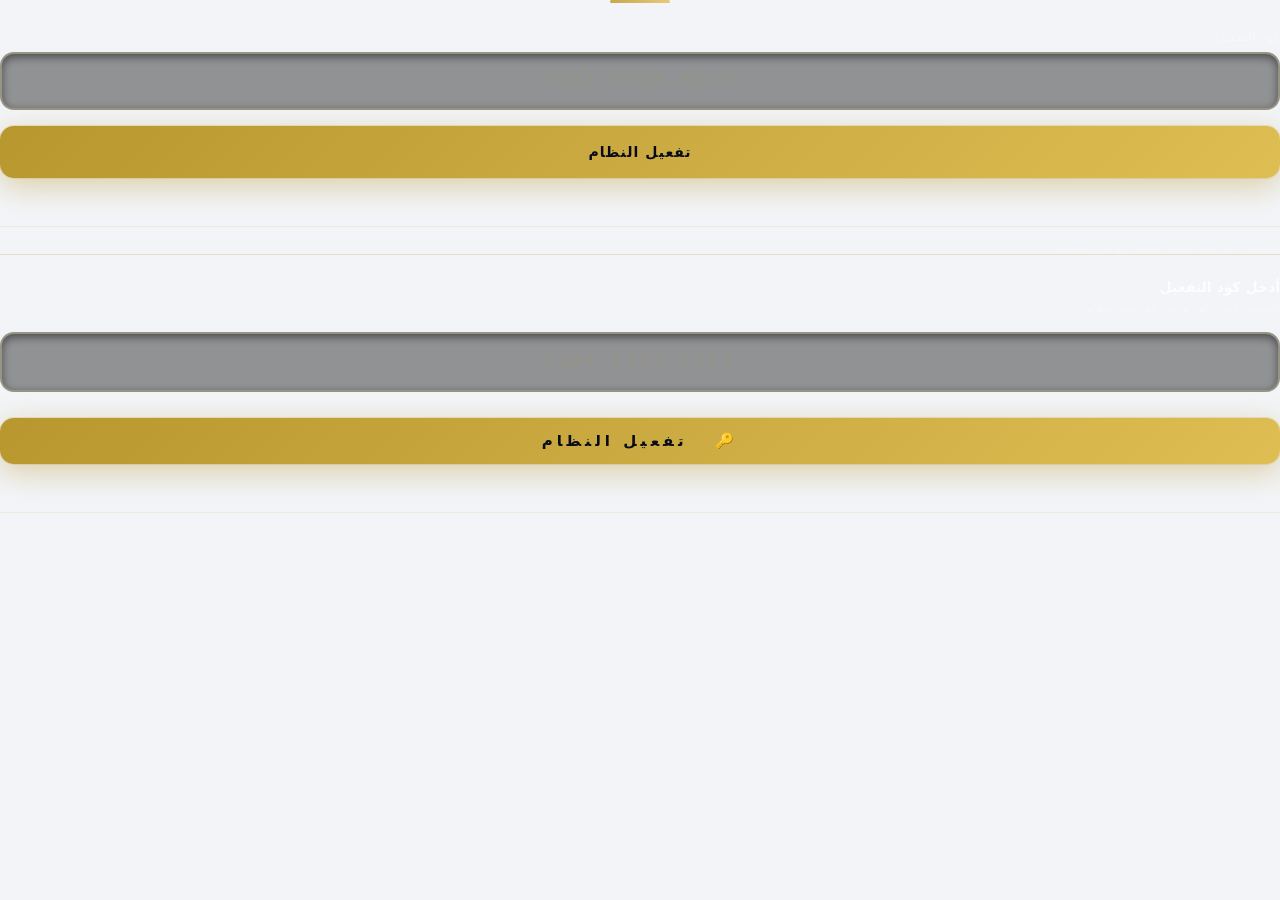
==== index.html @ 089c9bc1 "Rename index (9).html to index.html" ====
<!DOCTYPE html>
<html lang="ar" dir="rtl">
<head>
<meta charset="UTF-8"/>
<meta http-equiv="Cache-Control" content="no-cache, no-store, must-revalidate"/>
<meta http-equiv="Pragma" content="no-cache"/>
<meta http-equiv="Expires" content="0"/>
<meta name="viewport" content="width=device-width,initial-scale=1.0"/>
<title>SLKR-HR System</title>
<style>
/* ═══════════════════════════════════════════════════════════
   SLKR-HR SYSTEM — ULTRA PREMIUM DESIGN v3.0
   Luxury · 3D · Avatar · Glass · Neon Gold
═══════════════════════════════════════════════════════════ */

:root{
  --g1:#b8972e;--g2:#d4b44a;--g3:#f0d060;--g4:#8a7122;
  --gs:rgba(184,151,46,.08);--gg:rgba(184,151,46,.35);
  --d1:#080c18;--d2:#0e1528;--d3:#162040;--d4:#1e2d50;
  --ok:#10b981;--dn:#ef4444;--wn:#f59e0b;--if:#3b82f6;--pp:#8b5cf6;
  --bd:#d0d5dd;--lt:#f2f4f7;--lt2:#e4e7ec;
  --tx:#101828;--tx2:#475467;--tx3:#98a2b3;
  --sw:270px;--r:10px;--r2:14px;--r3:20px;
  --s1:0 1px 3px rgba(0,0,0,.06);
  --s2:0 4px 16px rgba(0,0,0,.08);
  --s3:0 12px 40px rgba(0,0,0,.12);
  --s4:0 24px 64px rgba(0,0,0,.18);
  --sg:0 4px 24px rgba(184,151,46,.2);
  --gg2:linear-gradient(135deg,#b8972e,#d4b44a,#f0d060,#d4b44a,#b8972e);
  --gd:linear-gradient(180deg,#080c18,#0e1528);
  --t:.25s ease;--ts:.4s ease;--tb:.5s cubic-bezier(.16,1,.3,1);
}
*{margin:0;padding:0;box-sizing:border-box;}
body{
  font-family:'Segoe UI','SF Pro Display',system-ui,sans-serif;
  background:var(--lt);color:var(--tx);direction:rtl;font-size:13px;
  overflow-x:hidden;-webkit-font-smoothing:antialiased;min-height:100vh;
}
::selection{background:var(--g1);color:#fff;}
::-webkit-scrollbar{width:7px;}
::-webkit-scrollbar-track{background:transparent;}
::-webkit-scrollbar-thumb{background:rgba(184,151,46,.2);border-radius:10px;}
::-webkit-scrollbar-thumb:hover{background:rgba(184,151,46,.4);}

/* ═══════════════════════════════════════════════════════
   🔐 LICENSE SCREEN — ULTRA LUXURY
═══════════════════════════════════════════════════════ */
.lic-wrap{
  position:fixed;inset:0;z-index:99999;
  background:#050810;
  display:flex;align-items:center;justify-content:center;
  overflow:hidden;
}
/* 3D rotating galaxy background */
.lic-wrap::before{
  content:'';position:absolute;inset:-50%;
  background:
    radial-gradient(3px 3px at 10% 20%,#d4b44a,transparent),
    radial-gradient(2px 2px at 30% 60%,rgba(255,255,255,.6),transparent),
    radial-gradient(3px 3px at 50% 10%,#f0d060,transparent),
    radial-gradient(2px 2px at 70% 80%,rgba(255,255,255,.4),transparent),
    radial-gradient(3px 3px at 90% 40%,#b8972e,transparent),
    radial-gradient(2px 2px at 15% 90%,rgba(255,255,255,.5),transparent),
    radial-gradient(4px 4px at 80% 15%,#d4b44a,transparent),
    radial-gradient(2px 2px at 40% 45%,rgba(255,255,255,.7),transparent),
    radial-gradient(3px 3px at 65% 35%,#f0d060,transparent),
    radial-gradient(2px 2px at 25% 75%,rgba(255,255,255,.3),transparent);
  background-size:600px 600px,500px 500px,550px 550px,450px 450px,520px 520px,
                   480px 480px,570px 570px,430px 430px,540px 540px,510px 510px;
  animation:galaxySpin 60s linear infinite;
}
@keyframes galaxySpin{to{transform:rotate(360deg);}}

/* Nebula glow */
.lic-wrap::after{
  content:'';position:absolute;
  width:800px;height:800px;
  background:radial-gradient(circle,rgba(184,151,46,.12),rgba(139,92,246,.05),transparent 60%);
  border-radius:50%;top:50%;left:50%;transform:translate(-50%,-50%);
  animation:nebula 8s ease-in-out infinite;
}
@keyframes nebula{
  0%,100%{transform:translate(-50%,-50%) scale(1);opacity:.5;}
  50%{transform:translate(-50%,-50%) scale(1.4);opacity:.9;}
}

.lic-box{
  position:relative;z-index:10;
  background:linear-gradient(160deg,rgba(14,21,40,.92),rgba(8,12,24,.97));
  border:1px solid rgba(184,151,46,.15);
  border-radius:28px;
  padding:52px 44px;width:500px;max-width:93vw;
  text-align:center;
  backdrop-filter:blur(30px) saturate(200%);
  box-shadow:
    0 30px 100px rgba(0,0,0,.7),
    0 0 80px rgba(184,151,46,.12),
    inset 0 1px 0 rgba(255,255,255,.05),
    inset 0 -1px 0 rgba(0,0,0,.3);
  animation:licIn .8s var(--tb);
}
@keyframes licIn{from{opacity:0;transform:translateY(50px) scale(.9) rotateX(5deg);}to{opacity:1;transform:none;}}

/* Animated gold border */
.lic-box::before{
  content:'';position:absolute;inset:-1px;border-radius:28px;z-index:-1;
  background:conic-gradient(from 0deg,var(--g1),var(--g3),transparent,transparent,var(--g2),var(--g3),transparent,transparent,var(--g1));
  animation:borderSpin 8s linear infinite;
  opacity:.4;
}
@keyframes borderSpin{to{transform:rotate(360deg);}}

/* 3D Logo with rings */
.lic-logo{
  width:130px;height:130px;margin:0 auto 24px;
  border-radius:50%;
  background:radial-gradient(circle at 35% 35%,#162040,#080c18);
  border:2px solid var(--g1);
  display:flex;align-items:center;justify-content:center;
  font-size:56px;position:relative;
  box-shadow:
    0 0 50px rgba(184,151,46,.35),
    0 0 100px rgba(184,151,46,.15),
    inset 0 -8px 20px rgba(0,0,0,.5),
    inset 0 4px 12px rgba(184,151,46,.15);
  animation:logoFloat 4s ease-in-out infinite;
}
@keyframes logoFloat{
  0%,100%{transform:translateY(0);box-shadow:0 0 50px rgba(184,151,46,.35),0 0 100px rgba(184,151,46,.15),inset 0 -8px 20px rgba(0,0,0,.5),inset 0 4px 12px rgba(184,151,46,.15);}
  50%{transform:translateY(-8px);box-shadow:0 15px 60px rgba(184,151,46,.45),0 0 120px rgba(184,151,46,.2),inset 0 -8px 20px rgba(0,0,0,.5),inset 0 4px 12px rgba(184,151,46,.2);}
}
/* Orbital rings */
.lic-logo::before{
  content:'';position:absolute;inset:-16px;border-radius:50%;
  border:1.5px solid rgba(184,151,46,.15);
  animation:orbit1 6s linear infinite;
}
.lic-logo::after{
  content:'';position:absolute;inset:-28px;border-radius:50%;
  border:1px dashed rgba(184,151,46,.1);
  animation:orbit1 10s linear infinite reverse;
}
@keyframes orbit1{to{transform:rotate(360deg);}}

/* Brand text with 3D shimmer */
.lic-brand{
  font-size:36px;font-weight:900;
  background:linear-gradient(135deg,#b8972e 0%,#f0d060 25%,#fff 50%,#f0d060 75%,#b8972e 100%);
  background-size:300% auto;
  -webkit-background-clip:text;-webkit-text-fill-color:transparent;background-clip:text;
  letter-spacing:8px;margin-bottom:4px;
  animation:megaShimmer 4s linear infinite;
  text-shadow:0 0 40px rgba(184,151,46,.3);
  filter:drop-shadow(0 2px 4px rgba(184,151,46,.3));
}
@keyframes megaShimmer{to{background-position:300% center;}}
.lic-tagline{color:rgba(255,255,255,.3);font-size:11px;letter-spacing:5px;margin-bottom:34px;text-transform:uppercase;font-weight:600;}

.lic-divider{
  width:100px;height:1px;margin:0 auto 30px;
  background:linear-gradient(90deg,transparent,var(--g1),var(--g3),var(--g1),transparent);
  position:relative;
}
.lic-divider::before{content:'◆';position:absolute;top:-8px;left:50%;transform:translateX(-50%);color:var(--g2);font-size:12px;background:rgba(10,14,24,.95);padding:0 8px;}

.lic-label{font-size:10px;color:rgba(212,180,74,.5);letter-spacing:3px;margin-bottom:12px;font-weight:700;text-transform:uppercase;}

.lic-input{
  width:100%;padding:18px 22px;border-radius:14px;
  border:2px solid rgba(184,151,46,.15);
  background:rgba(0,0,0,.4);color:#fff;
  font-family:'Courier New',monospace;font-size:20px;font-weight:700;
  text-align:center;letter-spacing:7px;outline:none;
  transition:all .3s;margin-bottom:16px;display:block;
  box-shadow:inset 0 3px 10px rgba(0,0,0,.5);
}
.lic-input::placeholder{color:rgba(184,151,46,.15);letter-spacing:4px;font-weight:400;font-size:16px;}
.lic-input:focus{
  border-color:var(--g2);background:rgba(184,151,46,.06);
  box-shadow:inset 0 3px 10px rgba(0,0,0,.3),0 0 0 4px rgba(184,151,46,.1),0 0 40px rgba(184,151,46,.15);
}

.lic-btn{
  width:100%;padding:18px;border:none;border-radius:14px;
  background:var(--gg2);background-size:300% auto;
  color:var(--d1);font-size:15px;font-weight:900;
  letter-spacing:4px;text-transform:uppercase;
  cursor:pointer;font-family:inherit;transition:all .3s;
  position:relative;overflow:hidden;
  box-shadow:0 8px 30px rgba(184,151,46,.4),0 0 0 1px rgba(184,151,46,.2);
}
.lic-btn::before{
  content:'';position:absolute;top:0;left:-100%;width:100%;height:100%;
  background:linear-gradient(90deg,transparent,rgba(255,255,255,.4),transparent);
  transition:left .7s;
}
.lic-btn:hover{
  background-position:right center;
  transform:translateY(-3px);
  box-shadow:0 14px 40px rgba(184,151,46,.5),0 0 0 1px rgba(184,151,46,.3);
}
.lic-btn:hover::before{left:100%;}
.lic-btn:active{transform:translateY(-1px);}

.lic-err{color:#fca5a5;font-size:12px;margin-top:12px;min-height:18px;font-weight:600;}
.lic-footer{margin-top:34px;padding-top:20px;border-top:1px solid rgba(184,151,46,.06);font-size:9px;color:rgba(255,255,255,.15);letter-spacing:2px;}
.lic-footer-icon{color:var(--g2);margin:0 4px;}

/* ═══════════════════════════════════════════════════════
   🎬 WELCOME SCREEN — CINEMATIC
═══════════════════════════════════════════════════════ */
.welcome-wrap{
  position:fixed;inset:0;z-index:99998;
  background:#050810;
  display:flex;align-items:center;justify-content:center;
  overflow:hidden;
}
/* Aurora effect */
.welcome-wrap::before{
  content:'';position:absolute;inset:0;
  background:
    radial-gradient(ellipse at 20% 50%,rgba(184,151,46,.15),transparent 50%),
    radial-gradient(ellipse at 80% 50%,rgba(139,92,246,.08),transparent 50%),
    radial-gradient(ellipse at 50% 20%,rgba(59,130,246,.06),transparent 50%);
  animation:aurora 12s ease-in-out infinite alternate;
}
@keyframes aurora{
  0%{transform:scale(1) translateY(0);opacity:.6;}
  100%{transform:scale(1.3) translateY(-5%);opacity:1;}
}
/* Floating particles */
.welcome-wrap::after{
  content:'';position:absolute;inset:0;
  background:
    radial-gradient(2px 2px at 15% 25%,var(--g2),transparent),
    radial-gradient(3px 3px at 35% 65%,rgba(255,255,255,.5),transparent),
    radial-gradient(2px 2px at 55% 15%,var(--g3),transparent),
    radial-gradient(3px 3px at 75% 85%,rgba(255,255,255,.4),transparent),
    radial-gradient(2px 2px at 85% 35%,var(--g1),transparent),
    radial-gradient(2px 2px at 45% 55%,rgba(255,255,255,.6),transparent);
  background-size:600px 600px,500px 500px,550px 550px,480px 480px,520px 520px,460px 460px;
  animation:starsFloat 30s linear infinite;
}
@keyframes starsFloat{to{background-position:600px -600px,500px 500px,-550px 550px,480px -480px,-520px 520px,460px 460px;}}

.welcome-rings{position:absolute;top:50%;left:50%;transform:translate(-50%,-50%);pointer-events:none;}
.welcome-rings::before,.welcome-rings::after{
  content:'';position:absolute;border-radius:50%;
  border:1.5px solid rgba(184,151,46,.2);
}
.welcome-rings::before{top:-110px;left:-110px;width:220px;height:220px;animation:ringPop 3s ease-out infinite;}
.welcome-rings::after{top:-110px;left:-110px;width:220px;height:220px;animation:ringPop 3s ease-out 1.5s infinite;}
@keyframes ringPop{0%{transform:scale(.85);opacity:.8;}100%{transform:scale(2.5);opacity:0;}}

.welcome-box{text-align:center;color:#fff;position:relative;z-index:5;animation:welCinematic 1.2s var(--tb);}
@keyframes welCinematic{
  0%{opacity:0;transform:scale(.7) translateY(60px);filter:blur(10px);}
  60%{opacity:1;filter:blur(0);}
  100%{transform:none;}
}

.welcome-logo,.welcome-icon-big{
  width:180px;height:180px;margin:0 auto 30px;border-radius:50%;
  border:3px solid var(--g1);
  display:flex;align-items:center;justify-content:center;font-size:90px;
  background:radial-gradient(circle at 35% 35%,var(--d3),var(--d1));
  box-shadow:
    0 0 80px rgba(184,151,46,.45),
    0 0 160px rgba(184,151,46,.2),
    0 0 240px rgba(184,151,46,.08),
    inset 0 -10px 30px rgba(0,0,0,.5),
    inset 0 4px 16px rgba(184,151,46,.2);
  animation:welLogoBeat 2.5s ease-in-out infinite;
}
@keyframes welLogoBeat{
  0%,100%{transform:scale(1);box-shadow:0 0 80px rgba(184,151,46,.45),0 0 160px rgba(184,151,46,.2);}
  50%{transform:scale(1.05);box-shadow:0 0 100px rgba(184,151,46,.6),0 0 200px rgba(184,151,46,.3);}
}
.welcome-logo{object-fit:cover;}
.welcome-icon{font-size:90px;}

.welcome-name{
  font-size:52px;font-weight:900;
  background:linear-gradient(135deg,#b8972e,#f0d060,#fff,#f0d060,#b8972e);
  background-size:300% auto;
  -webkit-background-clip:text;-webkit-text-fill-color:transparent;background-clip:text;
  letter-spacing:10px;margin-bottom:8px;
  animation:megaShimmer 3s linear infinite;
  filter:drop-shadow(0 4px 8px rgba(184,151,46,.4));
}
.welcome-sub{
  font-size:15px;color:rgba(255,255,255,.45);
  letter-spacing:4px;text-transform:uppercase;font-weight:300;
  margin-top:8px;
}
.welcome-loader{display:flex;justify-content:center;gap:10px;margin-top:36px;}
.welcome-dot{
  width:12px;height:12px;border-radius:50%;
  background:var(--gg2);background-size:300% auto;
  box-shadow:0 0 16px rgba(184,151,46,.5);
  animation:dotPop 1.6s ease-in-out infinite;
}
.welcome-dot:nth-child(1){animation-delay:0s;}
.welcome-dot:nth-child(2){animation-delay:.2s;}
.welcome-dot:nth-child(3){animation-delay:.4s;}
.welcome-dot:nth-child(4){animation-delay:.6s;}
@keyframes dotPop{0%,80%,100%{transform:scale(.4);opacity:.2;}40%{transform:scale(1.3);opacity:1;}}
.welcome-powered{
  position:absolute;bottom:40px;left:0;right:0;text-align:center;
  font-size:10px;color:rgba(255,255,255,.12);letter-spacing:3px;text-transform:uppercase;
}

/* ═══════════════════════════════════════════════════════
   🔑 LOGIN SCREEN — LUXURY GLASS
═══════════════════════════════════════════════════════ */
.lw{
  position:fixed;inset:0;z-index:9999;
  background:radial-gradient(ellipse at top,#0e1528,#080c18,#050810);
  display:flex;align-items:center;justify-content:center;overflow:hidden;
}
.lw::before{
  content:'';position:absolute;inset:0;
  background-image:linear-gradient(rgba(184,151,46,.02) 1px,transparent 1px),linear-gradient(90deg,rgba(184,151,46,.02) 1px,transparent 1px);
  background-size:60px 60px;
}
.lb{
  position:relative;z-index:5;
  background:linear-gradient(160deg,rgba(14,21,40,.9),rgba(8,12,24,.95));
  backdrop-filter:blur(25px);
  border:1px solid rgba(184,151,46,.15);
  border-radius:24px;
  padding:50px 42px;width:440px;max-width:93vw;text-align:center;
  box-shadow:0 30px 80px rgba(0,0,0,.6),0 0 50px rgba(184,151,46,.1);
  animation:licIn .8s var(--tb);
}
.lb-lg{
  font-size:30px;font-weight:900;
  background:linear-gradient(135deg,var(--g1),var(--g3),var(--g1));
  background-size:200% auto;
  -webkit-background-clip:text;-webkit-text-fill-color:transparent;background-clip:text;
  letter-spacing:4px;animation:megaShimmer 4s linear infinite;
}
.lb-sb{color:rgba(255,255,255,.3);font-size:11px;margin-bottom:30px;margin-top:6px;letter-spacing:1.5px;}
.lb input{
  width:100%;padding:14px 16px;border-radius:12px;
  border:1.5px solid rgba(184,151,46,.15);
  background:rgba(0,0,0,.35);color:#fff;
  font-family:inherit;font-size:13.5px;margin-bottom:12px;outline:none;display:block;transition:all .3s;
}
.lb input::placeholder{color:rgba(255,255,255,.25);}
.lb input:focus{border-color:var(--g2);background:rgba(184,151,46,.05);box-shadow:0 0 0 3px rgba(184,151,46,.1);}
.lb-btn{
  width:100%;padding:15px;border:none;border-radius:12px;
  background:var(--gg2);background-size:300% auto;
  color:var(--d1);font-size:14px;font-weight:900;
  cursor:pointer;font-family:inherit;transition:all .3s;
  letter-spacing:2px;text-transform:uppercase;
  box-shadow:0 8px 28px rgba(184,151,46,.35);
}
.lb-btn:hover{background-position:right center;transform:translateY(-2px);box-shadow:0 12px 36px rgba(184,151,46,.45);}

/* ═══════════════════════════════════════════════════════
   🏢 SIDEBAR — PREMIUM DARK
═══════════════════════════════════════════════════════ */
.sb{
  position:fixed;top:0;right:0;width:var(--sw);height:100vh;
  background:linear-gradient(180deg,#0a0f1e,#0e1528,#080c18);
  color:#fff;display:flex;flex-direction:column;z-index:100;
  overflow-y:auto;overflow-x:hidden;
  border-left:1px solid rgba(184,151,46,.08);
  box-shadow:-4px 0 30px rgba(0,0,0,.4);
}
.sb-hd{
  padding:28px 20px 24px;
  border-bottom:1px solid rgba(184,151,46,.08);
  text-align:center;cursor:pointer;
  background:radial-gradient(ellipse at top,rgba(184,151,46,.04),transparent);
}
.sb-li{width:72px;height:72px;border-radius:50%;object-fit:cover;border:2px solid var(--g1);margin:0 auto 10px;display:none;box-shadow:0 0 24px rgba(184,151,46,.25);}
.sb-ic{font-size:38px;margin-bottom:6px;display:inline-block;filter:drop-shadow(0 2px 8px rgba(184,151,46,.3));}
.sb-nm{
  font-size:18px;font-weight:900;
  background:linear-gradient(135deg,var(--g1),var(--g3),var(--g1));
  background-size:200% auto;
  -webkit-background-clip:text;-webkit-text-fill-color:transparent;background-clip:text;
  letter-spacing:2px;animation:megaShimmer 5s linear infinite;
}
.sb-tg{color:rgba(255,255,255,.25);font-size:9px;margin-top:3px;letter-spacing:1.5px;}
.sb-gr{
  color:rgba(184,151,46,.35);font-size:8.5px;
  padding:18px 20px 4px;letter-spacing:3px;font-weight:700;text-transform:uppercase;
}
.ni{
  display:flex;align-items:center;gap:10px;
  padding:11px 20px;
  color:rgba(255,255,255,.5);font-size:12.5px;
  cursor:pointer;border-right:3px solid transparent;
  transition:all .2s;font-weight:500;
}
.ni:hover{color:var(--g2);background:rgba(184,151,46,.04);transform:translateX(-2px);}
.ni.act{
  color:var(--g2);font-weight:700;
  background:linear-gradient(90deg,transparent,rgba(184,151,46,.08));
  border-right-color:var(--g2);
  box-shadow:inset 3px 0 0 var(--g2);
}
.sb-ft{
  margin-top:auto;padding:16px 20px;
  border-top:1px solid rgba(184,151,46,.06);
  background:rgba(0,0,0,.25);
}

/* ═══════════════════════════════════════════════════════
   📊 MAIN + TOPBAR
═══════════════════════════════════════════════════════ */
.main{margin-right:var(--sw);min-height:100vh;background:var(--lt);}
.topbar{
  background:rgba(255,255,255,.88);backdrop-filter:blur(20px);
  padding:14px 26px;
  display:flex;align-items:center;justify-content:space-between;gap:12px;
  box-shadow:0 1px 6px rgba(0,0,0,.05);
  border-bottom:1px solid rgba(0,0,0,.04);
  position:sticky;top:0;z-index:50;
}
.tb-ttl{
  font-size:18px;font-weight:800;color:var(--tx);
  display:flex;align-items:center;gap:8px;
}
.tb-ttl::before{content:'';width:4px;height:22px;background:var(--gg2);background-size:200% auto;border-radius:3px;animation:megaShimmer 3s linear infinite;}
.pg{padding:24px 28px;display:none;}
.pg.act{display:block;animation:pgSlide .4s var(--tb);}
@keyframes pgSlide{from{opacity:0;transform:translateY(12px);}to{opacity:1;transform:translateY(0);}}

/* ═══════════════════════════════════════════════════════
   📦 CARDS — GLASS STYLE
═══════════════════════════════════════════════════════ */
.sg{display:grid;grid-template-columns:repeat(auto-fit,minmax(175px,1fr));gap:16px;margin-bottom:20px;}
.sc{
  background:#fff;border-radius:var(--r2);padding:22px 20px;
  box-shadow:var(--s2);
  border:1px solid rgba(0,0,0,.04);
  cursor:pointer;transition:all var(--tb);
  position:relative;overflow:hidden;
}
.sc::after{content:'';position:absolute;bottom:0;left:0;right:0;height:3px;background:var(--gg2);background-size:200% auto;opacity:0;transition:opacity .3s;animation:megaShimmer 3s linear infinite;}
.sc:hover{transform:translateY(-5px);box-shadow:var(--s3);}
.sc:hover::after{opacity:1;}
.sc-i{font-size:28px;margin-bottom:10px;display:inline-block;transition:transform var(--tb);}
.sc:hover .sc-i{transform:scale(1.2) rotate(-8deg);}
.sc-v{font-size:28px;font-weight:900;color:var(--tx);line-height:1.1;}
.sc-l{color:var(--tx3);font-size:11px;margin-top:5px;font-weight:600;}

.card{
  background:#fff;border-radius:var(--r2);padding:22px;
  box-shadow:var(--s1);border:1px solid rgba(0,0,0,.03);
  margin-bottom:16px;transition:all .3s;
}
.card:hover{box-shadow:var(--s2);}
.ch{display:flex;align-items:center;justify-content:space-between;margin-bottom:16px;padding-bottom:14px;border-bottom:1px solid var(--lt2);}
.ct{font-size:15px;font-weight:800;color:var(--tx);}

/* ═══════════════════════════════════════════════════════
   🔘 BUTTONS — PREMIUM
═══════════════════════════════════════════════════════ */
.btn{
  padding:10px 18px;border-radius:var(--r);border:none;
  font-size:12px;font-weight:700;cursor:pointer;
  display:inline-flex;align-items:center;gap:5px;
  transition:all .2s;font-family:inherit;white-space:nowrap;
  box-shadow:var(--s1);
}
.btn:hover{transform:translateY(-2px);box-shadow:var(--s2);}
.btn:active{transform:translateY(0);}
.bp{background:var(--gg2);background-size:200% auto;color:var(--d1);animation:megaShimmer 4s linear infinite;}
.bp:hover{box-shadow:var(--sg);}
.bd{background:linear-gradient(135deg,var(--d1),var(--d2));color:#fff;}
.bdn{background:linear-gradient(135deg,#dc2626,#ef4444);color:#fff;}
.bok{background:linear-gradient(135deg,#059669,#10b981);color:#fff;}
.bwn{background:linear-gradient(135deg,#d97706,#f59e0b);color:#fff;}
.bi{background:linear-gradient(135deg,#2563eb,#3b82f6);color:#fff;}
.bgr{background:linear-gradient(135deg,#475569,#64748b);color:#fff;}
.bou{background:transparent;border:1.5px solid var(--g1);color:var(--g1);box-shadow:none;}
.bou:hover{background:var(--gs);}
.bsm{padding:6px 11px;font-size:11px;}

/* ═══════════════════════════════════════════════════════
   📋 TABLES
═══════════════════════════════════════════════════════ */
.tw{overflow-x:auto;border-radius:var(--r2);box-shadow:var(--s1);}
table{width:100%;border-collapse:collapse;font-size:12.5px;background:#fff;}
th{
  background:linear-gradient(180deg,var(--d1),var(--d2));color:#fff;
  padding:13px 14px;text-align:right;
  font-size:11px;font-weight:700;letter-spacing:.4px;text-transform:uppercase;
}
td{padding:12px 14px;border-bottom:1px solid var(--lt2);vertical-align:middle;}
tr:hover td{background:rgba(184,151,46,.02);}

/* ═══════════════════════════════════════════════════════
   🏷️ BADGES
═══════════════════════════════════════════════════════ */
.badge{display:inline-block;padding:3px 10px;border-radius:20px;font-size:10.5px;font-weight:700;}
.bok2{background:#dcfce7;color:#166534;}.bdn2{background:#fee2e2;color:#991b1b;}
.bwn2{background:#fef3c7;color:#92400e;}.bif{background:#dbeafe;color:#1e40af;}
.bpr{background:#ede9fe;color:#5b21b6;}.bgr2{background:#f1f5f9;color:#475569;}
.bgold{background:var(--gg2);background-size:200% auto;color:var(--d1);font-weight:800;animation:megaShimmer 3s linear infinite;}

/* ═══════════════════════════════════════════════════════
   📝 FORMS
═══════════════════════════════════════════════════════ */
.fgr{display:grid;grid-template-columns:repeat(auto-fit,minmax(220px,1fr));gap:14px;}
.fg{display:flex;flex-direction:column;gap:5px;margin-bottom:12px;}
.fg label{font-size:11.5px;font-weight:700;color:var(--tx);}
.fg input,.fg select,.fg textarea{
  padding:11px 13px;border:1.5px solid var(--bd);
  border-radius:var(--r);font-family:inherit;font-size:12.5px;
  outline:none;background:#fff;color:var(--tx);width:100%;transition:all .2s;
}
.fg input:focus,.fg select:focus,.fg textarea:focus{border-color:var(--g1);box-shadow:0 0 0 3px var(--gs);}
.fg textarea{resize:vertical;min-height:80px;}

/* ═══════════════════════════════════════════════════════
   👤 AVATARS — 3D GLOW
═══════════════════════════════════════════════════════ */
.ph{
  width:var(--photo-size,38px);height:var(--photo-size,38px);
  border-radius:50%;object-fit:cover;
  border:2px solid var(--g1);flex-shrink:0;
  box-shadow:0 0 0 2px #fff,0 0 12px rgba(184,151,46,.25);
  transition:all var(--tb);
}
.ph:hover{transform:scale(1.12);box-shadow:0 0 0 2px #fff,0 0 20px rgba(184,151,46,.4);}
.ph-lg{
  width:var(--view-photo-size,80px);height:var(--view-photo-size,80px);
  border-radius:50%;object-fit:cover;border:3px solid var(--g1);
  box-shadow:0 0 0 3px #fff,0 0 20px rgba(184,151,46,.3);transition:all .3s;
}
.av{
  width:var(--photo-size,38px);height:var(--photo-size,38px);
  border-radius:50%;background:var(--gg2);background-size:200% auto;
  display:inline-flex;align-items:center;justify-content:center;
  font-weight:800;color:var(--d1);
  font-size:calc(var(--photo-size,38px)*.38);flex-shrink:0;
  box-shadow:0 0 0 2px #fff,0 0 12px rgba(184,151,46,.25);
  transition:all var(--tb);animation:megaShimmer 5s linear infinite;
}
.av:hover{transform:scale(1.12);}
.av-lg{
  width:var(--view-photo-size,80px);height:var(--view-photo-size,80px);
  border-radius:50%;background:var(--gg2);background-size:200% auto;
  display:flex;align-items:center;justify-content:center;
  font-weight:900;color:var(--d1);
  font-size:calc(var(--view-photo-size,80px)*.38);flex-shrink:0;
  box-shadow:0 0 0 3px #fff,0 0 20px rgba(184,151,46,.3);
  animation:megaShimmer 5s linear infinite;
}

/* ═══════════════════════════════════════════════════════
   💬 MODAL
═══════════════════════════════════════════════════════ */
.ov{position:fixed;inset:0;background:rgba(5,8,16,.65);backdrop-filter:blur(8px);z-index:1001;display:none;align-items:flex-start;justify-content:center;padding:24px;overflow-y:auto;}
.ov.open{display:flex;}
.ov-box{background:#fff;border-radius:var(--r3);padding:28px;width:100%;margin:auto;box-shadow:var(--s4);animation:modalPop .4s var(--tb);}
@keyframes modalPop{from{opacity:0;transform:translateY(30px) scale(.95);}to{opacity:1;transform:none;}}
.ov-hd{display:flex;align-items:center;justify-content:space-between;margin-bottom:20px;padding-bottom:16px;border-bottom:2px solid var(--lt2);}
.ov-ttl{font-size:17px;font-weight:800;}
.ov-cl{background:var(--lt2);border:none;font-size:18px;cursor:pointer;color:var(--tx2);width:34px;height:34px;border-radius:50%;display:flex;align-items:center;justify-content:center;transition:all .2s;}
.ov-cl:hover{background:var(--dn);color:#fff;transform:rotate(90deg);}

/* ═══════════════════════════════════════════════════════
   MISC ELEMENTS
═══════════════════════════════════════════════════════ */
.tabs{display:flex;gap:3px;background:var(--lt2);border-radius:var(--r);padding:3px;margin-bottom:16px;}
.tbb{flex:1;padding:9px 6px;border:none;border-radius:8px;font-family:inherit;font-size:11.5px;cursor:pointer;background:transparent;color:var(--tx2);transition:all .2s;font-weight:600;}
.tbb:hover{color:var(--tx);}
.tbb.act{background:#fff;color:var(--g4);font-weight:700;box-shadow:0 1px 4px rgba(0,0,0,.06);}

.upz{border:2.5px dashed var(--g1);border-radius:var(--r2);padding:24px;text-align:center;cursor:pointer;background:var(--gs);transition:all .3s;}
.upz:hover{border-style:solid;background:rgba(184,151,46,.1);}
.fi{display:flex;align-items:center;gap:10px;padding:10px 13px;background:var(--lt);border-radius:var(--r);margin-bottom:6px;border:1px solid var(--lt2);transition:all .2s;}
.fi:hover{border-color:var(--g1);transform:translateX(-2px);}

.toast{position:fixed;bottom:22px;left:22px;background:rgba(8,12,24,.94);backdrop-filter:blur(16px);color:#fff;padding:14px 22px;border-radius:var(--r2);font-size:12.5px;font-weight:600;z-index:9999;opacity:0;transform:translateY(16px);transition:all .4s;border-right:4px solid var(--g1);pointer-events:none;box-shadow:var(--s3);}
.toast.show{opacity:1;transform:translateY(0);}
.toast.err{border-right-color:var(--dn);background:rgba(127,29,29,.94);}

.bell{position:relative;cursor:pointer;padding:8px 10px;border-radius:var(--r);background:var(--gs);font-size:18px;transition:all .2s;}
.bell:hover{background:rgba(184,151,46,.12);transform:translateY(-1px);}
.bell-cnt{position:absolute;top:-3px;right:-3px;background:linear-gradient(135deg,#dc2626,#ef4444);color:#fff;border-radius:50%;width:19px;height:19px;font-size:10px;font-weight:800;display:none;align-items:center;justify-content:center;border:2px solid #fff;animation:bellP 2s infinite;}
.bell-cnt.show{display:flex;}
@keyframes bellP{0%,100%{transform:scale(1);}50%{transform:scale(1.15);}}

.mgr-card{background:#fff;border-radius:var(--r2);padding:20px;box-shadow:var(--s2);border:1px solid rgba(0,0,0,.03);border-right:4px solid var(--g1);display:flex;align-items:center;gap:16px;margin-bottom:14px;transition:all .3s;}
.mgr-card:hover{transform:translateY(-3px);box-shadow:var(--s3);}

.info-box{background:var(--gs);border:1px solid rgba(184,151,46,.15);border-right:4px solid var(--g1);border-radius:var(--r);padding:13px 17px;font-size:12.5px;margin-bottom:14px;line-height:1.8;}
.warn-box{background:#fefce8;border:1px solid #fde68a;border-right:4px solid var(--wn);border-radius:var(--r);padding:13px 17px;font-size:12.5px;margin-bottom:14px;}
.alert-box{background:#fef2f2;border:1px solid #fecaca;border-right:4px solid var(--dn);border-radius:var(--r);padding:14px 17px;margin-bottom:14px;}

.cert-wrap{border:2px solid var(--d1);border-radius:var(--r2);padding:28px;direction:rtl;}
.cert-header{text-align:center;border-bottom:2px solid var(--g1);padding-bottom:14px;margin-bottom:18px;}
.cert-logo{width:70px;height:70px;border-radius:50%;object-fit:cover;margin-bottom:8px;}
.cert-co{font-size:20px;font-weight:900;color:var(--d1);}
.cert-sub{font-size:11px;color:var(--tx3);margin-top:3px;}
.cert-stamp{display:inline-block;border:2px solid var(--g1);border-radius:8px;padding:6px 18px;color:var(--g1);font-size:11px;font-weight:700;letter-spacing:2px;margin-top:10px;}
.cert-body{font-size:13px;line-height:2.6;}
.cert-table{width:100%;border-collapse:collapse;margin:12px 0;font-size:12px;}
.cert-table td{padding:6px 10px;border:1px solid var(--bd);}
.cert-table .cert-lbl{background:var(--lt);color:var(--tx3);font-weight:700;width:45%;}
.cert-sigs{display:flex;justify-content:space-between;margin-top:32px;}
.cert-sig{text-align:center;}
.cert-sig-line{border-top:1px solid var(--d1);width:130px;padding-top:6px;font-size:11px;color:var(--tx2);}
.cert-footer{text-align:center;color:var(--tx3);font-size:10px;margin-top:14px;border-top:1px solid var(--lt2);padding-top:10px;}
.gps-link{color:var(--if);font-size:11px;text-decoration:none;}
.gps-link:hover{text-decoration:underline;}

.photo-size-ctrl{display:flex;align-items:center;gap:6px;margin-top:4px;}
.photo-size-ctrl button{width:24px;height:24px;border-radius:50%;border:none;background:var(--gg2);background-size:200% auto;color:var(--d1);font-size:14px;cursor:pointer;display:flex;align-items:center;justify-content:center;font-weight:700;flex-shrink:0;animation:megaShimmer 4s linear infinite;}
.photo-size-ctrl button:hover{transform:scale(1.15);}
.photo-size-ctrl span{font-size:10px;color:var(--tx3);min-width:28px;text-align:center;}
.pa{width:var(--pa-size,80px);height:var(--pa-size,80px);border-radius:50%;border:2px dashed var(--g1);display:flex;align-items:center;justify-content:center;cursor:pointer;overflow:hidden;background:var(--gs);}
.size-ctrl{display:flex;align-items:center;gap:10px;background:rgba(255,255,255,.7);border-radius:var(--r);padding:8px 12px;border:1px solid var(--bd);}
.size-slider{flex:1;accent-color:var(--g1);}
.logo-preview{width:100px;height:100px;border-radius:50%;object-fit:cover;border:3px solid var(--g1);display:block;margin:0 auto 10px;}
.logo-preview-wrap{text-align:center;padding:16px;background:var(--gs);border-radius:var(--r);border:2px dashed var(--g1);margin-bottom:12px;cursor:pointer;}
.backup-zone{border:2px dashed var(--g1);border-radius:var(--r);padding:20px;text-align:center;cursor:pointer;background:var(--gs);margin-bottom:12px;}
.backup-zone:hover{background:rgba(184,151,46,.1);}

.search-wrap{position:relative;flex:1;}
.search-wrap input{width:100%;padding:8px 36px 8px 10px;border:1.5px solid var(--bd);border-radius:var(--r);font-family:inherit;font-size:11px;outline:none;background:#fff;}
.search-wrap input:focus{border-color:var(--g1);}

.pdf-report{direction:rtl;background:#fff;padding:32px;}
.pdf-hd{text-align:center;border-bottom:3px solid var(--g1);padding-bottom:16px;margin-bottom:20px;}
.pdf-co{font-size:22px;font-weight:900;color:var(--d1);}
.pdf-title{font-size:16px;font-weight:700;color:var(--g1);margin-top:6px;}
.pdf-date{font-size:11px;color:var(--tx3);margin-top:4px;}
.pdf-table{width:100%;border-collapse:collapse;margin-bottom:16px;font-size:12px;}
.pdf-table th{background:var(--d1);color:#fff;padding:8px 10px;text-align:right;}
.pdf-table td{padding:7px 10px;border-bottom:1px solid var(--lt2);}
.pdf-table tr:nth-child(even) td{background:#f8fafc;}
.pdf-total{background:var(--gs);border:2px solid var(--g1);border-radius:var(--r);padding:12px 16px;display:flex;justify-content:space-between;align-items:center;margin-bottom:12px;}
.pdf-total-label{font-size:13px;font-weight:700;}
.pdf-total-val{font-size:18px;font-weight:900;color:var(--ok);}
.pdf-sigs{display:flex;justify-content:space-around;margin-top:40px;}
.pdf-sig{text-align:center;}
.pdf-sig-line{border-top:1px solid var(--d1);width:130px;padding-top:6px;font-size:11px;color:var(--tx2);margin:0 auto;}
.pdf-footer{text-align:center;color:var(--tx3);font-size:10px;margin-top:20px;padding-top:10px;border-top:1px solid var(--lt2);}

body.dark-mode{background:#080c18!important;color:#e2e8f0!important;}
body.dark-mode .sb{background:linear-gradient(180deg,#050810,#080c18)!important;}
body.dark-mode .topbar{background:rgba(8,12,24,.9)!important;color:#e2e8f0!important;}
body.dark-mode .card,.dark-mode .sc{background:#0e1528!important;border-color:rgba(255,255,255,.04)!important;color:#e2e8f0!important;}
body.dark-mode table th{background:#050810!important;}
body.dark-mode table td{border-color:rgba(255,255,255,.05)!important;color:#e2e8f0!important;}
body.dark-mode .fg input,.dark-mode .fg select{background:#0e1528!important;border-color:rgba(255,255,255,.08)!important;color:#e2e8f0!important;}
body.dark-mode .ov-box{background:#0e1528!important;color:#e2e8f0!important;}
body.dark-mode .main{background:#080c18!important;}

@media print{.sb,.topbar,.no-print{display:none!important;}.main{margin-right:0!important;}.pg{display:block!important;padding:0!important;}.ov{display:none!important;}}
</style>
</head>
<body>
<script>document.addEventListener("DOMContentLoaded",function(){["APP","LW","WELW"].forEach(function(id){var e=document.getElementById(id);if(e)e.style.display="none";});});</script>


<!-- LOGIN -->

<!-- شاشة الترخيص -->
<!-- شاشة الترخيص الاحترافية -->
<div id="LICW" class="lic-wrap" style="display:none !important;">
  <div class="lic-box">
    <div class="lic-logo">🔐</div>
    <div class="lic-brand">SLKR-HR</div>
    <div class="lic-tagline">Human Resources System</div>
    <div class="lic-divider"></div>
    <div class="lic-label">كود التفعيل · Activation Code</div>
    <input type="text" id="licInput" class="lic-input" placeholder="XXXX-XXXX-XXXX" maxlength="14" autocomplete="off"/>
    <button class="lic-btn" id="licBtn">⟡ تفعيل النظام ⟡</button>
    <div class="lic-err" id="licErr"></div>
    <div class="lic-footer">
      <span class="lic-footer-icon">◆</span>
      Premium License Required
      <span class="lic-footer-icon">◆</span>
    </div>
  </div>
</div>

    <!-- خط فاصل -->
    <div style="width:60px;height:3px;background:linear-gradient(90deg,#c8a84b,#e8c97a);border-radius:2px;margin:0 auto 28px;"></div>

    <!-- حقل الكود -->
    <div style="margin-bottom:12px;">
      <div style="font-size:11px;color:rgba(255,255,255,.4);margin-bottom:8px;letter-spacing:1px;">كود التفعيل</div>
      <input type="text" id="licInput" class="lic-input"
        placeholder="XXXX-XXXX-XXXX"
        maxlength="14" autocomplete="off"
        style="letter-spacing:4px;font-size:16px;font-weight:700;text-align:center;"/>
    </div>

    <!-- زر التفعيل -->
    <button class="lic-btn" id="licBtn" style="font-size:14px;letter-spacing:1px;">
      تفعيل النظام
    </button>

    <!-- رسالة الخطأ -->
    <div class="lic-err" id="licErr" style="margin-top:10px;min-height:18px;"></div>

    <!-- نص مساعد -->
    <div style="margin-top:20px;padding-top:16px;border-top:1px solid rgba(200,168,75,.15);
      font-size:10px;color:rgba(255,255,255,.2);letter-spacing:.5px;">
      للحصول على كود التفعيل تواصل مع مزود النظام
    </div>

  </div>
</div>

    <!-- فاصل -->
    <div style="height:1px;background:rgba(200,168,75,.3);margin-bottom:24px;"></div>

    <!-- العنوان -->
    <div style="font-size:14px;font-weight:700;color:rgba(255,255,255,.8);margin-bottom:6px;">أدخل كود التفعيل</div>
    <div style="font-size:11px;color:rgba(255,255,255,.3);margin-bottom:18px;">للحصول على الكود تواصل مع مزود النظام</div>

    <!-- حقل الكود -->
    <input type="text" id="licInput" class="lic-input"
      placeholder="XXXX-XXXX-XXXX"
      maxlength="14"
      autocomplete="off"
      style="font-size:18px;letter-spacing:5px;text-align:center;"/>

    <!-- زر التفعيل -->
    <button class="lic-btn" id="licBtn" style="margin-top:10px;font-size:15px;padding:14px;">
      🔑 &nbsp; تفعيل النظام
    </button>

    <!-- رسالة الخطأ -->
    <div class="lic-err" id="licErr" style="margin-top:10px;font-size:12px;min-height:18px;"></div>

    <!-- فاصل -->
    <div style="height:1px;background:rgba(200,168,75,.15);margin-top:20px;margin-bottom:12px;"></div>

    <!-- معلومات -->
    <div style="font-size:10px;color:rgba(255,255,255,.18);">
      SLKR-HR Solutions &nbsp;|&nbsp; Kuwait &nbsp;|&nbsp; v7.0
    </div>

  </div>
</div>

<!-- شاشة الترحيب الاحترافية -->
<div id="WELW" class="welcome-wrap" style="display:none;">
  <div class="welcome-rings"></div>
  <div class="welcome-box">
    <div id="welLogoWrap"></div>
    <div class="welcome-name" id="welName">SLKR-HR</div>
    <div class="welcome-sub" id="welSub">Human Resources System</div>
    <div class="welcome-loader">
      <div class="welcome-dot"></div>
      <div class="welcome-dot"></div>
      <div class="welcome-dot"></div>
      <div class="welcome-dot"></div>
    </div>
  </div>
  <div class="welcome-powered">Powered by SLKR-HR Solutions</div>
</div>

<div class="lw" id="LW" class="lw" style="display:flex;">
  <div class="lb">
    <div style="font-size:40px;margin-bottom:6px;">🏢</div>
    <div class="lb-lg" id="lbNm">SLKR-HR</div>
    <div class="lb-sb">نظام إدارة الموارد البشرية — الكويت</div>
    <input type="text" id="LU" placeholder="اسم المستخدم" autocomplete="off"/>
    <input type="password" id="LP" placeholder="كلمة المرور"/>
    <button class="lb-btn" onclick="doLogin()">دخول إلى النظام</button>
    <div id="LE" style="color:#ff6b6b;font-size:11px;margin-top:8px;min-height:16px;"></div>
    <div style="color:rgba(255,255,255,.18);font-size:9px;margin-top:12px;" id="lbSN"></div>
    <div style="color:rgba(255,255,255,.15);font-size:9px;margin-top:3px;">admin/admin123 | hr/hr123 | vp/vp123</div>
  </div>
</div>

<!-- APP -->
<div id="APP" style="display:none;">
  <nav class="sb">
    <div class="sb-hd" onclick="openQL()">
      <img id="sbLI" class="sb-li" src="" alt=""/>
      <div class="sb-ic" id="sbIC">🏢</div>
      <div class="sb-nm" id="sbNM">SLKR-HR</div>
      <div style="color:rgba(255,255,255,.35);font-size:10px;margin-top:2px;" id="sbTG">نظام الموارد البشرية — الكويت</div>
    </div>
    <div id="NAVM"></div>
    <div class="sb-ft">
      <div style="color:rgba(255,255,255,.3);font-size:10px;">المستخدم الحالي</div>
      <div style="color:#c8a84b;font-weight:700;font-size:12px;" id="sbUN">—</div>
      <div style="color:rgba(255,100,100,.6);cursor:pointer;margin-top:4px;font-size:11px;" onclick="doLogout()">🚪 خروج</div>
    </div>
  </nav>
  <div class="main">
    <div class="topbar">
      <div class="tb-ttl" id="TBT">لوحة التحكم</div>
      <input type="text" id="qsInp" placeholder="🔍 بحث سريع..." oninput="quickSearch(this.value)" class="no-print" style="padding:7px 12px;border:1.5px solid #e0d9cc;border-radius:8px;font-family:inherit;font-size:11px;outline:none;width:190px;"/>
      <div style="display:flex;gap:10px;align-items:center;" class="no-print">
        <div class="bell" id="bellBtn" onclick="showS('notifications')" title="الإشعارات">🔔<span class="bell-cnt" id="bellCnt">0</span></div>
        
      <div class="size-ctrl no-print" title="حجم صور الموظفين">
        <span style="font-size:11px;color:#888;">🖼️ حجم الصور</span>
        <input type="range" class="size-slider" id="photoSizeSlider" min="28" max="80" value="36" style="width:90px;"/>
        <span style="font-size:11px;color:#c8a84b;font-weight:700;min-width:28px;" id="photoSizeVal">36</span>
      </div>
        <button class="btn bp bsm" onclick="window.print()">🖨️ طباعة</button>
        <button class="btn bok bsm" onclick="doRefresh()" style="animation:pulse 2s infinite">🔄 تحديث</button>
        <span style="font-size:11px;color:#888;" id="TBD"></span>
      </div>
    </div>
    <!-- PAGES -->
    <div id="pg-dashboard" class="pg act"></div>
    <div id="pg-search" class="pg"></div>
    <div id="pg-managers" class="pg"></div>
    <div id="pg-employees" class="pg"></div>
    <div id="pg-appointments" class="pg"></div>
    <div id="pg-org" class="pg"></div>
    <div id="pg-salaries" class="pg"></div>
    <div id="pg-overtime" class="pg"></div>
    <div id="pg-bonuses" class="pg"></div>
    <div id="pg-endservice" class="pg"></div>
    <div id="pg-leaves" class="pg"></div>
    <div id="pg-permissions" class="pg"></div>
    <div id="pg-attendance" class="pg"></div>
    <div id="pg-evaluations" class="pg"></div>
    <div id="pg-evalfiles" class="pg"></div>
    <div id="pg-selfeval" class="pg"></div>
    <div id="pg-peereval" class="pg"></div>
    <div id="pg-approvals" class="pg"></div>
    <div id="pg-training" class="pg"></div>
    <div id="pg-promotions" class="pg"></div>
    <div id="pg-warnings" class="pg"></div>
    <div id="pg-notifications" class="pg"></div>
    <div id="pg-files" class="pg"></div>
    <div id="pg-reports" class="pg"></div>
    <div id="pg-locations" class="pg"></div>
    <div id="pg-auditlog" class="pg"></div>
    <div id="pg-backup" class="pg"></div>
    <div id="pg-licenseinfo" class="pg"></div>
    <div id="pg-users" class="pg"></div>
    <div id="pg-wps" class="pg"></div>
    <div id="pg-payslip" class="pg"></div>
    <div id="pg-onboarding" class="pg"></div>
    <div id="pg-holidays" class="pg"></div>
    <div id="pg-analytics" class="pg"></div>
    <div id="pg-kpi" class="pg"></div>
    <div id="pg-alerts" class="pg"></div>
    <div id="pg-settings" class="pg"></div>
  </div>
</div>
<div class="toast" id="TOAST"></div>
<div id="OVS"></div><!-- overlays container -->

<script>
// ════════════════════════════════════════════════════════
//  SLKR-HR System SYSTEM v6.0 — KUWAIT EDITION
//  © 2025 صالح صقر الجاسم (H-002) — جميع الحقوق محفوظة
//  قانون العمل الكويتي رقم 6 لسنة 2010
// ════════════════════════════════════════════════════════

const NAV=[
  {s:'dashboard',i:'🏠',l:'لوحة التحكم',g:'رئيسي'},
  {s:'managers',i:'👔',l:'المدراء والإدارة العليا',g:'الإدارة'},
  {s:'employees',i:'👥',l:'الموظفون والعمال',g:'الإدارة'},
  {s:'appointments',i:'📋',l:'التعيينات',g:'الإدارة'},
  {s:'org',i:'🏗️',l:'الهيكل التنظيمي',g:'الإدارة'},
  {s:'salaries',i:'💰',l:'الرواتب',g:'المالية'},
  {s:'wps',i:'🏦',l:'ملف WPS للبنوك',g:'المالية'},
  {s:'payslip',i:'📄',l:'قسيمة الراتب',g:'المالية'},
  {s:'onboarding',i:'🎯',l:'استقبال موظف جديد',g:'الإدارة'},
  {s:'holidays',i:'📅',l:'العطل الرسمية 2025',g:'الحضور والوقت'},
  {s:'analytics',i:'📊',l:'التحليلات',g:'التقارير'},
  {s:'kpi',i:'🏆',l:'مؤشرات الأداء KPI',g:'التقارير'},
  {s:'alerts',i:'🔔',l:'التنبيهات التلقائية',g:'التقارير'},
  {s:'overtime',i:'⏱️',l:'الأوفر تايم',g:'المالية'},
  {s:'bonuses',i:'🎁',l:'البونص والمكافآت',g:'المالية'},
  {s:'endservice',i:'📜',l:'نهاية الخدمة',g:'المالية'},
  {s:'leaves',i:'🌴',l:'الإجازات',g:'الحضور'},
  {s:'permissions',i:'🕐',l:'الاستئذانات',g:'الحضور'},
  {s:'attendance',i:'⏰',l:'الحضور والانصراف',g:'الحضور'},
  {s:'evaluations',i:'⭐',l:'تقييم الأداء',g:'التقييمات'},
  {s:'evalfiles',i:'📎',l:'ملفات التقييم',g:'التقييمات'},
  {s:'selfeval',i:'🧠',l:'التقييم الذاتي',g:'التقييمات'},
  {s:'peereval',i:'🤝',l:'تقييم الزملاء',g:'التقييمات'},
  {s:'approvals',i:'✅',l:'نماذج الاعتماد',g:'الاعتمادات'},
  {s:'training',i:'📚',l:'التدريب',g:'الاعتمادات'},
  {s:'promotions',i:'🚀',l:'الترقيات',g:'الاعتمادات'},
  {s:'warnings',i:'⚠️',l:'الإنذارات',g:'الاعتمادات'},
  {s:'notifications',i:'🔔',l:'الإشعارات',g:'الإشعارات'},
  {s:'files',i:'📁',l:'مستودع الملفات',g:'الملفات'},
  {s:'reports',i:'📊',l:'التقارير',g:'الملفات'},
  {s:'locations',i:'📍',l:'فروع الشركة',g:'الأدوات'},
  {s:'auditlog',i:'📋',l:'سجل النشاط',g:'النظام'},
  {s:'backup',i:'💾',l:'النسخة الاحتياطية',g:'النظام'},
  {s:'licenseinfo',i:'📄',l:'عقد الترخيص',g:'النظام'},
  {s:'users',i:'🔐',l:'إدارة المستخدمين',g:'النظام'},
  {s:'settings',i:'⚙️',l:'الإعدادات',g:'النظام'},
];
const TITLES={};NAV.forEach(n=>TITLES[n.s]=n.l);

/* ── DEFAULT DATA ─────────────────────────── */
const DEFMGRS=[
  {id:101,empNo:'H-001',name:'عيسى عبدالله العيسى',title:'المدير العام',dept:'الإدارة العامة',grade:'الدرجة الأولى',contract:'دوام كامل',hire:'2020-01-01',start:'2020-01-01',status:'نشط',salary:2500,housing:500,transport:200,other:0,deductions:0,phone:'',email:'',nationality:'كويتي',manager:'',bankname:'',bank:'',photo:'',docs:[]},
  {id:102,empNo:'H-002',name:'صالح صقر الجاسم',title:'نائب المدير العام / مدير الموارد البشرية',dept:'الموارد البشرية',grade:'الدرجة الأولى',contract:'دوام كامل',hire:'2020-01-01',start:'2020-01-01',status:'نشط',salary:2000,housing:400,transport:180,other:0,deductions:0,phone:'',email:'',nationality:'كويتي',manager:'عيسى عبدالله العيسى',bankname:'',bank:'',photo:'',docs:[]},
  {id:103,empNo:'H-003',name:'فهد قاسم الخالدي',title:'المدير التنفيذي',dept:'الإدارة العامة',grade:'الدرجة الأولى',contract:'دوام كامل',hire:'2021-01-01',start:'2021-01-15',status:'نشط',salary:1800,housing:380,transport:160,other:0,deductions:0,phone:'',email:'',nationality:'كويتي',manager:'عيسى عبدالله العيسى',bankname:'',bank:'',photo:'',docs:[]},
  {id:104,empNo:'H-004',name:'سلطان صقر الجاسم',title:'مشرف عام لمتابعة الأعمال',dept:'الإدارة العامة',grade:'الدرجة الثانية',contract:'دوام كامل',hire:'2021-06-01',start:'2021-06-15',status:'نشط',salary:1500,housing:300,transport:150,other:0,deductions:0,phone:'',email:'',nationality:'كويتي',manager:'فهد قاسم الخالدي',bankname:'',bank:'',photo:'',docs:[]},
];
const DEFEMPS=[
  {id:1,empNo:'H-100',name:'ابو العباس قناوي احمد',title:'سكرتير ومندوب الشركة',dept:'الإدارة العامة',grade:'الدرجة الثالثة',contract:'دوام كامل',hire:'2021-03-01',start:'2021-03-15',status:'نشط',salary:400,housing:80,transport:60,other:0,deductions:0,phone:'',email:'',nationality:'',manager:'عيسى عبدالله العيسى',bankname:'',bank:'',photo:'',docs:[]},
  {id:2,empNo:'K-101',name:'محمود ابو مسلم عبدالستار',title:'عامل مصنع',dept:'المصنع',grade:'الدرجة الخامسة',contract:'دوام كامل',hire:'2021-06-01',start:'2021-06-01',status:'نشط',salary:250,housing:50,transport:30,other:0,deductions:0,phone:'',email:'',nationality:'',manager:'بشار دياب عيسى',bankname:'',bank:'',photo:'',docs:[]},
  {id:3,empNo:'K-102',name:'بشار دياب عيسى',title:'مسؤول المصنع',dept:'المصنع',grade:'الدرجة الثالثة',contract:'دوام كامل',hire:'2021-01-01',start:'2021-01-15',status:'نشط',salary:500,housing:100,transport:60,other:0,deductions:0,phone:'',email:'',nationality:'',manager:'صالح صقر الجاسم',bankname:'',bank:'',photo:'',docs:[]},
  {id:4,empNo:'K-100',name:'محمد عدنان الديات',title:'مسؤول المبيعات',dept:'المبيعات',grade:'الدرجة الثالثة',contract:'دوام كامل',hire:'2021-04-01',start:'2021-04-01',status:'نشط',salary:550,housing:110,transport:70,other:0,deductions:0,phone:'',email:'',nationality:'',manager:'عيسى عبدالله العيسى',bankname:'',bank:'',photo:'',docs:[]},
];
const DEFDEPTS=[{id:1,name:'الإدارة العامة',manager:'عيسى عبدالله العيسى'},{id:2,name:'المبيعات',manager:'محمد عدنان الديات'},{id:3,name:'المصنع',manager:'بشار دياب عيسى'},{id:4,name:'الموارد البشرية',manager:'صالح صقر الجاسم'},{id:5,name:'المالية',manager:''}];
const DEFUSERS=[
  {id:1,name:'عيسى عبدالله العيسى',username:'admin',password:'admin123',role:'مدير عام',status:'نشط',lastLogin:''},
  {id:2,name:'صالح صقر الجاسم',username:'vp',password:'vp123',role:'نائب مدير عام',status:'نشط',lastLogin:''},
  {id:3,name:'مدير الموارد البشرية',username:'hr',password:'hr123',role:'مدير موارد بشرية',status:'نشط',lastLogin:''},
  {id:4,name:'المشرف الإداري',username:'supervisor',password:'sup123',role:'مشرف',status:'نشط',lastLogin:''},
];
function defDB(){return{serial:'MH-'+rnd(4)+'-'+rnd(4),settings:{companyName:'SLKR-HR',tagline:'نظام الموارد البشرية — الكويت',logo:''},users:cp(DEFUSERS),departments:cp(DEFDEPTS),managers:cp(DEFMGRS),employees:cp(DEFEMPS),leaves:[],evaluations:[],selfEvals:[],peerEvals:[],bonuses:[],training:[],promotions:[],warnings:[],approvals:[],attendance:[],appointments:[],overtime:[],permissions:[],notifications:[],evalFiles:[],reportFiles:[],generalFiles:[],locations:[{id:1,name:'المقر الرئيسي',address:'الكويت – المنطقة الصناعية',type:'مقر رئيسي'}],endServices:[],onboarding:[],auditLog:[]};}
function rnd(n){return Math.random().toString(36).substr(2,n).toUpperCase();}
function cp(x){return JSON.parse(JSON.stringify(x));}

let DB,CU,curS='dashboard',evalSC={},evalREC='';
// EDIT CONTEXT — store edit info globally to avoid onclick JSON
let EC={isMgr:false,id:null,photoData:'',docs:[]};

function loadDB(){try{const r=localStorage.getItem('mh6');if(r){const p=JSON.parse(r);const d=defDB();return{...d,...p};}}catch(e){}return defDB();}
function saveDB(){try{var d=JSON.stringify(DB);localStorage.setItem('mh6',d);localStorage.setItem('mh6_ts',String(Date.now()));if(typeof _bc!='undefined'&&_bc){try{_bc.postMessage({db:JSON.parse(d),by:CU?CU.name:''});}catch(e){}}}catch(e){toast('⚠️ البيانات كبيرة — قلل الصور أو المستندات','err');console.error('خطأ في الحفظ: البيانات كبيرة الحجم. يُنصح بتقليل المستندات المرفوعة أو الصور.');}}

/* ── HELPERS ──────────────────────────────── */
const $=id=>document.getElementById(id);
const gv=id=>{const e=$(id);return e?e.value.trim():'';}
const td=()=>new Date().toISOString().split('T')[0];
const esc=s=>String(s||'').replace(/&/g,'&amp;').replace(/</g,'&lt;').replace(/>/g,'&gt;').replace(/"/g,'&quot;');
const fd=d=>{if(!d)return'—';try{return new Date(d).toLocaleDateString('en-GB');}catch(e){return d;}};
const KD=n=>(parseFloat(n)||0).toFixed(3)+' د.ك';
const fi=n=>{const e=(n||'').split('.').pop().toLowerCase();return e==='pdf'?'📄':e==='xlsx'||e==='xls'?'📊':e==='docx'||e==='doc'?'📝':e==='jpg'||e==='png'||e==='jpeg'?'🖼️':'📎';};
const ns=e=>(parseFloat(e.salary)||0)+(parseFloat(e.housing)||0)+(parseFloat(e.transport)||0)+(parseFloat(e.other)||0)-(parseFloat(e.deductions)||0);
const pc=a=>{a=parseFloat(a)||0;if(a>=4.5)return'ممتاز';if(a>=3.5)return'جيد جدا';if(a>=2.5)return'جيد';if(a>=1.5)return'يحتاج تطوير';return'ضعيف';};
const pb=c=>{const m={'ممتاز':'bok2','جيد جدا':'bif','جيد':'bwn2','يحتاج تطوير':'bdn2','ضعيف':'bdn2'};return`<span class="badge ${m[c]||'bwn2'}">${esc(c)}</span>`;};
const emRow=(c,m='لا توجد بيانات')=>`<tr><td colspan="${c}" style="text-align:center;padding:22px;color:#999;">${m}</td></tr>`;
const allP=()=>[...(DB.managers||[]),...(DB.employees||[])];
function findP(id){return allP().find(e=>e.id===id);}
function photoEl(photo,name,lg=false){
  if(photo)return`<img src="${esc(photo)}" class="${lg?'ph-lg':'ph'}" alt="${esc(name)}"/>`;
  return lg?`<div class="av-lg">${name?esc(name[0]):'?'}</div>`:`<div class="av">${name?esc(name[0]):'?'}</div>`;
}
function empOpts(ph='-- اختر --'){
  const mo=(DB.managers||[]).map(e=>`<option value="m:${e.id}">[مدير] ${esc(e.empNo||'—')} ${esc(e.name)}</option>`).join('');
  const eo=(DB.employees||[]).map(e=>`<option value="e:${e.id}">[موظف] ${esc(e.empNo||'—')} ${esc(e.name)}</option>`).join('');
  return`<option value="">${ph}</option>`+mo+eo;
}
function deptOpts(sel){return`<option value="">-- اختر القسم --</option>`+(DB.departments||[]).map(d=>`<option value="${esc(d.name)}" ${d.name===sel?'selected':''}>${esc(d.name)}</option>`).join('');}
function resolveP(val){const[t,id]=val.split(':');return t==='m'?(DB.managers||[]).find(e=>e.id==id):(DB.employees||[]).find(e=>e.id==id);}
function resolveArr(val){const[t]=val.split(':');return t==='m'?DB.managers:DB.employees;}

/* ── TOAST ────────────────────────────────── */
function toast(msg,t='ok'){const el=$('TOAST');if(!el)return;el.textContent=msg;el.className='toast show'+(t==='err'?' err':'');clearTimeout(el._t);el._t=setTimeout(()=>el.classList.remove('show'),3200);}

/* ── SOUND ────────────────────────────────── */
function beep(){try{const c=new(window.AudioContext||window.webkitAudioContext)();const o=c.createOscillator();const g=c.createGain();o.connect(g);g.connect(c.destination);o.frequency.setValueAtTime(880,c.currentTime);o.frequency.setValueAtTime(660,c.currentTime+0.15);o.frequency.setValueAtTime(880,c.currentTime+0.3);g.gain.setValueAtTime(0.3,c.currentTime);g.gain.exponentialRampToValueAtTime(0.001,c.currentTime+0.5);o.start(c.currentTime);o.stop(c.currentTime+0.5);}catch(e){}}

/* ── NOTIFICATIONS ────────────────────────── */
function addNotif(empName,title,msg){
  if(!DB.notifications)DB.notifications=[];
  DB.notifications.push({id:Date.now(),empName,title,msg,date:td(),read:false});
  saveDB();updBell();beep();
  const el=$('TOAST');if(el){el.innerHTML=`🔔 <strong>${esc(title)}</strong><br/><small>${esc(empName)}</small>`;el.className='toast show';clearTimeout(el._t);el._t=setTimeout(()=>el.classList.remove('show'),4000);}
}
function updBell(){const un=(DB.notifications||[]).filter(n=>!n.read).length;const c=$('bellCnt');if(c){c.textContent=un;c.classList.toggle('show',un>0);}}

/* ── OVERLAY SYSTEM ───────────────────────── */
function mkOv(id,title,body,maxW='680px'){
  const old=$(id);if(old)old.remove();
  const d=document.createElement('div');d.className='ov';d.id=id;
  d.innerHTML=`<div class="ov-box" style="max-width:${maxW};"><div class="ov-hd"><div class="ov-ttl">${esc(title)}</div><button class="ov-cl" onclick="clOv('${id}')">✕</button></div><div id="${id}B">${body}</div></div>`;
  $('OVS').appendChild(d);
  return d;
}
function opOv(id){const e=$(id);if(e)e.classList.add('open');}
function clOv(id){const e=$(id);if(e)e.remove();}
function mkOpOv(id,title,body,maxW='680px'){mkOv(id,title,body,maxW);opOv(id);}

/* ── LOGIN ────────────────────────────────── */
function doLogin(){
  const u=gv('LU'),p=gv('LP');
  const f=(DB.users||[]).find(x=>x.username===u&&x.password===p&&x.status==='نشط');
  if(f){CU=f;f.lastLogin=new Date().toLocaleDateString('en-GB');saveDB();$('LW').style.display='none';$('APP').style.display='block';$('sbUN').textContent=f.name;$('TBD').textContent=new Date().toLocaleDateString('en-GB',{weekday:'long',year:'numeric',month:'long',day:'numeric'});logAction('تسجيل دخول','');buildNav();applyBrand();updBell();showS('dashboard');initPhotoSize();initDarkMode();initMasterAccess();setTimeout(checkAutoAlerts,1000);}
  else{$('LE').textContent='بيانات الدخول غير صحيحة';}
}
$('LP').addEventListener('keydown',e=>{if(e.key==='Enter')doLogin();});
$('LU').addEventListener('keydown',e=>{if(e.key==='Enter')$('LP').focus();});
function doLogout(){CU=null;$('LW').style.display='flex';$('APP').style.display='none';$('LU').value='';$('LP').value='';$('LE').textContent='';}

function applyBrand(){
  var s=DB.settings;
  $('sbNM').textContent=s.companyName||'SLKR-HR';
  $('sbTG').textContent=s.tagline||'نظام الموارد البشرية';
  $('lbNm').textContent=s.companyName||'SLKR-HR';
  document.title=(s.companyName||'SLKR-HR')+' System';
  var sbHd=$('sbHd');
  if(s.logo){
    // شعار الشريط الجانبي — كبير ومتوسط فوق الاسم
    var li=$('sbLI');
    if(li){
      li.src=s.logo;
      li.style.cssText='width:120px;height:120px;border-radius:50%;object-fit:cover;border:3px solid #c8a84b;display:block;margin:0 auto 10px;box-shadow:0 6px 24px rgba(200,168,75,.5);';
    }
    $('sbIC').style.display='none';
    // شعار نافذة الدخول
    var ll=document.getElementById('loginLogoImg');
    if(ll){
      ll.src=s.logo;
      ll.style.cssText='width:120px;height:120px;border-radius:50%;object-fit:cover;border:3px solid #c8a84b;display:block;margin:0 auto 12px;box-shadow:0 6px 24px rgba(200,168,75,.5);';
    }
    var li2=document.getElementById('loginLogoIcon');
    if(li2)li2.style.display='none';
  }else{
    var li=$('sbLI');
    if(li)li.style.display='none';
    $('sbIC').style.display='block';
    var ll=document.getElementById('loginLogoImg');
    if(ll)ll.style.display='none';
    var li2=document.getElementById('loginLogoIcon');
    if(li2)li2.style.display='block';
  }
}

/* ── NAV ──────────────────────────────────── */
function buildNav(){const gs=[...new Set(NAV.map(n=>n.g))];let h='';gs.forEach(g=>{h+=`<div class="sb-gr">${g}</div>`;NAV.filter(n=>n.g===g).forEach(n=>{h+=`<div class="ni ${n.s===curS?'act':''}" data-s="${n.s}" onclick="showS('${n.s}')">${n.i} ${n.l}</div>`;});});$('NAVM').innerHTML=h;}
function showS(s){
  curS=s;
  try{var _r=localStorage.getItem('mh6');if(_r)DB=Object.assign(defDB(),JSON.parse(_r));}catch(_e){}
  updBell();
  document.querySelectorAll('.pg').forEach(p=>p.classList.remove('act'));const pg=$('pg-'+s);if(pg)pg.classList.add('act');document.querySelectorAll('.ni').forEach(n=>n.classList.toggle('act',n.dataset.s===s));$('TBT').textContent=TITLES[s]||s;const fn={dashboard:pgDash,search:pgSearch,managers:pgMgrs,employees:pgEmps,appointments:pgApts,org:pgOrg,salaries:pgSal,overtime:pgOT,bonuses:pgBonus,endservice:pgEnd,leaves:pgLeaves,permissions:pgPerms,attendance:pgAtt,evaluations:pgEvals,evalfiles:pgEvalFiles,selfeval:pgSelf,peereval:pgPeer,approvals:pgAppr,training:pgTrain,promotions:pgPromo,warnings:pgWarn,notifications:pgNotif,wps:pgWPS,payslip:pgPayslip,onboarding:pgOnboarding,holidays:pgHolidays,analytics:pgAnalytics,kpi:pgKPI,alerts:pgAlerts,files:pgFiles,reports:pgReports,locations:pgLoc,backup:pgBackup,licenseinfo:pgLicenseInfo,users:pgUsers,settings:pgSettings};if(fn[s])fn[s]();}

/* ══════════════════════════════════════════
   PERSON FORM — used for managers & employees
   Uses EC (edit context) to avoid onclick JSON
═══════════════════════════════════════════ */
function openPersonForm(isMgr, personId){
  EC.isMgr=isMgr; EC.id=personId;
  const arr=isMgr?DB.managers:DB.employees;
  const d=personId?arr.find(e=>e.id===personId):null;
  EC.photoData=d?.photo||'';
  EC.docs=cp(d?.docs||[]);
  const title=d?(isMgr?'✏️ تعديل بيانات المدير':'✏️ تعديل بيانات الموظف'):(isMgr?'➕ إضافة مدير':'➕ إضافة موظف جديد');

  mkOpOv('PF',title,`
  <div class="tabs">
    <button class="tbb act" onclick="pfTab('basic',this)">الأساسية</button>
    <button class="tbb" onclick="pfTab('job',this)">الوظيفية</button>
    <button class="tbb" onclick="pfTab('fin',this)">المالية</button>
    <button class="tbb" onclick="pfTab('docs',this)">المستندات</button>
  </div>
  <div id="pft-basic">
    <div style="display:flex;gap:14px;align-items:flex-start;margin-bottom:14px;">
      <div style="display:flex;flex-direction:column;align-items:center;gap:4px;flex-shrink:0;">
        <div class="photo-area" id="pfPhotoArea" onclick="$('pfPhotoInp').click()" style="width:80px;height:80px;">
          ${EC.photoData?`<img id="pfPhotoImg" src="${esc(EC.photoData)}" style="width:100%;height:100%;object-fit:cover;border-radius:50%;"/>`:`<div id="pfPhotoImg" style="font-size:11px;color:#888;text-align:center;">📷<br/>صورة</div>`}
        </div>
        <div style="font-size:9px;color:#888;">انقر لرفع صورة</div>
        <div class="photo-size-ctrl"><button class="psb" onclick="resizePF(-10)">&#8722;</button><span class="psl" id="pfSzLbl">80px</span><button class="psb" onclick="resizePF(10)">+</button></div>
        <input type="file" id="pfPhotoInp" accept="image/*" style="display:none;"/>
      </div>
      <div class="fgr" style="flex:1;">
        <div class="fg"><label>الاسم الكامل *</label><input id="pf-name" value="${esc(d?.name||'')}"/></div>
        <div class="fg"><label>الرقم الوظيفي</label><input id="pf-eno" value="${esc(d?.empNo||'')}"/></div>
      </div>
    </div>
    <div class="fgr">
      <div class="fg"><label>رقم الهوية</label><input id="pf-idn" value="${esc(d?.idNum||'')}"/></div>
      <div class="fg"><label>الجنسية</label><input id="pf-nat" value="${esc(d?.nationality||'')}"/></div>
      <div class="fg"><label>تاريخ الميلاد</label><input type="date" id="pf-bth" value="${esc(d?.birth||'')}"/></div>
      <div class="fg"><label>رقم الجوال</label><input id="pf-phn" value="${esc(d?.phone||'')}"/></div>
      <div class="fg"><label>البريد الإلكتروني</label><input id="pf-eml" value="${esc(d?.email||'')}"/></div>
      <div class="fg"><label>الحالة الاجتماعية</label><select id="pf-mar">${['أعزب','متزوج','مطلق','أرمل'].map(o=>`<option ${d?.marital===o?'selected':''}>${o}</option>`).join('')}</select></div>
    </div>
  </div>
  <div id="pft-job" style="display:none;">
    <div class="fgr">
      <div class="fg"><label>القسم</label><select id="pf-dpt">${deptOpts(d?.dept)}</select></div>
      <div class="fg"><label>المسمى الوظيفي *</label><input id="pf-ttl" value="${esc(d?.title||'')}"/></div>
      <div class="fg"><label>الدرجة الوظيفية</label><select id="pf-grd">${['الدرجة الأولى','الدرجة الثانية','الدرجة الثالثة','الدرجة الرابعة','الدرجة الخامسة','الدرجة السادسة'].map(o=>`<option ${d?.grade===o?'selected':''}>${o}</option>`).join('')}</select></div>
      <div class="fg"><label>نوع العقد</label><select id="pf-con">${['دوام كامل','دوام جزئي','عقد مؤقت','موسمي'].map(o=>`<option ${d?.contract===o?'selected':''}>${o}</option>`).join('')}</select></div>
      <div class="fg"><label>تاريخ التعيين</label><input type="date" id="pf-hir" value="${esc(d?.hire||'')}"/></div>
      <div class="fg"><label>تاريخ المباشرة</label><input type="date" id="pf-str" value="${esc(d?.start||'')}"/></div>
      <div class="fg"><label>المشرف المباشر</label><input id="pf-mgr" value="${esc(d?.manager||'')}"/></div>
      <div class="fg"><label>الحالة الوظيفية</label><select id="pf-sts">${['نشط','إجازة','معلق','منتهي الخدمة'].map(o=>`<option ${d?.status===o?'selected':''}>${o}</option>`).join('')}</select></div>
    </div>
  </div>
  <div id="pft-fin" style="display:none;">
    <div class="info-box">💰 العملة: الدينار الكويتي (د.ك) — يُطبَّق قانون العمل الكويتي رقم 6/2010</div>
    <div class="fgr">
      <div class="fg"><label>الراتب الأساسي (د.ك)</label><input type="number" step="0.001" id="pf-sal" value="${d?.salary||''}"/></div>
      <div class="fg"><label>بدل السكن (د.ك)</label><input type="number" step="0.001" id="pf-hse" value="${d?.housing||''}"/></div>
      <div class="fg"><label>بدل النقل (د.ك)</label><input type="number" step="0.001" id="pf-trn" value="${d?.transport||''}"/></div>
      <div class="fg"><label>بدلات أخرى (د.ك)</label><input type="number" step="0.001" id="pf-oth" value="${d?.other||''}"/></div>
      <div class="fg"><label>الخصومات (د.ك)</label><input type="number" step="0.001" id="pf-ded" value="${d?.deductions||''}"/></div>
      <div class="fg"><label>اسم البنك</label><input id="pf-bnk" value="${esc(d?.bankname||'')}"/></div>
      <div class="fg"><label>رقم IBAN</label><input id="pf-ibn" value="${esc(d?.bank||'')}"/></div>
    </div>
  </div>
  <div id="pft-docs" style="display:none;">
    <div class="upz" id="pfDocsZn" style="margin-bottom:10px;"><div style="font-size:24px;">📎</div><div style="font-size:12px;font-weight:700;margin-top:4px;">انقر لرفع مستندات</div></div>
    <input type="file" id="pfDocsInp" style="display:none;" multiple/>
    <div id="pfDocsList"></div>
  </div>
  <div style="display:flex;gap:8px;justify-content:flex-end;margin-top:16px;padding-top:12px;border-top:1px solid #f0ece3;">
    <button class="btn bou" onclick="clOv('PF')">إلغاء</button>
    <button class="btn bp" onclick="savePF()">💾 حفظ البيانات</button>
  </div>`,'860px');

  // Photo handler
  $('pfPhotoInp').addEventListener('change',function(ev){
  var f=ev.target.files[0];if(!f)return;
  var r=new FileReader();
  r.onload=function(e){
    compressImage(e.target.result,function(compressed){
      EC.photoData=compressed;
      var prev=document.getElementById('pfPhotoImg');
      if(prev&&prev.tagName==='IMG'){
        prev.src=compressed;
      } else if(prev){
        prev.outerHTML='<img id="pfPhotoImg" src="'+compressed+'" style="width:100%;height:100%;object-fit:cover;border-radius:50%;"/>';
      }
    });
  };
  r.readAsDataURL(f);
  ev.target.value='';
});
  // Docs handler
  $('pfDocsZn').addEventListener('click',()=>$('pfDocsInp').click());
  $('pfDocsInp').addEventListener('change',function(ev){
  Array.from(ev.target.files).forEach(function(f){
    if(f.size > 500000){ // أكثر من 500KB
      toast('تحذير: الملف '+f.name+' كبير الحجم قد يسبب مشاكل في الحفظ','err');
    }
    var r=new FileReader();
    r.onload=function(e){
      EC.docs.push({name:f.name,size:f.size,data:e.target.result,date:td()});
      renderPFDocs();
    };
    r.readAsDataURL(f);
  });
  ev.target.value='';
});
  renderPFDocs();
}

function pfTab(t,btn){
  ['basic','job','fin','docs'].forEach(x=>{const el=$('pft-'+x);if(el)el.style.display=x===t?'block':'none';});
  document.querySelectorAll('#PFB .tbb').forEach(b=>b.classList.remove('act'));
  if(btn)btn.classList.add('act');
}

function renderPFDocs(){const el=$('pfDocsList');if(!el)return;el.innerHTML=EC.docs.map((f,i)=>`<div class="fi"><span>${fi(f.name)}</span><div style="flex:1;font-size:11px;"><strong>${esc(f.name)}</strong><br/><span style="color:#888;">${(f.size/1024).toFixed(1)} KB</span></div><button class="btn bdn bsm" onclick="EC.docs.splice(${i},1);renderPFDocs()">✕</button></div>`).join('');}

function savePF(){
  const name=gv('pf-name');if(!name){toast('أدخل الاسم الكامل','err');return;}
  const obj={id:EC.id||Date.now(),name,empNo:gv('pf-eno'),idNum:gv('pf-idn'),nationality:gv('pf-nat'),birth:$('pf-bth')?.value||'',phone:gv('pf-phn'),email:gv('pf-eml'),marital:$('pf-mar')?.value||'أعزب',dept:$('pf-dpt')?.value||'',title:gv('pf-ttl'),grade:$('pf-grd')?.value||'الدرجة الأولى',contract:$('pf-con')?.value||'دوام كامل',hire:$('pf-hir')?.value||'',start:$('pf-str')?.value||'',manager:gv('pf-mgr'),status:$('pf-sts')?.value||'نشط',salary:parseFloat($('pf-sal')?.value)||0,housing:parseFloat($('pf-hse')?.value)||0,transport:parseFloat($('pf-trn')?.value)||0,other:parseFloat($('pf-oth')?.value)||0,deductions:parseFloat($('pf-ded')?.value)||0,bankname:gv('pf-bnk'),bank:gv('pf-ibn'),photo:EC.photoData,docs:[...EC.docs]};
  const arr=EC.isMgr?DB.managers:DB.employees;
  if(EC.id){const i=arr.findIndex(e=>e.id===EC.id);if(i>-1)arr[i]=obj;else arr.push(obj);}else{arr.push(obj);}
  logAction(EC.id?'تعديل بيانات':'إضافة جديد', obj.name+' ('+obj.empNo+')');saveDB();clOv('PF');EC.isMgr?pgMgrs():pgEmps();toast(EC.id?'✅ تم تحديث البيانات':'✅ تم الإضافة بنجاح');
}

function delP(isMgr,id){if(!confirm('حذف هذا الشخص؟'))return;if(isMgr)DB.managers=(DB.managers||[]).filter(e=>e.id!==id);else DB.employees=(DB.employees||[]).filter(e=>e.id!==id);saveDB();isMgr?pgMgrs():pgEmps();toast('تم الحذف');}

/* ── VIEW PERSON ──────────────────────────── */
function viewP(isMgr,id){
  const arr=isMgr?DB.managers:DB.employees;const e=arr.find(x=>x.id===id);if(!e)return;
  const net=ns(e);
  const rows=[['رقم وظيفي',e.empNo],['الجوال',e.phone],['البريد',e.email],['الهوية',e.idNum],['الجنسية',e.nationality],['تاريخ الميلاد',fd(e.birth)],['القسم',e.dept],['الدرجة',e.grade],['العقد',e.contract],['تاريخ التعيين',fd(e.hire)],['تاريخ المباشرة',fd(e.start)],['المشرف',e.manager],['الراتب الأساسي',KD(e.salary)],['بدل السكن',KD(e.housing)],['بدل النقل',KD(e.transport)],['الراتب الصافي',KD(net)],['البنك',e.bankname]];
  const docs=(e.docs||[]).map(f=>`<div class="fi"><span style="font-size:18px;">${fi(f.name)}</span><div style="flex:1;font-size:11px;"><strong>${esc(f.name)}</strong></div><button class="btn bi bsm" onclick="dlF('${esc(f.data)}','${esc(f.name)}')">⬇️</button></div>`).join('');
  mkOpOv('VP',`👤 ${esc(e.name)}`,`
  <div style="display:flex;gap:14px;align-items:flex-start;margin-bottom:14px;">
    <div style="display:flex;flex-direction:column;align-items:center;gap:5px;flex-shrink:0;">
      <div id="vpPhotoWrap">${photoEl(e.photo,e.name,true)}</div>
      <div class="photo-size-ctrl"><button class="psb" onclick="resizeVP(-10)">&#8722;</button><span class="psl" id="vpSzLbl">72px</span><button class="psb" onclick="resizeVP(10)">+</button></div>
    </div>
    <div>
      <div style="font-size:18px;font-weight:900;">${esc(e.name)}</div>
      <div style="font-size:12px;color:#888;margin-top:2px;">${esc(e.title||'—')} — ${esc(e.dept||'—')}</div>
      <div style="margin-top:6px;display:flex;gap:6px;flex-wrap:wrap;">
        <span class="badge ${e.status==='نشط'?'bok2':'bdn2'}">${esc(e.status)}</span>
        <span class="badge ${isMgr?'bgold':'bpr'}">${esc(e.empNo||'—')}</span>
      </div>
    </div>
  </div>
  <div style="display:grid;grid-template-columns:1fr 1fr;gap:8px;margin-bottom:14px;">
    ${rows.map(([l,v])=>`<div style="background:#f8f6f0;border-radius:7px;padding:8px 10px;"><div style="font-size:10px;color:#888;">${esc(l)}</div><div style="font-weight:700;font-size:12px;">${esc(v||'—')}</div></div>`).join('')}
  </div>
  ${docs?`<div style="font-weight:700;font-size:12px;margin-bottom:6px;">📎 المستندات</div>${docs}`:''}
  <div style="display:flex;gap:8px;justify-content:flex-end;margin-top:14px;" class="no-print">
    <button class="btn bp bsm" onclick="clOv('VP');openCertFor(${e.id},${isMgr})">📄 شهادة الراتب</button>
    <button class="btn bgr bsm" onclick="window.print()">🖨️ طباعة</button>
        <button class="btn bok bsm" onclick="doRefresh()" style="animation:pulse 2s infinite">🔄 تحديث</button>
    <button class="btn bwn bsm" onclick="clOv('VP');openPersonForm(${isMgr},${e.id})">✏️ تعديل</button>
    <button class="btn bou" onclick="clOv('VP')">إغلاق</button>
  </div>`,'860px');
}

function dlF(data,name){try{const a=document.createElement('a');a.href=data;a.download=name;a.click();}catch(e){toast('تعذر التنزيل','err');}}

/* ══════════════════════════════════════════
   PROFESSIONAL SALARY CERTIFICATE
   Compliant with Kuwait Labor Law
═══════════════════════════════════════════ */
function openCertFor(id,isMgr){
  const arr=isMgr?DB.managers:DB.employees;const e=arr.find(x=>x.id===id);if(!e)return;
  const net=ns(e);
  const dtAr=new Date().toLocaleDateString('ar-KW',{year:'numeric',month:'long',day:'numeric'});
  const dtEn=new Date().toLocaleDateString('en-GB',{year:'numeric',month:'long',day:'numeric'});
  const sn='CERT-'+Date.now().toString().slice(-6);
  const logo=DB.settings.logo?`<img src="${esc(DB.settings.logo)}" class="cert-logo" alt="logo"/>`:'<div style="font-size:40px;margin-bottom:4px;">🏢</div>';
  mkOpOv('CERT','📄 شهادة الراتب الرسمية',`
  <div class="cert-wrap" id="certContent">
    <div class="cert-header">
      ${logo}
      <div class="cert-co">${esc(DB.settings.companyName)}</div>
      <div class="cert-sub">${esc(DB.settings.tagline)}</div>
      <div class="cert-stamp">شهادة راتب رسمية • SALARY CERTIFICATE</div>
    </div>
    <div style="display:flex;justify-content:space-between;font-size:11px;color:#888;margin-bottom:16px;">
      <div>رقم المرجع: <strong style="color:#1a1a2e;">${sn}</strong></div>
      <div>التاريخ: <strong style="color:#1a1a2e;">${dtAr}</strong></div>
    </div>
    <p class="cert-body">
      يُشهد بموجب هذه الشهادة أن المذكور أدناه يعمل لدى شركة <strong>${esc(DB.settings.companyName)}</strong> ويحتفظ بالمعلومات الوظيفية التالية:
    </p>
    <table class="cert-table">
      <tr><td class="cert-lbl">الاسم الكامل</td><td><strong>${esc(e.name)}</strong></td></tr>
      <tr><td class="cert-lbl">الرقم الوظيفي</td><td>${esc(e.empNo||'—')}</td></tr>
      <tr><td class="cert-lbl">المسمى الوظيفي</td><td>${esc(e.title||'—')}</td></tr>
      <tr><td class="cert-lbl">القسم</td><td>${esc(e.dept||'—')}</td></tr>
      <tr><td class="cert-lbl">تاريخ التعيين</td><td>${fd(e.hire)}</td></tr>
      <tr><td class="cert-lbl">الدرجة الوظيفية</td><td>${esc(e.grade||'—')}</td></tr>
      <tr><td class="cert-lbl">نوع العقد</td><td>${esc(e.contract||'—')}</td></tr>
      <tr><td class="cert-lbl">الراتب الأساسي</td><td><strong>${KD(e.salary)}</strong></td></tr>
      <tr><td class="cert-lbl">بدل السكن</td><td>${KD(e.housing)}</td></tr>
      <tr><td class="cert-lbl">بدل النقل</td><td>${KD(e.transport)}</td></tr>
      <tr><td class="cert-lbl">بدلات أخرى</td><td>${KD(e.other)}</td></tr>
      <tr><td class="cert-lbl">الخصومات</td><td>${KD(e.deductions)}</td></tr>
      <tr style="background:rgba(200,168,75,.08);">
        <td class="cert-lbl" style="color:#1a1a2e;font-weight:900;">إجمالي الراتب الصافي</td>
        <td><strong style="font-size:15px;color:#27ae60;">${KD(net)}</strong></td>
      </tr>
    </table>
    <p class="cert-body" style="margin-top:12px;">
      صدرت هذه الشهادة بناءً على طلب الموظف المذكور أعلاه لتُقدَّم إلى الجهة التي تطلبها، ولا تُعدّ التزاماً مالياً من الشركة بخلاف ما هو مُدرَج.
    </p>
    <p class="cert-body" style="font-size:11px;color:#888;">
      هذه الشهادة صادرة وفق أحكام قانون العمل في القطاع الأهلي بدولة الكويت رقم 6 لسنة 2010.
    </p>
    <div class="cert-sigs">
      <div class="cert-sig"><div class="cert-sig-line">توقيع الموظف<br/>${esc(e.name)}</div></div>
      <div class="cert-sig"><div class="cert-sig-line">مدير الموارد البشرية<br/>صالح صقر الجاسم</div></div>
      <div class="cert-sig"><div class="cert-sig-line">المدير العام<br/>عيسى عبدالله العيسى</div></div>
    </div>
    <div class="cert-footer">
      ${esc(DB.settings.companyName)} | State of Kuwait | Date: ${dtEn} | Ref: ${sn}<br/>
      هذه الشهادة صادرة بصيغتها الرسمية ومختومة بختم الشركة
    </div>
  </div>
  <div style="display:flex;gap:8px;justify-content:flex-end;margin-top:14px;" class="no-print">
    <button class="btn bgr bsm" onclick="window.print()">🖨️ طباعة الشهادة</button>
    <button class="btn bou" onclick="clOv('CERT')">إغلاق</button>
  </div>`,'760px');
}

/* ══════════════════════════════════════════
   DASHBOARD
═══════════════════════════════════════════ */
function pgDash(){
  const ts=allP().reduce((a,e)=>a+ns(e),0);
  const pendL=(DB.leaves||[]).filter(l=>l.status==='قيد المراجعة').length;
  const pendA=(DB.approvals||[]).filter(a=>a.status==='قيد الاعتماد').length;
  const unread=(DB.notifications||[]).filter(n=>!n.read).length;
  $('pg-dashboard').innerHTML=`
  <div class="sg">
    ${[['👔',(DB.managers||[]).length,'المدراء','managers'],['👥',(DB.employees||[]).length,'الموظفون','employees'],['🌴',pendL,'إجازات معلقة','leaves'],['✅',pendA,'اعتمادات معلقة','approvals'],['💰',KD(ts),'إجمالي الرواتب','salaries'],['🔔',unread,'إشعارات جديدة','notifications']].map(([i,v,l,s])=>`<div class="sc" onclick="showS('${s}')"><div class="sc-i">${i}</div><div class="sc-v">${v}</div><div class="sc-l">${l}</div></div>`).join('')}
  </div>
  <div id="autoAlertsWrap" style="margin-bottom:14px;display:none;"></div>
  ${(pendL>0||pendA>0||unread>0)?`<div class="alert-box">
    <div style="font-weight:700;font-size:13px;color:#c0392b;margin-bottom:8px;">🔔 تنبيهات تحتاج متابعة</div>
    ${pendL>0?`<div style="display:flex;align-items:center;gap:8px;padding:6px 0;"><span>🌴</span><span style="font-size:12px;">${pendL} طلب إجازة بانتظار الموافقة</span><button class="btn bwn bsm no-print" style="margin-right:auto;" onclick="showS('leaves')">عرض</button></div>`:''}
    ${pendA>0?`<div style="display:flex;align-items:center;gap:8px;padding:6px 0;"><span>✅</span><span style="font-size:12px;">${pendA} طلب اعتماد بانتظار قرار</span><button class="btn bwn bsm no-print" style="margin-right:auto;" onclick="showS('approvals')">عرض</button></div>`:''}
    ${unread>0?`<div style="display:flex;align-items:center;gap:8px;padding:6px 0;"><span>🔔</span><span style="font-size:12px;">${unread} إشعار غير مقروء</span><button class="btn bwn bsm no-print" style="margin-right:auto;" onclick="showS('notifications')">عرض</button></div>`:''}
  </div>`:''}
  <div style="display:grid;grid-template-columns:1fr 1fr;gap:14px;margin-bottom:14px;">
    <div class="card">
      <div class="ch"><div class="ct">👔 الإدارة العليا</div><button class="btn bp bsm no-print" onclick="showS('managers')">عرض الكل</button></div>
      ${(DB.managers||[]).map(e=>`<div style="display:flex;align-items:center;gap:8px;padding:7px 0;border-bottom:1px solid #f5f0e8;">${photoEl(e.photo,e.name)}<div style="flex:1;min-width:0;"><div style="font-weight:700;font-size:12px;overflow:hidden;text-overflow:ellipsis;white-space:nowrap;">${esc(e.name)}</div><div style="font-size:10px;color:#888;">${esc(e.title||'—')}</div></div><span class="badge bgold" style="font-size:9px;">${esc(e.empNo||'—')}</span></div>`).join('')}
    </div>
    <div class="card">
      <div class="ch"><div class="ct">📋 آخر الطلبات</div></div>
      ${[...(DB.leaves||[]).slice(-3).map(l=>({i:'🌴',n:l.empName,m:'طلب '+l.type,s:l.status})),...(DB.approvals||[]).slice(-3).map(a=>({i:'✅',n:a.empName,m:'طلب '+a.type,s:a.status}))].map(r=>`<div style="display:flex;align-items:center;gap:8px;padding:7px 0;border-bottom:1px solid #f5f0e8;"><span>${r.i}</span><div style="flex:1;"><div style="font-weight:700;font-size:12px;">${esc(r.n)}</div><div style="font-size:10px;color:#888;">${esc(r.m)}</div></div><span class="badge ${r.s==='قيد المراجعة'||r.s==='قيد الاعتماد'?'bwn2':r.s==='موافق'||r.s==='معتمد'?'bok2':'bdn2'}">${esc(r.s)}</span></div>`).join('')||'<p style="color:#999;font-size:12px;padding:8px 0;">لا توجد طلبات</p>'}
    </div>
  </div>`;
}

/* ══════════════════════════════════════════
   MANAGERS
═══════════════════════════════════════════ */
function pgMgrs(){
  $('pg-managers').innerHTML=`
  <div style="display:flex;justify-content:space-between;align-items:center;margin-bottom:14px;" class="no-print">
    <div style="font-size:16px;font-weight:700;">👔 المدراء والإدارة العليا</div>
    <button class="btn bp" onclick="openPersonForm(true,null)">➕ إضافة مدير</button>
  </div>
  <div id="mgrList">${renderMgrList()}</div>`;
}
function renderMgrList(){
  return(DB.managers||[]).map(e=>`
  <div class="mgr-card">
    ${photoEl(e.photo,e.name,true)}
    <div style="flex:1;min-width:0;">
      <div style="font-weight:900;font-size:14px;">${esc(e.name)}</div>
      <div style="font-size:11px;color:#888;margin-top:2px;">${esc(e.title||'—')}</div>
      <div style="display:flex;gap:5px;margin-top:5px;flex-wrap:wrap;">
        <span class="badge bgold">${esc(e.empNo||'—')}</span>
        <span class="badge ${e.status==='نشط'?'bok2':'bdn2'}">${esc(e.status)}</span>
      </div>
      <div style="font-size:11px;color:#27ae60;margin-top:4px;font-weight:700;">${KD(ns(e))}</div>
    </div>
    <div style="display:flex;flex-direction:column;gap:5px;" class="no-print">
      <button class="btn bi bsm" onclick="viewP(true,${e.id})">👁️ ملف</button>
      <button class="btn bwn bsm" onclick="openPersonForm(true,${e.id})">✏️ تعديل</button>
      <button class="btn bp bsm" onclick="openCertFor(${e.id},true)">📄 شهادة</button>
      <button class="btn bdn bsm" onclick="delP(true,${e.id})">🗑️ حذف</button>
    </div>
  </div>`).join('')||'<div class="card"><p style="color:#999;text-align:center;padding:20px;">لا توجد بيانات</p></div>';
}

/* ══════════════════════════════════════════
   EMPLOYEES
═══════════════════════════════════════════ */
function pgEmps(){
  $('pg-employees').innerHTML=`
  <div style="display:flex;justify-content:space-between;align-items:center;margin-bottom:14px;flex-wrap:wrap;gap:8px;" class="no-print">
    <div style="font-size:16px;font-weight:700;">👥 الموظفون والعمال</div>
    <button class="btn bp" onclick="openPersonForm(false,null)">➕ إضافة موظف جديد</button>
  </div>
  <div style="display:flex;gap:8px;margin-bottom:12px;" class="no-print">
    <input id="ES" placeholder="🔍 بحث بالاسم أو الرقم الوظيفي..." style="flex:1;padding:8px 11px;border:1.5px solid #e0d9cc;border-radius:7px;font-family:inherit;font-size:12px;outline:none;background:#fff;" oninput="filterE()"/>
    <select id="ED" style="padding:8px 11px;border:1.5px solid #e0d9cc;border-radius:7px;font-family:inherit;font-size:12px;outline:none;background:#fff;" onchange="filterE()">
      <option value="">كل الأقسام</option>
      ${(DB.departments||[]).map(d=>`<option value="${esc(d.name)}">${esc(d.name)}</option>`).join('')}
    </select>
  </div>
  <div class="card"><div class="tw"><table>
    <thead><tr><th>صورة</th><th>رقم وظيفي</th><th>الاسم</th><th>المسمى الوظيفي</th><th>القسم</th><th>الراتب الصافي</th><th>التعيين</th><th>الحالة</th><th class="no-print">إجراءات</th></tr></thead>
    <tbody id="ETBL"></tbody>
  </table></div></div>`;
  filterE();
}


/* ══════════════════════════════════════════
   ORG CHART
═══════════════════════════════════════════ */
function pgOrg(){
  const dc={};allP().forEach(e=>{if(!dc[e.dept])dc[e.dept]=[];dc[e.dept].push(e);});
  $('pg-org').innerHTML=`
  <div style="font-size:16px;font-weight:700;margin-bottom:16px;">🏗️ الهيكل التنظيمي</div>
  <div style="overflow-x:auto;text-align:center;padding-bottom:16px;">
    <div style="display:inline-block;padding:10px 28px;background:linear-gradient(135deg,#1a1a2e,#16213e);color:#c8a84b;border-radius:9px;font-weight:900;font-size:14px;margin-bottom:20px;">${esc(DB.settings.companyName)}</div>
    <div style="width:2px;height:20px;background:#c8a84b;margin:0 auto;"></div>
    <div style="display:flex;flex-wrap:wrap;justify-content:center;gap:18px;">
      ${Object.entries(dc).map(([dept,emps])=>`<div style="min-width:170px;text-align:center;">
        <div style="padding:8px 14px;background:rgba(200,168,75,.1);border:1.5px solid #c8a84b;border-radius:8px;font-weight:700;font-size:12px;margin-bottom:8px;">${esc(dept)}</div>
        ${emps.map(e=>`<div style="padding:8px 12px;background:#fff;border:1px solid #e0d9cc;border-radius:7px;font-size:11px;margin-bottom:4px;display:flex;align-items:center;gap:6px;">${photoEl(e.photo,e.name)}<div style="text-align:right;min-width:0;"><strong style="display:block;overflow:hidden;text-overflow:ellipsis;white-space:nowrap;">${esc(e.name)}</strong><span style="color:#888;font-size:10px;">${esc(e.title||'—')}</span></div></div>`).join('')}
      </div>`).join('')}
    </div>
  </div>`;
}

/* ══════════════════════════════════════════
   APPOINTMENTS — FULLY WORKING
═══════════════════════════════════════════ */
let aptDocs=[];
function pgApts(){
  $('pg-appointments').innerHTML=`
  <div style="display:flex;justify-content:space-between;align-items:center;margin-bottom:14px;" class="no-print">
    <div style="font-size:16px;font-weight:700;">📋 التعيينات</div>
    <div style="display:flex;gap:6px;"><button class="btn bp" id="aptAddBtn">➕ تعيين جديد</button><button class="btn bgr bsm" onclick="window.print()">🖨️ طباعة</button>
        <button class="btn bok bsm" onclick="doRefresh()" style="animation:pulse 2s infinite">🔄 تحديث</button></div>
  </div>
  <div class="card"><div class="tw"><table>
    <thead><tr><th>#</th><th>الموظف</th><th>المسمى الوظيفي</th><th>تاريخ التعيين</th><th>تاريخ المباشرة</th><th>نوع العقد</th><th>الحالة</th><th>مستندات</th><th class="no-print">طباعة</th></tr></thead>
    <tbody id="APTTBL">${renderAptRows()}</tbody>
  </table></div></div>`;
  $('aptAddBtn').addEventListener('click',()=>{
    aptDocs=[];
    mkOpOv('APTF','📋 تعيين موظف جديد',`
    <div class="fgr">
      <div class="fg"><label>الموظف / المدير *</label><select id="at-e">${empOpts()}</select></div>
      <div class="fg"><label>المسمى الوظيفي في قرار التعيين</label><input id="at-t"/></div>
      <div class="fg"><label>تاريخ التعيين</label><input type="date" id="at-h" value="${td()}"/></div>
      <div class="fg"><label>تاريخ المباشرة</label><input type="date" id="at-s"/></div>
      <div class="fg"><label>نوع العقد</label><select id="at-c"><option>دوام كامل</option><option>دوام جزئي</option><option>عقد مؤقت</option></select></div>
      <div class="fg"><label>حالة القرار</label><select id="at-st"><option>معتمد</option><option>قيد المراجعة</option></select></div>
    </div>
    <div style="font-weight:700;font-size:12px;margin-bottom:8px;">📎 رفع مستندات التعيين</div>
    <div class="upz" id="aptUpz"><div style="font-size:22px;">📎</div><div style="font-size:12px;margin-top:4px;font-weight:700;">انقر لرفع ملفات قرار التعيين</div></div>
    <input type="file" id="aptDocInp" style="display:none;" multiple/>
    <div id="aptDocList" style="margin-top:8px;"></div>
    <div style="display:flex;gap:8px;justify-content:flex-end;margin-top:14px;">
      <button class="btn bou" onclick="clOv('APTF')">إلغاء</button>
      <button class="btn bp" id="aptSaveBtn">💾 حفظ التعيين</button>
    </div>`,'760px');
    $('aptUpz').addEventListener('click',()=>$('aptDocInp').click());
    $('aptDocInp').addEventListener('change',ev=>{Array.from(ev.target.files).forEach(f=>{const r=new FileReader();r.onload=e=>{aptDocs.push({name:f.name,size:f.size,data:e.target.result});renderAptDocs();};r.readAsDataURL(f);});ev.target.value='';});
    $('aptSaveBtn').addEventListener('click',()=>{
      const sel=gv('at-e');if(!sel){toast('اختر موظفاً','err');return;}
      const e=resolveP(sel.replace('m:','m:').replace('e:','e:'));
      const ep=resolveP(gv('at-e'));if(!ep){toast('اختر موظفاً','err');return;}
      DB.appointments.push({id:Date.now(),empId:ep.id,empName:ep.name,title:gv('at-t'),hire:$('at-h')?.value||'',start:$('at-s')?.value||'',contract:$('at-c')?.value||'دوام كامل',status:$('at-st')?.value||'معتمد',docs:[...aptDocs]});
      saveDB();clOv('APTF');$('APTTBL').innerHTML=renderAptRows();toast('تم تسجيل التعيين ✅');aptDocs=[];
    });
  });
}
function renderAptRows(){return(DB.appointments||[]).map((a,i)=>`<tr><td>${i+1}</td><td><strong>${esc(a.empName)}</strong></td><td>${esc(a.title||'—')}</td><td>${fd(a.hire)}</td><td>${fd(a.start)}</td><td>${esc(a.contract||'—')}</td><td><span class="badge ${a.status==='معتمد'?'bok2':'bwn2'}">${esc(a.status)}</span></td><td>${(a.docs||[]).length?`<button class="btn bi bsm" onclick="viewAptDocs(${a.id})">${a.docs.length} ملف</button>`:'—'}</td><td class="no-print"><button class="btn bgr bsm" onclick="printApt(${a.id})">🖨️</button></td></tr>`).join('')||emRow(9);}
function renderAptDocs(){const el=$('aptDocList');if(!el)return;el.innerHTML=aptDocs.map((f,i)=>`<div class="fi"><span>${fi(f.name)}</span><span style="flex:1;font-size:11px;">${esc(f.name)}</span><button class="btn bdn bsm" onclick="aptDocs.splice(${i},1);renderAptDocs()">✕</button></div>`).join('');}
function viewAptDocs(id){const a=(DB.appointments||[]).find(x=>x.id===id);if(!a)return;mkOpOv('ADOC','📎 مستندات التعيين',(a.docs||[]).map(f=>`<div class="fi"><span style="font-size:18px;">${fi(f.name)}</span><div style="flex:1;font-size:11px;"><strong>${esc(f.name)}</strong></div><button class="btn bi bsm" onclick="dlF('${esc(f.data)}','${esc(f.name)}')">⬇️ تنزيل</button></div>`).join('')||'لا توجد مستندات');}
function printApt(id){const a=(DB.appointments||[]).find(x=>x.id===id);if(!a)return;const w=window.open('','_blank');w.document.write(`<html lang="ar" dir="rtl"><head><meta charset="UTF-8"><title>قرار تعيين</title><style>body{font-family:Arial;padding:30px;direction:rtl;}h2{color:#1a1a2e;}table{width:100%;border-collapse:collapse;margin:12px 0;}th{background:#1a1a2e;color:#fff;padding:8px;}td{border:1px solid #ddd;padding:9px;}
/* تحكم في حجم صور الموظفين */
.ph{width:var(--photo-size,36px);height:var(--photo-size,36px);border-radius:50%;object-fit:cover;border:2px solid #c8a84b;flex-shrink:0;}
.av{width:var(--photo-size,36px);height:var(--photo-size,36px);border-radius:50%;background:linear-gradient(135deg,#c8a84b,#e8c97a);display:inline-flex;align-items:center;justify-content:center;font-weight:700;color:#1a1a2e;font-size:calc(var(--photo-size,36px) * 0.35);flex-shrink:0;}
/* شعار كبير واضح في الشريط الجانبي */
.sb-li{width:120px;height:120px;border-radius:50%;object-fit:cover;border:3px solid #c8a84b;margin:0 auto 10px;display:none;box-shadow:0 6px 24px rgba(200,168,75,.5);}
/* شعار في نافذة الإعدادات */
.logo-preview{width:120px;height:120px;border-radius:50%;object-fit:cover;border:3px solid #c8a84b;display:block;margin:0 auto 10px;box-shadow:0 4px 20px rgba(200,168,75,.3);}
.logo-preview-wrap{text-align:center;padding:16px;background:rgba(200,168,75,.05);border-radius:10px;border:2px dashed #c8a84b;margin-bottom:12px;cursor:pointer;}
.logo-preview-wrap:hover{background:rgba(200,168,75,.12);}
/* شريط تحكم حجم الصور */
.size-ctrl{display:flex;align-items:center;gap:10px;background:#fff;border-radius:9px;padding:10px 14px;border:1px solid #e0d9cc;margin-bottom:0;}
.size-slider{flex:1;accent-color:#c8a84b;}


.photo-size-ctrl{display:flex;align-items:center;gap:6px;margin-top:4px;}
.photo-size-ctrl button{width:24px;height:24px;border-radius:50%;border:1px solid #c8a84b;background:#fff;color:#c8a84b;font-size:14px;cursor:pointer;display:flex;align-items:center;justify-content:center;font-weight:700;line-height:1;flex-shrink:0;}
.photo-size-ctrl button:hover{background:#c8a84b;color:#1a1a2e;}
.photo-size-ctrl span{font-size:10px;color:#888;min-width:28px;text-align:center;}
.pa{width:var(--pa-size,80px);height:var(--pa-size,80px);border-radius:50%;border:2px dashed #c8a84b;display:flex;align-items:center;justify-content:center;cursor:pointer;overflow:hidden;background:rgba(200,168,75,.05);transition:width .2s,height .2s;}


/* شاشة الترخيص */
.lic-wrap{position:fixed;inset:0;background:linear-gradient(135deg,#1a1a2e,#16213e,#0f3460);display:flex;align-items:center;justify-content:center;z-index:99999;}
.lic-box{background:rgba(255,255,255,.06);border:1px solid rgba(200,168,75,.3);border-radius:20px;padding:40px 34px;width:440px;max-width:92vw;text-align:center;backdrop-filter:blur(10px);}
.lic-title{font-size:22px;font-weight:900;color:#c8a84b;margin-bottom:6px;}
.lic-sub{color:rgba(255,255,255,.35);font-size:12px;margin-bottom:24px;}
.lic-input{width:100%;padding:12px 14px;border-radius:9px;border:1.5px solid rgba(200,168,75,.4);background:rgba(255,255,255,.07);color:#fff;font-family:inherit;font-size:14px;text-align:center;letter-spacing:3px;font-weight:700;outline:none;margin-bottom:10px;display:block;}
.lic-input:focus{border-color:#c8a84b;background:rgba(200,168,75,.1);}
.lic-btn{width:100%;padding:12px;border:none;border-radius:9px;background:linear-gradient(135deg,#c8a84b,#e8c97a);color:#1a1a2e;font-size:14px;font-weight:700;cursor:pointer;font-family:inherit;transition:.2s;}
.lic-btn:hover{transform:translateY(-1px);box-shadow:0 6px 20px rgba(200,168,75,.4);}
.lic-err{color:#fca5a5;font-size:11px;margin-top:6px;min-height:16px;}
.lic-hint{color:rgba(255,255,255,.15);font-size:10px;margin-top:12px;}
/* شاشة البداية - Welcome */
.welcome-wrap{position:fixed;inset:0;background:linear-gradient(135deg,#1a1a2e,#16213e);display:flex;align-items:center;justify-content:center;z-index:99998;animation:fadeOut 0.5s ease 2.5s forwards;}
@keyframes fadeOut{to{opacity:0;pointer-events:none;}}
.welcome-box{text-align:center;color:#fff;}
.welcome-logo{width:100px;height:100px;border-radius:50%;object-fit:cover;border:3px solid #c8a84b;margin:0 auto 16px;box-shadow:0 8px 32px rgba(200,168,75,.5);display:block;}
.welcome-icon{font-size:80px;margin-bottom:16px;}
.welcome-name{font-size:28px;font-weight:900;color:#c8a84b;letter-spacing:2px;}
.welcome-sub{font-size:14px;color:rgba(255,255,255,.5);margin-top:8px;}
.welcome-powered{font-size:10px;color:rgba(255,255,255,.2);margin-top:24px;}
/* نسخة احتياطية */



/* تقارير PDF */
.pdf-report{direction:rtl;font-family:'Segoe UI',Arial,sans-serif;background:#fff;padding:32px;}
.pdf-hd{text-align:center;border-bottom:3px solid #c8a84b;padding-bottom:16px;margin-bottom:20px;}
.pdf-co{font-size:22px;font-weight:900;color:#1a1a2e;}
.pdf-title{font-size:16px;font-weight:700;color:#c8a84b;margin-top:6px;}
.pdf-date{font-size:11px;color:#888;margin-top:4px;}
.pdf-table{width:100%;border-collapse:collapse;margin-bottom:16px;font-size:12px;}
.pdf-table th{background:#1a1a2e;color:#fff;padding:8px 10px;text-align:right;}
.pdf-table td{padding:7px 10px;border-bottom:1px solid #e2e8f0;}
.pdf-table tr:nth-child(even) td{background:#f8fafc;}
.pdf-total{background:rgba(200,168,75,.1);border:2px solid #c8a84b;border-radius:8px;padding:12px 16px;display:flex;justify-content:space-between;align-items:center;margin-bottom:12px;}
.pdf-total-label{font-size:13px;font-weight:700;}
.pdf-total-val{font-size:18px;font-weight:900;color:#27ae60;}
.pdf-sigs{display:flex;justify-content:space-around;margin-top:40px;}
.pdf-sig{text-align:center;}
.pdf-sig-line{border-top:1px solid #1a1a2e;width:130px;padding-top:6px;font-size:11px;color:#555;margin:0 auto;}
.pdf-footer{text-align:center;color:#aaa;font-size:10px;margin-top:20px;padding-top:10px;border-top:1px solid #e2e8f0;}

</style></head><body>
<h2>${DB.settings.companyName} — قرار تعيين</h2><table><tr><th>الموظف</th><td>${a.empName}</td></tr><tr><th>المسمى</th><td>${a.title||'—'}</td></tr><tr><th>تاريخ التعيين</th><td>${fd(a.hire)}</td></tr><tr><th>تاريخ المباشرة</th><td>${fd(a.start)}</td></tr><tr><th>نوع العقد</th><td>${a.contract||'—'}</td></tr><tr><th>حالة القرار</th><td>${a.status}</td></tr></table><div style="display:flex;justify-content:space-between;margin-top:50px;"><div style="text-align:center;"><div style="border-top:1px solid #ccc;width:130px;padding-top:6px;">توقيع الموظف</div></div><div style="text-align:center;"><div style="border-top:1px solid #ccc;width:130px;padding-top:6px;">مدير الموارد البشرية</div></div><div style="text-align:center;"><div style="border-top:1px solid #ccc;width:130px;padding-top:6px;">المدير العام</div></div></div><scr'+'ipt>window.print();<\/scr'+'ipt></body></html>`);}

/* ══════════════════════════════════════════
   SALARIES
═══════════════════════════════════════════ */
function pgSal(){
  const all=allP();
  $('pg-salaries').innerHTML=`
  <div style="display:flex;justify-content:space-between;align-items:center;margin-bottom:14px;" class="no-print">
    <div style="font-size:16px;font-weight:700;">💰 كشف الرواتب — الدينار الكويتي</div>
    <div style="display:flex;gap:6px;"><button class="btn bp" id="salEditBtn">✏️ تعديل راتب</button><button class="btn bi bsm" id="salCertBtn">📄 شهادة راتب</button><button class="btn bgr bsm" onclick="window.print()">🖨️ كشف الرواتب</button></div>
  </div>
  <div class="card"><div class="tw"><table>
    <thead><tr><th>#</th><th>الصنف</th><th>الموظف</th><th>الراتب الأساسي</th><th>البدلات</th><th>أوفر تايم</th><th>الخصومات</th><th>الصافي</th></tr></thead>
    <tbody>${all.map((e,i)=>{const ot=(DB.overtime||[]).filter(o=>o.empId==e.id).reduce((a,o)=>a+(parseFloat(o.amount)||0),0);const tot=ns(e)+ot;const isMgr=(DB.managers||[]).some(m=>m.id===e.id);return`<tr><td>${i+1}</td><td>${isMgr?'<span class="badge bgold">مدير</span>':'<span class="badge bpr">موظف</span>'}</td><td>${photoEl(e.photo,e.name)}<strong style="margin-right:6px;">${esc(e.name)}</strong></td><td>${KD(e.salary)}</td><td style="color:#2980b9;">${KD((e.housing||0)+(e.transport||0)+(e.other||0))}</td><td style="color:#27ae60;">${KD(ot)}</td><td style="color:#e74c3c;">${KD(e.deductions)}</td><td style="font-weight:700;color:#27ae60;">${KD(tot)}</td></tr>`;}).join('')||emRow(8)}</tbody>
  </table></div></div>`;
  $('salEditBtn').addEventListener('click',()=>{
    mkOpOv('SALM','💰 تعديل الراتب',`
    <div class="fgr">
      <div class="fg"><label>الموظف / المدير</label><select id="sm-e">${empOpts()}</select></div>
      <div class="fg"><label>الراتب الأساسي (د.ك)</label><input type="number" step="0.001" id="sm-b"/></div>
      <div class="fg"><label>بدل السكن (د.ك)</label><input type="number" step="0.001" id="sm-h"/></div>
      <div class="fg"><label>بدل النقل (د.ك)</label><input type="number" step="0.001" id="sm-t"/></div>
      <div class="fg"><label>بدلات أخرى (د.ك)</label><input type="number" step="0.001" id="sm-o"/></div>
      <div class="fg"><label>الخصومات (د.ك)</label><input type="number" step="0.001" id="sm-d"/></div>
    </div>
    <div style="display:flex;gap:8px;justify-content:flex-end;margin-top:12px;">
      <button class="btn bou" onclick="clOv('SALM')">إلغاء</button>
      <button class="btn bp" id="salSaveBtn">💾 حفظ</button>
    </div>`);
    $('sm-e').addEventListener('change',()=>{const e=resolveP(gv('sm-e'));if(e){$('sm-b').value=e.salary||0;$('sm-h').value=e.housing||0;$('sm-t').value=e.transport||0;$('sm-o').value=e.other||0;$('sm-d').value=e.deductions||0;}});
    $('salSaveBtn').addEventListener('click',()=>{const sel=gv('sm-e');if(!sel){toast('اختر موظفاً','err');return;}const arr=resolveArr(sel);const e=resolveP(sel);if(!e)return;const i=arr.findIndex(x=>x.id===e.id);if(i>-1){arr[i]={...arr[i],salary:parseFloat($('sm-b')?.value)||0,housing:parseFloat($('sm-h')?.value)||0,transport:parseFloat($('sm-t')?.value)||0,other:parseFloat($('sm-o')?.value)||0,deductions:parseFloat($('sm-d')?.value)||0};}saveDB();clOv('SALM');pgSal();toast('تم تحديث الراتب ✅');});
  });
  $('salCertBtn').addEventListener('click',()=>{
    mkOpOv('SALCERT','📄 اختر موظف لشهادة الراتب',`
    <div class="fg"><label>الموظف / المدير</label><select id="cert-sel">${empOpts()}</select></div>
    <div style="display:flex;gap:8px;justify-content:flex-end;margin-top:12px;">
      <button class="btn bou" onclick="clOv('SALCERT')">إلغاء</button>
      <button class="btn bp" onclick="const e=resolveP(gv('cert-sel'));if(!e){toast('اختر موظفاً','err');return;}const isMgr=(DB.managers||[]).some(m=>m.id===e.id);clOv('SALCERT');openCertFor(e.id,isMgr)">📄 إصدار الشهادة</button>
    </div>`);
  });
}

/* ══════════════════════════════════════════
   OVERTIME — Kuwait Art.66
═══════════════════════════════════════════ */
function pgOT(){
  $('pg-overtime').innerHTML=`
  <div style="display:flex;justify-content:space-between;align-items:center;margin-bottom:14px;" class="no-print">
    <div style="font-size:16px;font-weight:700;">⏱️ الأوفر تايم</div>
    <button class="btn bp" id="otAddBtn">➕ إضافة</button>
  </div>
  <div class="info-box">⚖️ المادة 66: عادي = الراتب ÷ 240 × 1.25 | عطلة رسمية = الراتب ÷ 240 × 1.5</div>
  <div class="card"><div class="tw"><table>
    <thead><tr><th>#</th><th>الموظف</th><th>التاريخ</th><th>الساعات</th><th>نوع اليوم</th><th>المبلغ (د.ك)</th><th>الحالة</th></tr></thead>
    <tbody id="OTTBL">${renderOTRows()}</tbody>
  </table></div></div>`;
  $('otAddBtn').addEventListener('click',()=>{
    mkOpOv('OTF','⏱️ إضافة أوفر تايم',`
    <div class="fgr">
      <div class="fg"><label>الموظف</label><select id="ot-e">${empOpts()}</select></div>
      <div class="fg"><label>التاريخ</label><input type="date" id="ot-d" value="${td()}"/></div>
      <div class="fg"><label>عدد الساعات</label><input type="number" step="0.5" id="ot-h" placeholder="0"/></div>
      <div class="fg"><label>نوع اليوم</label><select id="ot-dt"><option value="normal">عادي (×1.25)</option><option value="holiday">جمعة/عطلة (×1.5)</option></select></div>
      <div class="fg"><label>المبلغ المحتسب (د.ك)</label><input id="ot-a" readonly style="background:#f8f6f0;font-weight:700;"/></div>
    </div>
    <div style="display:flex;gap:8px;justify-content:flex-end;margin-top:12px;">
      <button class="btn bou" onclick="clOv('OTF')">إلغاء</button>
      <button class="btn bp" id="otSaveBtn">💾 حفظ</button>
    </div>`);
    const calc=()=>{const e=resolveP(gv('ot-e'));const h=parseFloat($('ot-h')?.value)||0;if(!e||!h){if($('ot-a'))$('ot-a').value='';return;}const m=$('ot-dt').value==='holiday'?1.5:1.25;if($('ot-a'))$('ot-a').value=((e.salary||0)/240*m*h).toFixed(3);};
    $('ot-e').addEventListener('change',calc);$('ot-h').addEventListener('input',calc);$('ot-dt').addEventListener('change',calc);
    $('otSaveBtn').addEventListener('click',()=>{const e=resolveP(gv('ot-e'));if(!e){toast('اختر موظفاً','err');return;}if(!DB.overtime)DB.overtime=[];DB.overtime.push({id:Date.now(),empId:e.id,empName:e.name,date:$('ot-d')?.value||'',hours:parseFloat($('ot-h')?.value)||0,dayType:$('ot-dt').value==='holiday'?'جمعة/عطلة':'عادي',amount:parseFloat($('ot-a')?.value)||0,status:'معتمد'});saveDB();clOv('OTF');$('OTTBL').innerHTML=renderOTRows();toast('تم ✅');});
  });
}
function renderOTRows(){return(DB.overtime||[]).map((o,i)=>`<tr><td>${i+1}</td><td><strong>${esc(o.empName)}</strong></td><td>${fd(o.date)}</td><td>${o.hours}</td><td>${esc(o.dayType||'عادي')}</td><td style="font-weight:700;color:#27ae60;">${KD(o.amount)}</td><td><span class="badge bok2">معتمد</span></td></tr>`).join('')||emRow(7);}

/* BONUSES */
function pgBonus(){
  $('pg-bonuses').innerHTML=`
  <div style="display:flex;justify-content:space-between;align-items:center;margin-bottom:14px;" class="no-print">
    <div style="font-size:16px;font-weight:700;">🎁 البونص والمكافآت</div>
    <button class="btn bp" id="bonAddBtn">➕ إضافة</button>
  </div>
  <div class="card"><div class="tw"><table>
    <thead><tr><th>#</th><th>الموظف</th><th>النوع</th><th>المبلغ (د.ك)</th><th>السبب</th><th>التاريخ</th></tr></thead>
    <tbody id="BONTBL">${renderBonRows()}</tbody>
  </table></div></div>`;
  $('bonAddBtn').addEventListener('click',()=>{
    mkOpOv('BONF','🎁 إضافة بونص',`
    <div class="fgr">
      <div class="fg"><label>الموظف</label><select id="bn-e">${empOpts()}</select></div>
      <div class="fg"><label>النوع</label><select id="bn-t"><option>بونص</option><option>زيادة راتب</option><option>مكافأة</option><option>عمولة</option></select></div>
      <div class="fg"><label>المبلغ (د.ك)</label><input type="number" step="0.001" id="bn-a"/></div>
      <div class="fg"><label>التاريخ</label><input type="date" id="bn-d" value="${td()}"/></div>
    </div>
    <div class="fg"><label>السبب</label><textarea id="bn-r"></textarea></div>
    <div style="display:flex;gap:8px;justify-content:flex-end;margin-top:12px;">
      <button class="btn bou" onclick="clOv('BONF')">إلغاء</button>
      <button class="btn bp" id="bonSaveBtn">💾 حفظ</button>
    </div>`);
    $('bonSaveBtn').addEventListener('click',()=>{const e=resolveP(gv('bn-e'));if(!e){toast('اختر موظفاً','err');return;}if(!DB.bonuses)DB.bonuses=[];DB.bonuses.push({id:Date.now(),empId:e.id,empName:e.name,type:$('bn-t').value,amount:parseFloat($('bn-a')?.value)||0,reason:gv('bn-r'),date:$('bn-d')?.value||''});saveDB();clOv('BONF');$('BONTBL').innerHTML=renderBonRows();toast('تم ✅');});
  });
}
function renderBonRows(){return(DB.bonuses||[]).map((b,i)=>`<tr><td>${i+1}</td><td><strong>${esc(b.empName)}</strong></td><td><span class="badge bpr">${esc(b.type)}</span></td><td style="font-weight:700;color:#27ae60;">${KD(b.amount)}</td><td>${esc(b.reason||'—')}</td><td>${fd(b.date)}</td></tr>`).join('')||emRow(6);}

/* END OF SERVICE */
function pgEnd(){
  $('pg-endservice').innerHTML=`
  <div style="display:flex;justify-content:space-between;align-items:center;margin-bottom:14px;" class="no-print">
    <div style="font-size:16px;font-weight:700;">📜 نهاية الخدمة</div>
    <button class="btn bp" id="endAddBtn">➕ احتساب</button>
  </div>
  <div class="info-box">⚖️ م.51 الكويت: أقل 5 سنوات: 15 يوم/سنة | 5-10 سنوات: شهر/سنة | أكثر 10: شهر ونصف/سنة</div>
  <div class="card"><div class="tw"><table>
    <thead><tr><th>#</th><th>الموظف</th><th>سنوات الخدمة</th><th>الراتب الأساسي</th><th>المكافأة (د.ك)</th><th>تاريخ الانتهاء</th><th>السبب</th></tr></thead>
    <tbody id="ENDTBL">${renderEndRows()}</tbody>
  </table></div></div>`;
  $('endAddBtn').addEventListener('click',()=>{
    mkOpOv('ENDF','📜 احتساب نهاية الخدمة',`
    <div class="fgr">
      <div class="fg"><label>الموظف</label><select id="es-e">${empOpts()}</select></div>
      <div class="fg"><label>تاريخ انتهاء الخدمة</label><input type="date" id="es-d" value="${td()}"/></div>
      <div class="fg"><label>سبب الإنهاء</label><select id="es-r"><option>إنهاء من صاحب العمل</option><option>استقالة (أكثر 5 سنوات)</option><option>استقالة (3-5 سنوات)</option><option>استقالة (أقل 3 سنوات)</option><option>تقاعد</option><option>انتهاء العقد</option></select></div>
    </div>
    <div style="background:#f8f6f0;border-radius:8px;padding:12px;margin:10px 0;" id="ECB">اختر الموظف وتاريخ الانتهاء</div>
    <div style="display:flex;gap:8px;justify-content:flex-end;margin-top:12px;">
      <button class="btn bou" onclick="clOv('ENDF')">إلغاء</button>
      <button class="btn bp" id="endSaveBtn">💾 تسجيل وحفظ</button>
    </div>`);
    const calc=()=>{const e=resolveP(gv('es-e'));const dt=$('es-d')?.value;const rsn=$('es-r')?.value||'';if(!e||!dt||!e.hire){$('ECB').innerHTML='اختر الموظف وتاريخ الانتهاء';return;}const yrs=(new Date(dt)-new Date(e.hire))/(1000*60*60*24*365.25);let rate=yrs<5?15/30:yrs<=10?1:1.5;let disc=rsn.includes('أقل 3')?0:rsn.includes('3-5')?0.5:1;const amt=(e.salary||0)*rate*yrs*disc;$('ECB').dataset.y=yrs.toFixed(1);$('ECB').dataset.a=amt.toFixed(3);$('ECB').innerHTML=`<div style="font-size:12px;line-height:2.3;"><div>سنوات الخدمة: <strong>${yrs.toFixed(1)}</strong></div><div>الراتب الأساسي: <strong>${KD(e.salary)}</strong></div><div>معدل الاستحقاق: <strong>${(rate*100).toFixed(0)}% × ${disc*100}%</strong></div><div style="font-size:15px;font-weight:900;color:#c8a84b;margin-top:6px;">✅ المكافأة: ${KD(amt)}</div></div>`;};
    $('es-e').addEventListener('change',calc);$('es-d').addEventListener('change',calc);$('es-r').addEventListener('change',calc);
    $('endSaveBtn').addEventListener('click',()=>{const e=resolveP(gv('es-e'));if(!e){toast('اختر موظفاً','err');return;}const b=$('ECB');if(!DB.endServices)DB.endServices=[];DB.endServices.push({id:Date.now(),empId:e.id,empName:e.name,salary:e.salary,years:parseFloat(b?.dataset.y)||0,amount:parseFloat(b?.dataset.a)||0,endDate:$('es-d')?.value||'',reason:$('es-r')?.value||''});e.status='منتهي الخدمة';saveDB();clOv('ENDF');$('ENDTBL').innerHTML=renderEndRows();toast('تم تسجيل نهاية الخدمة ✅');});
  });
}
function renderEndRows(){return(DB.endServices||[]).map((s,i)=>`<tr><td>${i+1}</td><td><strong>${esc(s.empName)}</strong></td><td>${s.years} سنة</td><td>${KD(s.salary)}</td><td style="font-weight:700;color:#c8a84b;">${KD(s.amount)}</td><td>${fd(s.endDate)}</td><td>${esc(s.reason)}</td></tr>`).join('')||emRow(7);}

/* ══════════════════════════════════════════
   LEAVES
═══════════════════════════════════════════ */
function pgLeaves(){
  const types=[['إجازة سنوية','🌞'],['إجازة مرضية','🏥'],['إجازة طارئة','⚡'],['إجازة بدون راتب','⛔'],['إجازة أمومة','🤱']];
  $('pg-leaves').innerHTML=`
  <div style="display:flex;justify-content:space-between;align-items:center;margin-bottom:14px;" class="no-print">
    <div style="font-size:16px;font-weight:700;">🌴 الإجازات</div>
    <button class="btn bp" id="lvAddBtn">➕ طلب إجازة</button>
  </div>
  <div class="info-box">⚖️ القانون الكويتي: سنوية 30 يوم عمل | مرضية 15 يوم مدفوعة | أمومة 70 يوم بالراتب</div>
  <div style="display:grid;grid-template-columns:repeat(5,1fr);gap:10px;margin-bottom:14px;">
    ${types.map(([t,ic])=>`<div class="card" style="text-align:center;padding:12px;margin-bottom:0;border-top:3px solid #c8a84b;"><div style="font-size:20px;">${ic}</div><div style="font-size:20px;font-weight:900;">${(DB.leaves||[]).filter(l=>l.type===t).length}</div><div style="font-size:10px;color:#888;">${t}</div></div>`).join('')}
  </div>
  <div class="card"><div class="tw"><table>
    <thead><tr><th>#</th><th>الموظف</th><th>النوع</th><th>من</th><th>إلى</th><th>أيام</th><th>السبب</th><th>الحالة</th><th class="no-print">إجراءات</th></tr></thead>
    <tbody id="LVTBL">${renderLvRows()}</tbody>
  </table></div></div>`;
  $('lvAddBtn').addEventListener('click',()=>{
    mkOpOv('LVF','🌴 طلب إجازة',`
    <div class="fgr">
      <div class="fg"><label>الموظف *</label><select id="lv-e">${empOpts()}</select></div>
      <div class="fg"><label>نوع الإجازة</label><select id="lv-t">${types.map(([t])=>`<option>${t}</option>`).join('')}</select></div>
      <div class="fg"><label>من تاريخ</label><input type="date" id="lv-f"/></div>
      <div class="fg"><label>إلى تاريخ</label><input type="date" id="lv-o"/></div>
    </div>
    <div class="fg"><label>السبب</label><textarea id="lv-r"></textarea></div>
    <div style="display:flex;gap:8px;justify-content:flex-end;margin-top:12px;">
      <button class="btn bou" onclick="clOv('LVF')">إلغاء</button>
      <button class="btn bp" id="lvSaveBtn">💾 تقديم الطلب</button>
    </div>`);
    $('lvSaveBtn').addEventListener('click',()=>{const e=resolveP(gv('lv-e'));if(!e){toast('اختر موظفاً','err');return;}const fr=$('lv-f')?.value,to=$('lv-o')?.value;const days=fr&&to?Math.round((new Date(to)-new Date(fr))/86400000)+1:0;const ltype=$('lv-t')?.value||'';if(!DB.leaves)DB.leaves=[];DB.leaves.push({id:Date.now(),empId:e.id,empName:e.name,type:ltype,from:fr,to,days,reason:gv('lv-r'),status:'قيد المراجعة'});saveDB();clOv('LVF');$('LVTBL').innerHTML=renderLvRows();addNotif(e.name,`📋 طلب ${ltype} جديد`,`${e.name} يطلب ${ltype} من ${fd(fr)} إلى ${fd(to)} (${days} يوم)`);toast('تم تقديم الطلب — وتم إشعار الإدارة 🔔');});
  });
}
function renderLvRows(){return(DB.leaves||[]).map((l,i)=>`<tr><td>${i+1}</td><td><strong>${esc(l.empName)}</strong></td><td><span class="badge bif">${esc(l.type)}</span></td><td>${fd(l.from)}</td><td>${fd(l.to)}</td><td>${l.days||0}</td><td>${esc(l.reason||'—')}</td><td><span class="badge ${l.status==='موافق'?'bok2':l.status==='مرفوض'?'bdn2':'bwn2'}">${esc(l.status)}</span></td><td class="no-print"><div style="display:flex;gap:3px;"><button class="btn bok bsm" onclick="updLv(${l.id},'موافق')">✅</button><button class="btn bdn bsm" onclick="updLv(${l.id},'مرفوض')">❌</button></div></td></tr>`).join('')||emRow(9);}
function updLv(id,st){DB.leaves=(DB.leaves||[]).map(l=>l.id===id?{...l,status:st}:l);saveDB();const tbl=$('LVTBL');if(tbl)tbl.innerHTML=renderLvRows();if(st==='موافق'){const l=(DB.leaves||[]).find(x=>x.id===id);if(l)addNotif(l.empName,'✅ موافقة على الإجازة',`تمت الموافقة على طلب ${l.type} الخاص بك`);}toast(st==='موافق'?'تمت الموافقة ✅':'تم الرفض');}

/* PERMISSIONS */
function pgPerms(){
  $('pg-permissions').innerHTML=`
  <div style="display:flex;justify-content:space-between;align-items:center;margin-bottom:14px;" class="no-print">
    <div style="font-size:16px;font-weight:700;">🕐 الاستئذانات</div>
    <button class="btn bp" id="prmAddBtn">➕ استئذان</button>
  </div>
  <div class="info-box">ساعة مجانية شهرياً — ما زاد يُخصم: (الراتب ÷ 240) × ساعات الزيادة</div>
  <div class="card"><div class="tw"><table>
    <thead><tr><th>#</th><th>الموظف</th><th>التاريخ</th><th>الساعات</th><th>السبب</th><th>خصم</th><th>مبلغ الخصم</th></tr></thead>
    <tbody id="PRMTBL">${renderPrmRows()}</tbody>
  </table></div></div>`;
  $('prmAddBtn').addEventListener('click',()=>{
    mkOpOv('PRMF','🕐 استئذان',`
    <div class="fgr">
      <div class="fg"><label>الموظف</label><select id="pm-e">${empOpts()}</select></div>
      <div class="fg"><label>التاريخ</label><input type="date" id="pm-d" value="${td()}"/></div>
      <div class="fg"><label>عدد الساعات</label><input type="number" step="0.5" id="pm-h" value="1" placeholder="1"/></div>
    </div>
    <div class="fg"><label>السبب</label><textarea id="pm-r"></textarea></div>
    <div style="display:flex;gap:8px;justify-content:flex-end;margin-top:12px;">
      <button class="btn bou" onclick="clOv('PRMF')">إلغاء</button>
      <button class="btn bp" id="prmSaveBtn">💾 حفظ</button>
    </div>`);
    $('prmSaveBtn').addEventListener('click',()=>{const e=resolveP(gv('pm-e'));if(!e){toast('اختر موظفاً','err');return;}const hrs=parseFloat($('pm-h')?.value)||1;if(!DB.permissions)DB.permissions=[];DB.permissions.push({id:Date.now(),empId:e.id,empName:e.name,date:$('pm-d')?.value||'',hours:hrs,reason:gv('pm-r')});if(hrs>1)addNotif(e.name,'🕐 استئذان يزيد عن ساعة',`${e.name} طلب استئذان ${hrs} ساعة`);saveDB();clOv('PRMF');$('PRMTBL').innerHTML=renderPrmRows();toast('تم ✅');});
  });
}
function renderPrmRows(){return(DB.permissions||[]).map((p,i)=>{const e=allP().find(x=>x.id==p.empId);const hr=((e?.salary||0)/240);const dh=Math.max(0,(p.hours||0)-1);const da=hr*dh;return`<tr><td>${i+1}</td><td><strong>${esc(p.empName)}</strong></td><td>${fd(p.date)}</td><td>${p.hours}</td><td>${esc(p.reason||'—')}</td><td><span class="badge ${dh>0?'bdn2':'bok2'}">${dh>0?'نعم':'لا'}</span></td><td>${dh>0?KD(da):'—'}</td></tr>`;}).join('')||emRow(7);}

/* ══════════════════════════════════════════
   ATTENDANCE + GPS LOCATION
═══════════════════════════════════════════ */
function pgAtt(){
  $('pg-attendance').innerHTML=`
  <div style="display:flex;justify-content:space-between;align-items:center;margin-bottom:14px;" class="no-print">
    <div style="font-size:16px;font-weight:700;">⏰ الحضور والانصراف</div>
    <button class="btn bp" id="attAddBtn">➕ تسجيل حضور / انصراف</button>
  </div>
  <div class="info-box">📍 تفعيل GPS: عند تسجيل الحضور أو الانصراف يُرسل الموظف موقعه الجغرافي تلقائياً ويظهر كرابط خريطة بجانب اسمه.</div>
  <div class="card"><div class="tw"><table>
    <thead><tr><th>#</th><th>الموظف</th><th>التاريخ</th><th>وقت الحضور</th><th>وقت الانصراف</th><th>الحالة</th><th>تأخير؟</th><th>📍 الموقع</th><th>ملاحظات</th></tr></thead>
    <tbody id="ATTTBL">${renderAttRows()}</tbody>
  </table></div></div>`;
  $('attAddBtn').addEventListener('click',()=>{
    mkOpOv('ATTF','⏰ تسجيل حضور / انصراف',`
    <div class="fgr">
      <div class="fg"><label>الموظف</label><select id="av-e">${empOpts()}</select></div>
      <div class="fg"><label>التاريخ</label><input type="date" id="av-d" value="${td()}"/></div>
      <div class="fg"><label>وقت الحضور</label><input type="time" id="av-i" value="08:00"/></div>
      <div class="fg"><label>وقت الانصراف</label><input type="time" id="av-o" value="17:00"/></div>
      <div class="fg"><label>الحالة</label><select id="av-s"><option>حاضر</option><option>غائب</option><option>متأخر</option><option>إجازة</option></select></div>
    </div>
    <div class="fg"><label>ملاحظات</label><input id="av-n"/></div>
    <div style="background:rgba(200,168,75,.08);border:1.5px solid #c8a84b;border-radius:8px;padding:10px;margin-bottom:12px;">
      <div style="font-size:12px;font-weight:700;margin-bottom:6px;">📍 تحديد الموقع الجغرافي (GPS)</div>
      <div style="font-size:11px;color:#888;margin-bottom:8px;">انقر على الزر لتحديد موقع الموظف تلقائياً عند تسجيل الحضور</div>
      <button class="btn bi bsm" onclick="getGPS()">📍 تحديد الموقع الآن</button>
      <span id="gpsStatus" style="font-size:11px;color:#888;margin-right:8px;"></span>
      <input type="hidden" id="gpsLat"/><input type="hidden" id="gpsLng"/>
    </div>
    <div style="display:flex;gap:8px;justify-content:flex-end;margin-top:12px;">
      <button class="btn bou" onclick="clOv('ATTF')">إلغاء</button>
      <button class="btn bp" id="attSaveBtn">💾 حفظ</button>
    </div>`);
    $('attSaveBtn').addEventListener('click',()=>{
      const e=resolveP(gv('av-e'));if(!e){toast('اختر موظفاً','err');return;}
      const inT=$('av-i')?.value||'';const late=inT&&inT>'08:15';
      const lat=$('gpsLat')?.value;const lng=$('gpsLng')?.value;
      const gpsLink=lat&&lng?`https://www.google.com/maps?q=${lat},${lng}`:'';
      if(!DB.attendance)DB.attendance=[];
      DB.attendance.push({id:Date.now(),empId:e.id,empName:e.name,date:$('av-d')?.value||'',inTime:inT,outTime:$('av-o')?.value||'',status:$('av-s')?.value||'حاضر',notes:gv('av-n'),lat:lat||'',lng:lng||'',gpsLink});
      if(late)addNotif(e.name,'⚠️ تأخير عن الدوام',`${e.name} وصل الساعة ${inT} — يرجى تقديم مبرر`);
      saveDB();clOv('ATTF');$('ATTTBL').innerHTML=renderAttRows();toast('تم التسجيل ✅');
    });
  });
}
function getGPS(){
  const st=$('gpsStatus');if(!st)return;st.textContent='جاري تحديد الموقع...';
  if(!navigator.geolocation){st.textContent='المتصفح لا يدعم GPS';return;}
  navigator.geolocation.getCurrentPosition(pos=>{const lat=pos.coords.latitude.toFixed(6);const lng=pos.coords.longitude.toFixed(6);if($('gpsLat'))$('gpsLat').value=lat;if($('gpsLng'))$('gpsLng').value=lng;if(st)st.innerHTML=`✅ تم تحديد الموقع — <a href="https://www.google.com/maps?q=${lat},${lng}" target="_blank" class="gps-link">عرض على الخريطة</a>`;},err=>{if(st)st.textContent='تعذّر تحديد الموقع. تأكد من تفعيل GPS.';},{enableHighAccuracy:true,timeout:10000});
}
function renderAttRows(){return(DB.attendance||[]).slice(-80).reverse().map((a,i)=>{const late=a.inTime&&a.inTime>'08:15';return`<tr><td>${i+1}</td><td><strong>${esc(a.empName)}</strong></td><td>${fd(a.date)}</td><td>${esc(a.inTime||'—')}</td><td>${esc(a.outTime||'—')}</td><td><span class="badge ${a.status==='حاضر'?'bok2':a.status==='غائب'?'bdn2':'bwn2'}">${esc(a.status)}</span></td><td>${late?'<span class="badge bwn2">متأخر</span>':'—'}</td><td>${a.gpsLink?`<a href="${esc(a.gpsLink)}" target="_blank" class="gps-link" title="عرض الموقع">📍 خريطة</a>`:'—'}</td><td>${esc(a.notes||'—')}</td></tr>`;}).join('')||emRow(9);}

/* ══════════════════════════════════════════
   EVALUATIONS
═══════════════════════════════════════════ */
const FCR=[['prd','جودة الإنتاج'],['saf','الالتزام بالسلامة'],['att','الانضباط والحضور'],['twk','العمل الجماعي'],['ini','روح المبادرة'],['eff','الكفاءة والإنتاجية']];
const SCR=[['tgt','تحقيق أهداف المبيعات'],['cli','إدارة علاقات العملاء'],['rpt','دقة التقارير'],['com','مهارات التواصل'],['pro','معرفة المنتج'],['twk','العمل الجماعي']];
function pgEvals(){
  $('pg-evaluations').innerHTML=`
  <div style="display:flex;justify-content:space-between;align-items:center;margin-bottom:14px;" class="no-print">
    <div style="font-size:16px;font-weight:700;">⭐ تقييم الأداء</div>
    <div style="display:flex;gap:6px;"><button class="btn bp" onclick="openEvForm('factory')">🏭 تقييم مصنع</button><button class="btn bd" onclick="openEvForm('sales')">🛒 تقييم مبيعات</button><button class="btn bi bsm" onclick="showS('evalfiles')">📎 ملفات التقييم</button></div>
  </div>
  <div class="card"><div class="tw"><table>
    <thead><tr><th>#</th><th>الموظف</th><th>الفئة</th><th>الفترة</th><th>المتوسط</th><th>التصنيف</th><th>التوصية</th><th>التاريخ</th><th class="no-print">طباعة</th></tr></thead>
    <tbody id="EVTBL">${renderEvRows()}</tbody>
  </table></div></div>`;
}
function renderEvRows(){return(DB.evaluations||[]).map((e,i)=>`<tr><td>${i+1}</td><td><strong>${esc(e.empName)}</strong></td><td><span class="badge bif">${e.type==='factory'?'مصنع':'مبيعات'}</span></td><td>${esc(e.period||'—')}</td><td style="font-weight:700;color:#c8a84b;">${e.avg}/5</td><td>${pb(e.cls)}</td><td>${esc(e.rec||'—')}</td><td>${fd(e.date)}</td><td class="no-print"><button class="btn bgr bsm" onclick="printEv(${e.id})">🖨️</button></td></tr>`).join('')||emRow(9);}
function openEvForm(type){
  evalSC={};evalREC='';const cr=type==='factory'?FCR:SCR;
  mkOpOv('EVF',type==='factory'?'🏭 تقييم الأداء – المصنع':'🛒 تقييم الأداء – المبيعات',`
  <div class="fgr" style="margin-bottom:12px;">
    <div class="fg"><label>الموظف</label><select id="ev-e">${empOpts()}</select></div>
    <div class="fg"><label>فترة التقييم</label><input id="ev-p" placeholder="مثال: Q1 2025"/></div>
  </div>
  <div style="display:grid;grid-template-columns:1fr 1fr;gap:10px;margin-bottom:12px;" id="EVCR">
    ${cr.map(([k,l])=>`<div style="background:#f8f6f0;border-radius:8px;padding:10px;"><div style="font-size:11px;font-weight:700;margin-bottom:6px;">${esc(l)}</div><div style="display:flex;gap:4px;">${[1,2,3,4,5].map(n=>`<button style="width:30px;height:30px;border-radius:5px;border:1.5px solid #e0d9cc;cursor:pointer;font-weight:700;font-size:11px;background:#fff;transition:.15s;" id="sb-${k}-${n}" onclick="setSC('${k}',${n})">${n}</button>`).join('')}</div></div>`).join('')}
  </div>
  <div class="fg" style="margin-bottom:10px;"><label>توصية الإدارة</label>
    <div id="EVREC" style="display:flex;gap:6px;flex-wrap:wrap;">
      ${['مكافأة','ترقية','تدريب','متابعة','تحذير'].map(r=>`<button onclick="pickR(this,'${r}')" style="padding:5px 12px;border:1.5px solid #e0d9cc;border-radius:20px;cursor:pointer;font-family:inherit;font-size:11px;background:#fff;">${r}</button>`).join('')}
    </div>
  </div>
  <div class="fg"><label>ملاحظات</label><textarea id="ev-n"></textarea></div>
  <div style="background:#f8f6f0;border-radius:8px;padding:12px;margin-bottom:12px;display:flex;gap:20px;align-items:center;">
    <div><div style="font-size:10px;color:#888;">المتوسط</div><div id="EAV" style="font-size:22px;font-weight:900;color:#c8a84b;">—</div></div>
    <div><div style="font-size:10px;color:#888;">التصنيف</div><div id="ECL">—</div></div>
  </div>
  <div style="display:flex;gap:8px;justify-content:flex-end;">
    <button class="btn bou" onclick="clOv('EVF')">إلغاء</button>
    <button class="btn bp" id="evSaveBtn">💾 حفظ التقييم</button>
  </div>`,'860px');
  $('evSaveBtn').addEventListener('click',()=>{
    const e=resolveP(gv('ev-e'));if(!e){toast('اختر موظفاً','err');return;}
    const vals=Object.values(evalSC);if(!vals.length){toast('أكمل معايير التقييم','err');return;}
    const avg=(vals.reduce((a,b)=>a+b,0)/vals.length).toFixed(1);const cls=pc(parseFloat(avg));
    if(!DB.evaluations)DB.evaluations=[];DB.evaluations.push({id:Date.now(),empId:e.id,empName:e.name,type,period:gv('ev-p'),scores:{...evalSC},avg:parseFloat(avg),cls,rec:evalREC,notes:gv('ev-n'),date:td()});
    evalSC={};saveDB();clOv('EVF');const tbl=$('EVTBL');if(tbl)tbl.innerHTML=renderEvRows();addNotif(e.name,'⭐ تم تقييم الأداء',`${e.name} — المتوسط: ${avg}/5 — التصنيف: ${cls}`);toast('تم حفظ التقييم ✅');
  });
}
function setSC(k,n){evalSC[k]=n;for(let i=1;i<=5;i++){const b=$(`sb-${k}-${i}`);if(b){b.style.background=i<=n?'#c8a84b':'#fff';b.style.color=i<=n?'#1a1a2e':'#333';b.style.borderColor=i<=n?'#c8a84b':'#e0d9cc';}}calcEvAv();}
function calcEvAv(){const vals=Object.values(evalSC);if(!vals.length)return;const avg=(vals.reduce((a,b)=>a+b,0)/vals.length).toFixed(1);const cls=pc(parseFloat(avg));const av=$('EAV');const cl=$('ECL');if(av)av.textContent=avg+'/5';if(cl)cl.innerHTML=pb(cls);}
function pickR(el,r){evalREC=r;const c=$('EVREC');if(!c)return;c.querySelectorAll('button').forEach(b=>{b.style.borderColor='#e0d9cc';b.style.fontWeight='400';b.style.background='#fff';});el.style.borderColor='#c8a84b';el.style.fontWeight='700';el.style.background='rgba(200,168,75,.1)';}
function printEv(id){const e=(DB.evaluations||[]).find(x=>x.id===id);if(!e)return;const w=window.open('','_blank');const sr=Object.entries(e.scores||{}).map(([k,v])=>`<tr><td>${k}</td><td>${v}/5</td></tr>`).join('');w.document.write(`<html lang="ar" dir="rtl"><head><meta charset="UTF-8"><title>تقييم أداء</title><style>body{font-family:Arial;padding:30px;direction:rtl;}h2{color:#1a1a2e;}table{width:100%;border-collapse:collapse;margin:12px 0;}th{background:#1a1a2e;color:#fff;padding:8px;}td{border:1px solid #ddd;padding:8px;}
/* تحكم في حجم صور الموظفين */
.ph{width:var(--photo-size,36px);height:var(--photo-size,36px);border-radius:50%;object-fit:cover;border:2px solid #c8a84b;flex-shrink:0;}
.av{width:var(--photo-size,36px);height:var(--photo-size,36px);border-radius:50%;background:linear-gradient(135deg,#c8a84b,#e8c97a);display:inline-flex;align-items:center;justify-content:center;font-weight:700;color:#1a1a2e;font-size:calc(var(--photo-size,36px) * 0.35);flex-shrink:0;}
/* شعار كبير واضح في الشريط الجانبي */
.sb-li{width:120px;height:120px;border-radius:50%;object-fit:cover;border:3px solid #c8a84b;margin:0 auto 10px;display:none;box-shadow:0 6px 24px rgba(200,168,75,.5);}
/* شعار في نافذة الإعدادات */
.logo-preview{width:120px;height:120px;border-radius:50%;object-fit:cover;border:3px solid #c8a84b;display:block;margin:0 auto 10px;box-shadow:0 4px 20px rgba(200,168,75,.3);}
.logo-preview-wrap{text-align:center;padding:16px;background:rgba(200,168,75,.05);border-radius:10px;border:2px dashed #c8a84b;margin-bottom:12px;cursor:pointer;}
.logo-preview-wrap:hover{background:rgba(200,168,75,.12);}
/* شريط تحكم حجم الصور */
.size-ctrl{display:flex;align-items:center;gap:10px;background:#fff;border-radius:9px;padding:10px 14px;border:1px solid #e0d9cc;margin-bottom:0;}
.size-slider{flex:1;accent-color:#c8a84b;}


.photo-size-ctrl{display:flex;align-items:center;gap:6px;margin-top:4px;}
.photo-size-ctrl button{width:24px;height:24px;border-radius:50%;border:1px solid #c8a84b;background:#fff;color:#c8a84b;font-size:14px;cursor:pointer;display:flex;align-items:center;justify-content:center;font-weight:700;line-height:1;flex-shrink:0;}
.photo-size-ctrl button:hover{background:#c8a84b;color:#1a1a2e;}
.photo-size-ctrl span{font-size:10px;color:#888;min-width:28px;text-align:center;}
.pa{width:var(--pa-size,80px);height:var(--pa-size,80px);border-radius:50%;border:2px dashed #c8a84b;display:flex;align-items:center;justify-content:center;cursor:pointer;overflow:hidden;background:rgba(200,168,75,.05);transition:width .2s,height .2s;}


/* شاشة الترخيص */
.lic-wrap{position:fixed;inset:0;background:linear-gradient(135deg,#1a1a2e,#16213e,#0f3460);display:flex;align-items:center;justify-content:center;z-index:99999;}
.lic-box{background:rgba(255,255,255,.06);border:1px solid rgba(200,168,75,.3);border-radius:20px;padding:40px 34px;width:440px;max-width:92vw;text-align:center;backdrop-filter:blur(10px);}
.lic-title{font-size:22px;font-weight:900;color:#c8a84b;margin-bottom:6px;}
.lic-sub{color:rgba(255,255,255,.35);font-size:12px;margin-bottom:24px;}
.lic-input{width:100%;padding:12px 14px;border-radius:9px;border:1.5px solid rgba(200,168,75,.4);background:rgba(255,255,255,.07);color:#fff;font-family:inherit;font-size:14px;text-align:center;letter-spacing:3px;font-weight:700;outline:none;margin-bottom:10px;display:block;}
.lic-input:focus{border-color:#c8a84b;background:rgba(200,168,75,.1);}
.lic-btn{width:100%;padding:12px;border:none;border-radius:9px;background:linear-gradient(135deg,#c8a84b,#e8c97a);color:#1a1a2e;font-size:14px;font-weight:700;cursor:pointer;font-family:inherit;transition:.2s;}
.lic-btn:hover{transform:translateY(-1px);box-shadow:0 6px 20px rgba(200,168,75,.4);}
.lic-err{color:#fca5a5;font-size:11px;margin-top:6px;min-height:16px;}
.lic-hint{color:rgba(255,255,255,.15);font-size:10px;margin-top:12px;}
/* شاشة البداية - Welcome */
.welcome-wrap{position:fixed;inset:0;background:linear-gradient(135deg,#1a1a2e,#16213e);display:flex;align-items:center;justify-content:center;z-index:99998;animation:fadeOut 0.5s ease 2.5s forwards;}
@keyframes fadeOut{to{opacity:0;pointer-events:none;}}
.welcome-box{text-align:center;color:#fff;}
.welcome-logo{width:100px;height:100px;border-radius:50%;object-fit:cover;border:3px solid #c8a84b;margin:0 auto 16px;box-shadow:0 8px 32px rgba(200,168,75,.5);display:block;}
.welcome-icon{font-size:80px;margin-bottom:16px;}
.welcome-name{font-size:28px;font-weight:900;color:#c8a84b;letter-spacing:2px;}
.welcome-sub{font-size:14px;color:rgba(255,255,255,.5);margin-top:8px;}
.welcome-powered{font-size:10px;color:rgba(255,255,255,.2);margin-top:24px;}
/* نسخة احتياطية */



/* تقارير PDF */
.pdf-report{direction:rtl;font-family:'Segoe UI',Arial,sans-serif;background:#fff;padding:32px;}
.pdf-hd{text-align:center;border-bottom:3px solid #c8a84b;padding-bottom:16px;margin-bottom:20px;}
.pdf-co{font-size:22px;font-weight:900;color:#1a1a2e;}
.pdf-title{font-size:16px;font-weight:700;color:#c8a84b;margin-top:6px;}
.pdf-date{font-size:11px;color:#888;margin-top:4px;}
.pdf-table{width:100%;border-collapse:collapse;margin-bottom:16px;font-size:12px;}
.pdf-table th{background:#1a1a2e;color:#fff;padding:8px 10px;text-align:right;}
.pdf-table td{padding:7px 10px;border-bottom:1px solid #e2e8f0;}
.pdf-table tr:nth-child(even) td{background:#f8fafc;}
.pdf-total{background:rgba(200,168,75,.1);border:2px solid #c8a84b;border-radius:8px;padding:12px 16px;display:flex;justify-content:space-between;align-items:center;margin-bottom:12px;}
.pdf-total-label{font-size:13px;font-weight:700;}
.pdf-total-val{font-size:18px;font-weight:900;color:#27ae60;}
.pdf-sigs{display:flex;justify-content:space-around;margin-top:40px;}
.pdf-sig{text-align:center;}
.pdf-sig-line{border-top:1px solid #1a1a2e;width:130px;padding-top:6px;font-size:11px;color:#555;margin:0 auto;}
.pdf-footer{text-align:center;color:#aaa;font-size:10px;margin-top:20px;padding-top:10px;border-top:1px solid #e2e8f0;}

</style></head><body>
<h2>${DB.settings.companyName} — نموذج تقييم الأداء</h2><table><tr><th>الموظف</th><td>${e.empName}</td><th>الفترة</th><td>${e.period||'—'}</td></tr><tr><th>التصنيف</th><td style="color:#27ae60;font-weight:700;">${e.cls}</td><th>المتوسط</th><td>${e.avg}/5</td></tr><tr><th>التوصية</th><td colspan="3">${e.rec||'—'}</td></tr></table><h3>معايير التقييم:</h3><table>${sr}</table><scr'+'ipt>window.print();<\/scr'+'ipt></body></html>`);}

/* EVAL FILES */
function pgEvalFiles(){
  $('pg-evalfiles').innerHTML=`
  <div style="display:flex;justify-content:space-between;align-items:center;margin-bottom:14px;" class="no-print">
    <div style="font-size:16px;font-weight:700;">📎 ملفات التقييم</div>
    <button class="btn bp" id="evFBtn">📤 رفع ملف تقييم</button>
  </div>
  <input type="file" id="evFInp" style="display:none;" multiple accept=".pdf,.doc,.docx,.xls,.xlsx,.jpg,.png"/>
  <div class="upz" id="evUpz" style="margin-bottom:16px;"><div style="font-size:28px;">📎</div><div style="font-size:13px;font-weight:700;margin-top:6px;">ارفع نماذج التقييم المعدّة خارج النظام</div></div>
  <div id="EVFL">${renderEvalFL()}</div>`;
  const up=ev=>{Array.from(ev.target.files).forEach(f=>{const r=new FileReader();r.onload=e=>{if(!DB.evalFiles)DB.evalFiles=[];DB.evalFiles.push({name:f.name,size:f.size,data:e.target.result,date:td()});saveDB();const el=$('EVFL');if(el)el.innerHTML=renderEvalFL();toast('تم رفع الملف ✅');};r.readAsDataURL(f);});ev.target.value='';};
  $('evFBtn').addEventListener('click',()=>$('evFInp').click());
  $('evUpz').addEventListener('click',()=>$('evFInp').click());
  $('evFInp').addEventListener('change',up);
}
function renderEvalFL(){return(DB.evalFiles||[]).map((f,i)=>`<div class="fi"><span style="font-size:18px;">${fi(f.name)}</span><div style="flex:1;"><div style="font-weight:700;font-size:12px;">${esc(f.name)}</div><div style="font-size:10px;color:#888;">${fd(f.date)} · ${(f.size/1024).toFixed(1)} KB</div></div><button class="btn bi bsm" onclick="dlF('${esc(f.data)}','${esc(f.name)}')">⬇️</button><button class="btn bdn bsm" onclick="if(!DB.evalFiles)DB.evalFiles=[];DB.evalFiles.splice(${i},1);saveDB();const el=$('EVFL');if(el)el.innerHTML=renderEvalFL()">🗑️</button></div>`).join('')||'<div style="text-align:center;padding:22px;color:#999;">لا توجد ملفات</div>';}

/* SELF EVAL */
function pgSelf(){
  $('pg-selfeval').innerHTML=`
  <div style="display:flex;justify-content:space-between;align-items:center;margin-bottom:14px;" class="no-print">
    <div style="font-size:16px;font-weight:700;">🧠 التقييم الذاتي</div>
    <button class="btn bp" id="selfAddBtn">➕ تقييم ذاتي</button>
  </div>
  <div class="card"><div class="tw"><table>
    <thead><tr><th>#</th><th>الموظف</th><th>أهم الإنجازات</th><th>التحديات</th><th>المهارات</th><th>التاريخ</th><th class="no-print">طباعة</th></tr></thead>
    <tbody id="STBL">${renderSelfRows()}</tbody>
  </table></div></div>`;
  $('selfAddBtn').addEventListener('click',()=>{
    mkOpOv('SELFF','🧠 التقييم الذاتي للموظف',`
    <div class="fg"><label>الموظف</label><select id="se-e">${empOpts()}</select></div>
    <div class="fg"><label>ما أهم إنجازاتك هذا العام؟</label><textarea id="se-a"></textarea></div>
    <div class="fg"><label>ما التحديات التي واجهتك؟</label><textarea id="se-c"></textarea></div>
    <div class="fg"><label>ما المهارات التي ترغب في تطويرها؟</label><textarea id="se-s"></textarea></div>
    <div style="display:flex;gap:8px;justify-content:flex-end;margin-top:12px;">
      <button class="btn bou" onclick="clOv('SELFF')">إلغاء</button>
      <button class="btn bp" id="selfSaveBtn">💾 حفظ</button>
    </div>`);
    $('selfSaveBtn').addEventListener('click',()=>{const e=resolveP(gv('se-e'));if(!e){toast('اختر موظفاً','err');return;}if(!DB.selfEvals)DB.selfEvals=[];DB.selfEvals.push({id:Date.now(),empId:e.id,empName:e.name,ach:gv('se-a'),chal:gv('se-c'),skills:gv('se-s'),date:td()});addNotif(e.name,'🧠 تقييم ذاتي جديد',`${e.name} أتم التقييم الذاتي`);saveDB();clOv('SELFF');const tbl=$('STBL');if(tbl)tbl.innerHTML=renderSelfRows();toast('تم ✅');});
  });
}
function renderSelfRows(){return(DB.selfEvals||[]).map((s,i)=>`<tr><td>${i+1}</td><td><strong>${esc(s.empName)}</strong></td><td style="font-size:11px;">${esc((s.ach||'').slice(0,55))}</td><td style="font-size:11px;">${esc((s.chal||'').slice(0,50))}</td><td style="font-size:11px;">${esc((s.skills||'').slice(0,50))}</td><td>${fd(s.date)}</td><td class="no-print"><button class="btn bgr bsm" onclick="printSelf(${s.id})">🖨️</button></td></tr>`).join('')||emRow(7);}
function printSelf(id){const s=(DB.selfEvals||[]).find(x=>x.id===id);if(!s)return;const w=window.open('','_blank');w.document.write(`<html lang="ar" dir="rtl"><head><meta charset="UTF-8"><title>تقييم ذاتي</title><style>body{font-family:Arial;padding:30px;direction:rtl;}h2{color:#1a1a2e;}table{width:100%;border-collapse:collapse;margin:12px 0;}th{background:#1a1a2e;color:#fff;padding:8px;}td{border:1px solid #ddd;padding:9px;line-height:1.8;}
/* تحكم في حجم صور الموظفين */
.ph{width:var(--photo-size,36px);height:var(--photo-size,36px);border-radius:50%;object-fit:cover;border:2px solid #c8a84b;flex-shrink:0;}
.av{width:var(--photo-size,36px);height:var(--photo-size,36px);border-radius:50%;background:linear-gradient(135deg,#c8a84b,#e8c97a);display:inline-flex;align-items:center;justify-content:center;font-weight:700;color:#1a1a2e;font-size:calc(var(--photo-size,36px) * 0.35);flex-shrink:0;}
/* شعار كبير واضح في الشريط الجانبي */
.sb-li{width:120px;height:120px;border-radius:50%;object-fit:cover;border:3px solid #c8a84b;margin:0 auto 10px;display:none;box-shadow:0 6px 24px rgba(200,168,75,.5);}
/* شعار في نافذة الإعدادات */
.logo-preview{width:120px;height:120px;border-radius:50%;object-fit:cover;border:3px solid #c8a84b;display:block;margin:0 auto 10px;box-shadow:0 4px 20px rgba(200,168,75,.3);}
.logo-preview-wrap{text-align:center;padding:16px;background:rgba(200,168,75,.05);border-radius:10px;border:2px dashed #c8a84b;margin-bottom:12px;cursor:pointer;}
.logo-preview-wrap:hover{background:rgba(200,168,75,.12);}
/* شريط تحكم حجم الصور */
.size-ctrl{display:flex;align-items:center;gap:10px;background:#fff;border-radius:9px;padding:10px 14px;border:1px solid #e0d9cc;margin-bottom:0;}
.size-slider{flex:1;accent-color:#c8a84b;}


.photo-size-ctrl{display:flex;align-items:center;gap:6px;margin-top:4px;}
.photo-size-ctrl button{width:24px;height:24px;border-radius:50%;border:1px solid #c8a84b;background:#fff;color:#c8a84b;font-size:14px;cursor:pointer;display:flex;align-items:center;justify-content:center;font-weight:700;line-height:1;flex-shrink:0;}
.photo-size-ctrl button:hover{background:#c8a84b;color:#1a1a2e;}
.photo-size-ctrl span{font-size:10px;color:#888;min-width:28px;text-align:center;}
.pa{width:var(--pa-size,80px);height:var(--pa-size,80px);border-radius:50%;border:2px dashed #c8a84b;display:flex;align-items:center;justify-content:center;cursor:pointer;overflow:hidden;background:rgba(200,168,75,.05);transition:width .2s,height .2s;}


/* شاشة الترخيص */
.lic-wrap{position:fixed;inset:0;background:linear-gradient(135deg,#1a1a2e,#16213e,#0f3460);display:flex;align-items:center;justify-content:center;z-index:99999;}
.lic-box{background:rgba(255,255,255,.06);border:1px solid rgba(200,168,75,.3);border-radius:20px;padding:40px 34px;width:440px;max-width:92vw;text-align:center;backdrop-filter:blur(10px);}
.lic-title{font-size:22px;font-weight:900;color:#c8a84b;margin-bottom:6px;}
.lic-sub{color:rgba(255,255,255,.35);font-size:12px;margin-bottom:24px;}
.lic-input{width:100%;padding:12px 14px;border-radius:9px;border:1.5px solid rgba(200,168,75,.4);background:rgba(255,255,255,.07);color:#fff;font-family:inherit;font-size:14px;text-align:center;letter-spacing:3px;font-weight:700;outline:none;margin-bottom:10px;display:block;}
.lic-input:focus{border-color:#c8a84b;background:rgba(200,168,75,.1);}
.lic-btn{width:100%;padding:12px;border:none;border-radius:9px;background:linear-gradient(135deg,#c8a84b,#e8c97a);color:#1a1a2e;font-size:14px;font-weight:700;cursor:pointer;font-family:inherit;transition:.2s;}
.lic-btn:hover{transform:translateY(-1px);box-shadow:0 6px 20px rgba(200,168,75,.4);}
.lic-err{color:#fca5a5;font-size:11px;margin-top:6px;min-height:16px;}
.lic-hint{color:rgba(255,255,255,.15);font-size:10px;margin-top:12px;}
/* شاشة البداية - Welcome */
.welcome-wrap{position:fixed;inset:0;background:linear-gradient(135deg,#1a1a2e,#16213e);display:flex;align-items:center;justify-content:center;z-index:99998;animation:fadeOut 0.5s ease 2.5s forwards;}
@keyframes fadeOut{to{opacity:0;pointer-events:none;}}
.welcome-box{text-align:center;color:#fff;}
.welcome-logo{width:100px;height:100px;border-radius:50%;object-fit:cover;border:3px solid #c8a84b;margin:0 auto 16px;box-shadow:0 8px 32px rgba(200,168,75,.5);display:block;}
.welcome-icon{font-size:80px;margin-bottom:16px;}
.welcome-name{font-size:28px;font-weight:900;color:#c8a84b;letter-spacing:2px;}
.welcome-sub{font-size:14px;color:rgba(255,255,255,.5);margin-top:8px;}
.welcome-powered{font-size:10px;color:rgba(255,255,255,.2);margin-top:24px;}
/* نسخة احتياطية */



/* تقارير PDF */
.pdf-report{direction:rtl;font-family:'Segoe UI',Arial,sans-serif;background:#fff;padding:32px;}
.pdf-hd{text-align:center;border-bottom:3px solid #c8a84b;padding-bottom:16px;margin-bottom:20px;}
.pdf-co{font-size:22px;font-weight:900;color:#1a1a2e;}
.pdf-title{font-size:16px;font-weight:700;color:#c8a84b;margin-top:6px;}
.pdf-date{font-size:11px;color:#888;margin-top:4px;}
.pdf-table{width:100%;border-collapse:collapse;margin-bottom:16px;font-size:12px;}
.pdf-table th{background:#1a1a2e;color:#fff;padding:8px 10px;text-align:right;}
.pdf-table td{padding:7px 10px;border-bottom:1px solid #e2e8f0;}
.pdf-table tr:nth-child(even) td{background:#f8fafc;}
.pdf-total{background:rgba(200,168,75,.1);border:2px solid #c8a84b;border-radius:8px;padding:12px 16px;display:flex;justify-content:space-between;align-items:center;margin-bottom:12px;}
.pdf-total-label{font-size:13px;font-weight:700;}
.pdf-total-val{font-size:18px;font-weight:900;color:#27ae60;}
.pdf-sigs{display:flex;justify-content:space-around;margin-top:40px;}
.pdf-sig{text-align:center;}
.pdf-sig-line{border-top:1px solid #1a1a2e;width:130px;padding-top:6px;font-size:11px;color:#555;margin:0 auto;}
.pdf-footer{text-align:center;color:#aaa;font-size:10px;margin-top:20px;padding-top:10px;border-top:1px solid #e2e8f0;}

</style></head><body>
<h2>${DB.settings.companyName} — التقييم الذاتي</h2><table><tr><th>الموظف</th><td>${s.empName}</td><th>التاريخ</th><td>${fd(s.date)}</td></tr><tr><th>أهم الإنجازات</th><td colspan="3">${s.ach||'—'}</td></tr><tr><th>التحديات</th><td colspan="3">${s.chal||'—'}</td></tr><tr><th>مهارات للتطوير</th><td colspan="3">${s.skills||'—'}</td></tr></table><div style="margin-top:40px;display:flex;justify-content:space-between;"><div style="text-align:center;"><div style="border-top:1px solid #ccc;width:130px;padding-top:6px;">توقيع الموظف</div></div><div style="text-align:center;"><div style="border-top:1px solid #ccc;width:130px;padding-top:6px;">مدير الموارد البشرية</div></div></div><scr'+'ipt>window.print();<\/scr'+'ipt></body></html>`);}

/* PEER EVAL */
function pgPeer(){
  $('pg-peereval').innerHTML=`
  <div style="display:flex;justify-content:space-between;align-items:center;margin-bottom:14px;" class="no-print">
    <div style="font-size:16px;font-weight:700;">🤝 تقييم الزملاء</div>
    <button class="btn bp" id="peerAddBtn">➕ تقييم زميل</button>
  </div>
  <div class="card"><div class="tw"><table>
    <thead><tr><th>#</th><th>المُقيِّم</th><th>الزميل</th><th>تعاون</th><th>احترام</th><th>دعم</th><th>تواصل</th><th>المتوسط</th><th>التاريخ</th></tr></thead>
    <tbody id="PEERTBL">${renderPeerRows()}</tbody>
  </table></div></div>`;
  $('peerAddBtn').addEventListener('click',()=>{
    mkOpOv('PERF','🤝 تقييم زميل',`
    <div class="fgr">
      <div class="fg"><label>المُقيِّم</label><select id="pe-f">${empOpts()}</select></div>
      <div class="fg"><label>الزميل المُقيَّم</label><select id="pe-t">${empOpts()}</select></div>
      <div class="fg"><label>التعاون (1-5)</label><input type="number" min="1" max="5" id="pe-c" value="3"/></div>
      <div class="fg"><label>الاحترام (1-5)</label><input type="number" min="1" max="5" id="pe-r" value="3"/></div>
      <div class="fg"><label>الدعم (1-5)</label><input type="number" min="1" max="5" id="pe-s" value="3"/></div>
      <div class="fg"><label>التواصل (1-5)</label><input type="number" min="1" max="5" id="pe-m" value="3"/></div>
    </div>
    <div style="display:flex;gap:8px;justify-content:flex-end;margin-top:12px;">
      <button class="btn bou" onclick="clOv('PERF')">إلغاء</button>
      <button class="btn bp" id="peerSaveBtn">💾 حفظ</button>
    </div>`);
    $('peerSaveBtn').addEventListener('click',()=>{const fr=resolveP(gv('pe-f'));const to=resolveP(gv('pe-t'));if(!fr||!to){toast('اختر الموظفين','err');return;}const c=parseFloat($('pe-c')?.value)||0,r=parseFloat($('pe-r')?.value)||0,s=parseFloat($('pe-s')?.value)||0,m=parseFloat($('pe-m')?.value)||0;if(!DB.peerEvals)DB.peerEvals=[];DB.peerEvals.push({id:Date.now(),fromName:fr.name,toName:to.name,coop:c,resp:r,supp:s,comm:m,avg:((c+r+s+m)/4).toFixed(1),date:td()});saveDB();clOv('PERF');$('PEERTBL').innerHTML=renderPeerRows();toast('تم ✅');});
  });
}
function renderPeerRows(){return(DB.peerEvals||[]).map((p,i)=>`<tr><td>${i+1}</td><td>${esc(p.fromName)}</td><td><strong>${esc(p.toName)}</strong></td><td>${p.coop}/5</td><td>${p.resp}/5</td><td>${p.supp}/5</td><td>${p.comm}/5</td><td style="font-weight:700;color:#c8a84b;">${p.avg}/5</td><td>${fd(p.date)}</td></tr>`).join('')||emRow(9);}

/* APPROVALS */
function pgAppr(){
  const ca=CU?.role==='مدير عام'||CU?.role==='نائب مدير عام';
  const ti={'توصية إدارية':'📋','مكافأة':'🎁','ترقية':'🚀','تدريب':'📚','متابعة':'👁️','إجازة استثنائية':'🌴','اعتراض على قرار':'⚖️'};
  $('pg-approvals').innerHTML=`
  <div style="display:flex;justify-content:space-between;align-items:center;margin-bottom:14px;" class="no-print">
    <div style="font-size:16px;font-weight:700;">✅ نماذج الاعتماد</div>
    <button class="btn bp" id="aprAddBtn">➕ طلب اعتماد</button>
  </div>
  <div id="APRLIST">${renderAprList(ca,ti)}</div>`;
  $('aprAddBtn').addEventListener('click',()=>{
    mkOpOv('APRF','✅ طلب اعتماد جديد',`
    <div class="fgr">
      <div class="fg"><label>الموظف المعني</label><select id="ap-e">${empOpts()}</select></div>
      <div class="fg"><label>نوع الطلب</label><select id="ap-t">${Object.keys(ti).map(k=>`<option>${k}</option>`).join('')}</select></div>
    </div>
    <div class="fg"><label>تفاصيل الطلب</label><textarea id="ap-d"></textarea></div>
    <div style="display:flex;gap:8px;justify-content:flex-end;margin-top:12px;">
      <button class="btn bou" onclick="clOv('APRF')">إلغاء</button>
      <button class="btn bp" id="aprSaveBtn">💾 رفع الطلب</button>
    </div>`);
    $('aprSaveBtn').addEventListener('click',()=>{const e=resolveP(gv('ap-e'));if(!e){toast('اختر موظفاً','err');return;}const atype=$('ap-t')?.value||'';const det=gv('ap-d');if(!DB.approvals)DB.approvals=[];DB.approvals.push({id:Date.now(),empId:e.id,empName:e.name,type:atype,details:det,status:'قيد الاعتماد',date:td()});saveDB();clOv('APRF');const al=$('APRLIST');if(al)al.innerHTML=renderAprList(ca,ti);addNotif(e.name,`📋 طلب ${atype} جديد`,`${e.name}: ${det||atype}`);toast('تم رفع الطلب — وتم إشعار الإدارة 🔔');});
  });
}
function renderAprList(ca,ti){return(DB.approvals||[]).length?(DB.approvals||[]).slice().reverse().map(a=>`<div class="card" style="display:flex;align-items:center;gap:10px;margin-bottom:8px;padding:12px 16px;border-right:3px solid ${a.status==='معتمد'?'#27ae60':a.status==='مرفوض'?'#e74c3c':'#f39c12'};"><span style="font-size:22px;">${ti[a.type]||'✅'}</span><div style="flex:1;"><div style="font-weight:700;font-size:12px;">${esc(a.type)} — ${esc(a.empName)}</div><div style="font-size:10px;color:#888;">${esc(a.details||'—')} · ${fd(a.date)}</div></div><span class="badge ${a.status==='معتمد'?'bok2':a.status==='مرفوض'?'bdn2':'bwn2'}">${esc(a.status)}</span>${ca&&a.status==='قيد الاعتماد'?`<button class="btn bok bsm" onclick="setApr(${a.id},'معتمد')">✅ اعتماد</button><button class="btn bdn bsm" onclick="setApr(${a.id},'مرفوض')">❌ رفض</button>`:''}</div>`).join(''):'<div class="card" style="text-align:center;padding:22px;color:#999;">لا توجد طلبات</div>';}
function setApr(id,st){DB.approvals=(DB.approvals||[]).map(a=>a.id===id?{...a,status:st}:a);saveDB();const ca=CU?.role==='مدير عام'||CU?.role==='نائب مدير عام';const ti={'توصية إدارية':'📋','مكافأة':'🎁','ترقية':'🚀','تدريب':'📚','متابعة':'👁️','إجازة استثنائية':'🌴','اعتراض على قرار':'⚖️'};const el=$('APRLIST');if(el)el.innerHTML=renderAprList(ca,ti);const a=(DB.approvals||[]).find(x=>x.id===id);if(a&&st==='معتمد')addNotif(a.empName,`✅ تم اعتماد ${a.type}`,`تمت الموافقة على طلب ${a.type} الخاص بـ ${a.empName}`);toast(st==='معتمد'?'تم الاعتماد ✅':'تم الرفض');}

/* TRAINING */
function pgTrain(){
  $('pg-training').innerHTML=`
  <div style="display:flex;justify-content:space-between;align-items:center;margin-bottom:14px;" class="no-print">
    <div style="font-size:16px;font-weight:700;">📚 التدريب والتطوير</div>
    <button class="btn bp" id="trAddBtn">➕ برنامج تدريبي</button>
  </div>
  <div class="card"><div class="tw"><table>
    <thead><tr><th>#</th><th>الموظف</th><th>البرنامج</th><th>الجهة</th><th>النوع</th><th>من</th><th>إلى</th><th>الحالة</th></tr></thead>
    <tbody id="TRTBL">${renderTrRows()}</tbody>
  </table></div></div>`;
  $('trAddBtn').addEventListener('click',()=>{
    mkOpOv('TRF','📚 برنامج تدريبي',`
    <div class="fgr">
      <div class="fg"><label>الموظف</label><select id="tr-e">${empOpts()}</select></div>
      <div class="fg"><label>اسم البرنامج</label><input id="tr-n"/></div>
      <div class="fg"><label>الجهة المنظمة</label><input id="tr-o"/></div>
      <div class="fg"><label>النوع</label><select id="tr-t"><option>داخلي</option><option>خارجي</option><option>إلكتروني</option></select></div>
      <div class="fg"><label>من</label><input type="date" id="tr-f"/></div>
      <div class="fg"><label>إلى</label><input type="date" id="tr-o2"/></div>
    </div>
    <div style="display:flex;gap:8px;justify-content:flex-end;margin-top:12px;">
      <button class="btn bou" onclick="clOv('TRF')">إلغاء</button>
      <button class="btn bp" id="trSaveBtn">💾 حفظ</button>
    </div>`);
    $('trSaveBtn').addEventListener('click',()=>{const e=resolveP(gv('tr-e'));if(!e){toast('اختر موظفاً','err');return;}if(!DB.training)DB.training=[];DB.training.push({id:Date.now(),empId:e.id,empName:e.name,name:gv('tr-n'),org:gv('tr-o'),type:$('tr-t')?.value||'داخلي',from:$('tr-f')?.value||'',to:$('tr-o2')?.value||'',status:'مجدول'});saveDB();clOv('TRF');$('TRTBL').innerHTML=renderTrRows();toast('تم ✅');});
  });
}
function renderTrRows(){return(DB.training||[]).map((t,i)=>`<tr><td>${i+1}</td><td><strong>${esc(t.empName)}</strong></td><td>${esc(t.name||'—')}</td><td>${esc(t.org||'—')}</td><td>${esc(t.type||'—')}</td><td>${fd(t.from)}</td><td>${fd(t.to)}</td><td><span class="badge bif">${esc(t.status)}</span></td></tr>`).join('')||emRow(8);}

/* PROMOTIONS */
function pgPromo(){
  $('pg-promotions').innerHTML=`
  <div style="display:flex;justify-content:space-between;align-items:center;margin-bottom:14px;" class="no-print">
    <div style="font-size:16px;font-weight:700;">🚀 الترقيات</div>
    <button class="btn bp" id="proAddBtn">➕ قرار ترقية</button>
  </div>
  <div class="card"><div class="tw"><table>
    <thead><tr><th>#</th><th>الموظف</th><th>المسمى القديم</th><th>المسمى الجديد</th><th>الراتب القديم (د.ك)</th><th>الراتب الجديد (د.ك)</th><th>التاريخ</th></tr></thead>
    <tbody id="PROTBL">${renderProRows()}</tbody>
  </table></div></div>`;
  $('proAddBtn').addEventListener('click',()=>{
    mkOpOv('PROF','🚀 قرار ترقية',`
    <div class="fgr">
      <div class="fg"><label>الموظف</label><select id="pr-e">${empOpts()}</select></div>
      <div class="fg"><label>المسمى الجديد</label><input id="pr-t"/></div>
      <div class="fg"><label>الراتب الجديد (د.ك)</label><input type="number" step="0.001" id="pr-s"/></div>
      <div class="fg"><label>تاريخ الترقية</label><input type="date" id="pr-d" value="${td()}"/></div>
    </div>
    <div class="fg"><label>مبررات الترقية</label><textarea id="pr-r"></textarea></div>
    <div style="display:flex;gap:8px;justify-content:flex-end;margin-top:12px;">
      <button class="btn bou" onclick="clOv('PROF')">إلغاء</button>
      <button class="btn bp" id="proSaveBtn">💾 اعتماد القرار</button>
    </div>`);
    $('proSaveBtn').addEventListener('click',()=>{const e=resolveP(gv('pr-e'));if(!e){toast('اختر موظفاً','err');return;}const nt=gv('pr-t'),ns2=parseFloat($('pr-s')?.value)||0;if(!DB.promotions)DB.promotions=[];DB.promotions.push({id:Date.now(),empId:e.id,empName:e.name,oldTitle:e.title,newTitle:nt,oldSal:e.salary,newSal:ns2,date:$('pr-d')?.value||'',reason:gv('pr-r')});const arr=resolveArr(gv('pr-e'));const idx=arr.findIndex(x=>x.id===e.id);if(idx>-1){if(nt)arr[idx].title=nt;if(ns2)arr[idx].salary=ns2;}addNotif(e.name,'🚀 تهانينا — تمت الترقية',`تم ترقية ${e.name} إلى ${nt} براتب ${KD(ns2)}`);saveDB();clOv('PROF');$('PROTBL').innerHTML=renderProRows();toast('تم اعتماد الترقية 🚀');});
  });
}
function renderProRows(){return(DB.promotions||[]).map((p,i)=>`<tr><td>${i+1}</td><td><strong>${esc(p.empName)}</strong></td><td>${esc(p.oldTitle||'—')}</td><td><strong>${esc(p.newTitle||'—')}</strong></td><td>${KD(p.oldSal)}</td><td style="font-weight:700;color:#27ae60;">${KD(p.newSal)}</td><td>${fd(p.date)}</td></tr>`).join('')||emRow(7);}

/* WARNINGS */
function pgWarn(){
  $('pg-warnings').innerHTML=`
  <div style="display:flex;justify-content:space-between;align-items:center;margin-bottom:14px;" class="no-print">
    <div style="font-size:16px;font-weight:700;">⚠️ الإنذارات</div>
    <button class="btn bdn" id="wrnAddBtn">➕ إنذار جديد</button>
  </div>
  <div class="info-box">⚖️ القانون الكويتي: 3 إنذارات خطية خلال 12 شهراً تُجيز الفصل التأديبي</div>
  <div class="card"><div class="tw"><table>
    <thead><tr><th>#</th><th>الموظف</th><th>نوع الإنذار</th><th>السبب</th><th>التاريخ</th></tr></thead>
    <tbody id="WRNTBL">${renderWrnRows()}</tbody>
  </table></div></div>`;
  $('wrnAddBtn').addEventListener('click',()=>{
    mkOpOv('WRNF','⚠️ إصدار إنذار',`
    <div class="fgr">
      <div class="fg"><label>الموظف</label><select id="wn-e">${empOpts()}</select></div>
      <div class="fg"><label>نوع الإنذار</label><select id="wn-t"><option>إنذار شفهي</option><option>إنذار خطي (الأول)</option><option>إنذار خطي (الثاني)</option><option>إنذار خطي (الثالث — قبل الفصل)</option><option>فصل تأديبي</option></select></div>
      <div class="fg"><label>التاريخ</label><input type="date" id="wn-d" value="${td()}"/></div>
    </div>
    <div class="fg"><label>سبب الإنذار</label><textarea id="wn-r"></textarea></div>
    <div style="display:flex;gap:8px;justify-content:flex-end;margin-top:12px;">
      <button class="btn bou" onclick="clOv('WRNF')">إلغاء</button>
      <button class="btn bdn" id="wrnSaveBtn">⚠️ إصدار الإنذار</button>
    </div>`);
    $('wrnSaveBtn').addEventListener('click',()=>{const e=resolveP(gv('wn-e'));if(!e){toast('اختر موظفاً','err');return;}const wtype=$('wn-t')?.value||'';if(!DB.warnings)DB.warnings=[];DB.warnings.push({id:Date.now(),empId:e.id,empName:e.name,type:wtype,reason:gv('wn-r'),date:$('wn-d')?.value||''});addNotif(e.name,`⚠️ تم إصدار ${wtype}`,`${wtype} للموظف ${e.name} بسبب: ${gv('wn-r')||'—'}`);saveDB();clOv('WRNF');$('WRNTBL').innerHTML=renderWrnRows();toast('تم إصدار الإنذار');});
  });
}
function renderWrnRows(){return(DB.warnings||[]).map((w,i)=>`<tr><td>${i+1}</td><td><strong>${esc(w.empName)}</strong></td><td><span class="badge bdn2">${esc(w.type)}</span></td><td>${esc(w.reason||'—')}</td><td>${fd(w.date)}</td></tr>`).join('')||emRow(5);}

/* NOTIFICATIONS */
function pgNotif(){
  const unread=(DB.notifications||[]).filter(n=>!n.read).length;
  $('pg-notifications').innerHTML=`
  <div style="display:flex;justify-content:space-between;align-items:center;margin-bottom:14px;" class="no-print">
    <div style="font-size:16px;font-weight:700;">🔔 الإشعارات <span class="badge bdn2">${unread} جديد</span></div>
    <div style="display:flex;gap:6px;"><button class="btn bp" id="ntfAddBtn">➕ إشعار يدوي</button><button class="btn bgr bsm" onclick="markAllRead()">✔ قراءة الكل</button></div>
  </div>
  <div id="NTFLIST">${renderNtfList()}</div>`;
  $('ntfAddBtn').addEventListener('click',()=>{
    mkOpOv('NTFF','🔔 إرسال إشعار',`
    <div class="fgr">
      <div class="fg"><label>الموظف</label><select id="nt-e">${empOpts()}</select></div>
      <div class="fg"><label>العنوان</label><input id="nt-t" placeholder="عنوان الإشعار"/></div>
    </div>
    <div class="fg"><label>نص الإشعار</label><textarea id="nt-m"></textarea></div>
    <div style="display:flex;gap:8px;justify-content:flex-end;margin-top:12px;">
      <button class="btn bou" onclick="clOv('NTFF')">إلغاء</button>
      <button class="btn bp" id="ntfSaveBtn">💾 إرسال</button>
    </div>`);
    $('ntfSaveBtn').addEventListener('click',()=>{const e=resolveP(gv('nt-e'));if(!e){toast('اختر موظفاً','err');return;}addNotif(e.name,gv('nt-t'),gv('nt-m'));clOv('NTFF');const el=$('NTFLIST');if(el)el.innerHTML=renderNtfList();toast('تم الإرسال ✅');});
  });
}
function renderNtfList(){return(DB.notifications||[]).length?(DB.notifications||[]).slice().reverse().map(n=>`<div class="card" style="display:flex;gap:10px;align-items:flex-start;border-right:3px solid ${n.read?'#ccc':'#e74c3c'};margin-bottom:8px;padding:12px 16px;"><div style="width:10px;height:10px;border-radius:50%;background:${n.read?'#ccc':'#e74c3c'};margin-top:4px;flex-shrink:0;${!n.read?'animation:pulse 1.5s infinite;':''}"></div><div style="flex:1;"><div style="font-weight:700;font-size:12px;">${esc(n.title)}</div><div style="font-size:11px;color:#555;margin-top:1px;">${esc(n.empName)} — ${esc(n.msg||'—')}</div><div style="font-size:10px;color:#aaa;margin-top:3px;">${fd(n.date)}</div></div>${!n.read?`<button class="btn bi bsm" onclick="markNtf(${n.id})">✔ قراءة</button>`:'<span style="font-size:10px;color:#aaa;">✔</span>'}</div>`).join(''):'<div class="card" style="text-align:center;padding:22px;color:#999;">لا توجد إشعارات</div>';}
function markNtf(id){DB.notifications=(DB.notifications||[]).map(n=>n.id===id?{...n,read:true}:n);saveDB();updBell();const el=$('NTFLIST');if(el)el.innerHTML=renderNtfList();}
function markAllRead(){DB.notifications=(DB.notifications||[]).map(n=>({...n,read:true}));saveDB();updBell();pgNotif();}

/* FILES */
function pgFiles(){
  $('pg-files').innerHTML=`
  <div style="display:flex;justify-content:space-between;align-items:center;margin-bottom:14px;" class="no-print">
    <div style="font-size:16px;font-weight:700;">📁 مستودع الملفات</div>
    <button class="btn bp" id="genUpBtn">📤 رفع ملف</button>
  </div>
  <input type="file" id="genFileInp" style="display:none;" multiple/>
  <div style="display:grid;grid-template-columns:1fr 1fr;gap:14px;margin-bottom:16px;">
    <div class="card" style="margin-bottom:0;">
      <div style="font-weight:700;font-size:13px;margin-bottom:10px;">📊 جداول Excel ومتابعة الأعمال</div>
      <div class="upz" id="xlsUpz"><div style="font-size:22px;">📊</div><div style="font-size:12px;font-weight:700;margin-top:4px;">رفع ملف Excel</div></div>
      <input type="file" id="xlsInp" style="display:none;" accept=".xlsx,.xls,.csv"/>
      <div id="XLSFILES" style="margin-top:8px;">${(DB.generalFiles||[]).filter(f=>f.cat==='excel').map((f,i)=>`<div class="fi"><span>📊</span><div style="flex:1;font-size:11px;"><strong>${esc(f.name)}</strong><br/><span style="color:#888;">${fd(f.date)}</span></div><button class="btn bi bsm" onclick="dlF('${esc(f.data)}','${esc(f.name)}')">⬇️</button></div>`).join('')||'<div style="font-size:11px;color:#999;padding:6px 0;">لا توجد ملفات</div>'}</div>
    </div>
    <div class="card" style="margin-bottom:0;">
      <div style="font-weight:700;font-size:13px;margin-bottom:10px;">📄 التقارير والوثائق</div>
      <div class="upz" id="docUpz"><div style="font-size:22px;">📄</div><div style="font-size:12px;font-weight:700;margin-top:4px;">رفع تقرير / وثيقة</div></div>
      <input type="file" id="docInp" style="display:none;" accept=".pdf,.doc,.docx"/>
      <div id="DOCFILES" style="margin-top:8px;">${(DB.generalFiles||[]).filter(f=>f.cat==='doc').map((f,i)=>`<div class="fi"><span>📄</span><div style="flex:1;font-size:11px;"><strong>${esc(f.name)}</strong><br/><span style="color:#888;">${fd(f.date)}</span></div><button class="btn bi bsm" onclick="dlF('${esc(f.data)}','${esc(f.name)}')">⬇️</button></div>`).join('')||'<div style="font-size:11px;color:#999;padding:6px 0;">لا توجد ملفات</div>'}</div>
    </div>
  </div>
  <div style="font-weight:700;font-size:13px;margin-bottom:10px;">📎 جميع الملفات المرفوعة</div>
  <div id="ALLFILES">${renderAllFiles()}</div>`;
  const upFile=(ev,cat)=>{Array.from(ev.target.files).forEach(f=>{const r=new FileReader();r.onload=e=>{if(!DB.generalFiles)DB.generalFiles=[];DB.generalFiles.push({name:f.name,size:f.size,data:e.target.result,date:td(),cat});saveDB();pgFiles();toast('تم الرفع ✅');};r.readAsDataURL(f);});ev.target.value='';};
  $('genUpBtn').addEventListener('click',()=>$('genFileInp').click());
  $('genFileInp').addEventListener('change',ev=>upFile(ev,'general'));
  $('xlsUpz').addEventListener('click',()=>$('xlsInp').click());$('xlsInp').addEventListener('change',ev=>upFile(ev,'excel'));
  $('docUpz').addEventListener('click',()=>$('docInp').click());$('docInp').addEventListener('change',ev=>upFile(ev,'doc'));
}
function renderAllFiles(){return(DB.generalFiles||[]).map((f,i)=>`<div class="fi"><span style="font-size:18px;">${fi(f.name)}</span><div style="flex:1;"><div style="font-weight:700;font-size:12px;">${esc(f.name)}</div><div style="font-size:10px;color:#888;">${fd(f.date)} · ${(f.size/1024).toFixed(1)} KB</div></div><button class="btn bi bsm" onclick="dlF('${esc(f.data)}','${esc(f.name)}')">⬇️</button><button class="btn bdn bsm" onclick="if(!DB.generalFiles)DB.generalFiles=[];DB.generalFiles.splice(${i},1);saveDB();const el=$('ALLFILES');if(el)el.innerHTML=renderAllFiles()">🗑️</button></div>`).join('')||'<div style="text-align:center;padding:22px;color:#999;">لا توجد ملفات</div>';}

/* REPORTS */


/* LOCATIONS */
function pgLoc(){
  $('pg-locations').innerHTML=`
  <div style="display:flex;justify-content:space-between;align-items:center;margin-bottom:14px;" class="no-print">
    <div style="font-size:16px;font-weight:700;">📍 فروع الشركة</div>
    <button class="btn bp" id="locAddBtn">➕ إضافة فرع</button>
  </div>
  <div id="LOCLIST">${(DB.locations||[]).map(l=>`<div class="card" style="display:flex;align-items:center;gap:12px;padding:14px 16px;margin-bottom:8px;"><span style="font-size:28px;">📍</span><div style="flex:1;"><div style="font-weight:700;font-size:13px;">${esc(l.name)}</div><div style="font-size:11px;color:#888;margin-top:2px;">${esc(l.address)}</div></div><span class="badge bok2">${esc(l.type)}</span><button class="btn bdn bsm" onclick="if(!DB.locations)DB.locations=[];DB.locations=DB.locations.filter(x=>x.id!==${l.id});saveDB();pgLoc()">🗑️</button></div>`).join('')}</div>`;
  $('locAddBtn').addEventListener('click',()=>{
    mkOpOv('LOCF','📍 إضافة فرع',`
    <div class="fg"><label>اسم الفرع</label><input id="lc-n"/></div>
    <div class="fg"><label>العنوان التفصيلي</label><input id="lc-a" placeholder="المحافظة، المنطقة، الشارع"/></div>
    <div class="fg"><label>النوع</label><select id="lc-t"><option>مقر رئيسي</option><option>فرع</option><option>مصنع</option><option>مستودع</option><option>معرض</option></select></div>
    <div style="display:flex;gap:8px;justify-content:flex-end;margin-top:12px;">
      <button class="btn bou" onclick="clOv('LOCF')">إلغاء</button>
      <button class="btn bp" id="locSaveBtn">💾 حفظ</button>
    </div>`);
    $('locSaveBtn').addEventListener('click',()=>{const n=gv('lc-n');if(!n){toast('أدخل اسم الفرع','err');return;}if(!DB.locations)DB.locations=[];DB.locations.push({id:Date.now(),name:n,address:gv('lc-a'),type:$('lc-t')?.value||'فرع'});saveDB();clOv('LOCF');pgLoc();toast('تم ✅');});
  });
}

/* USERS */
function pgUsers(){
  const ca=CU?.role==='مدير عام'||CU?.role==='نائب مدير عام';
  $('pg-users').innerHTML=`
  <div style="display:flex;justify-content:space-between;align-items:center;margin-bottom:14px;" class="no-print">
    <div style="font-size:16px;font-weight:700;">🔐 إدارة المستخدمين</div>
    ${ca?'<button class="btn bp" id="usrAddBtn">➕ إضافة مستخدم</button>':''}
  </div>
  ${!ca?'<div class="warn-box">⚠️ إضافة المستخدمين متاحة للمدير العام ونائبه فقط</div>':''}
  <div class="card"><div class="tw"><table>
    <thead><tr><th>#</th><th>الاسم</th><th>اسم المستخدم</th><th>الصلاحية</th><th>الحالة</th><th>آخر دخول</th><th class="no-print">إجراءات</th></tr></thead>
    <tbody id="USRTBL">${renderUsrRows(ca)}</tbody>
  </table></div></div>`;
  if(ca){
    $('usrAddBtn').addEventListener('click',()=>{
      mkOpOv('USRF','➕ إضافة مستخدم جديد',`
      <div class="warn-box">يتطلب موافقة المدير العام أو نائبه</div>
      <div class="fgr">
        <div class="fg"><label>الاسم الكامل</label><input id="nu-n"/></div>
        <div class="fg"><label>اسم المستخدم</label><input id="nu-u"/></div>
        <div class="fg"><label>كلمة المرور</label><input type="password" id="nu-p"/></div>
        <div class="fg"><label>الصلاحية</label><select id="nu-r"><option>مشرف موارد بشرية</option><option>مدير قسم</option><option>موظف (اطلاع فقط)</option></select></div>
      </div>
      <div style="display:flex;gap:8px;justify-content:flex-end;margin-top:12px;">
        <button class="btn bou" onclick="clOv('USRF')">إلغاء</button>
        <button class="btn bp" id="usrSaveBtn">💾 إضافة</button>
      </div>`);
      $('usrSaveBtn').addEventListener('click',()=>{const n=gv('nu-n'),u=gv('nu-u'),p=gv('nu-p');if(!n||!u||!p){toast('أكمل جميع الحقول','err');return;}if((DB.users||[]).find(x=>x.username===u)){toast('اسم المستخدم موجود بالفعل','err');return;}if(!DB.users)DB.users=[];DB.users.push({id:Date.now(),name:n,username:u,password:p,role:$('nu-r')?.value||'مشرف موارد بشرية',status:'نشط',lastLogin:''});saveDB();clOv('USRF');$('USRTBL').innerHTML=renderUsrRows(ca);toast('تم إضافة المستخدم ✅');});
    });
  }
}
function renderUsrRows(ca){return(DB.users||[]).map((u,i)=>`<tr><td>${i+1}</td><td><strong>${esc(u.name)}</strong></td><td dir="ltr" style="font-family:monospace;">${esc(u.username)}</td><td><span class="badge bpr">${esc(u.role)}</span></td><td><span class="badge ${u.status==='نشط'?'bok2':'bdn2'}">${esc(u.status)}</span></td><td>${esc(u.lastLogin||'—')}</td><td class="no-print">${u.id!==CU?.id&&ca?`<button class="btn bdn bsm" onclick="delUsr(${u.id})">🗑️</button>`:'—'}</td></tr>`).join('');}
function delUsr(id){if(!confirm('حذف هذا المستخدم؟'))return;DB.users=(DB.users||[]).filter(u=>u.id!==id);saveDB();pgUsers();}

/* SETTINGS */
function pgSettings(){
  $('pg-settings').innerHTML=`
  <div style="font-size:16px;font-weight:700;margin-bottom:14px;">⚙️ الإعدادات</div>
  <div class="card">
    <div style="font-weight:700;font-size:13px;margin-bottom:12px;">🏢 بيانات الشركة</div>
    <div class="fgr">
      <div class="fg"><label>اسم الشركة</label><input id="stn" value="${esc(DB.settings.companyName)}"/></div>
      <div class="fg"><label>الوصف النصي</label><input id="stt" value="${esc(DB.settings.tagline)}"/></div>
    </div>
    <div class="fg"><label>شعار الشركة (صورة)</label><input type="file" accept="image/*" id="logoInp" style="font-size:12px;"/></div>
    <button class="btn bp" id="stgSaveBtn" style="margin-top:10px;">💾 حفظ الإعدادات</button>
  </div>
  <div class="card">
    <div style="font-weight:700;font-size:13px;margin-bottom:10px;">🔑 معلومات النظام</div>
    <div style="font-size:12px;line-height:2.5;color:#555;">
      <div>الإصدار: <strong>SLKR-HR System v6.0 — Kuwait Edition</strong></div>
      <div>الرقم التسلسلي: <strong style="color:#c8a84b;">${esc(DB.serial)}</strong></div>
      <div>مؤسس النظام: <strong>صالح صقر الجاسم (H-002)</strong></div>
      <div>© 2025 SLKR-HR Solutions — جميع الحقوق محفوظة</div>
      <div>القانون المطبق: <strong>قانون العمل الكويتي رقم 6 لسنة 2010</strong></div>
      <div>العملة: <strong>الدينار الكويتي (KWD) — 3 خانات عشرية</strong></div>
    </div>
    <button onclick="if(confirm('تحذير: سيتم مسح جميع البيانات! هل أنت متأكد؟')){localStorage.removeItem('mh6');location.reload();}" style="margin-top:14px;padding:7px 14px;border:1.5px solid #e74c3c;border-radius:7px;background:transparent;color:#e74c3c;cursor:pointer;font-family:inherit;font-size:11px;">⚠️ مسح الكل وإعادة التعيين</button>
  </div>`;
  $('stgSaveBtn').addEventListener('click',()=>{DB.settings.companyName=$('stn').value;DB.settings.tagline=$('stt').value;saveDB();applyBrand();toast('تم حفظ الإعدادات ✅');});
  $('logoInp').addEventListener('change',function(ev){
  var f=ev.target.files[0];if(!f)return;
  var r=new FileReader();
  r.onload=function(e){
    compressImage(e.target.result,function(compressed){
      DB.settings.logo=compressed;
      saveDB();applyBrand();
    // تحديث المعاينة في صفحة الإعدادات
    var pw=document.getElementById('logoPrevWrap');
    if(pw)pw.innerHTML='<img src="'+e.target.result+'" class="logo-preview" id="logoPreview" alt="شعار الشركة"/><div style="font-size:11px;color:#888;margin-top:6px;">انقر لتغيير الشعار</div><input type="file" accept="image/*" id="logoInp" style="display:none;"/>';
    if(pw)pw.addEventListener('click',function(){document.getElementById('logoInp')&&document.getElementById('logoInp').click();});
    toast('تم رفع الشعار بنجاح ✅');
    });
  };
  r.readAsDataURL(f);
});
}

/* QUICK LOGO */
function openQL(){
  mkOpOv('QLF','🎨 تخصيص الشعار',`
  <div class="fg"><label>اسم الشركة</label><input id="ql-n" value="${esc(DB.settings.companyName)}"/></div>
  <div class="fg"><label>الوصف</label><input id="ql-t" value="${esc(DB.settings.tagline)}"/></div>
  <div class="fg"><label>صورة الشعار</label><input type="file" accept="image/*" id="ql-logo" style="font-size:12px;"/></div>
  <div style="display:flex;gap:8px;justify-content:flex-end;margin-top:12px;">
    <button class="btn bou" onclick="clOv('QLF')">إلغاء</button>
    <button class="btn bp" id="qlSaveBtn">💾 حفظ</button>
  </div>`);
  $('qlSaveBtn').addEventListener('click',()=>{DB.settings.companyName=$('ql-n')?.value||DB.settings.companyName;DB.settings.tagline=$('ql-t')?.value||DB.settings.tagline;const f=$('ql-logo')?.files[0];if(f){const r=new FileReader();r.onload=e=>{DB.settings.logo=e.target.result;saveDB();applyBrand();clOv('QLF');toast('تم ✅');};r.readAsDataURL(f);}else{saveDB();applyBrand();clOv('QLF');toast('تم ✅');}});
}

/* ══════════════════════════════════════════
   INIT
═══════════════════════════════════════════ */

/* تحكم في حجم صور الموظفين */
function initPhotoSize(){
  var slider = document.getElementById('photoSizeSlider');
  var val = document.getElementById('photoSizeVal');
  if(!slider) return;
  // استرجاع الحجم المحفوظ
  var saved = localStorage.getItem('mh_photo_size');
  if(saved){ slider.value=saved; applyPhotoSize(saved); val.textContent=saved+'px'; }
  slider.addEventListener('input', function(){
    var s = this.value;
    val.textContent = s+'px';
    applyPhotoSize(s);
    localStorage.setItem('mh_photo_size', s);
  });
}
function applyPhotoSize(size){
  document.documentElement.style.setProperty('--photo-size', size+'px');
  // تحديث الصفحة الحالية لإعادة رسم الصور
  var pages={dashboard:pgDash,search:pgSearch,managers:pgMgrs,employees:pgEmps,
    appointments:pgApts,org:pgOrg,salaries:pgSal,overtime:pgOT,
    bonuses:pgBonus,endservice:pgEnd,leaves:pgLeaves,permissions:pgPerms,
    attendance:pgAtt,evaluations:pgEvals,evalfiles:pgEvalFiles,
    selfeval:pgSelf,peereval:pgPeer,approvals:pgAppr,training:pgTrain,
    promotions:pgPromo,warnings:pgWarn,notifications:pgNotif,
    files:pgFiles,reports:pgReports,locations:pgLoc,backup:pgBackup,licenseinfo:pgLicenseInfo,users:pgUsers,settings:pgSettings};
  if(pages[curS]) pages[curS]();
}


/* تعديل حجم صورة الملف */
var _pfPhotoSz = 80;
function resizePFPhoto(delta){
  _pfPhotoSz = Math.min(140, Math.max(50, _pfPhotoSz + delta));
  var area = document.getElementById('pfPhotoArea');
  var lbl  = document.getElementById('pfPhotoSize');
  if(area){ area.style.width  = _pfPhotoSz+'px'; area.style.height = _pfPhotoSz+'px'; }
  if(lbl)  lbl.textContent = _pfPhotoSz+'px';
}

var _vpPhotoSz = 72;
function resizeVPPhoto(delta){
  _vpPhotoSz = Math.min(160, Math.max(40, _vpPhotoSz + delta));
  document.documentElement.style.setProperty('--view-photo-size', _vpPhotoSz+'px');
  var lbl = document.getElementById('vpPhotoSize');
  if(lbl) lbl.textContent = _vpPhotoSz+'px';
}


var _pfSz=80,_vpSz=72;
function resizePF(d){_pfSz=Math.min(150,Math.max(50,_pfSz+d));var a=document.getElementById('pfPhotoArea');var l=document.getElementById('pfSzLbl');if(a){a.style.width=_pfSz+'px';a.style.height=_pfSz+'px';}if(l)l.textContent=_pfSz+'px';}
function resizeVP(d){_vpSz=Math.min(160,Math.max(40,_vpSz+d));document.documentElement.style.setProperty('--view-photo-size',_vpSz+'px');var l=document.getElementById('vpSzLbl');if(l)l.textContent=_vpSz+'px';}

/* ضغط الصورة قبل الحفظ لتجنب خطأ localStorage */
function compressImage(dataURL, callback){
  var img = new Image();
  img.onload = function(){
    var canvas = document.createElement('canvas');
    var MAX = 200; // أقصى عرض أو ارتفاع بالبكسل
    var w = img.width, h2 = img.height;
    if(w > h2){ if(w > MAX){h2=Math.round(h2*MAX/w);w=MAX;} }
    else       { if(h2> MAX){w=Math.round(w*MAX/h2);h2=MAX;} }
    canvas.width = w; canvas.height = h2;
    var ctx = canvas.getContext('2d');
    ctx.drawImage(img, 0, 0, w, h2);
    callback(canvas.toDataURL('image/jpeg', 0.6)); // جودة 60% — صغيرة وواضحة
  };
  img.src = dataURL;
}


function pgAuditLog(){
  var logs=DB.auditLog||[];
  var rows='';
  if(!logs.length){
    rows=emRow(5,'لا توجد سجلات نشاط بعد');
  } else {
    logs.forEach(function(l){
      var rc=l.role==='مدير عام'?'bgold':l.role==='نائب مدير عام'?'bpr':'bok2';
      rows+='<tr>'
        +'<td style="font-size:11px;color:#888;">'+esc(l.date||'')+'<br/>'+esc(l.time||'')+'</td>'
        +'<td><div style="font-weight:700;">'+esc(l.user||'')+'</div>'
        +'<span class="badge '+rc+'" style="font-size:9px;">'+esc(l.role||'')+'</span></td>'
        +'<td style="font-family:monospace;font-size:11px;">'+esc(l.username||'')+'</td>'
        +'<td><span class="badge bif">'+esc(l.action||'')+'</span></td>'
        +'<td style="font-size:11px;">'+esc(l.details||'—')+'</td>'
        +'</tr>';
    });
  }
  $('pg-auditlog').innerHTML=''
    +'<div style="display:flex;justify-content:space-between;align-items:center;margin-bottom:14px;" class="no-print">'
    +'<div style="font-size:16px;font-weight:700;">📋 سجل النشاط</div>'
    +'<button class="btn bgr bsm" onclick="clearAuditLog()">🗑️ مسح السجل</button>'
    +'</div>'
    +'<div class="info-box">📋 يُظهر كل إجراء مع اسم المستخدم والوقت</div>'
    +'<div class="card"><div class="tw"><table>'
    +'<thead><tr><th>التاريخ والوقت</th><th>المستخدم</th><th>اسم الدخول</th><th>الإجراء</th><th>التفاصيل</th></tr></thead>'
    +'<tbody>'+rows+'</tbody>'
    +'</table></div></div>';
}


function logAction(action, details){
  if(!DB.auditLog) DB.auditLog=[];
  DB.auditLog.unshift({
    id:Date.now(),
    user:CU?CU.name:'—',
    username:CU?CU.username:'—',
    role:CU?CU.role:'—',
    action:action,
    details:details||'',
    date:td(),
    time:new Date().toLocaleTimeString('en-GB')
  });
  if(DB.auditLog.length>500) DB.auditLog=DB.auditLog.slice(0,500);
}


function clearAuditLog(){if(confirm('مسح كامل سجل النشاط؟')){DB.auditLog=[];saveDB();if(curS==='auditlog')pgAuditLog();}}

/* ══════════════════════════════════════════════════════════
   نظام الترخيص والتفعيل
   المطور: SLKR-HR Solutions
══════════════════════════════════════════════════════════ */




/* ══ نسخة احتياطية واستعادة ════════════════════════════ */

function triggerBackupInput(){var el=document.getElementById('backupInp');if(el)el.click();}
function exportBackup(){
  var data = JSON.stringify(DB, null, 2);
  var date = new Date().toLocaleDateString('en-GB').replace(/\//g,'-');
  var filename = 'SLKR_HR_Backup_' + date + '.json';
  var blob = new Blob([data], {type:'application/json'});
  var url = URL.createObjectURL(blob);
  var a = document.createElement('a');
  a.href=url; a.download=filename; a.click();
  URL.revokeObjectURL(url);
  logAction('تصدير نسخة احتياطية', filename);
  toast('✅ تم تصدير النسخة الاحتياطية: '+filename);
}

function importBackup(file){
  if(!file) return;
  var r = new FileReader();
  r.onload = function(e){
    try{
      var data = JSON.parse(e.target.result);
      if(!data.serial) throw new Error('ملف غير صالح');
      if(!confirm('استعادة النسخة الاحتياطية؟ سيتم استبدال البيانات الحالية.')) return;
      DB = Object.assign(defDB(), data);
      saveDB();
      logAction('استعادة نسخة احتياطية','');
      toast('✅ تم استعادة البيانات بنجاح');
      buildNav(); applyBrand(); updBell(); showS('dashboard');
    }catch(err){
      toast('❌ ملف غير صالح أو تالف','err');
    }
  };
  r.readAsText(file);
}

function pgBackup(){
  $('pg-backup').innerHTML = ''
    +'<div style="font-size:16px;font-weight:700;margin-bottom:14px;">💾 النسخة الاحتياطية والاستعادة</div>'
    +'<div class="info-box">💾 احفظ نسخة من بيانات النظام بشكل دوري لتجنب فقدانها. يُنصح بالنسخ الاحتياطي أسبوعياً.</div>'
    +'<div style="display:grid;grid-template-columns:1fr 1fr;gap:14px;">'
    // تصدير
    +'<div class="card" style="text-align:center;padding:28px;">'
    +'<div style="font-size:48px;margin-bottom:12px;">📤</div>'
    +'<div style="font-size:15px;font-weight:700;margin-bottom:8px;">تصدير النسخة الاحتياطية</div>'
    +'<div style="font-size:12px;color:#888;margin-bottom:16px;">تنزيل ملف JSON يحتوي على جميع بيانات النظام</div>'
    +'<button class="btn bp" style="width:100%;" onclick="exportBackup()">⬇️ تصدير النسخة الاحتياطية</button>'
    +'</div>'
    // استعادة
    +'<div class="card" style="text-align:center;padding:28px;">'
    +'<div style="font-size:48px;margin-bottom:12px;">📥</div>'
    +'<div style="font-size:15px;font-weight:700;margin-bottom:8px;">استعادة من نسخة احتياطية</div>'
    +'<div style="font-size:12px;color:#888;margin-bottom:16px;">رفع ملف JSON لاستعادة البيانات المحفوظة</div>'
    +'<div class="backup-zone" onclick="triggerBackupInput()">'
    +'<div style="font-size:22px;">📁</div>'
    +'<div style="font-size:12px;font-weight:700;margin-top:6px;">انقر لاختيار ملف النسخة الاحتياطية</div>'
    +'<div style="font-size:10px;color:#888;margin-top:4px;">ملف بامتداد .json فقط</div>'
    +'</div>'
    +'<input type="file" id="backupInp" accept=".json" style="display:none;" onchange="importBackup(this.files[0]);this.value=\'\';"/>'
    +'</div>'
    +'</div>'
    // معلومات النسخة الحالية
    +'<div class="card" style="margin-top:14px;">'
    +'<div class="ct" style="margin-bottom:12px;">📊 معلومات قاعدة البيانات الحالية</div>'
    +'<div style="display:grid;grid-template-columns:repeat(4,1fr);gap:10px;text-align:center;">'
    +[
      ['👔',(DB.managers||[]).length,'مدير'],
      ['👥',(DB.employees||[]).length,'موظف'],
      ['🌴',(DB.leaves||[]).length,'إجازة'],
      ['📋',(DB.auditLog||[]).length,'سجل نشاط']
    ].map(function(c){return '<div class="sc" style="margin-bottom:0;"><div class="sc-i">'+c[0]+'</div><div class="sc-v">'+c[1]+'</div><div class="sc-l">'+c[2]+'</div></div>';}).join('')
    +'</div>'
    +'</div>';
}

/* ══ عقد الترخيص ════════════════════════════════════════ */
function pgLicenseInfo(){
  var licInfo = getLicenseInfo();
  var lic = licInfo ? licInfo.code : 'غير مفعّل';
  var devFP = licInfo ? licInfo.device : getDeviceFingerprint();
  var isMatch = licInfo ? licInfo.isMatch : false;
  $('pg-licenseinfo').innerHTML = ''
    +'<div style="font-size:16px;font-weight:700;margin-bottom:14px;">📄 عقد الترخيص ومعلومات النظام</div>'
    +'<div class="card">'
    +'<div style="text-align:center;padding:16px;border-bottom:2px solid #c8a84b;margin-bottom:16px;">'
    +'<div style="font-size:32px;margin-bottom:8px;">📄</div>'
    +'<div style="font-size:18px;font-weight:900;color:#1a1a2e;">اتفاقية ترخيص المستخدم النهائي</div>'
    +'<div style="font-size:12px;color:#888;margin-top:4px;">End User License Agreement (EULA)</div>'
    +'</div>'
    +'<div style="font-size:12px;line-height:2.5;color:#1a1a2e;padding:0 8px;">'
    +'<div style="font-weight:700;font-size:13px;margin-bottom:8px;">1. حقوق الملكية</div>'
    +'<div style="color:#555;margin-bottom:12px;">هذا النظام محمي بموجب قوانين حقوق الملكية الفكرية. جميع الحقوق محفوظة لـ SLKR-HR Solutions. يُمنح المرخص له حق الاستخدام الشخصي أو المؤسسي فقط.</div>'
    +'<div style="font-weight:700;font-size:13px;margin-bottom:8px;">2. الاستخدام المسموح به</div>'
    +'<div style="color:#555;margin-bottom:12px;">يحق للمرخص له استخدام النظام على الأجهزة المملوكة له، وتخصيص البيانات وفق احتياجاته، والحصول على التحديثات والدعم الفني خلال فترة الترخيص.</div>'
    +'<div style="font-weight:700;font-size:13px;margin-bottom:8px;">3. الاستخدام المحظور</div>'
    +'<div style="color:#555;margin-bottom:12px;">يُحظر إعادة بيع النظام أو توزيعه أو نسخه بدون إذن خطي مسبق. يُحظر إزالة علامات حقوق الملكية أو تعديل كود النظام الجوهري.</div>'
    +'<div style="font-weight:700;font-size:13px;margin-bottom:8px;">4. إخلاء المسؤولية</div>'
    +'<div style="color:#555;margin-bottom:12px;">يُقدَّم النظام "كما هو". لا يتحمل المطور مسؤولية أي خسائر ناتجة عن استخدام النظام. يتحمل المستخدم مسؤولية النسخ الاحتياطية وصحة البيانات.</div>'
    +'<div style="font-weight:700;font-size:13px;margin-bottom:8px;">5. القانون المطبّق</div>'
    +'<div style="color:#555;">تخضع هذه الاتفاقية لقوانين دولة الكويت. أي نزاع يُحسم أمام المحاكم الكويتية المختصة.</div>'
    +'</div>'
    +'<div style="background:rgba(200,168,75,.08);border:1.5px solid #c8a84b;border-radius:9px;padding:14px;margin-top:16px;display:grid;grid-template-columns:1fr 1fr;gap:10px;font-size:12px;">'
    +'<div><div style="color:#888;font-size:10px;">رقم الترخيص</div><div style="font-weight:700;color:#c8a84b;font-family:monospace;">'+esc(lic)+'</div></div>'
    +'<div><div style="color:#888;font-size:10px;">إصدار النظام</div><div style="font-weight:700;">SLKR-HR System v8.0</div></div>'+'<div><div style="color:#888;font-size:10px;">تاريخ انتهاء الترخيص</div><div style="font-weight:700;color:'+(licInfo&&new Date(licInfo.expiry)>new Date()?'#27ae60':'#e74c3c')+';">'+( licInfo?licInfo.expiry:'غير محدد')+'</div></div>'
    +'<div><div style="color:#888;font-size:10px;">الرقم التسلسلي</div><div style="font-weight:700;font-family:monospace;">'+esc(DB.serial||'—')+'</div></div>'
    +'<div><div style="color:#888;font-size:10px;">بصمة الجهاز</div><div style="font-weight:700;font-family:monospace;font-size:10px;color:'+(isMatch?'#27ae60':'#e74c3c')+';">'+esc(devFP)+(isMatch?' ✅':' ❌')+'</div></div>'+'<div><div style="color:#888;font-size:10px;">المطور</div><div style="font-weight:700;">SLKR-HR Solutions</div></div>'
    +'</div>'
    +'<div style="display:flex;gap:8px;margin-top:14px;" class="no-print">'
    +'<button class="btn bgr bsm" onclick="window.print()">🖨️ طباعة العقد</button>'
    +'<button class="btn bdn bsm" onclick="resetLicense()">🔓 إلغاء التفعيل</button>'
    +'</div>'
    +'</div>';
}


/* ══ تقارير PDF احترافية ════════════════════════════════ */

function openPDFReport(type) {
  var w = window.open('','_blank');
  if (!w) return;
  var co = DB.settings.companyName || 'SLKR-HR';
  var dt = new Date().toLocaleDateString('en-GB',{weekday:'long',year:'numeric',month:'long',day:'numeric'});
  var logo = DB.settings.logo
    ? '<img src="'+DB.settings.logo+'" style="width:60px;height:60px;border-radius:50%;object-fit:cover;margin-bottom:8px;"/>'
    : '<div style="font-size:40px;margin-bottom:8px;">🏢</div>';

  var content = '';
  var title = '';

  if (type === 'salaries') {
    title = 'كشف الرواتب الشامل';
    var all = allP();
    var total = all.reduce(function(a,e){return a+ns(e);},0);
    var rows = all.map(function(e,i){
      var isMgr = (DB.managers||[]).some(function(m){return m.id===e.id;});
      return '<tr><td>'+(i+1)+'</td><td>'+esc(e.empNo||'')+'</td><td>'+esc(e.name)+'</td>'
        +'<td>'+esc(isMgr?'مدير':'موظف')+'</td><td>'+esc(e.dept||'')+'</td>'
        +'<td>'+KD(e.salary)+'</td><td>'+KD((e.housing||0)+(e.transport||0)+(e.other||0))+'</td>'
        +'<td>'+KD(e.deductions)+'</td><td style="font-weight:700;color:#27ae60;">'+KD(ns(e))+'</td></tr>';
    }).join('');
    content = '<div class="pdf-total">'
      +'<span class="pdf-total-label">إجمالي الرواتب الصافية</span>'
      +'<span class="pdf-total-val">'+KD(total)+'</span></div>'
      +'<table class="pdf-table"><thead><tr><th>#</th><th>الرقم</th><th>الاسم</th><th>الفئة</th><th>القسم</th><th>الأساسي</th><th>البدلات</th><th>الخصومات</th><th>الصافي</th></tr></thead>'
      +'<tbody>'+rows+'</tbody></table>';

  } else if (type === 'employees') {
    title = 'قائمة الموظفين الكاملة';
    var all2 = allP();
    var rows2 = all2.map(function(e,i){
      return '<tr><td>'+(i+1)+'</td><td>'+esc(e.empNo||'')+'</td><td>'+esc(e.name)+'</td>'
        +'<td>'+esc(e.title||'')+'</td><td>'+esc(e.dept||'')+'</td>'
        +'<td>'+esc(e.hire||'')+'</td>'
        +'<td><span style="background:'+(e.status==='نشط'?'#d5f5e3':'#fde8e8')+';padding:2px 8px;border-radius:12px;font-size:10px;">'+esc(e.status||'')+'</span></td>'
        +'<td>'+esc(e.nationality||'')+'</td></tr>';
    }).join('');
    content = '<table class="pdf-table"><thead><tr><th>#</th><th>الرقم</th><th>الاسم</th><th>المسمى</th><th>القسم</th><th>تاريخ التعيين</th><th>الحالة</th><th>الجنسية</th></tr></thead>'
      +'<tbody>'+rows2+'</tbody></table>';

  } else if (type === 'leaves') {
    title = 'تقرير الإجازات';
    var lvs = DB.leaves || [];
    var rows3 = lvs.map(function(l,i){
      return '<tr><td>'+(i+1)+'</td><td>'+esc(l.empName||'')+'</td>'
        +'<td>'+esc(l.type||'')+'</td><td>'+fd(l.from)+'</td><td>'+fd(l.to)+'</td>'
        +'<td>'+( l.days||0)+'</td>'
        +'<td><span style="background:'+(l.status==='موافق'?'#d5f5e3':l.status==='مرفوض'?'#fde8e8':'#fef9e7')+';padding:2px 8px;border-radius:12px;font-size:10px;">'+esc(l.status||'')+'</span></td></tr>';
    }).join('');
    content = '<table class="pdf-table"><thead><tr><th>#</th><th>الموظف</th><th>النوع</th><th>من</th><th>إلى</th><th>أيام</th><th>الحالة</th></tr></thead>'
      +'<tbody>'+(rows3||'<tr><td colspan="7" style="text-align:center;padding:20px;color:#999;">لا توجد إجازات</td></tr>')+'</tbody></table>';

  } else if (type === 'attendance') {
    title = 'تقرير الحضور والانصراف';
    var atts = (DB.attendance||[]).slice(0,50);
    var rows4 = atts.map(function(a,i){
      var late = a.inTime && a.inTime > '08:15';
      return '<tr><td>'+(i+1)+'</td><td>'+esc(a.empName||'')+'</td><td>'+fd(a.date)+'</td>'
        +'<td>'+esc(a.inTime||'')+'</td><td>'+esc(a.outTime||'')+'</td>'
        +'<td>'+esc(a.status||'')+'</td>'
        +'<td>'+(late?'<span style="background:#fde8e8;padding:2px 8px;border-radius:12px;font-size:10px;">متأخر</span>':'—')+'</td>'
        +'<td>'+(a.gpsLink?'<span style="color:#2980b9;">&#128205; موجود</span>':'—')+'</td></tr>';
    }).join('');
    content = '<table class="pdf-table"><thead><tr><th>#</th><th>الموظف</th><th>التاريخ</th><th>حضور</th><th>انصراف</th><th>الحالة</th><th>تأخير</th><th>GPS</th></tr></thead>'
      +'<tbody>'+(rows4||'<tr><td colspan="8" style="text-align:center;padding:20px;color:#999;">لا توجد سجلات</td></tr>')+'</tbody></table>';

  } else if (type === 'evaluations') {
    title = 'تقرير التقييمات';
    var evs = DB.evaluations || [];
    var rows5 = evs.map(function(e,i){
      return '<tr><td>'+(i+1)+'</td><td>'+esc(e.empName||'')+'</td>'
        +'<td>'+esc(e.period||'')+'</td><td>'+e.avg+'/5</td>'
        +'<td>'+esc(e.cls||'')+'</td><td>'+esc(e.rec||'')+'</td><td>'+fd(e.date)+'</td></tr>';
    }).join('');
    content = '<table class="pdf-table"><thead><tr><th>#</th><th>الموظف</th><th>الفترة</th><th>المتوسط</th><th>التصنيف</th><th>التوصية</th><th>التاريخ</th></tr></thead>'
      +'<tbody>'+(rows5||'<tr><td colspan="7" style="text-align:center;padding:20px;color:#999;">لا توجد تقييمات</td></tr>')+'</tbody></table>';

  } else if (type === 'overtime') {
    title = 'تقرير الأوفر تايم';
    var ots = DB.overtime || [];
    var otTotal = ots.reduce(function(a,o){return a+(parseFloat(o.amount)||0);},0);
    var rows6 = ots.map(function(o,i){
      return '<tr><td>'+(i+1)+'</td><td>'+esc(o.empName||'')+'</td>'
        +'<td>'+fd(o.date)+'</td><td>'+o.hours+'</td><td>'+esc(o.dayType||'')+'</td>'
        +'<td style="font-weight:700;color:#27ae60;">'+KD(o.amount)+'</td></tr>';
    }).join('');
    content = '<div class="pdf-total"><span class="pdf-total-label">إجمالي الأوفر تايم</span><span class="pdf-total-val">'+KD(otTotal)+'</span></div>'
      +'<table class="pdf-table"><thead><tr><th>#</th><th>الموظف</th><th>التاريخ</th><th>ساعات</th><th>نوع اليوم</th><th>المبلغ (د.ك)</th></tr></thead>'
      +'<tbody>'+(rows6||'<tr><td colspan="6" style="text-align:center;padding:20px;color:#999;">لا توجد سجلات</td></tr>')+'</tbody></table>';

  } else if (type === 'warnings') {
    title = 'تقرير الإنذارات';
    var wrns = DB.warnings || [];
    var rows7 = wrns.map(function(w,i){
      return '<tr><td>'+(i+1)+'</td><td>'+esc(w.empName||'')+'</td>'
        +'<td>'+esc(w.type||'')+'</td><td>'+esc(w.reason||'')+'</td><td>'+fd(w.date)+'</td></tr>';
    }).join('');
    content = '<table class="pdf-table"><thead><tr><th>#</th><th>الموظف</th><th>نوع الإنذار</th><th>السبب</th><th>التاريخ</th></tr></thead>'
      +'<tbody>'+(rows7||'<tr><td colspan="5" style="text-align:center;padding:20px;color:#999;">لا توجد إنذارات</td></tr>')+'</tbody></table>';
  }

  var sigs = '<div class="pdf-sigs">'
    +'<div class="pdf-sig"><div class="pdf-sig-line">مدير الموارد البشرية<br/>صالح صقر الجاسم</div></div>'
    +'<div class="pdf-sig"><div class="pdf-sig-line">المدير العام<br/>عيسى عبدالله العيسى</div></div>'
    +'</div>';

  var html = '<!DOCTYPE html><html lang="ar" dir="rtl"><head><meta charset="UTF-8"/>'
    +'<title>'+title+'</title>'
    +'<style>'
    +'*{margin:0;padding:0;box-sizing:border-box;}'
    +'body{font-family:"Segoe UI",Arial,sans-serif;direction:rtl;color:#1e293b;font-size:12px;background:#fff;padding:28px;}'
    +'.pdf-hd{text-align:center;border-bottom:3px solid #c8a84b;padding-bottom:14px;margin-bottom:20px;}'
    +'.pdf-co{font-size:20px;font-weight:900;color:#1a1a2e;}'
    +'.pdf-title{font-size:15px;font-weight:700;color:#c8a84b;margin-top:4px;}'
    +'.pdf-date{font-size:10px;color:#888;margin-top:3px;}'
    +'.pdf-table{width:100%;border-collapse:collapse;margin-bottom:14px;font-size:11px;}'
    +'.pdf-table th{background:#1a1a2e;color:#fff;padding:7px 9px;text-align:right;}'
    +'.pdf-table td{padding:7px 9px;border-bottom:1px solid #e2e8f0;vertical-align:middle;}'
    +'.pdf-table tr:nth-child(even) td{background:#f8fafc;}'
    +'.pdf-total{background:rgba(200,168,75,.08);border:2px solid #c8a84b;border-radius:8px;padding:10px 14px;display:flex;justify-content:space-between;align-items:center;margin-bottom:12px;}'
    +'.pdf-sigs{display:flex;justify-content:space-around;margin-top:36px;}'
    +'.pdf-sig-line{border-top:1px solid #1a1a2e;width:130px;padding-top:5px;font-size:10px;color:#555;text-align:center;margin:0 auto;}'
    +'.pdf-footer{text-align:center;color:#aaa;font-size:9px;margin-top:16px;padding-top:10px;border-top:1px solid #e2e8f0;}'
    +'@media print{body{padding:10px;}}'
    +'</style></head><body>'
    +'<div class="pdf-hd">'
    +logo
    +'<div class="pdf-co">'+co+'</div>'
    +'<div class="pdf-title">'+title+'</div>'
    +'<div class="pdf-date">'+dt+'</div>'
    +'</div>'
    +content
    +sigs
    +'<div class="pdf-footer">'+co+' | قانون العمل الكويتي رقم 6/2010 | '+dt+'</div>'
    +'</body></html>';

  w.document.write(html);
  w.document.close();
  setTimeout(function(){ w.focus(); w.print(); }, 600);
  logAction('تصدير تقرير PDF', title);
}

/* ══ صفحة التقارير المحدثة ══════════════════════════════ */
function pgReports(){
  var rptTypes = [
    {type:'salaries',   icon:'💰', title:'كشف الرواتب',           desc:'جميع الرواتب والبدلات والصافي'},
    {type:'employees',  icon:'👥', title:'قائمة الموظفين',        desc:'جميع الموظفين والمدراء'},
    {type:'leaves',     icon:'🌴', title:'تقرير الإجازات',         desc:'جميع طلبات الإجازة'},
    {type:'attendance', icon:'⏰', title:'تقرير الحضور',           desc:'سجلات الحضور والانصراف'},
    {type:'evaluations',icon:'⭐', title:'تقرير التقييمات',        desc:'نتائج تقييم الأداء'},
    {type:'overtime',   icon:'⏱️', title:'تقرير الأوفر تايم',      desc:'ساعات العمل الإضافي'},
    {type:'warnings',   icon:'⚠️', title:'تقرير الإنذارات',        desc:'سجل الإنذارات التأديبية'},
  ];

  var cards = rptTypes.map(function(r){
    return '<div class="card" style="padding:18px;margin-bottom:0;text-align:center;cursor:pointer;transition:.2s;" '
      +'onmouseover="this.style.transform=\'translateY(-2px)\'" onmouseout="this.style.transform=\'\'">'
      +'<div style="font-size:34px;margin-bottom:8px;">'+r.icon+'</div>'
      +'<div style="font-weight:700;font-size:13px;margin-bottom:4px;">'+r.title+'</div>'
      +'<div style="font-size:11px;color:#888;margin-bottom:12px;">'+r.desc+'</div>'
      +'<button class="btn bp bsm" style="width:100%;" onclick="openPDFReport(\''+r.type+'\')">📄 تصدير PDF</button>'
      +'</div>';
  }).join('');

  // رفع تقارير خارجية
  var extList = '';
  (DB.reportFiles||[]).forEach(function(f,i){
    extList += '<div class="fi"><span style="font-size:18px;">'+fi(f.name)+'</span>'
      +'<div style="flex:1;"><div style="font-weight:700;font-size:12px;">'+esc(f.name)+'</div>'
      +'<div style="font-size:10px;color:#888;">'+fd(f.date)+' · '+(f.size/1024).toFixed(1)+' KB</div></div>'
      +'<button class="btn bi bsm" onclick="_dl(_sd(\''+esc(f.data)+'\',\''+esc(f.name)+'\'))">⬇️</button>'
      +'<button class="btn bdn bsm" onclick="DB.reportFiles.splice('+i+',1);saveDB();pgReports()">🗑️</button>'
      +'</div>';
  });

  $('pg-reports').innerHTML = ''
    +'<div style="display:flex;justify-content:space-between;align-items:center;margin-bottom:14px;" class="no-print">'
    +'<div style="font-size:16px;font-weight:700;">📈 التقارير الاحترافية</div>'
    +'<button class="btn bgr bsm" id="rptUpBtn">📤 رفع تقرير خارجي</button></div>'
    +'<div class="info-box">📄 جميع التقارير تُفتح في نافذة جديدة جاهزة للطباعة أو الحفظ كـ PDF</div>'
    +'<div style="display:grid;grid-template-columns:repeat(auto-fit,minmax(180px,1fr));gap:12px;margin-bottom:16px;">'+cards+'</div>'
    +(extList ? '<div style="font-weight:700;font-size:13px;margin-bottom:10px;">📁 التقارير المرفوعة</div>'+extList : '');

  var rptInp = document.createElement('input');
  rptInp.type='file'; rptInp.id='rptFileInp'; rptInp.style.display='none';
  rptInp.multiple=true; rptInp.accept='.pdf,.xlsx,.xls,.doc,.docx';
  document.body.appendChild(rptInp);

  document.getElementById('rptUpBtn').addEventListener('click',function(){ rptInp.click(); });
  rptInp.addEventListener('change',function(ev){
    Array.from(ev.target.files).forEach(function(f){
      var r2=new FileReader();
      r2.onload=function(e2){
        if(!DB.reportFiles)DB.reportFiles=[];
        DB.reportFiles.push({name:f.name,size:f.size,data:e2.target.result,date:td()});
        saveDB(); pgReports(); toast('تم رفع التقرير');
      };
      r2.readAsDataURL(f);
    });
    ev.target.value='';
  });
}


/* ══ نظام KPI لتقييم الأداء ════════════════════════════ */
function pgKPI(){
  var all = allP();
  if(!DB.evaluations) DB.evaluations=[];

  // احسب KPI لكل موظف
  var kpiData = all.map(function(e){
    var evs = DB.evaluations.filter(function(ev){return ev.empId===e.id;});
    var avgScore = evs.length ? (evs.reduce(function(a,ev){return a+(ev.avg||0);},0)/evs.length).toFixed(1) : null;
    var lvCount = (DB.leaves||[]).filter(function(l){return l.empId===e.id && l.status==='موافق';}).length;
    var wrnCount = (DB.warnings||[]).filter(function(w){return w.empId===e.id;}).length;
    var attCount = (DB.attendance||[]).filter(function(a){return a.empId===e.id && a.status==='حاضر';}).length;
    var lateCount = (DB.attendance||[]).filter(function(a){return a.empId===e.id && a.inTime && a.inTime>'08:15';}).length;
    // حساب KPI الإجمالي
    var kpiScore = 0; var kpiMax = 0;
    if(avgScore!==null){kpiScore+=parseFloat(avgScore)*20; kpiMax+=100;}
    if(attCount>0){var attRate=Math.min(100,Math.round(attCount/(attCount+lateCount)*100));kpiScore+=attRate*0.3;kpiMax+=30;}
    kpiScore-=wrnCount*5;
    var kpi = kpiMax>0 ? Math.min(100,Math.max(0,Math.round(kpiScore/kpiMax*100))) : null;
    var grade = kpi===null?'—':kpi>=90?'ممتاز':kpi>=75?'جيد جداً':kpi>=60?'جيد':kpi>=40?'مقبول':'ضعيف';
    var gColor = kpi===null?'#888':kpi>=90?'#27ae60':kpi>=75?'#2980b9':kpi>=60?'#f39c12':kpi>=40?'#e67e22':'#e74c3c';
    return {emp:e, avgScore:avgScore, lvCount:lvCount, wrnCount:wrnCount, attCount:attCount, lateCount:lateCount, kpi:kpi, grade:grade, gColor:gColor};
  });

  var rows = kpiData.map(function(d,i){
    return '<tr>'
      +'<td>'+photoEl(d.emp.photo,d.emp.name)+' <strong>'+esc(d.emp.name)+'</strong></td>'
      +'<td>'+esc(d.emp.dept||'—')+'</td>'
      +'<td style="text-align:center;">'+(d.avgScore!==null?d.avgScore+'/5':'—')+'</td>'
      +'<td style="text-align:center;">'+d.attCount+'</td>'
      +'<td style="text-align:center;color:#e74c3c;">'+d.lateCount+'</td>'
      +'<td style="text-align:center;">'+d.lvCount+'</td>'
      +'<td style="text-align:center;color:#e74c3c;">'+d.wrnCount+'</td>'
      +'<td style="text-align:center;">'
        +(d.kpi!==null
          ?'<div style="display:inline-flex;align-items:center;gap:6px;">'
            +'<div style="width:40px;height:40px;border-radius:50%;background:'+d.gColor+'1a;border:2px solid '+d.gColor+';display:flex;align-items:center;justify-content:center;font-weight:900;font-size:12px;color:'+d.gColor+';">'+d.kpi+'</div>'
            +'<span class="badge" style="background:'+d.gColor+'22;color:'+d.gColor+';">'+d.grade+'</span></div>'
          :'<span style="color:#aaa;">—</span>')
      +'</td>'
      +'</tr>';
  }).join('');

  // إحصائيات
  var withKPI = kpiData.filter(function(d){return d.kpi!==null;});
  var avgKPI = withKPI.length ? Math.round(withKPI.reduce(function(a,d){return a+d.kpi;},0)/withKPI.length) : 0;
  var topPerf = kpiData.slice().sort(function(a,b){return (b.kpi||0)-(a.kpi||0)}).slice(0,3);

  $('pg-kpi').innerHTML = ''
    +'<div style="font-size:16px;font-weight:700;margin-bottom:14px;">📊 مؤشرات الأداء الرئيسية (KPI)</div>'
    +'<div class="info-box">📊 KPI يُحسب تلقائياً بناءً على: التقييمات + الحضور + الإنذارات + الإجازات</div>'
    // إحصائيات KPI
    +'<div class="sg" style="margin-bottom:14px;">'
    +'<div class="sc"><div class="sc-i">📊</div><div class="sc-v">'+avgKPI+'%</div><div class="sc-l">متوسط KPI</div></div>'
    +'<div class="sc"><div class="sc-i">🏆</div><div class="sc-v">'+kpiData.filter(function(d){return d.kpi>=90;}).length+'</div><div class="sc-l">ممتاز</div></div>'
    +'<div class="sc"><div class="sc-i">👍</div><div class="sc-v">'+kpiData.filter(function(d){return d.kpi>=75&&d.kpi<90;}).length+'</div><div class="sc-l">جيد جداً</div></div>'
    +'<div class="sc"><div class="sc-i">⚠️</div><div class="sc-v">'+kpiData.filter(function(d){return d.kpi!==null&&d.kpi<60;}).length+'</div><div class="sc-l">يحتاج تطوير</div></div>'
    +'</div>'
    // أفضل 3
    +(topPerf.length && topPerf[0].kpi
      ?'<div class="card" style="margin-bottom:14px;">'
        +'<div class="ct" style="margin-bottom:12px;">🏆 أفضل أداء</div>'
        +'<div style="display:flex;gap:12px;flex-wrap:wrap;">'
        +topPerf.filter(function(d){return d.kpi!==null;}).map(function(d,i){
          var medals=['🥇','🥈','🥉'];
          return '<div style="display:flex;align-items:center;gap:8px;background:#f8f6f0;border-radius:8px;padding:10px 14px;flex:1;min-width:160px;">'
            +'<span style="font-size:24px;">'+medals[i]+'</span>'
            +photoEl(d.emp.photo,d.emp.name)
            +'<div><div style="font-weight:700;font-size:12px;">'+esc(d.emp.name)+'</div>'
            +'<div style="font-size:13px;font-weight:900;color:'+d.gColor+';">'+d.kpi+'%</div></div></div>';
        }).join('')
        +'</div></div>'
      :'')
    // الجدول الكامل
    +'<div class="card"><div class="tw"><table>'
    +'<thead><tr><th>الموظف</th><th>القسم</th><th>متوسط التقييم</th><th>أيام الحضور</th><th>التأخير</th><th>الإجازات</th><th>الإنذارات</th><th>KPI</th></tr></thead>'
    +'<tbody>'+(rows||emRow(8,'أضف تقييمات لعرض KPI'))+'</tbody>'
    +'</table></div></div>'
    +'<div style="margin-top:12px;" class="no-print">'
    +'<button class="btn bp" onclick="openPDFReport(\'evaluations\')">📄 تصدير تقرير KPI PDF</button>'
    +'</div>';
}


/* ══ التنبيهات التلقائية ════════════════════════════════ */
function checkAutoAlerts(){
  if(!CU) return;
  var today = new Date();
  var alerts = [];

  allP().forEach(function(e){
    // 1. عقود تنتهي خلال 30 يوم (إذا كان العقد مؤقت)
    if(e.contract && e.contract.includes('مؤقت') && e.start){
      // افتراض: مدة العقد سنة واحدة
      var startDate = new Date(e.start);
      var endDate = new Date(startDate);
      endDate.setFullYear(endDate.getFullYear()+1);
      var daysLeft = Math.round((endDate-today)/(1000*60*60*24));
      if(daysLeft>0 && daysLeft<=30){
        alerts.push({type:'warn', icon:'📋', msg:'عقد '+esc(e.name)+' ينتهي خلال '+daysLeft+' يوم', action:'employees'});
      }
    }

    // 2. موظف لم يُقيَّم منذ 6 أشهر
    var lastEval = (DB.evaluations||[]).filter(function(ev){return ev.empId===e.id;}).slice(-1)[0];
    if(!lastEval){
      alerts.push({type:'info', icon:'⭐', msg:esc(e.name)+' لم يُقيَّم بعد', action:'evaluations'});
    } else {
      var evalAge = Math.round((today-new Date(lastEval.date))/(1000*60*60*24));
      if(evalAge>180){
        alerts.push({type:'info', icon:'⭐', msg:'آخر تقييم لـ '+esc(e.name)+' منذ '+Math.round(evalAge/30)+' شهر', action:'evaluations'});
      }
    }

    // 3. موظف لديه 3 إنذارات
    var wrnCount = (DB.warnings||[]).filter(function(w){return w.empId===e.id;}).length;
    if(wrnCount>=3){
      alerts.push({type:'danger', icon:'🚨', msg:esc(e.name)+' لديه '+wrnCount+' إنذارات — يجوز الفصل', action:'warnings'});
    }
  });

  // 4. إجازات معلقة أكثر من 3 أيام
  var pendingLeaves = (DB.leaves||[]).filter(function(l){
    if(l.status!=='قيد المراجعة') return false;
    var daysPending = Math.round((today-new Date(l.from||today))/(1000*60*60*24));
    return daysPending>3;
  });
  if(pendingLeaves.length>0){
    alerts.push({type:'warn', icon:'🌴', msg:pendingLeaves.length+' طلب إجازة معلق أكثر من 3 أيام', action:'leaves'});
  }

  // 5. موظفون في يوم عطلة رسمية
  var todayStr = today.toISOString().split('T')[0];
  var holiday = (KWT_H||[]).find(function(h2){return h2.d===todayStr;});
  if(holiday){
    alerts.push({type:'info', icon:'📅', msg:'اليوم عطلة رسمية: '+esc(holiday.n), action:'holidays'});
  }

  // عرض التنبيهات في الـ dashboard
  var alertsEl = document.getElementById('autoAlertsWrap');
  if(alertsEl && alerts.length>0){
    var colors = {danger:'#fde8e8,#e74c3c', warn:'#fef9e7,#f39c12', info:'rgba(200,168,75,.08),#c8a84b'};
    alertsEl.innerHTML = alerts.slice(0,5).map(function(a){
      var clr = colors[a.type]||colors.info;
      var bg = clr.split(',')[0]; var border = clr.split(',')[1];
      return '<div style="background:'+bg+';border:1px solid '+border+';border-radius:8px;padding:9px 14px;margin-bottom:6px;display:flex;align-items:center;gap:10px;cursor:pointer;" onclick="showS(\''+a.action+'\') ">'
        +'<span style="font-size:18px;flex-shrink:0;">'+a.icon+'</span>'
        +'<span style="font-size:12px;flex:1;">'+a.msg+'</span>'
        +'<span style="font-size:10px;color:'+border+';">←</span>'
        +'</div>';
    }).join('');
    alertsEl.style.display='block';
  } else if(alertsEl) {
    alertsEl.style.display='none';
  }

  return alerts;
}

function pgAlerts(){
  var alerts = checkAutoAlerts() || [];
  var colors = {danger:'#fde8e8,#e74c3c,🚨', warn:'#fef9e7,#f39c12,⚠️', info:'rgba(200,168,75,.08),#c8a84b,💡'};

  var rows = alerts.map(function(a,i){
    var clr = colors[a.type]||colors.info;
    var bg=clr.split(',')[0]; var border=clr.split(',')[1]; var icon=clr.split(',')[2];
    return '<div style="background:'+bg+';border:1.5px solid '+border+';border-radius:9px;padding:12px 16px;margin-bottom:8px;display:flex;align-items:center;gap:12px;cursor:pointer;" onclick="showS(\''+a.action+'\')">'
      +'<span style="font-size:22px;">'+a.icon+'</span>'
      +'<div style="flex:1;"><div style="font-size:12px;font-weight:700;">'+a.msg+'</div>'
      +'<div style="font-size:10px;color:#888;margin-top:2px;">انقر للانتقال للقسم المعني</div></div>'
      +'<span style="font-size:11px;color:'+border+';">عرض →</span>'
      +'</div>';
  }).join('');

  $('pg-alerts').innerHTML = ''
    +'<div style="font-size:16px;font-weight:700;margin-bottom:14px;">🔔 التنبيهات التلقائية</div>'
    +'<div class="info-box">🤖 النظام يفحص البيانات تلقائياً ويُنبّهك بالأمور التي تحتاج متابعة فورية</div>'
    +(alerts.length
      ?'<div>'+rows+'</div>'
        +'<div style="margin-top:10px;font-size:11px;color:#888;">إجمالي '+alerts.length+' تنبيه</div>'
      :'<div class="card" style="text-align:center;padding:28px;">'
        +'<div style="font-size:40px;margin-bottom:10px;">✅</div>'
        +'<div style="font-weight:700;font-size:14px;margin-bottom:6px;">لا توجد تنبيهات حالياً</div>'
        +'<div style="color:#888;font-size:12px;">كل شيء على ما يرام!</div></div>');
}









var _sst={col:'',dir:1};





var _dm=localStorage.getItem('mh_dark')==='1';






/* البحث الشامل */
function pgSearch(){
  $('pg-search').innerHTML=''
    +'<div style="font-size:16px;font-weight:700;margin-bottom:14px;">🔍 البحث الشامل في النظام</div>'
    +'<div style="position:relative;margin-bottom:16px;">'
    +'<input type="text" id="gsi" placeholder="ابحث في الموظفين، الإجازات، التقييمات، الإنذارات..." '
    +'oninput="doGS(this.value)" style="width:100%;padding:10px 40px 10px 14px;border:1.5px solid #c8a84b;border-radius:9px;font-family:inherit;font-size:13px;outline:none;"/>'
    +'<span style="position:absolute;left:14px;top:50%;transform:translateY(-50%);font-size:16px;">🔍</span>'
    +'</div>'
    +'<div id="gsr"><div style="text-align:center;padding:40px;color:#aaa;">'
    +'<div style="font-size:36px;margin-bottom:10px;">🔍</div>'
    +'<div>ابدأ الكتابة للبحث في كامل النظام</div></div></div>';
  setTimeout(function(){var e=$('gsi');if(e)e.focus();},100);
}

function doGS(q){
  var out=$('gsr');if(!out)return;
  q=(q||'').trim().toLowerCase();
  if(q.length<2){out.innerHTML='<div style="text-align:center;padding:30px;color:#aaa;">اكتب حرفين على الأقل</div>';return;}
  var res=[];
  allP().forEach(function(e){
    var isMgr=(DB.managers||[]).some(function(m){return m.id===e.id;});
    if([e.name,e.empNo,e.title,e.dept,e.phone,e.email,e.nationality].some(function(f){return f&&String(f).toLowerCase().includes(q);})){
      res.push({sec:'موظفون',icon:'👤',title:esc(e.name)+' — '+esc(e.empNo||''),sub:esc(e.title||'')+' | '+esc(e.dept||''),go:"showS('"+(isMgr?'managers':'employees')+"')"});
    }
  });
  (DB.leaves||[]).forEach(function(l){
    if([l.empName,l.type,l.status].some(function(f){return f&&String(f).toLowerCase().includes(q);})){
      res.push({sec:'إجازات',icon:'🌴',title:esc(l.empName||''),sub:esc(l.type||'')+' | '+fd(l.from)+' ← '+fd(l.to)+' | '+esc(l.status||''),go:"showS('leaves')"});
    }
  });
  (DB.evaluations||[]).forEach(function(ev){
    if([ev.empName,ev.cls,ev.period].some(function(f){return f&&String(f).toLowerCase().includes(q);})){
      res.push({sec:'تقييمات',icon:'⭐',title:esc(ev.empName||''),sub:esc(ev.cls||'')+' | '+ev.avg+'/5 | '+fd(ev.date),go:"showS('evaluations')"});
    }
  });
  (DB.warnings||[]).forEach(function(w){
    if([w.empName,w.type,w.reason].some(function(f){return f&&String(f).toLowerCase().includes(q);})){
      res.push({sec:'إنذارات',icon:'⚠️',title:esc(w.empName||''),sub:esc(w.type||'')+' | '+esc(w.reason||''),go:"showS('warnings')"});
    }
  });
  (DB.overtime||[]).forEach(function(o){
    if(o.empName&&o.empName.toLowerCase().includes(q)){
      res.push({sec:'أوفر تايم',icon:'⏱️',title:esc(o.empName||''),sub:o.hours+' ساعات | '+KD(o.amount)+' | '+fd(o.date),go:"showS('overtime')"});
    }
  });
  (DB.training||[]).forEach(function(t){
    if([t.empName,t.course,t.provider].some(function(f){return f&&String(f).toLowerCase().includes(q);})){
      res.push({sec:'تدريب',icon:'📚',title:esc(t.empName||''),sub:esc(t.course||'')+' | '+esc(t.provider||''),go:"showS('training')"});
    }
  });
  if(!res.length){out.innerHTML='<div style="text-align:center;padding:40px;color:#aaa;"><div style="font-size:36px;">😔</div><div>لا نتائج لـ "'+esc(q)+'"</div></div>';return;}
  var grp={};res.forEach(function(r){if(!grp[r.sec])grp[r.sec]=[];grp[r.sec].push(r);});
  var html='<div style="font-size:12px;color:#888;margin-bottom:10px;">'+res.length+' نتيجة</div>';
  Object.entries(grp).forEach(function(kv){
    var sec=kv[0];var items=kv[1];
    html+='<div style="font-weight:700;font-size:12px;margin:12px 0 6px;">'+items[0].icon+' '+sec+' ('+items.length+')</div>';
    items.forEach(function(item){
      html+='<div class="card" style="padding:10px 14px;margin-bottom:6px;cursor:pointer;" onclick="'+item.go+'">'
        +'<div style="font-weight:700;font-size:12px;">'+item.title+'</div>'
        +'<div style="font-size:11px;color:#888;margin-top:2px;">'+item.sub+'</div></div>';
    });
  });
  out.innerHTML=html;
}

function quickSearch(q){if(!q||q.length<2)return;showS('search');setTimeout(function(){var e=$('gsi');if(e){e.value=q;doGS(q);}},200);}
function filterE(q){q=(q||'').toLowerCase();document.querySelectorAll('#empTbody tr').forEach(function(r){r.style.display=(!q||r.textContent.toLowerCase().includes(q))?'':'none';});}
function filterM(q){q=(q||'').toLowerCase();document.querySelectorAll('#mgrTbody tr').forEach(function(r){r.style.display=(!q||r.textContent.toLowerCase().includes(q))?'':'none';});}
var _sst={col:'',dir:1};
function sortTable(tid,ci){var tb=document.getElementById(tid);if(!tb)return;var rows=Array.from(tb.querySelectorAll('tr'));var dir=(_sst.col===tid+'_'+ci&&_sst.dir===1)?-1:1;_sst={col:tid+'_'+ci,dir:dir};rows.sort(function(a,b){var ta=(a.cells[ci]||{}).textContent||'';var tb2=(b.cells[ci]||{}).textContent||'';return ta.localeCompare(tb2,'ar')*dir;});rows.forEach(function(r){tb.appendChild(r);});}

/* رسوم بيانية */
function makeBarChart(data,color,maxVal){
  color=color||'#c8a84b';
  maxVal=maxVal||Math.max.apply(null,data.map(function(d){return d.val;}).concat([1]));
  return data.map(function(d){
    var pct=Math.round(d.val/maxVal*100);
    return '<div style="display:flex;align-items:center;gap:8px;margin-bottom:7px;">'
      +'<div style="font-size:11px;color:#555;min-width:80px;text-align:right;white-space:nowrap;overflow:hidden;text-overflow:ellipsis;">'+esc(d.label)+'</div>'
      +'<div style="flex:1;background:#f0ece3;border-radius:4px;height:20px;overflow:hidden;">'
      +'<div style="height:100%;width:'+pct+'%;background:'+color+';border-radius:4px;transition:width .5s;"></div></div>'
      +'<div style="font-size:11px;font-weight:700;min-width:36px;">'+d.val+'</div>'
      +'</div>';
  }).join('');
}

function makeDonut(segments,size){
  size=size||110;
  var total=segments.reduce(function(a,s){return a+s.val;},0);
  if(!total)return '<div style="color:#aaa;font-size:11px;">لا توجد بيانات</div>';
  var offset=0;var r=40;var circ=2*Math.PI*r;
  var paths=segments.map(function(s){
    var pct=s.val/total;var dash=pct*circ;var gap=circ-dash;
    var path='<circle cx="55" cy="55" r="'+r+'" fill="none" stroke="'+s.color+'" stroke-width="16" stroke-dasharray="'+dash.toFixed(1)+' '+gap.toFixed(1)+'" stroke-dashoffset="'+(-offset*circ).toFixed(1)+'" transform="rotate(-90 55 55)"/>';
    offset+=pct;return path;
  });
  var legend=segments.map(function(s){
    return '<div style="display:flex;align-items:center;gap:5px;margin-bottom:4px;">'
      +'<div style="width:9px;height:9px;border-radius:50%;background:'+s.color+';flex-shrink:0;"></div>'
      +'<div style="font-size:10px;">'+esc(s.label)+': <strong>'+s.val+'</strong></div></div>';
  }).join('');
  return '<div style="display:flex;align-items:center;gap:12px;">'
    +'<svg viewBox="0 0 110 110" width="'+size+'" height="'+size+'">'
    +'<circle cx="55" cy="55" r="'+r+'" fill="none" stroke="#f0ece3" stroke-width="16"/>'
    +paths.join('')
    +'<text x="55" y="60" text-anchor="middle" font-size="15" font-weight="900" fill="#1a1a2e">'+total+'</text>'
    +'</svg><div>'+legend+'</div></div>';
}

/* الوضع المظلم */
var _dm=localStorage.getItem('mh_dark')==='1';
function initDarkMode(){
  if(_dm)document.body.classList.add('dark-mode');
  var b=document.getElementById('darkBtn');if(b)b.textContent=_dm?'☀️':'🌙';
}
function toggleDarkMode(){
  _dm=!_dm;document.body.classList.toggle('dark-mode',_dm);
  localStorage.setItem('mh_dark',_dm?'1':'0');
  var b=document.getElementById('darkBtn');if(b)b.textContent=_dm?'☀️':'🌙';
}

/* تحليلات محدثة */
function pgAnalytics(){
  var all=allP();
  var byDept={};all.forEach(function(e){byDept[e.dept||'غير محدد']=(byDept[e.dept||'غير محدد']||0)+1;});
  var ts=all.reduce(function(a,e){return a+ns(e);},0);
  var avg=all.length?ts/all.length:0;
  var statusData=['نشط','إجازة','معلق','منتهي الخدمة'].map(function(st,i){
    var clrs=['#27ae60','#f39c12','#e74c3c','#95a5a6'];
    return {label:st,val:all.filter(function(e){return e.status===st;}).length,color:clrs[i]};
  }).filter(function(d){return d.val>0;});
  var deptBars=Object.entries(byDept).sort(function(a,b){return b[1]-a[1];}).slice(0,6).map(function(kv){return {label:kv[0],val:kv[1]};});
  var lvT={};(DB.leaves||[]).forEach(function(l){lvT[l.type||'أخرى']=(lvT[l.type||'أخرى']||0)+1;});
  var lvColors=['#2980b9','#27ae60','#f39c12','#e74c3c','#9b59b6'];
  var lvSegs=Object.entries(lvT).slice(0,5).map(function(kv,i){return {label:kv[0],val:kv[1],color:lvColors[i]||'#888'};});
  var topSal=all.slice().sort(function(a,b){return ns(b)-ns(a);}).slice(0,5).map(function(e){return {label:e.name.split(' ')[0],val:parseFloat(ns(e).toFixed(3))};});
  $('pg-analytics').innerHTML=''
    +'<div style="font-size:16px;font-weight:700;margin-bottom:16px;">📊 التحليلات والإحصائيات</div>'
    +'<div class="sg" style="margin-bottom:16px;">'
    +[['👥',all.length,'إجمالي الموظفين'],['💰',KD(ts),'إجمالي الرواتب'],['📊',KD(avg),'متوسط الراتب'],['⭐',(DB.evaluations||[]).length,'التقييمات'],['🚀',(DB.promotions||[]).length,'الترقيات'],['⚠️',(DB.warnings||[]).length,'الإنذارات']].map(function(c){return '<div class="sc"><div class="sc-i">'+c[0]+'</div><div class="sc-v">'+c[1]+'</div><div class="sc-l">'+c[2]+'</div></div>';}).join('')+'</div>'
    +'<div style="display:grid;grid-template-columns:1fr 1fr;gap:14px;margin-bottom:14px;">'
    +'<div class="card"><div class="ct" style="margin-bottom:12px;">👥 توزيع الأقسام</div>'+(deptBars.length?makeBarChart(deptBars,'#c8a84b'):'<p style="color:#999;">لا توجد بيانات</p>')+'</div>'
    +'<div class="card"><div class="ct" style="margin-bottom:12px;">📊 حالات الموظفين</div>'+(statusData.length?makeDonut(statusData):'<p style="color:#999;">لا توجد بيانات</p>')+'</div>'
    +'<div class="card"><div class="ct" style="margin-bottom:12px;">💰 أعلى 5 رواتب</div>'+(topSal.length?makeBarChart(topSal,'#27ae60'):'<p style="color:#999;">لا توجد بيانات</p>')+'</div>'
    +'<div class="card"><div class="ct" style="margin-bottom:12px;">🌴 توزيع الإجازات</div>'+(lvSegs.length?makeDonut(lvSegs):'<p style="color:#999;">لا توجد إجازات</p>')+'</div>'
    +'</div>'
    +'<div class="no-print" style="display:flex;gap:8px;">'
    +'<button class="btn bp" onclick="openPDFReport(\'employees\')">📄 تقرير الموظفين</button>'
    +'<button class="btn bp" onclick="openPDFReport(\'salaries\')">📄 تقرير الرواتب</button>'
    +'</div>';
}


/* ══════════════════════════════════════════════════════════
   نظام الترخيص المرتبط بالجهاز — Device-Locked License
   الإصدار 2.0 | SLKR-HR Solutions
══════════════════════════════════════════════════════════ */

// الأكواد مشفرة (hash) — لا تظهر بالنص الواضح
// صلاحية زمنية + حماية من القوة العمياء
var _VALID_HASHES = [
  {h:"7DB92B28",e:"2026-12-31"},
  {h:"5F4B0907",e:"2026-12-31"},
  {h:"40DCE6E6",e:"2026-12-31"},
  {h:"226EC4C5",e:"2026-12-31"},
  {h:"0400A2A4",e:"2026-12-31"},
  {h:"1A6D7F7D",e:"2026-12-31"},
  {h:"38DBA19E",e:"2026-12-31"},
  {h:"5749C3BF",e:"2026-12-31"},
  {h:"75B7E5E0",e:"2026-12-31"},
  {h:"132ED4B6",e:"2026-12-31"},
  {h:"310039D0",e:"2025-12-31"},
  {h:"454C68B0",e:"2099-12-31"}
];
var _SALT = 'KW_HR_2025_SALT';
var _MAX_ATTEMPTS = 5;
var _ATT_KEY = 'mh_att';

var _LIC_KEY    = 'mh_lic_v2';

/* تشفير الكود للمقارنة */
function hashCode(s){
  var h=0; var salt='KW_HR_2025_SALT'; var s2=s+salt;
  for(var i=0;i<s2.length;i++){
    var c=s2.charCodeAt(i);
    h=((h<<5)-h)+c; h=h|0;
  }
  return Math.abs(h).toString(16).toUpperCase().padStart(8,'0');
}

/* التحقق من صلاحية الكود */
function isCodeValid(code){
  var hashed = hashCode(code);
  var today = new Date().toISOString().split('T')[0];
  for(var i=0;i<_VALID_HASHES.length;i++){
    var entry = _VALID_HASHES[i];
    if(entry.h === hashed){
      // تحقق من تاريخ الانتهاء
      if(today > entry.e){
        return {valid:false, reason:'expired', expiry:entry.e};
      }
      return {valid:true, expiry:entry.e};
    }
  }
  return {valid:false, reason:'invalid'};
}

/* إدارة محاولات الدخول */
function getAttempts(){
  try{return parseInt(localStorage.getItem(_ATT_KEY)||'0');}catch(e){return 0;}
}
function addAttempt(){
  var att=getAttempts()+1;
  try{localStorage.setItem(_ATT_KEY,att);}catch(e){}
  return att;
}
function resetAttempts(){
  try{localStorage.removeItem(_ATT_KEY);}catch(e){}
}

var _DEV_KEY    = 'mh_dev_fp';
var _LIC_ACT    = false;

/* حساب بصمة الجهاز */
function getDeviceFingerprint(){
  var fp = [
    navigator.userAgent || '',
    screen.width + 'x' + screen.height,
    screen.colorDepth || '',
    Intl.DateTimeFormat().resolvedOptions().timeZone || '',
    navigator.language || '',
    navigator.hardwareConcurrency || '',
    navigator.deviceMemory || '',
    navigator.platform || ''
  ].join('|');

  // hash بسيط
  var hash = 0;
  for(var i = 0; i < fp.length; i++){
    var c = fp.charCodeAt(i);
    hash = ((hash << 5) - hash) + c;
    hash = hash & hash;
  }
  return Math.abs(hash).toString(16).toUpperCase().padStart(8,'0');
}

/* تشفير بسيط للبيانات المحفوظة */
function encodeData(code, fingerprint){
  return btoa(code + '::' + fingerprint + '::MH2025');
}
function decodeData(encoded){
  try{
    var dec = atob(encoded);
    var parts = dec.split('::');
    return {code: parts[0], fp: parts[1]};
  }catch(e){ return null; }
}

/* تهيئة نظام الترخيص */
function initLicense(){
  // تخطي الترخيص مؤقتاً — الدخول مباشرة
  document.getElementById('LICW').style.display = 'none';
  _LIC_ACT = true;
  var lw = document.getElementById('LW');
  if(lw) lw.style.display = 'flex';
  return;
  var stored = localStorage.getItem(_LIC_KEY);
  var currentFP = getDeviceFingerprint();

  if(stored){
    var data = decodeData(stored);
    if(data && isCodeValid(data.code).valid){
      // تحقق من بصمة الجهاز
      if(data.fp === currentFP){
        // ✅ نفس الجهاز — مفعّل
        _LIC_ACT = true;
        document.getElementById('LICW').style.display = 'none';
        showWelcome();
        return;
      } else {
        // ❌ جهاز مختلف
        document.getElementById('LICW').style.display = 'flex';
        document.getElementById('licErr').textContent =
          '⚠️ هذا الكود مفعّل على جهاز مختلف — تواصل مع مزود النظام';
        document.getElementById('licInput').disabled = true;
        document.getElementById('licBtn').disabled = true;
        return;
      }
    }
  }

  // لم يُفعَّل بعد
  var att = getAttempts();
  if(att >= _MAX_ATTEMPTS){
    document.getElementById('LICW').style.display = 'flex';
    document.getElementById('licErr').textContent = '🔒 تم تجاوز الحد المسموح ('+_MAX_ATTEMPTS+' محاولات) — تواصل مع مزود النظام';
    var li=document.getElementById('licInput'); if(li) li.disabled=true;
    var lb=document.getElementById('licBtn'); if(lb) lb.disabled=true;
    return;
  }
  document.getElementById('LICW').style.display = 'flex';
  if(att > 0){
    var errEl=document.getElementById('licErr');
    if(errEl) errEl.textContent='⚠️ محاولات سابقة: '+att+' — متبقي '+ (_MAX_ATTEMPTS-att);
  }

  var inp = document.getElementById('licInput');
  if(inp){
    inp.addEventListener('input', function(){
      var v = this.value.replace(/[^A-Za-z0-9]/g,'').toUpperCase();
      var parts = [];
      for(var i=0;i<v.length;i+=4) parts.push(v.substr(i,4));
      this.value = parts.join('-').substr(0,14);
    });
    inp.addEventListener('keydown', function(e){
      if(e.key === 'Enter') activateLicense();
    });
  }
  var btn = document.getElementById('licBtn');
  if(btn) btn.addEventListener('click', activateLicense);
}

/* تفعيل الترخيص مع الحماية الكاملة */
function activateLicense(){
  var code = (document.getElementById('licInput').value||'').trim().toUpperCase();
  var err = document.getElementById('licErr');
  var inp = document.getElementById('licInput');
  var btn = document.getElementById('licBtn');

  // تحقق من عدد المحاولات
  var attempts = getAttempts();
  if(attempts >= _MAX_ATTEMPTS){
    if(err) err.textContent = '🔒 تم تجاوز الحد المسموح (' + _MAX_ATTEMPTS + ' محاولات) — تواصل مع مزود النظام';
    if(inp) inp.disabled = true;
    if(btn) btn.disabled = true;
    return;
  }

  if(!code){
    if(err) err.textContent = 'أدخل كود التفعيل';
    return;
  }

  // تحقق من الكود
  var result = isCodeValid(code);

  if(!result.valid){
    var remaining = _MAX_ATTEMPTS - addAttempt();
    if(result.reason === 'expired'){
      if(err) err.textContent = '⏰ هذا الكود انتهت صلاحيته بتاريخ ' + result.expiry + ' — تواصل مع مزود النظام للتجديد';
    } else {
      if(err) err.textContent = '❌ كود غير صحيح — متبقي ' + Math.max(0,remaining) + ' محاولة';
    }
    if(inp) inp.style.borderColor = '#ef4444';
    // تعطيل إذا انتهت المحاولات
    if(remaining <= 0){
      if(inp){inp.disabled=true;}
      if(btn){btn.disabled=true;}
      if(err) err.textContent = '🔒 تم تجاوز الحد المسموح — تواصل مع مزود النظام';
    }
    setTimeout(function(){var i=document.getElementById('licInput');if(i)i.style.borderColor='';},2000);
    return;
  }

  // ✅ كود صحيح — ربطه بالجهاز
  var fp = getDeviceFingerprint();
  var encoded = encodeData(code, fp);
  localStorage.setItem(_LIC_KEY, encoded);
  localStorage.setItem(_DEV_KEY, fp);
  resetAttempts();

  _LIC_ACT = true;
  if(err) err.textContent = '';
  document.getElementById('LICW').style.display = 'none';
  showWelcome();
  logAction('تفعيل ترخيص', 'كود: ' + code + ' | جهاز: ' + fp + ' | ينتهي: ' + result.expiry);
}

/* إلغاء التفعيل */
function resetLicense(){
  if(confirm('إلغاء تفعيل النظام على هذا الجهاز؟\nستحتاج كود جديد للدخول.')){
    localStorage.removeItem(_LIC_KEY);
    localStorage.removeItem(_DEV_KEY);
    location.reload();
  }
}

/* معلومات الترخيص الحالي */
function getLicenseInfo(){
  // نسخة محدثة تشمل تاريخ الانتهاء
  var stored = localStorage.getItem(_LIC_KEY);
  if(!stored) return null;
  var data = decodeData(stored);
  if(!data) return null;
  var result = isCodeValid(data.code);
  return {
    code: data.code,
    device: data.fp,
    currentDevice: getDeviceFingerprint(),
    isMatch: data.fp === getDeviceFingerprint(),
    expiry: result.expiry || '—',
    expired: !result.valid && result.reason === 'expired'
  };
}
function _getLicenseInfo_old(){
  var stored = localStorage.getItem(_LIC_KEY);
  if(!stored) return null;
  var data = decodeData(stored);
  if(!data) return null;
  return {
    code: data.code,
    device: data.fp,
    currentDevice: getDeviceFingerprint(),
    isMatch: data.fp === getDeviceFingerprint()
  };
}


/* ══ نظام الطوارئ السري للمطور ═════════════════════════ */

var _clickCount = 0;
var _clickTimer = null;














/* ══ نظام الطوارئ السري للمطور ═════════════════════════ */

var _CC = 0, _CT = null;




function closeMasterDlg(){ var e=document.getElementById('masterDlg'); if(e)e.remove(); }
function closeMasterPanel(){ var e=document.getElementById('masterPanel'); if(e)e.remove(); }












function masterHash(s){var h2=0;for(var i=0;i<s.length;i++){var c=s.charCodeAt(i);h2=((h2<<5)-h2)+c;h2=h2|0;}return Math.abs(h2).toString(16).toUpperCase().padStart(8,'0');}





function masterAct(a){
  var msg=document.getElementById('masterMsg');
  if(a==='att'){resetAttempts();if(msg){msg.textContent='✅ تم إعادة تعيين عداد المحاولات';msg.style.color='#27ae60';}}
  else if(a==='dev'){localStorage.removeItem(_LIC_KEY);localStorage.removeItem(_DEV_KEY);if(msg){msg.textContent='✅ تم إلغاء ربط الجهاز';msg.style.color='#c8a84b';}}
  else if(a==='full'){if(confirm('مسح الترخيص كاملاً؟')){localStorage.removeItem(_LIC_KEY);localStorage.removeItem(_DEV_KEY);resetAttempts();closeMP();setTimeout(function(){location.reload();},500);}}
  else if(a==='bak'){exportBackup();if(msg){msg.textContent='✅ تم تصدير النسخة الاحتياطية';msg.style.color='#2980b9';}}
}


/* ══ لوحة المطور السرية v2 ═══════════════════════════ */
var _MH='1B4BD87E';
var _MCC=0,_MCT=null;

function initMasterAccess(){
  var el=document.getElementById('sbHd');
  if(!el)return;
  el.addEventListener('click',function(){
    _MCC++;
    clearTimeout(_MCT);
    if(_MCC>=5){_MCC=0;_openMasterDlg();}
    else{_MCT=setTimeout(function(){_MCC=0;},2000);}
  });
}

function _mHash(s){
  var h2=0;
  for(var i=0;i<s.length;i++){var c=s.charCodeAt(i);h2=((h2<<5)-h2)+c;h2=h2|0;}
  return Math.abs(h2).toString(16).toUpperCase().padStart(8,'0');
}

function _openMasterDlg(){
  var old=document.getElementById('_mdlg');if(old)old.remove();
  var d=document.createElement('div');
  d.id='_mdlg';
  d.style.cssText='position:fixed;inset:0;background:rgba(0,0,0,.85);z-index:99999;display:flex;align-items:center;justify-content:center;';
  var wrap=document.createElement('div');
  wrap.style.cssText='background:#1a1a2e;border:2px solid #c8a84b;border-radius:14px;padding:28px;width:320px;text-align:center;';
  wrap.innerHTML='<div style="font-size:28px;margin-bottom:8px;">🔧</div>'
    +'<div style="color:#c8a84b;font-weight:700;font-size:14px;margin-bottom:4px;">وضع المطور</div>'
    +'<div style="color:rgba(255,255,255,.4);font-size:11px;margin-bottom:16px;">Developer Access</div>'
    +'<div id="_merr" style="color:#fca5a5;font-size:11px;min-height:14px;margin-bottom:6px;"></div>';
  var inp=document.createElement('input');
  inp.type='password';inp.id='_minp';inp.placeholder='كلمة مرور المطور';
  inp.style.cssText='width:100%;padding:10px;border-radius:8px;border:1.5px solid rgba(200,168,75,.4);background:rgba(255,255,255,.07);color:#fff;font-family:inherit;font-size:13px;outline:none;text-align:center;margin-bottom:8px;display:block;box-sizing:border-box;';
  var btn1=document.createElement('button');
  btn1.textContent='دخول';
  btn1.style.cssText='width:100%;padding:10px;border:none;border-radius:8px;background:linear-gradient(135deg,#c8a84b,#e8c97a);color:#1a1a2e;font-weight:700;cursor:pointer;font-family:inherit;font-size:13px;margin-bottom:6px;';
  var btn2=document.createElement('button');
  btn2.textContent='إلغاء';
  btn2.style.cssText='width:100%;padding:8px;border:1px solid rgba(200,168,75,.3);border-radius:8px;background:transparent;color:rgba(255,255,255,.4);cursor:pointer;font-family:inherit;font-size:11px;';
  btn1.addEventListener('click',_checkMaster);
  btn2.addEventListener('click',function(){d.remove();});
  inp.addEventListener('keydown',function(e){if(e.key==='Enter')_checkMaster();});
  wrap.appendChild(inp);wrap.appendChild(btn1);wrap.appendChild(btn2);
  d.appendChild(wrap);
  document.body.appendChild(d);
  setTimeout(function(){inp.focus();},100);
}

function _checkMaster(){
  var inp=document.getElementById('_minp');
  var err=document.getElementById('_merr');
  var pass=(inp?inp.value:'').trim();
  if(!pass){if(err)err.textContent='أدخل كلمة المرور';return;}
  if(_mHash(pass)===_MH){
    var d=document.getElementById('_mdlg');if(d)d.remove();
    _openMasterPanel();
  } else {
    if(err)err.textContent='❌ كلمة مرور خاطئة';
    if(inp){inp.style.borderColor='#ef4444';setTimeout(function(){if(inp)inp.style.borderColor='';},2000);}
  }
}

function _openMasterPanel(){
  var old=document.getElementById('_mpnl');if(old)old.remove();
  var fp=getDeviceFingerprint();
  var att=getAttempts();
  var lic=localStorage.getItem(_LIC_KEY)||'غير مفعّل';
  var dbSz=0;try{dbSz=Math.round((localStorage.getItem('mh6')||'').length/1024);}catch(e){}

  var d=document.createElement('div');
  d.id='_mpnl';
  d.style.cssText='position:fixed;inset:0;background:rgba(0,0,0,.92);z-index:99999;display:flex;align-items:center;justify-content:center;';

  var wrap=document.createElement('div');
  wrap.style.cssText='background:#1a1a2e;border:2px solid #c8a84b;border-radius:14px;padding:28px;width:420px;max-width:92vw;';

  // Header
  var hdr=document.createElement('div');
  hdr.style.cssText='display:flex;align-items:center;justify-content:space-between;margin-bottom:18px;';
  var htxt=document.createElement('div');
  htxt.innerHTML='<div style="color:#c8a84b;font-weight:700;font-size:15px;">🔧 لوحة تحكم المطور</div>'
    +'<div style="color:rgba(255,255,255,.3);font-size:10px;">SLKR-HR Solutions</div>';
  var cls=document.createElement('button');
  cls.textContent='✕';cls.style.cssText='background:none;border:none;color:rgba(255,255,255,.4);font-size:22px;cursor:pointer;';
  cls.addEventListener('click',function(){d.remove();});
  hdr.appendChild(htxt);hdr.appendChild(cls);wrap.appendChild(hdr);

  // Info box
  var info=document.createElement('div');
  info.style.cssText='background:rgba(255,255,255,.05);border-radius:9px;padding:14px;margin-bottom:14px;font-size:12px;';
  info.innerHTML='<div style="color:rgba(255,255,255,.4);margin-bottom:8px;font-size:10px;">معلومات النظام</div>'
    +'<div style="color:#fff;margin-bottom:4px;">📱 بصمة الجهاز: <span style="color:#c8a84b;font-family:monospace;">'+fp+'</span></div>'
    +'<div style="color:#fff;margin-bottom:4px;">🔑 الترخيص: <span style="color:#c8a84b;font-family:monospace;">'+esc(lic)+'</span></div>'
    +'<div style="color:#fff;margin-bottom:4px;">⚠️ المحاولات: <span style="color:'+(att>=5?'#e74c3c':'#27ae60')+';">'+att+'/5</span></div>'
    +'<div style="color:#fff;">🗄️ البيانات: <span style="color:#c8a84b;">'+dbSz+' KB</span></div>';
  wrap.appendChild(info);

  // Buttons
  var btnsData=[
    ['🔓 إعادة تعيين عداد المحاولات','rgba(39,174,96,.5)','rgba(39,174,96,.1)','#27ae60','att'],
    ['📱 إلغاء ربط الجهاز','rgba(200,168,75,.5)','rgba(200,168,75,.1)','#c8a84b','dev'],
    ['⚠️ إعادة ضبط كامل','rgba(231,76,60,.5)','rgba(231,76,60,.1)','#e74c3c','full'],
    ['💾 نسخة احتياطية طوارئ','rgba(41,128,185,.5)','rgba(41,128,185,.1)','#2980b9','bak']
  ];
  var grid=document.createElement('div');grid.style.cssText='display:grid;gap:8px;margin-bottom:10px;';
  btnsData.forEach(function(bd){
    var b=document.createElement('button');
    b.textContent=bd[0];
    b.style.cssText='padding:10px;border:1px solid '+bd[1]+';border-radius:8px;background:'+bd[2]+';color:'+bd[3]+';cursor:pointer;font-family:inherit;font-size:12px;font-weight:700;';
    b.addEventListener('click',function(){ _masterAct(bd[4]); });
    grid.appendChild(b);
  });
  wrap.appendChild(grid);

  var msg=document.createElement('div');msg.id='_mmsg';msg.style.cssText='font-size:11px;min-height:16px;text-align:center;';
  wrap.appendChild(msg);
  d.appendChild(wrap);
  document.body.appendChild(d);
}

function _masterAct(a){
  var msg=document.getElementById('_mmsg');
  function setMsg(t,c){if(msg){msg.textContent=t;msg.style.color=c;}}
  if(a==='att'){resetAttempts();setMsg('✅ تم إعادة تعيين عداد المحاولات','#27ae60');}
  else if(a==='dev'){localStorage.removeItem(_LIC_KEY);localStorage.removeItem(_DEV_KEY);setMsg('✅ تم إلغاء ربط الجهاز','#c8a84b');}
  else if(a==='full'){
    if(confirm('مسح الترخيص كاملاً؟')){
      localStorage.removeItem(_LIC_KEY);localStorage.removeItem(_DEV_KEY);resetAttempts();
      var p=document.getElementById('_mpnl');if(p)p.remove();
      setTimeout(function(){location.reload();},500);
    }
  }
  else if(a==='bak'){exportBackup();setMsg('✅ تم تصدير النسخة الاحتياطية','#2980b9');}
}


/* ══════════════════════════════════════════════════════════
   Supabase Integration — SLKR-HR System
   Project: amgsgtdmnvqqxnmihvox
══════════════════════════════════════════════════════════ */

var SUPA_URL = 'https://amgsgtdmnvqqxnmihvox.supabase.co';
var SUPA_KEY = 'eyJhbGciOiJIUzI1NiIsInR5cCI6IkpXVCJ9.eyJpc3MiOiJzdXBhYmFzZSIsInJlZiI6ImFtZ3NndGRtbnZxcXhubWlodm94Iiwicm9sZSI6ImFub24iLCJpYXQiOjE3NzY3OTQ3NDgsImV4cCI6MjA5MjM3MDc0OH0.5DQ6E795teYjk4P6ljUr2t3niXFld1m5KnLVCNL4s6A';
var SUPA_TABLE = 'hr_data';
var _supaEnabled = false;
var _supaLastSync = 0;

/* اتصال Supabase */
async function supaGet() {
  try {
    var res = await fetch(SUPA_URL+'/rest/v1/'+SUPA_TABLE+'?id=eq.1&select=data', {
      headers: {
        'apikey': SUPA_KEY,
        'Authorization': 'Bearer '+SUPA_KEY,
        'Content-Type': 'application/json'
      }
    });
    if (!res.ok) return null;
    var rows = await res.json();
    return rows && rows.length > 0 ? rows[0].data : null;
  } catch(e) { return null; }
}

async function supaSet(data) {
  try {
    var res = await fetch(SUPA_URL+'/rest/v1/'+SUPA_TABLE, {
      method: 'POST',
      headers: {
        'apikey': SUPA_KEY,
        'Authorization': 'Bearer '+SUPA_KEY,
        'Content-Type': 'application/json',
        'Prefer': 'resolution=merge-duplicates'
      },
      body: JSON.stringify({ id: 1, data: data, updated_at: new Date().toISOString() })
    });
    return res.ok;
  } catch(e) { return false; }
}

/* مزامنة تلقائية كل 30 ثانية */
async function supaSync() {
  if (!_supaEnabled) return;
  try {
    var remote = await supaGet();
    if (!remote) return;
    var remoteDB = JSON.parse(remote);
    var remoteTS = remoteDB._ts || 0;
    var localTS  = parseInt(localStorage.getItem('mh6_ts')||'0');
    if (remoteTS > localTS) {
      DB = Object.assign(defDB(), remoteDB);
      localStorage.setItem('mh6', remote);
      localStorage.setItem('mh6_ts', String(remoteTS));
      updBell();
      var pages = {dashboard:pgDash,managers:pgMgrs,employees:pgEmps,
        appointments:pgApts,org:pgOrg,salaries:pgSal,overtime:pgOT,
        bonuses:pgBonus,endservice:pgEnd,leaves:pgLeaves,permissions:pgPerms,
        attendance:pgAtt,evaluations:pgEvals,evalfiles:pgEvalFiles,
        selfeval:pgSelf,peereval:pgPeer,approvals:pgAppr,training:pgTrain,
        promotions:pgPromo,warnings:pgWarn,notifications:pgNotif,
        wps:pgWPS,payslip:pgPayslip,onboarding:pgOnboarding,
        holidays:pgHolidays,analytics:pgAnalytics,kpi:pgKPI,alerts:pgAlerts,
        files:pgFiles,reports:pgReports,locations:pgLoc,
        backup:pgBackup,licenseinfo:pgLicenseInfo,users:pgUsers,settings:pgSettings};
      if(pages[curS]) pages[curS]();
      toast('🔄 تم المزامنة من Supabase');
    }
  } catch(e) {}
}

/* حفظ مع Supabase */
var _origSaveDB = saveDB;
saveDB = function() {
  DB._ts = Date.now();
  _origSaveDB();
  if (_supaEnabled) {
    supaSet(JSON.stringify(DB)).then(function(ok){
      if(ok) {
        var ind = document.getElementById('supaInd');
        if(ind){ ind.textContent='☁️'; ind.title='محفوظ على Supabase'; }
      }
    });
  }
};

/* تهيئة Supabase */
async function initSupabase() {
  try {
    var test = await supaGet();
    if (test !== null) {
      _supaEnabled = true;
      var ind = document.getElementById('supaInd');
      if(ind){ ind.textContent='☁️'; ind.style.color='#27ae60'; ind.title='Supabase متصل'; }
      // أول مزامنة
      await supaSync();
      // مزامنة كل 30 ثانية
      setInterval(supaSync, 30000);
      toast('☁️ Supabase متصل — المزامنة تلقائية');
    } else {
      // جدول غير موجود — أنشئه
      await supaCreate();
    }
  } catch(e) {
    var ind = document.getElementById('supaInd');
    if(ind){ ind.textContent='⚠️'; ind.style.color='#e74c3c'; ind.title='Supabase غير متصل'; }
  }
}

/* إنشاء الجدول أول مرة */
async function supaCreate() {
  try {
    var res = await fetch(SUPA_URL+'/rest/v1/'+SUPA_TABLE, {
      method: 'POST',
      headers: {
        'apikey': SUPA_KEY,
        'Authorization': 'Bearer '+SUPA_KEY,
        'Content-Type': 'application/json',
        'Prefer': 'return=minimal'
      },
      body: JSON.stringify({ id: 1, data: JSON.stringify(DB), updated_at: new Date().toISOString() })
    });
    if (res.ok || res.status === 409) {
      _supaEnabled = true;
      setInterval(supaSync, 30000);
      var ind = document.getElementById('supaInd');
      if(ind){ ind.textContent='☁️'; ind.style.color='#27ae60'; }
      toast('☁️ Supabase تم الإعداد بنجاح');
    }
  } catch(e) {}
}

/* مزامنة يدوية */
async function syncNow() {
  if (!_supaEnabled) { toast('⚠️ Supabase غير متصل','err'); return; }
  toast('⏳ جاري المزامنة...');
  await supaSync();
  toast('✅ تمت المزامنة');
}


function showWelcome(){
  var welw = document.getElementById('WELW');
  if(!welw){ showLoginScreen(); return; }
  var co   = (DB&&DB.settings&&DB.settings.companyName)?DB.settings.companyName:'SLKR-HR';
  var tg   = (DB&&DB.settings&&DB.settings.tagline)?DB.settings.tagline:'نظام إدارة الموارد البشرية';
  var logo = (DB&&DB.settings&&DB.settings.logo)?DB.settings.logo:'';
  var wn=document.getElementById('welName');   if(wn) wn.textContent=co;
  var ws=document.getElementById('welSub');    if(ws) ws.textContent=tg;
  var wl=document.getElementById('welLogoWrap');
  if(wl) wl.innerHTML=logo?'<img src="'+logo+'" class="welcome-logo" alt="logo"/>':'<div class="welcome-icon-big">🏢</div>';
  welw.style.cssText='display:flex;opacity:1;transition:none;';
  // بعد 2.5 ثانية أخفِ الترحيب وأظهر اللوجين
  setTimeout(function(){
    welw.style.transition='opacity 0.5s ease';
    welw.style.opacity='0';
    setTimeout(function(){
      welw.style.display='none';
      showLoginScreen();
    },500);
  },2500);
}

function showLoginScreen(){
  var lw=document.getElementById('LW');
  if(lw) lw.style.display='flex';
}

DB=loadDB();
if(!DB.managers)DB.managers=cp(DEFMGRS);
$('lbSN').textContent='S/N: '+DB.serial;
initLicense();

function pgWPS(){
  var all=allP(),rows='';
  all.forEach(function(e){
    var ot=(DB.overtime||[]).filter(function(o){return o.empId==e.id;}).reduce(function(a,o){return a+(parseFloat(o.amount)||0);},0);
    rows+='<tr><td>'+pEl(e.photo,e.name)+' <strong>'+esc(e.name)+'</strong></td>'
      +'<td><span class="badge bpr">'+esc(e.empNo||'—')+'</span></td>'
      +'<td>'+esc(e.bankname||'—')+'</td>'
      +'<td style="font-family:monospace;font-size:11px;">'+esc(e.bank||'—')+'</td>'
      +'<td style="font-weight:700;color:#27ae60;">'+KD(ns(e)+ot)+'</td></tr>';
  });
  $('pg-wps').innerHTML=''
    +'<div style="display:flex;justify-content:space-between;align-items:center;margin-bottom:14px;" class="no-print">'
    +'<div style="font-size:16px;font-weight:700;">🏦 ملف WPS — تحويل الرواتب للبنوك الكويتية</div>'
    +'<button class="btn bp" id="wpsBtn">⬇️ توليد ملف WPS</button></div>'
    +'<div class="info-box">🏦 ملف CSV جاهز للرفع على بنوك الكويت — NBK, KFH, بوبيان, وربة, CBK, بنك الخليج</div>'
    +'<div class="card"><div class="tw"><table>'
    +'<thead><tr><th>الموظف</th><th>الرقم الوظيفي</th><th>البنك</th><th>IBAN</th><th>صافي الراتب (د.ك)</th></tr></thead>'
    +'<tbody>'+(rows||emRow(5))+'</tbody></table></div></div>';
  $('wpsBtn').addEventListener('click',function(){
    var now=new Date();
    var months=['يناير','فبراير','مارس','أبريل','مايو','يونيو','يوليو','أغسطس','سبتمبر','أكتوبر','نوفمبر','ديسمبر'];
    var hdr='Employee ID,Name,Bank,IBAN,Basic KD,Allow KD,OT KD,Deduct KD,Net KD,Month,Year\n';
    var rws=all.map(function(e){
      var ot=(DB.overtime||[]).filter(function(o){return o.empId==e.id;}).reduce(function(a,o){return a+(parseFloat(o.amount)||0);},0);
      var net=ns(e)+ot;
      return [e.empNo||'','"'+e.name+'"',e.bankname||'',e.bank||'',
        (e.salary||0).toFixed(3),((e.housing||0)+(e.transport||0)+(e.other||0)).toFixed(3),
        ot.toFixed(3),(e.deductions||0).toFixed(3),net.toFixed(3),
        months[now.getMonth()],now.getFullYear()].join(',');
    });
    var csv='\uFEFF'+hdr+rws.join('\n');
    var blob=new Blob([csv],{type:'text/csv;charset=utf-8'});
    var url=URL.createObjectURL(blob);
    var a=document.createElement('a');a.href=url;
    a.download='WPS_'+DB.settings.companyName+'_'+now.getFullYear()+'_'+String(now.getMonth()+1).padStart(2,'0')+'.csv';
    a.click();URL.revokeObjectURL(url);
    toast('تم تنزيل ملف WPS');
  });
}

function pgPayslip(){
  var html='<div style="font-size:16px;font-weight:700;margin-bottom:14px;">📄 قسيمة الراتب</div>'
    +'<div class="info-box">📄 قسيمة رسمية — الراتب والبدلات والأوفر تايم والصافي — وفق قانون العمل الكويتي</div>'
    +'<div style="display:grid;grid-template-columns:repeat(auto-fit,minmax(180px,1fr));gap:10px;">';
  allP().forEach(function(e){
    var isMgr=(DB.managers||[]).some(function(m){return m.id===e.id;});
    html+='<div class="card" style="padding:14px;margin-bottom:0;cursor:pointer;text-align:center;" onclick="openPS('+e.id+','+isMgr+')">'
      +pEl(e.photo,e.name,false)
      +'<div style="font-weight:700;font-size:12px;margin-top:6px;">'+esc(e.name)+'</div>'
      +'<div style="font-size:11px;color:#888;">'+esc(e.title||'—')+'</div>'
      +'<div style="font-size:13px;font-weight:700;color:#27ae60;margin-top:4px;">'+KD(ns(e))+'</div>'
      +'<button class="btn bp bsm" style="margin-top:8px;width:100%;">📄 إصدار قسيمة</button>'
      +'</div>';
  });
  html+='</div>';
  $('pg-payslip').innerHTML=html;
}

function openPS(id,isMgr){
  var arr=isMgr?DB.managers:DB.employees;
  var e=arr.find(function(x){return x.id===id;});
  if(!e)return;
  var ot=(DB.overtime||[]).filter(function(o){return o.empId==e.id;}).reduce(function(a,o){return a+(parseFloat(o.amount)||0);},0);
  var net=ns(e)+ot;
  var now=new Date();
  var months=['يناير','فبراير','مارس','أبريل','مايو','يونيو','يوليو','أغسطس','سبتمبر','أكتوبر','نوفمبر','ديسمبر'];
  var mon=months[now.getMonth()]+' '+now.getFullYear();
  var ref='PS-'+now.getFullYear()+'-'+String(now.getMonth()+1).padStart(2,'0')+'-'+(e.empNo||'');
  var dt=now.toLocaleDateString('en-GB',{year:'numeric',month:'long',day:'numeric'});
  var logo=DB.settings.logo
    ?('<img src="'+DB.settings.logo+'" style="width:55px;height:55px;border-radius:50%;object-fit:cover;margin-bottom:6px;"/>')
    :'<div style="font-size:34px;margin-bottom:4px;">🏢</div>';
  var b=''
    +'<div style="border:2px solid #1a1a2e;border-radius:10px;padding:22px;">'
    +'<div style="text-align:center;border-bottom:2px solid #c8a84b;padding-bottom:10px;margin-bottom:14px;">'
    +logo
    +'<div style="font-size:18px;font-weight:900;color:#1a1a2e;">'+esc(DB.settings.companyName)+'</div>'
    +'<div style="display:inline-block;background:linear-gradient(135deg,#c8a84b,#e8c97a);color:#1a1a2e;border-radius:20px;padding:3px 14px;font-size:10px;font-weight:700;margin-top:6px;">PAYSLIP - قسيمة الراتب</div>'
    +'</div>'
    +'<div style="display:grid;grid-template-columns:1fr 1fr;gap:8px;margin-bottom:12px;">'
    +'<div style="background:#f8f6f0;border-radius:7px;padding:8px;"><div style="font-size:10px;color:#888;">المرجع</div><div style="font-weight:700;color:#c8a84b;">'+esc(ref)+'</div></div>'
    +'<div style="background:#f8f6f0;border-radius:7px;padding:8px;"><div style="font-size:10px;color:#888;">الفترة</div><div style="font-weight:700;">'+esc(mon)+'</div></div>'
    +'</div>'
    +'<table style="width:100%;border-collapse:collapse;font-size:12px;margin-bottom:12px;">';
  var trs=[
    ['الاسم الكامل','<strong>'+esc(e.name)+'</strong>'],
    ['الرقم الوظيفي',esc(e.empNo||'—')],
    ['المسمى الوظيفي',esc(e.title||'—')],
    ['القسم',esc(e.dept||'—')],
    ['الراتب الأساسي',KD(e.salary)],
    ['بدل السكن',KD(e.housing)],
    ['بدل النقل',KD(e.transport)],
    ['بدلات أخرى',KD(e.other)],
    ['الأوفر تايم','<span style="color:#27ae60;font-weight:700;">'+KD(ot)+'</span>'],
    ['الخصومات','<span style="color:#e74c3c;">'+KD(e.deductions)+'</span>']
  ];
  trs.forEach(function(r){
    b+='<tr><td style="background:#f8f6f0;color:#888;font-weight:700;padding:6px 9px;border:1px solid #e0d9cc;width:40%;">'+r[0]+'</td>'
      +'<td style="padding:6px 9px;border:1px solid #e0d9cc;">'+r[1]+'</td></tr>';
  });
  b+='<tr style="background:rgba(200,168,75,.1);">'
    +'<td style="font-weight:900;padding:8px 9px;border:2px solid #c8a84b;">صافي الراتب</td>'
    +'<td style="font-size:16px;font-weight:900;color:#27ae60;padding:8px 9px;border:2px solid #c8a84b;">'+KD(net)+'</td></tr>'
    +'</table>'
    +'<div style="background:#f8f6f0;border-radius:7px;padding:8px 10px;font-size:11px;margin-bottom:14px;">🏦 البنك: '+esc(e.bankname||'—')+' | IBAN: '+esc(e.bank||'—')+'</div>'
    +'<div style="display:flex;justify-content:space-between;margin-top:22px;">'
    +'<div style="text-align:center;"><div style="border-top:1px solid #1a1a2e;width:120px;padding-top:5px;font-size:10px;color:#555;">توقيع الموظف</div></div>'
    +'<div style="text-align:center;"><div style="border-top:1px solid #1a1a2e;width:120px;padding-top:5px;font-size:10px;color:#555;">مدير الموارد البشرية</div></div>'
    +'<div style="text-align:center;"><div style="border-top:1px solid #1a1a2e;width:120px;padding-top:5px;font-size:10px;color:#555;">المدير العام</div></div>'
    +'</div>'
    +'<div style="text-align:center;color:#aaa;font-size:10px;margin-top:10px;border-top:1px solid #f0ece3;padding-top:8px;">'
    +esc(DB.settings.companyName)+' | قانون العمل الكويتي رقم 6/2010 | '+esc(ref)+' | '+esc(dt)
    +'</div></div>'
    +'<div style="display:flex;gap:8px;justify-content:flex-end;margin-top:12px;" class="no-print">'
    +'<button class="btn bgr bsm" onclick="window.print()">🖨️ طباعة</button>'
    +'<button class="btn bou" onclick="clOv(\'PSVIEW\')">اغلاق</button>'
    +'</div>';
  mkOpOv('PSVIEW','قسيمة الراتب الرسمية',b,'800px');
}

function pgOnboarding(){
  var OB=['استلام الهوية والأوراق الثبوتية','فتح الملف الوظيفي في النظام','التسجيل في نظام الرواتب','ربط الحساب البنكي IBAN','اصدار بطاقة الدوام','جلسة التعريف بالشركة وسياساتها','تسليم العقد الرسمي الموقع','تفعيل صلاحيات النظام','التعريف بالزملاء والمشرف المباشر','متابعة فترة التجربة 100 يوم'];
  if(!DB.onboarding)DB.onboarding=[];
  var list='';
  if(DB.onboarding.length===0){
    list='<div class="card" style="text-align:center;padding:28px;">'
      +'<div style="font-size:36px;margin-bottom:8px;">🎯</div>'
      +'<div style="font-weight:700;">لا توجد عمليات استقبال حالياً</div>'
      +'</div>';
  } else {
    DB.onboarding.slice().reverse().forEach(function(ob){
      var done=ob.steps.filter(function(s){return s.done;}).length;
      var pct=Math.round(done/ob.steps.length*100);
      var steps='';
      ob.steps.forEach(function(s,i){
        steps+='<div style="display:flex;align-items:center;gap:10px;padding:7px 0;border-bottom:1px solid #f0ece3;">'
          +'<div style="width:24px;height:24px;border-radius:50%;background:'+(s.done?'#27ae60':'#c8a84b')+';color:'+(s.done?'#fff':'#1a1a2e')+';display:flex;align-items:center;justify-content:center;font-weight:700;font-size:11px;flex-shrink:0;">'+(s.done?'V':(i+1))+'</div>'
          +'<div style="flex:1;font-size:12px;'+(s.done?'text-decoration:line-through;color:#aaa;':'')+'">'+esc(s.task)+'</div>'
          +(!s.done?'<button class="btn bok bsm no-print" onclick="doneOb('+ob.id+','+i+')">انجاز</button>':'')
          +'</div>';
      });
      list+='<div class="card" style="margin-bottom:10px;">'
        +'<div style="display:flex;align-items:center;gap:12px;margin-bottom:12px;">'
        +'<div class="av">'+esc((ob.empName||'?')[0])+'</div>'
        +'<div style="flex:1;"><div style="font-weight:700;">'+esc(ob.empName)+'</div><div style="font-size:11px;color:#888;">بدأ: '+fd(ob.startDate)+'</div></div>'
        +'<div style="text-align:center;"><div style="font-size:18px;font-weight:900;color:#c8a84b;">'+pct+'%</div><div style="font-size:10px;color:#888;">مكتمل</div></div>'
        +'</div>'
        +'<div style="height:6px;background:#e0d9cc;border-radius:4px;margin-bottom:12px;">'
        +'<div style="height:100%;width:'+pct+'%;background:linear-gradient(90deg,#c8a84b,#e8c97a);border-radius:4px;"></div></div>'
        +steps+'</div>';
    });
  }
  $('pg-onboarding').innerHTML=''
    +'<div style="display:flex;justify-content:space-between;align-items:center;margin-bottom:14px;" class="no-print">'
    +'<div style="font-size:16px;font-weight:700;">🎯 استقبال الموظف الجديد</div>'
    +'<button class="btn bp" id="obBtn">اضافة استقبال</button></div>'
    +'<div class="info-box">🎯 قائمة مهام منظمة لاستقبال الموظف خطوة بخطوة — المادة 26 من قانون العمل الكويتي</div>'
    +list;
  $('obBtn').addEventListener('click',function(){
    var bdy=''
      +'<div class="fg"><label>الموظف</label><select id="ob-e">'+empOpts()+'</select></div>'
      +'<div class="fg"><label>تاريخ الانضمام</label><input type="date" id="ob-d" value="'+td()+'"/></div>'
      +'<div style="background:#f0fdf4;border:1px solid #86efac;border-radius:8px;padding:10px;font-size:12px;margin-bottom:12px;">سيتم انشاء 10 خطوات استقبال تلقائياً</div>'
      +'<div style="display:flex;gap:8px;justify-content:flex-end;">'
      +'<button class="btn bou" id="obCancel">الغاء</button>'
      +'<button class="btn bp" id="obSave">بدء الاستقبال</button></div>';
    mkOpOv('OBF','بدء استقبال موظف جديد',bdy);
    $('obCancel').addEventListener('click',function(){clOv('OBF');});
    $('obSave').addEventListener('click',function(){
      var e=resolveP(gv('ob-e'));
      if(!e){toast('اختر موظفاً','err');return;}
      if(!DB.onboarding)DB.onboarding=[];
      DB.onboarding.push({id:Date.now(),empId:e.id,empName:e.name,startDate:$('ob-d').value||td(),steps:OB.map(function(t){return{task:t,done:false};})});
      addNotif(e.name,'بدأ استقبال','تم بدء عملية استقبال '+e.name);
      saveDB();clOv('OBF');pgOnboarding();toast('تم بدء الاستقبال');
    });
  });
}
function doneOb(id,i){
  var ob=(DB.onboarding||[]).find(function(x){return x.id===id;});
  if(ob){ob.steps[i].done=true;saveDB();pgOnboarding();toast('تم انجاز الخطوة');}
}

function pgHolidays(){
  var rows='';
  KWT_H.forEach(function(h2){
    var past=new Date(h2.d)<new Date();
    var tc=h2.t==='ديني'?'bif':h2.t==='وطني'?'bok2':'bgr2';
    rows+=''
      +'<div style="display:flex;align-items:center;gap:10px;padding:9px 0;border-bottom:1px solid #f0ece3;opacity:'+(past?0.6:1)+'">'
      +'<div style="background:linear-gradient(135deg,#c8a84b,#e8c97a);color:#1a1a2e;border-radius:7px;padding:3px 9px;font-size:11px;font-weight:700;min-width:100px;text-align:center;">'+fd(h2.d)+'</div>'
      +'<div style="flex:1;font-weight:700;font-size:12px;">'+esc(h2.n)+'</div>'
      +'<span class="badge '+tc+'">'+esc(h2.t)+'</span>'
      +(past?'<span class="badge bgr2">انتهى</span>':'<span class="badge bok2">قادم</span>')
      +'</div>';
  });
  $('pg-holidays').innerHTML=''
    +'<div style="font-size:16px;font-weight:700;margin-bottom:14px;">📅 العطل الرسمية الكويتية 2025</div>'
    +'<div class="info-box">وفق قانون العمل الكويتي — العمل في العطل يستحق اوفر تايم x 1.5</div>'
    +'<div class="card">'+rows+'</div>'
    +'<div style="background:#f0fdf4;border:1px solid #86efac;border-radius:8px;padding:10px 14px;font-size:12px;">اجمالي العطل 2025: <strong>'+KWT_H.length+' يوم</strong></div>';
}




var KWT_H=[
  {d:'2025-01-01',n:'رأس السنة الميلادية',t:'رسمي'},
  {d:'2025-02-25',n:'اليوم الوطني الكويتي',t:'وطني'},
  {d:'2025-02-26',n:'يوم التحرير',t:'وطني'},
  {d:'2025-03-30',n:'الإسراء والمعراج',t:'ديني'},
  {d:'2025-03-31',n:'رأس السنة الهجرية',t:'ديني'},
  {d:'2025-06-07',n:'عيد الفطر - اليوم الأول',t:'ديني'},
  {d:'2025-06-08',n:'عيد الفطر - اليوم الثاني',t:'ديني'},
  {d:'2025-06-09',n:'عيد الفطر - اليوم الثالث',t:'ديني'},
  {d:'2025-09-05',n:'عيد الأضحى - اليوم الأول',t:'ديني'},
  {d:'2025-09-06',n:'عيد الأضحى - اليوم الثاني',t:'ديني'},
  {d:'2025-09-07',n:'عيد الأضحى - اليوم الثالث',t:'ديني'},
  {d:'2025-09-25',n:'المولد النبوي الشريف',t:'ديني'}
];


function doRefresh(){
  try{var s=localStorage.getItem('mh6');if(s){DB=Object.assign(defDB(),JSON.parse(s));updBell();}}catch(e){}
  var m={dashboard:pgDash,search:pgSearch,managers:pgMgrs,employees:pgEmps,appointments:pgApts,
    org:pgOrg,salaries:pgSal,overtime:pgOT,bonuses:pgBonus,endservice:pgEnd,
    leaves:pgLeaves,permissions:pgPerms,attendance:pgAtt,evaluations:pgEvals,
    evalfiles:pgEvalFiles,selfeval:pgSelf,peereval:pgPeer,approvals:pgAppr,
    training:pgTrain,promotions:pgPromo,warnings:pgWarn,notifications:pgNotif,
    wps:pgWPS,payslip:pgPayslip,onboarding:pgOnboarding,holidays:pgHolidays,analytics:pgAnalytics,kpi:pgKPI,alerts:pgAlerts,files:pgFiles,reports:pgReports,locations:pgLoc,backup:pgBackup,licenseinfo:pgLicenseInfo,users:pgUsers,settings:pgSettings};
  if(m[curS])m[curS]();
  toast('✅ تم التحديث');
}


/* مزامنة بين التبويبات */
var _bc=null;
try{_bc=new BroadcastChannel('mh_sync');}catch(e){}
var _origSave=saveDB;
saveDB=function(){
  _origSave();
  if(_bc){try{_bc.postMessage({db:JSON.parse(JSON.stringify(DB)),by:CU?CU.name:''});}catch(e){}}
};
if(_bc){
  _bc.onmessage=function(ev){
    if(!CU||!ev.data||!ev.data.db)return;
    DB=ev.data.db;
    updBell();
    var m={dashboard:pgDash,search:pgSearch,managers:pgMgrs,employees:pgEmps,appointments:pgApts,
      org:pgOrg,salaries:pgSal,overtime:pgOT,bonuses:pgBonus,endservice:pgEnd,
      leaves:pgLeaves,permissions:pgPerms,attendance:pgAtt,evaluations:pgEvals,
      evalfiles:pgEvalFiles,selfeval:pgSelf,peereval:pgPeer,approvals:pgAppr,
      training:pgTrain,promotions:pgPromo,warnings:pgWarn,notifications:pgNotif,
      wps:pgWPS,payslip:pgPayslip,onboarding:pgOnboarding,holidays:pgHolidays,analytics:pgAnalytics,kpi:pgKPI,alerts:pgAlerts,files:pgFiles,reports:pgReports,locations:pgLoc,backup:pgBackup,licenseinfo:pgLicenseInfo,users:pgUsers,settings:pgSettings};
    if(m[curS])m[curS]();
    toast('🔄 تحديث من: '+(ev.data.by||'مستخدم آخر'));
  };
}

</script>
</body>
</html>
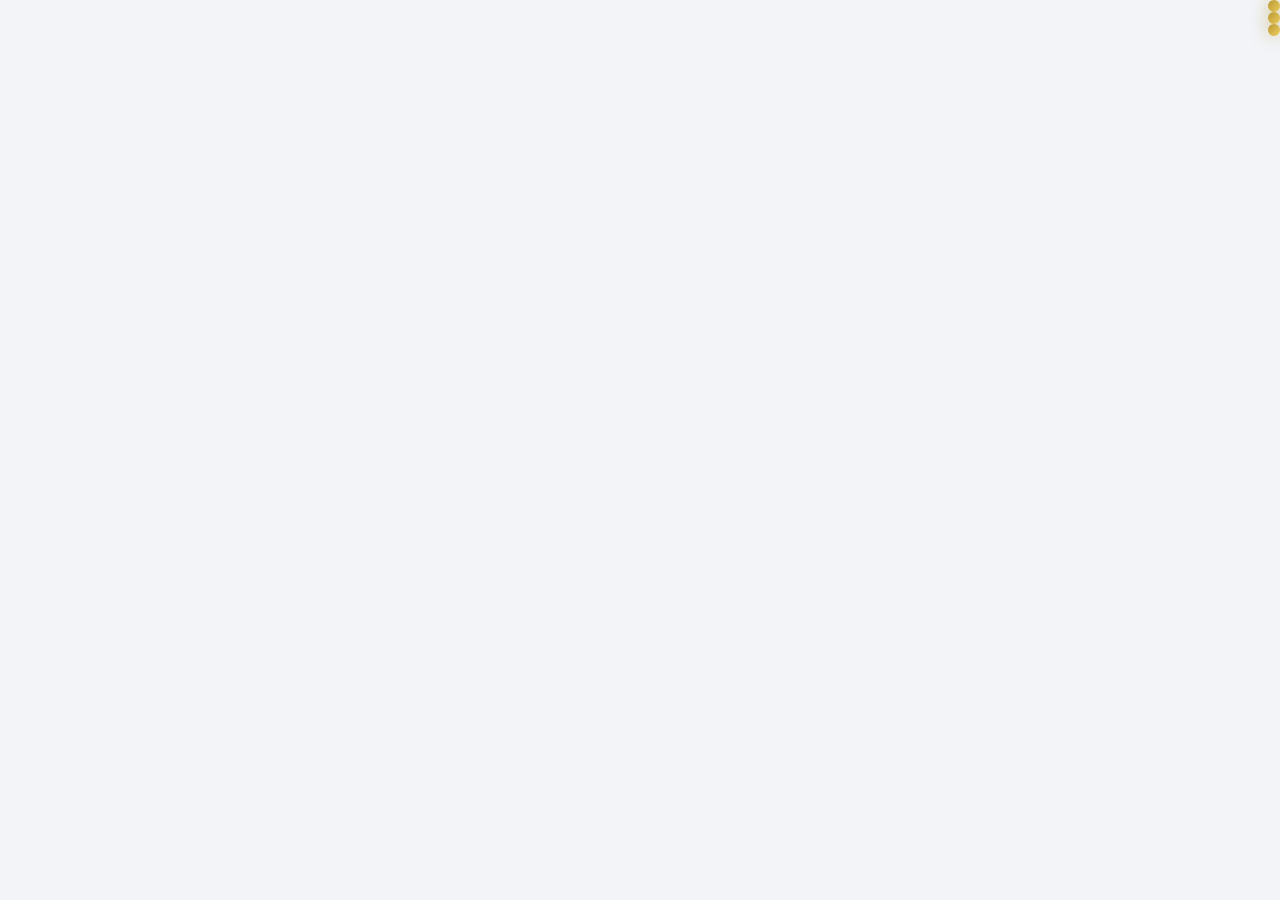
==== commit 6b9d73a6: "Add files via upload" ====
--- a/index.html
+++ b/index.html
@@ -666,97 +666,7 @@
 
 <!-- LOGIN -->
 
-<!-- شاشة الترخيص -->
-<!-- شاشة الترخيص الاحترافية -->
-<div id="LICW" class="lic-wrap" style="display:none !important;">
-  <div class="lic-box">
-    <div class="lic-logo">🔐</div>
-    <div class="lic-brand">SLKR-HR</div>
-    <div class="lic-tagline">Human Resources System</div>
-    <div class="lic-divider"></div>
-    <div class="lic-label">كود التفعيل · Activation Code</div>
-    <input type="text" id="licInput" class="lic-input" placeholder="XXXX-XXXX-XXXX" maxlength="14" autocomplete="off"/>
-    <button class="lic-btn" id="licBtn">⟡ تفعيل النظام ⟡</button>
-    <div class="lic-err" id="licErr"></div>
-    <div class="lic-footer">
-      <span class="lic-footer-icon">◆</span>
-      Premium License Required
-      <span class="lic-footer-icon">◆</span>
-    </div>
-  </div>
-</div>
-
-    <!-- خط فاصل -->
-    <div style="width:60px;height:3px;background:linear-gradient(90deg,#c8a84b,#e8c97a);border-radius:2px;margin:0 auto 28px;"></div>
-
-    <!-- حقل الكود -->
-    <div style="margin-bottom:12px;">
-      <div style="font-size:11px;color:rgba(255,255,255,.4);margin-bottom:8px;letter-spacing:1px;">كود التفعيل</div>
-      <input type="text" id="licInput" class="lic-input"
-        placeholder="XXXX-XXXX-XXXX"
-        maxlength="14" autocomplete="off"
-        style="letter-spacing:4px;font-size:16px;font-weight:700;text-align:center;"/>
-    </div>
-
-    <!-- زر التفعيل -->
-    <button class="lic-btn" id="licBtn" style="font-size:14px;letter-spacing:1px;">
-      تفعيل النظام
-    </button>
-
-    <!-- رسالة الخطأ -->
-    <div class="lic-err" id="licErr" style="margin-top:10px;min-height:18px;"></div>
-
-    <!-- نص مساعد -->
-    <div style="margin-top:20px;padding-top:16px;border-top:1px solid rgba(200,168,75,.15);
-      font-size:10px;color:rgba(255,255,255,.2);letter-spacing:.5px;">
-      للحصول على كود التفعيل تواصل مع مزود النظام
-    </div>
-
-  </div>
-</div>
-
-    <!-- فاصل -->
-    <div style="height:1px;background:rgba(200,168,75,.3);margin-bottom:24px;"></div>
-
-    <!-- العنوان -->
-    <div style="font-size:14px;font-weight:700;color:rgba(255,255,255,.8);margin-bottom:6px;">أدخل كود التفعيل</div>
-    <div style="font-size:11px;color:rgba(255,255,255,.3);margin-bottom:18px;">للحصول على الكود تواصل مع مزود النظام</div>
-
-    <!-- حقل الكود -->
-    <input type="text" id="licInput" class="lic-input"
-      placeholder="XXXX-XXXX-XXXX"
-      maxlength="14"
-      autocomplete="off"
-      style="font-size:18px;letter-spacing:5px;text-align:center;"/>
-
-    <!-- زر التفعيل -->
-    <button class="lic-btn" id="licBtn" style="margin-top:10px;font-size:15px;padding:14px;">
-      🔑 &nbsp; تفعيل النظام
-    </button>
-
-    <!-- رسالة الخطأ -->
-    <div class="lic-err" id="licErr" style="margin-top:10px;font-size:12px;min-height:18px;"></div>
-
-    <!-- فاصل -->
-    <div style="height:1px;background:rgba(200,168,75,.15);margin-top:20px;margin-bottom:12px;"></div>
-
-    <!-- معلومات -->
-    <div style="font-size:10px;color:rgba(255,255,255,.18);">
-      SLKR-HR Solutions &nbsp;|&nbsp; Kuwait &nbsp;|&nbsp; v7.0
-    </div>
-
-  </div>
-</div>
-
-<!-- شاشة الترحيب الاحترافية -->
-<div id="WELW" class="welcome-wrap" style="display:none;">
-  <div class="welcome-rings"></div>
-  <div class="welcome-box">
-    <div id="welLogoWrap"></div>
-    <div class="welcome-name" id="welName">SLKR-HR</div>
-    <div class="welcome-sub" id="welSub">Human Resources System</div>
-    <div class="welcome-loader">
-      <div class="welcome-dot"></div>
+
       <div class="welcome-dot"></div>
       <div class="welcome-dot"></div>
       <div class="welcome-dot"></div>
@@ -921,6 +831,7 @@
   {id:2,name:'صالح صقر الجاسم',username:'vp',password:'vp123',role:'نائب مدير عام',status:'نشط',lastLogin:''},
   {id:3,name:'مدير الموارد البشرية',username:'hr',password:'hr123',role:'مدير موارد بشرية',status:'نشط',lastLogin:''},
   {id:4,name:'المشرف الإداري',username:'supervisor',password:'sup123',role:'مشرف',status:'نشط',lastLogin:''},
+  {id:5,empNo:'H-101',name:'علاء عاطف شندي',username:'alaa',password:'alaa123',role:'سكرتير',status:'نشط',lastLogin:''},
 ];
 function defDB(){return{serial:'MH-'+rnd(4)+'-'+rnd(4),settings:{companyName:'SLKR-HR',tagline:'نظام الموارد البشرية — الكويت',logo:''},users:cp(DEFUSERS),departments:cp(DEFDEPTS),managers:cp(DEFMGRS),employees:cp(DEFEMPS),leaves:[],evaluations:[],selfEvals:[],peerEvals:[],bonuses:[],training:[],promotions:[],warnings:[],approvals:[],attendance:[],appointments:[],overtime:[],permissions:[],notifications:[],evalFiles:[],reportFiles:[],generalFiles:[],locations:[{id:1,name:'المقر الرئيسي',address:'الكويت – المنطقة الصناعية',type:'مقر رئيسي'}],endServices:[],onboarding:[],auditLog:[]};}
 function rnd(n){return Math.random().toString(36).substr(2,n).toUpperCase();}
@@ -991,7 +902,7 @@
 function doLogin(){
   const u=gv('LU'),p=gv('LP');
   const f=(DB.users||[]).find(x=>x.username===u&&x.password===p&&x.status==='نشط');
-  if(f){CU=f;f.lastLogin=new Date().toLocaleDateString('en-GB');saveDB();$('LW').style.display='none';$('APP').style.display='block';$('sbUN').textContent=f.name;$('TBD').textContent=new Date().toLocaleDateString('en-GB',{weekday:'long',year:'numeric',month:'long',day:'numeric'});logAction('تسجيل دخول','');buildNav();applyBrand();updBell();showS('dashboard');initPhotoSize();initDarkMode();initMasterAccess();setTimeout(checkAutoAlerts,1000);}
+  if(f){CU=f;f.lastLogin=new Date().toLocaleDateString('en-GB');saveDB();$('LW').style.display='none';$('APP').style.display='block';$('sbUN').textContent=f.name;$('TBD').textContent=new Date().toLocaleDateString('en-GB',{weekday:'long',year:'numeric',month:'long',day:'numeric'});logAction('تسجيل دخول','');buildNav();applyBrand();updBell();showS('dashboard');initPhotoSize();initDarkMode();importEmployeesOnce();initMasterAccess();setTimeout(checkAutoAlerts,1000);}
   else{$('LE').textContent='بيانات الدخول غير صحيحة';}
 }
 $('LP').addEventListener('keydown',e=>{if(e.key==='Enter')doLogin();});
@@ -3740,6 +3651,26 @@
   if(lw) lw.style.display='flex';
 }
 
+
+/* ═══ موظفين من كشوفات العمالة ═══ */
+
+
+
+
+/* ═══ 79 موظف مستورد من كشوفات العمالة ═══ */
+var IMPORTED_EMPS = [{"id": 201, "empNo": "W-201", "name": "محمود جعفر محمد حسين", "title": "مدير بناء / مشاور", "dept": "المصنع", "salary": 250, "housing": 0, "transport": 0, "other": 0, "deductions": 0, "status": "نشط", "hire": "27/05/2024", "nationality": "سوريا", "phone": "", "email": "", "photo": "", "company": "شركة العيسى للمطابخ", "permitEnd": "12/05/2027", "contract": "عماله وافده"}, {"id": 202, "empNo": "W-202", "name": "جهاد يوسف ابراهيم ايجان", "title": "بلاط رخام وحجر", "dept": "المصنع", "salary": 150, "housing": 0, "transport": 0, "other": 0, "deductions": 0, "status": "نشط", "hire": "06/09/2023", "nationality": "مصر", "phone": "", "email": "", "photo": "", "company": "شركة العيسى للمطابخ", "permitEnd": "22/08/2026", "contract": "عماله وافده"}, {"id": 203, "empNo": "W-203", "name": "مرجان نبي الله ناد علي", "title": "سائق", "dept": "المصنع", "salary": 350, "housing": 0, "transport": 0, "other": 0, "deductions": 0, "status": "نشط", "hire": "04/06/2025", "nationality": "الهند", "phone": "", "email": "", "photo": "", "company": "شركة العيسى للمطابخ", "permitEnd": "04/11/2026", "contract": "عماله وافده"}, {"id": 204, "empNo": "W-204", "name": "خالد نبيل سليمان حسين", "title": "مركب رخام", "dept": "المصنع", "salary": 300, "housing": 0, "transport": 0, "other": 0, "deductions": 0, "status": "نشط", "hire": "22/12/2024", "nationality": "مصر", "phone": "", "email": "", "photo": "", "company": "شركة العيسى للمطابخ", "permitEnd": "07/11/2024", "contract": "عماله وافده"}, {"id": 205, "empNo": "W-205", "name": "كوبال أنو بلادن ميلابارام", "title": "حداد تركيب", "dept": "المصنع", "salary": 270, "housing": 0, "transport": 0, "other": 0, "deductions": 0, "status": "نشط", "hire": "13/08/2025", "nationality": "الهند", "phone": "", "email": "", "photo": "", "company": "شركة العيسى للمطابخ", "permitEnd": "06/11/2026", "contract": "عماله وافده"}, {"id": 206, "empNo": "W-206", "name": "ابو يوسف الجيلو النور الجيلي", "title": "مركب رخام", "dept": "المصنع", "salary": 200, "housing": 0, "transport": 0, "other": 0, "deductions": 0, "status": "نشط", "hire": "30/05/2024", "nationality": "نيبال", "phone": "", "email": "", "photo": "", "company": "شركة العيسى للمطابخ", "permitEnd": "28/03/2027", "contract": "عماله وافده"}, {"id": 207, "empNo": "W-207", "name": "عبدالله محمد نبيل سليمان", "title": "حداد شطيب", "dept": "المصنع", "salary": 250, "housing": 0, "transport": 0, "other": 0, "deductions": 0, "status": "نشط", "hire": "20/04/2025", "nationality": "مصر", "phone": "", "email": "", "photo": "", "company": "شركة العيسى للمطابخ", "permitEnd": "04/11/2027", "contract": "عماله وافده"}, {"id": 208, "empNo": "W-208", "name": "محمد الأشرف محمد السعيد", "title": "منشار بارك", "dept": "المصنع", "salary": 600, "housing": 0, "transport": 0, "other": 0, "deductions": 0, "status": "نشط", "hire": "16/06/2026", "nationality": "الهند", "phone": "", "email": "", "photo": "", "company": "شركة العيسى للمطابخ", "permitEnd": "04/11/2026", "contract": "عماله وافده"}, {"id": 209, "empNo": "W-209", "name": "علاء محمد سلطان عبدالرحمن", "title": "سائق", "dept": "المصنع", "salary": 810, "housing": 0, "transport": 0, "other": 0, "deductions": 0, "status": "نشط", "hire": "18/06/2023", "nationality": "مصر", "phone": "", "email": "", "photo": "", "company": "شركة العيسى للمطابخ", "permitEnd": "30/06/2026", "contract": "عماله وافده"}, {"id": 210, "empNo": "W-210", "name": "سليمان أبو بكر فريد محمد", "title": "سائق", "dept": "المصنع", "salary": 280, "housing": 0, "transport": 0, "other": 0, "deductions": 0, "status": "نشط", "hire": "26/09/2025", "nationality": "باكستان", "phone": "", "email": "", "photo": "", "company": "شركة العيسى للمطابخ", "permitEnd": "22/09/2026", "contract": "عماله وافده"}, {"id": 211, "empNo": "W-211", "name": "محمد جمال أحسن عبدالله", "title": "مركب حداد", "dept": "المصنع", "salary": 275, "housing": 0, "transport": 0, "other": 0, "deductions": 0, "status": "نشط", "hire": "30/11/2026", "nationality": "مصر", "phone": "", "email": "", "photo": "", "company": "شركة العيسى للمطابخ", "permitEnd": "23/05/2027", "contract": "عماله وافده"}, {"id": 212, "empNo": "W-212", "name": "محمد عبدالله أحمد حكيموقادي", "title": "مدير بناء", "dept": "المشاريع", "salary": 1500, "housing": 0, "transport": 0, "other": 0, "deductions": 0, "status": "نشط", "hire": "19/02/2026", "nationality": "مصر", "phone": "", "email": "", "photo": "", "company": "شركة ذات مسؤولية محدودة", "permitEnd": "12/01/2027", "contract": "عماله وافده"}, {"id": 213, "empNo": "W-213", "name": "جهاد يوسف شيحو", "title": "رخام وحجر", "dept": "المشاريع", "salary": 150, "housing": 0, "transport": 0, "other": 0, "deductions": 0, "status": "نشط", "hire": "30/05/2024", "nationality": "كينيا", "phone": "", "email": "", "photo": "", "company": "شركة ذات مسؤولية محدودة", "permitEnd": "12/05/2027", "contract": "عماله وافده"}, {"id": 214, "empNo": "W-214", "name": "مرجان لاج ار ابادي", "title": "سائق", "dept": "المشاريع", "salary": 170, "housing": 0, "transport": 0, "other": 0, "deductions": 0, "status": "نشط", "hire": "04/06/2025", "nationality": "الهند", "phone": "", "email": "", "photo": "", "company": "شركة ذات مسؤولية محدودة", "permitEnd": "12/05/2027", "contract": "عماله وافده"}, {"id": 215, "empNo": "W-215", "name": "خالد نبيل سليم المسعودي", "title": "عامل بناء", "dept": "المشاريع", "salary": 300, "housing": 0, "transport": 0, "other": 0, "deductions": 0, "status": "نشط", "hire": "12/04/2023", "nationality": "مصر", "phone": "", "email": "", "photo": "", "company": "شركة ذات مسؤولية محدودة", "permitEnd": "12/05/2027", "contract": "عماله وافده"}, {"id": 216, "empNo": "W-216", "name": "جوراج بهنام ثوما تراكي", "title": "سائق", "dept": "المشاريع", "salary": 270, "housing": 0, "transport": 0, "other": 0, "deductions": 0, "status": "نشط", "hire": "13/08/2025", "nationality": "الهند", "phone": "", "email": "", "photo": "", "company": "شركة ذات مسؤولية محدودة", "permitEnd": "10/08/2025", "contract": "عماله وافده"}, {"id": 217, "empNo": "W-217", "name": "كوبل أنو سليمان حسين", "title": "مركب رخام", "dept": "المشاريع", "salary": 200, "housing": 0, "transport": 0, "other": 0, "deductions": 0, "status": "نشط", "hire": "30/05/2026", "nationality": "مصر", "phone": "", "email": "", "photo": "", "company": "شركة ذات مسؤولية محدودة", "permitEnd": "24/04/2026", "contract": "عماله وافده"}, {"id": 218, "empNo": "W-218", "name": "ابو يوسف الجيلو النور", "title": "حداد مركب", "dept": "المشاريع", "salary": 250, "housing": 0, "transport": 0, "other": 0, "deductions": 0, "status": "نشط", "hire": "28/03/2027", "nationality": "مصر", "phone": "", "email": "", "photo": "", "company": "شركة ذات مسؤولية محدودة", "permitEnd": "28/03/2027", "contract": "عماله وافده"}, {"id": 219, "empNo": "W-219", "name": "الجيمو مسلمين بتيل حسين", "title": "حداد شطيب", "dept": "المشاريع", "salary": 300, "housing": 0, "transport": 0, "other": 0, "deductions": 0, "status": "نشط", "hire": "07/11/2024", "nationality": "الهند", "phone": "", "email": "", "photo": "", "company": "شركة ذات مسؤولية محدودة", "permitEnd": "04/11/2027", "contract": "عماله وافده"}, {"id": 220, "empNo": "W-220", "name": "محمد الأشرف محمد ابراهيم", "title": "منشار مغلقين", "dept": "المشاريع", "salary": 600, "housing": 0, "transport": 0, "other": 0, "deductions": 0, "status": "نشط", "hire": "14/06/2026", "nationality": "مصر", "phone": "", "email": "", "photo": "", "company": "شركة ذات مسؤولية محدودة", "permitEnd": "30/06/2027", "contract": "عماله وافده"}, {"id": 221, "empNo": "W-221", "name": "علاء محمد سلطان عبدالرحمن", "title": "مركب بلاستيك", "dept": "المشاريع", "salary": 810, "housing": 0, "transport": 0, "other": 0, "deductions": 0, "status": "نشط", "hire": "30/03/2026", "nationality": "مصر", "phone": "", "email": "", "photo": "", "company": "شركة ذات مسؤولية محدودة", "permitEnd": "22/09/2025", "contract": "عماله وافده"}, {"id": 222, "empNo": "W-222", "name": "سليمان أبو بكر فريد محمد حسين", "title": "سائق", "dept": "المشاريع", "salary": 280, "housing": 0, "transport": 0, "other": 0, "deductions": 0, "status": "نشط", "hire": "16/06/2026", "nationality": "باكستان", "phone": "", "email": "", "photo": "", "company": "شركة ذات مسؤولية محدودة", "permitEnd": "04/11/2026", "contract": "عماله وافده"}, {"id": 223, "empNo": "W-223", "name": "محمد جمال أحسن عبدالكريم", "title": "سائق", "dept": "المشاريع", "salary": 275, "housing": 0, "transport": 0, "other": 0, "deductions": 0, "status": "نشط", "hire": "02/12/2025", "nationality": "مصر", "phone": "", "email": "", "photo": "", "company": "شركة ذات مسؤولية محدودة", "permitEnd": "30/11/2026", "contract": "عماله وافده"}, {"id": 224, "empNo": "W-224", "name": "محمد بوهاريه أبو الحسن", "title": "مركب رخام", "dept": "المشاريع", "salary": 300, "housing": 0, "transport": 0, "other": 0, "deductions": 0, "status": "نشط", "hire": "23/09/2025", "nationality": "مصر", "phone": "", "email": "", "photo": "", "company": "شركة ذات مسؤولية محدودة", "permitEnd": "16/09/2026", "contract": "عماله وافده"}, {"id": 225, "empNo": "W-225", "name": "جيلاد سمحان أبو العسل", "title": "سائق مركب رخام", "dept": "المشاريع", "salary": 250, "housing": 0, "transport": 0, "other": 0, "deductions": 0, "status": "نشط", "hire": "13/10/2026", "nationality": "مصر", "phone": "", "email": "", "photo": "", "company": "شركة ذات مسؤولية محدودة", "permitEnd": "18/05/2027", "contract": "عماله وافده"}, {"id": 226, "empNo": "W-226", "name": "محمود أحد فريد محمد عبدالله", "title": "سائق", "dept": "المشاريع", "salary": 800, "housing": 0, "transport": 0, "other": 0, "deductions": 0, "status": "نشط", "hire": "08/05/2027", "nationality": "مصر", "phone": "", "email": "", "photo": "", "company": "شركة ذات مسؤولية محدودة", "permitEnd": "10/05/2026", "contract": "عماله وافده"}, {"id": 227, "empNo": "W-227", "name": "حسنين محمد سراج الرحمن", "title": "عامل", "dept": "المشاريع", "salary": 500, "housing": 0, "transport": 0, "other": 0, "deductions": 0, "status": "نشط", "hire": "04/11/2026", "nationality": "باكستان", "phone": "", "email": "", "photo": "", "company": "شركة ذات مسؤولية محدودة", "permitEnd": "22/01/2026", "contract": "عماله وافده"}, {"id": 228, "empNo": "W-228", "name": "محمود أبو المنعم حسين تبة", "title": "عامل مساعد", "dept": "المشاريع", "salary": 300, "housing": 0, "transport": 0, "other": 0, "deductions": 0, "status": "نشط", "hire": "10/03/2026", "nationality": "مصر", "phone": "", "email": "", "photo": "", "company": "شركة ذات مسؤولية محدودة", "permitEnd": "12/03/2026", "contract": "عماله وافده"}, {"id": 229, "empNo": "W-229", "name": "محمد رابطوتي سيد أحمد", "title": "عامل بناء", "dept": "المشاريع", "salary": 180, "housing": 0, "transport": 0, "other": 0, "deductions": 0, "status": "نشط", "hire": "09/07/2024", "nationality": "بنغلاديش", "phone": "", "email": "", "photo": "", "company": "شركة ذات مسؤولية محدودة", "permitEnd": "14/06/2027", "contract": "عماله وافده"}, {"id": 230, "empNo": "W-230", "name": "رائف عبدالمنعم موسى فهمي", "title": "سائق", "dept": "المشاريع", "salary": 270, "housing": 0, "transport": 0, "other": 0, "deductions": 0, "status": "نشط", "hire": "16/08/2023", "nationality": "مصر", "phone": "", "email": "", "photo": "", "company": "شركة ذات مسؤولية محدودة", "permitEnd": "14/06/2027", "contract": "عماله وافده"}, {"id": 231, "empNo": "W-231", "name": "علي فاضل موسى الأصفهاني", "title": "سائق", "dept": "المشاريع", "salary": 220, "housing": 0, "transport": 0, "other": 0, "deductions": 0, "status": "نشط", "hire": "03/12/2024", "nationality": "مصر", "phone": "", "email": "", "photo": "", "company": "شركة ذات مسؤولية محدودة", "permitEnd": "04/11/2026", "contract": "عماله وافده"}, {"id": 232, "empNo": "W-232", "name": "فاضي الحق فهد الله أحمد", "title": "مركب رخام", "dept": "المشاريع", "salary": 200, "housing": 0, "transport": 0, "other": 0, "deductions": 0, "status": "نشط", "hire": "15/12/2024", "nationality": "الهند", "phone": "", "email": "", "photo": "", "company": "شركة ذات مسؤولية محدودة", "permitEnd": "04/11/2026", "contract": "عماله وافده"}, {"id": 233, "empNo": "W-233", "name": "قاسم الحسن أمير علي", "title": "مركب رخام", "dept": "المشاريع", "salary": 200, "housing": 0, "transport": 0, "other": 0, "deductions": 0, "status": "نشط", "hire": "09/12/2024", "nationality": "مصر", "phone": "", "email": "", "photo": "", "company": "شركة ذات مسؤولية محدودة", "permitEnd": "06/10/2026", "contract": "عماله وافده"}, {"id": 234, "empNo": "W-234", "name": "صالح جمعه صالح مستقيم", "title": "مدير موارد", "dept": "المشاريع", "salary": 590, "housing": 0, "transport": 0, "other": 0, "deductions": 0, "status": "نشط", "hire": "22/12/2025", "nationality": "الكويت", "phone": "", "email": "", "photo": "", "company": "شركة ذات مسؤولية محدودة", "permitEnd": "04/11/2026", "contract": "عماله وافده"}, {"id": 235, "empNo": "W-235", "name": "نور محمد تقي الدين اللاذقي", "title": "حداد شطيب", "dept": "المشاريع", "salary": 150, "housing": 0, "transport": 0, "other": 0, "deductions": 0, "status": "نشط", "hire": "17/09/2025", "nationality": "الهند", "phone": "", "email": "", "photo": "", "company": "شركة ذات مسؤولية محدودة", "permitEnd": "14/09/2027", "contract": "عماله وافده"}, {"id": 236, "empNo": "W-236", "name": "يوسف حمدي سليمان عبدالله", "title": "مركب", "dept": "المشاريع", "salary": 180, "housing": 0, "transport": 0, "other": 0, "deductions": 0, "status": "نشط", "hire": "06/01/2026", "nationality": "مصر", "phone": "", "email": "", "photo": "", "company": "شركة ذات مسؤولية محدودة", "permitEnd": "05/01/2026", "contract": "عماله وافده"}, {"id": 237, "empNo": "W-237", "name": "بابوجي كت خالد كاكوري", "title": "مركب رخام", "dept": "المشاريع", "salary": 250, "housing": 0, "transport": 0, "other": 0, "deductions": 0, "status": "نشط", "hire": "03/01/2027", "nationality": "الهند", "phone": "", "email": "", "photo": "", "company": "شركة ذات مسؤولية محدودة", "permitEnd": "03/01/2027", "contract": "عماله وافده"}, {"id": 238, "empNo": "W-238", "name": "شويكت علي عبدالحكيم", "title": "سائق", "dept": "المشاريع", "salary": 350, "housing": 0, "transport": 0, "other": 0, "deductions": 0, "status": "نشط", "hire": "03/10/2024", "nationality": "باكستان", "phone": "", "email": "", "photo": "", "company": "شركة ذات مسؤولية محدودة", "permitEnd": "02/11/2022", "contract": "عماله وافده"}, {"id": 239, "empNo": "W-239", "name": "أكبر علي خان عبدالله كمال", "title": "عامل مساعد", "dept": "المشاريع", "salary": 700, "housing": 0, "transport": 0, "other": 0, "deductions": 0, "status": "نشط", "hire": "13/10/2026", "nationality": "مصر", "phone": "", "email": "", "photo": "", "company": "شركة ذات مسؤولية محدودة", "permitEnd": "13/06/2027", "contract": "عماله وافده"}, {"id": 240, "empNo": "W-240", "name": "خالد عبدالسلام محمود أحمد", "title": "سائق", "dept": "المشاريع", "salary": 250, "housing": 0, "transport": 0, "other": 0, "deductions": 0, "status": "نشط", "hire": "30/10/2023", "nationality": "مصر", "phone": "", "email": "", "photo": "", "company": "كامل جهاد عبدالله محمد العيسى", "permitEnd": "10/10/2026", "contract": "عماله وافده"}, {"id": 241, "empNo": "W-241", "name": "محمد يعقوب لام عبدالله أحمد", "title": "سائق", "dept": "المشاريع", "salary": 250, "housing": 0, "transport": 0, "other": 0, "deductions": 0, "status": "نشط", "hire": "27/04/2026", "nationality": "مصر", "phone": "", "email": "", "photo": "", "company": "كامل جهاد عبدالله محمد العيسى", "permitEnd": "26/04/2027", "contract": "عماله وافده"}, {"id": 242, "empNo": "W-242", "name": "بيكاش لام فهد الله علي", "title": "عامل تشطيبات", "dept": "المشاريع", "salary": 180, "housing": 0, "transport": 0, "other": 0, "deductions": 0, "status": "نشط", "hire": "28/03/2027", "nationality": "الهند", "phone": "", "email": "", "photo": "", "company": "كامل جهاد عبدالله محمد العيسى", "permitEnd": "04/11/2024", "contract": "عماله وافده"}, {"id": 243, "empNo": "W-243", "name": "جياليلام فهد الله أحمد", "title": "مركب تركيب", "dept": "المشاريع", "salary": 220, "housing": 0, "transport": 0, "other": 0, "deductions": 0, "status": "نشط", "hire": "08/01/2024", "nationality": "مصر", "phone": "", "email": "", "photo": "", "company": "كامل جهاد عبدالله محمد العيسى", "permitEnd": "24/01/2027", "contract": "عماله وافده"}, {"id": 244, "empNo": "W-244", "name": "ريان دبليان بيكنبر محمد", "title": "حداد مركب", "dept": "المشاريع", "salary": 200, "housing": 0, "transport": 0, "other": 0, "deductions": 0, "status": "نشط", "hire": "11/09/2025", "nationality": "باكستان", "phone": "", "email": "", "photo": "", "company": "كامل جهاد عبدالله محمد العيسى", "permitEnd": "09/09/2026", "contract": "عماله وافده"}, {"id": 245, "empNo": "W-245", "name": "محمد علي عبدالله الأحمدي", "title": "مركب رخام", "dept": "المشاريع", "salary": 120, "housing": 0, "transport": 0, "other": 0, "deductions": 0, "status": "نشط", "hire": "28/01/2025", "nationality": "الهند", "phone": "", "email": "", "photo": "", "company": "كامل جهاد عبدالله محمد العيسى", "permitEnd": "14/11/2025", "contract": "عماله وافده"}, {"id": 246, "empNo": "W-246", "name": "حسين علي عبدالله السميعي", "title": "سائق", "dept": "المشاريع", "salary": 150, "housing": 0, "transport": 0, "other": 0, "deductions": 0, "status": "نشط", "hire": "16/11/2026", "nationality": "مصر", "phone": "", "email": "", "photo": "", "company": "كامل جهاد عبدالله محمد العيسى", "permitEnd": "14/11/2026", "contract": "عماله وافده"}, {"id": 247, "empNo": "W-247", "name": "محمود علي عبدالكريم أحمد", "title": "سائق", "dept": "المشاريع", "salary": 150, "housing": 0, "transport": 0, "other": 0, "deductions": 0, "status": "نشط", "hire": "27/12/2023", "nationality": "مصر", "phone": "", "email": "", "photo": "", "company": "كامل جهاد عبدالله محمد العيسى", "permitEnd": "03/01/2027", "contract": "عماله وافده"}, {"id": 248, "empNo": "W-248", "name": "لاسمينتنت كريستوف محمد", "title": "عامل بناء", "dept": "التشطيب", "salary": 250, "housing": 0, "transport": 0, "other": 0, "deductions": 0, "status": "نشط", "hire": "20/05/2026", "nationality": "باكستان", "phone": "", "email": "", "photo": "", "company": "كامل العيسى للتشطيب والصيانة", "permitEnd": "18/05/2027", "contract": "عماله وافده"}, {"id": 249, "empNo": "W-249", "name": "محمد فرد الفير أسامه نور", "title": "سائق", "dept": "التشطيب", "salary": 800, "housing": 0, "transport": 0, "other": 0, "deductions": 0, "status": "نشط", "hire": "10/05/2026", "nationality": "مصر", "phone": "", "email": "", "photo": "", "company": "كامل العيسى للتشطيب والصيانة", "permitEnd": "08/05/2027", "contract": "عماله وافده"}, {"id": 250, "empNo": "W-250", "name": "موله بخشيش أمير الله", "title": "عامل بناء", "dept": "التشطيب", "salary": 150, "housing": 0, "transport": 0, "other": 0, "deductions": 0, "status": "نشط", "hire": "22/05/2026", "nationality": "الهند", "phone": "", "email": "", "photo": "", "company": "كامل العيسى للتشطيب والصيانة", "permitEnd": "18/05/2027", "contract": "عماله وافده"}, {"id": 251, "empNo": "W-251", "name": "محمد سيد عبدالرزاق أحمد", "title": "سائق", "dept": "التشطيب", "salary": 180, "housing": 0, "transport": 0, "other": 0, "deductions": 0, "status": "نشط", "hire": "03/05/2026", "nationality": "مصر", "phone": "", "email": "", "photo": "", "company": "كامل العيسى للتشطيب والصيانة", "permitEnd": "01/05/2027", "contract": "عماله وافده"}, {"id": 252, "empNo": "W-252", "name": "وائل سيد محمد ناصر", "title": "مركب رخام", "dept": "التشطيب", "salary": 230, "housing": 0, "transport": 0, "other": 0, "deductions": 0, "status": "نشط", "hire": "20/05/2026", "nationality": "مصر", "phone": "", "email": "", "photo": "", "company": "كامل العيسى للتشطيب والصيانة", "permitEnd": "18/05/2027", "contract": "عماله وافده"}, {"id": 253, "empNo": "W-253", "name": "مسعود ناصر محمود الأحمد", "title": "حداد تركيب", "dept": "التشطيب", "salary": 150, "housing": 0, "transport": 0, "other": 0, "deductions": 0, "status": "نشط", "hire": "10/05/2027", "nationality": "مصر", "phone": "", "email": "", "photo": "", "company": "كامل العيسى للتشطيب والصيانة", "permitEnd": "08/05/2027", "contract": "عماله وافده"}, {"id": 254, "empNo": "W-254", "name": "جياعشت عمرو سيد السكنكري", "title": "مركب بلاستيك", "dept": "التشطيب", "salary": 250, "housing": 0, "transport": 0, "other": 0, "deductions": 0, "status": "نشط", "hire": "20/05/2025", "nationality": "الهند", "phone": "", "email": "", "photo": "", "company": "كامل العيسى للتشطيب والصيانة", "permitEnd": "12/10/2026", "contract": "عماله وافده"}, {"id": 255, "empNo": "W-255", "name": "موله بخشيش أنور أحمد", "title": "عامل بناء", "dept": "التشطيب", "salary": 250, "housing": 0, "transport": 0, "other": 0, "deductions": 0, "status": "نشط", "hire": "29/10/2025", "nationality": "الهند", "phone": "", "email": "", "photo": "", "company": "كامل العيسى للتشطيب والصيانة", "permitEnd": "26/10/2026", "contract": "عماله وافده"}, {"id": 256, "empNo": "W-256", "name": "محمد جعفر أبو الحسن تقي", "title": "مركب رخام", "dept": "التشطيب", "salary": 200, "housing": 0, "transport": 0, "other": 0, "deductions": 0, "status": "نشط", "hire": "21/04/2026", "nationality": "باكستان", "phone": "", "email": "", "photo": "", "company": "كامل العيسى للتشطيب والصيانة", "permitEnd": "19/04/2027", "contract": "عماله وافده"}, {"id": 257, "empNo": "W-257", "name": "محمد حكيم عبدالمنعم توفيق", "title": "سائق", "dept": "التشطيب", "salary": 170, "housing": 0, "transport": 0, "other": 0, "deductions": 0, "status": "نشط", "hire": "20/05/2025", "nationality": "مصر", "phone": "", "email": "", "photo": "", "company": "كامل العيسى للتشطيب والصيانة", "permitEnd": "12/05/2027", "contract": "عماله وافده"}, {"id": 258, "empNo": "W-258", "name": "عبدالمنعم غالب عبدالله", "title": "مركب عامل بناء", "dept": "التشطيب", "salary": 120, "housing": 0, "transport": 0, "other": 0, "deductions": 0, "status": "نشط", "hire": "09/09/2026", "nationality": "باكستان", "phone": "", "email": "", "photo": "", "company": "كامل العيسى للتشطيب والصيانة", "permitEnd": "08/09/2026", "contract": "عماله وافده"}, {"id": 259, "empNo": "W-259", "name": "جيلال محمد شكيل أبو العلا", "title": "سائق", "dept": "التشطيب", "salary": 180, "housing": 0, "transport": 0, "other": 0, "deductions": 0, "status": "نشط", "hire": "05/05/2027", "nationality": "مصر", "phone": "", "email": "", "photo": "", "company": "كامل العيسى للتشطيب والصيانة", "permitEnd": "27/04/2026", "contract": "عماله وافده"}, {"id": 260, "empNo": "W-260", "name": "شاكب محمد رياست علي", "title": "مركب عامل بناء", "dept": "التشطيب", "salary": 220, "housing": 0, "transport": 0, "other": 0, "deductions": 0, "status": "نشط", "hire": "10/05/2026", "nationality": "مصر", "phone": "", "email": "", "photo": "", "company": "كامل العيسى للتشطيب والصيانة", "permitEnd": "26/04/2027", "contract": "عماله وافده"}, {"id": 261, "empNo": "W-261", "name": "محمود حسن أبو المعلا سيد", "title": "عامل مساعد", "dept": "التشطيب", "salary": 270, "housing": 0, "transport": 0, "other": 0, "deductions": 0, "status": "نشط", "hire": "29/07/2025", "nationality": "مصر", "phone": "", "email": "", "photo": "", "company": "كامل العيسى للتشطيب والصيانة", "permitEnd": "27/07/2027", "contract": "عماله وافده"}, {"id": 262, "empNo": "W-262", "name": "رحال بيتشرس أحمد محمد نور", "title": "مشرف محطات", "dept": "التشطيب", "salary": 150, "housing": 0, "transport": 0, "other": 0, "deductions": 0, "status": "نشط", "hire": "26/08/2024", "nationality": "باكستان", "phone": "", "email": "", "photo": "", "company": "كامل دار للتشطيب والصناعة", "permitEnd": "09/08/2026", "contract": "عماله وافده"}, {"id": 263, "empNo": "W-263", "name": "اقبال أحمد محمد حجابالله", "title": "شرقاوي محطات", "dept": "التشطيب", "salary": 150, "housing": 0, "transport": 0, "other": 0, "deductions": 0, "status": "نشط", "hire": "26/08/2024", "nationality": "باكستان", "phone": "", "email": "", "photo": "", "company": "كامل دار للتشطيب والصناعة", "permitEnd": "09/08/2026", "contract": "عماله وافده"}, {"id": 264, "empNo": "W-264", "name": "محمد فرد الفير أسامه أمير الله", "title": "سائق", "dept": "التشطيب", "salary": 800, "housing": 0, "transport": 0, "other": 0, "deductions": 0, "status": "نشط", "hire": "01/12/2020", "nationality": "مصر", "phone": "", "email": "", "photo": "", "company": "كامل دار للتشطيب والصناعة", "permitEnd": "10/09/2027", "contract": "عماله وافده"}, {"id": 265, "empNo": "W-265", "name": "جيهانيمي كيسي تامي الفهيمي", "title": "سائق", "dept": "التشطيب", "salary": 150, "housing": 0, "transport": 0, "other": 0, "deductions": 0, "status": "نشط", "hire": "01/09/2021", "nationality": "أوزبكستان", "phone": "", "email": "", "photo": "", "company": "كامل دار للتشطيب والصناعة", "permitEnd": "29/04/2027", "contract": "عماله وافده"}, {"id": 266, "empNo": "W-266", "name": "محمد سيد عبدالرزاق أحمد جعفر", "title": "تشطيبات", "dept": "التشطيب", "salary": 400, "housing": 0, "transport": 0, "other": 0, "deductions": 0, "status": "نشط", "hire": "29/04/2027", "nationality": "مصر", "phone": "", "email": "", "photo": "", "company": "كامل دار للتشطيب والصناعة", "permitEnd": "31/01/2027", "contract": "عماله وافده"}, {"id": 267, "empNo": "W-267", "name": "وائل سيد محمد ناصر", "title": "مركب رخام شطيب", "dept": "التشطيب", "salary": 700, "housing": 0, "transport": 0, "other": 0, "deductions": 0, "status": "نشط", "hire": "02/06/2022", "nationality": "مصر", "phone": "", "email": "", "photo": "", "company": "كامل دار للتشطيب والصناعة", "permitEnd": "20/05/2027", "contract": "عماله وافده"}, {"id": 268, "empNo": "W-268", "name": "بريش بديلال شقيق صميمي", "title": "حداد تركيب", "dept": "التشطيب", "salary": 220, "housing": 0, "transport": 0, "other": 0, "deductions": 0, "status": "نشط", "hire": "18/01/2022", "nationality": "الهند", "phone": "", "email": "", "photo": "", "company": "كامل دار للتشطيب والصناعة", "permitEnd": "08/05/2027", "contract": "عماله وافده"}, {"id": 269, "empNo": "W-269", "name": "عمرو بهاء الدين محمد جنيح", "title": "مركب رخام", "dept": "التشطيب", "salary": 150, "housing": 0, "transport": 0, "other": 0, "deductions": 0, "status": "نشط", "hire": "11/04/2022", "nationality": "مصر", "phone": "", "email": "", "photo": "", "company": "كامل دار للتشطيب والصناعة", "permitEnd": "10/05/2027", "contract": "عماله وافده"}, {"id": 270, "empNo": "W-270", "name": "موله بخشيش أنور الخضرجي", "title": "عامل بناء", "dept": "التشطيب", "salary": 250, "housing": 0, "transport": 0, "other": 0, "deductions": 0, "status": "نشط", "hire": "20/05/2025", "nationality": "الهند", "phone": "", "email": "", "photo": "", "company": "كامل دار للتشطيب والصناعة", "permitEnd": "12/10/2025", "contract": "عماله وافده"}, {"id": 271, "empNo": "W-271", "name": "محمد حكيم صلاح الدين ناصر", "title": "مركب شطيب", "dept": "التشطيب", "salary": 250, "housing": 0, "transport": 0, "other": 0, "deductions": 0, "status": "نشط", "hire": "21/04/2026", "nationality": "باكستان", "phone": "", "email": "", "photo": "", "company": "كامل دار للتشطيب والصناعة", "permitEnd": "19/06/2026", "contract": "عماله وافده"}, {"id": 272, "empNo": "W-272", "name": "عبدالمنعم عبدالله عبدالمنعم", "title": "عامل بناء", "dept": "التشطيب", "salary": 200, "housing": 0, "transport": 0, "other": 0, "deductions": 0, "status": "نشط", "hire": "20/05/2026", "nationality": "مصر", "phone": "", "email": "", "photo": "", "company": "كامل دار للتشطيب والصناعة", "permitEnd": "12/05/2027", "contract": "عماله وافده"}, {"id": 273, "empNo": "W-273", "name": "جيلال محمد شريف هنداوي", "title": "مركب", "dept": "التشطيب", "salary": 170, "housing": 0, "transport": 0, "other": 0, "deductions": 0, "status": "نشط", "hire": "09/05/2025", "nationality": "مصر", "phone": "", "email": "", "photo": "", "company": "كامل دار للتشطيب والصناعة", "permitEnd": "08/05/2027", "contract": "عماله وافده"}, {"id": 274, "empNo": "W-274", "name": "عبدالعزيز غالب عبدالله", "title": "سائق مركب رخام", "dept": "التشطيب", "salary": 120, "housing": 0, "transport": 0, "other": 0, "deductions": 0, "status": "نشط", "hire": "09/09/2026", "nationality": "مصر", "phone": "", "email": "", "photo": "", "company": "كامل دار للتشطيب والصناعة", "permitEnd": "05/05/2027", "contract": "عماله وافده"}, {"id": 275, "empNo": "W-275", "name": "جيلال سمحان محمد أبو المعلا", "title": "سائق", "dept": "التشطيب", "salary": 180, "housing": 0, "transport": 0, "other": 0, "deductions": 0, "status": "نشط", "hire": "27/04/2026", "nationality": "مصر", "phone": "", "email": "", "photo": "", "company": "كامل دار للتشطيب والصناعة", "permitEnd": "24/06/2027", "contract": "عماله وافده"}, {"id": 276, "empNo": "W-276", "name": "شاكب محمد رياسلت باربكيسي", "title": "مركب عامل بناء", "dept": "التشطيب", "salary": 220, "housing": 0, "transport": 0, "other": 0, "deductions": 0, "status": "نشط", "hire": "10/05/2026", "nationality": "باكستان", "phone": "", "email": "", "photo": "", "company": "كامل دار للتشطيب والصناعة", "permitEnd": "26/04/2027", "contract": "عماله وافده"}, {"id": 277, "empNo": "W-277", "name": "جيلال محمد محمود أبو المعالي", "title": "مركب رخام", "dept": "التشطيب", "salary": 550, "housing": 0, "transport": 0, "other": 0, "deductions": 0, "status": "نشط", "hire": "16/09/2024", "nationality": "مصر", "phone": "", "email": "", "photo": "", "company": "كامل دار للتشطيب والصناعة", "permitEnd": "08/09/2026", "contract": "عماله وافده"}, {"id": 278, "empNo": "W-278", "name": "حسنين محمد سراج الرحمن", "title": "عامل بناء", "dept": "التشطيب", "salary": 250, "housing": 0, "transport": 0, "other": 0, "deductions": 0, "status": "نشط", "hire": "16/01/2025", "nationality": "باكستان", "phone": "", "email": "", "photo": "", "company": "كامل دار للتشطيب والصناعة", "permitEnd": "03/01/2026", "contract": "عماله وافده"}, {"id": 279, "empNo": "W-279", "name": "محمد عبدالكريم زكريا محمد", "title": "مدير إداري", "dept": "التشطيب", "salary": 200, "housing": 0, "transport": 0, "other": 0, "deductions": 0, "status": "نشط", "hire": "20/06/2017", "nationality": "مصر", "phone": "", "email": "", "photo": "", "company": "كامل دار للتشطيب والصناعة", "permitEnd": "31/01/2027", "contract": "عماله وافده"},{"id":300,"empNo":"H-101","name":"علاء عاطف شندي","title":"سكرتير","dept":"الإدارة العامة","salary":0,"housing":0,"transport":0,"other":0,"deductions":0,"status":"نشط","hire":"2026-09-03","nationality":"","phone":"","email":"","photo":"","company":"شركة العيسى للمطابخ","permitEnd":"","contract":""}];
+
+function importEmployeesOnce(){
+  if(localStorage.getItem('mh_imported_v4')) return;
+  if(!DB.employees) DB.employees=[];
+  IMPORTED_EMPS.forEach(function(e){
+    if(!DB.employees.some(function(x){return x.name===e.name && x.company===e.company;})){
+      DB.employees.push(e);
+    }
+  });
+  saveDB();
+  localStorage.setItem('mh_imported_v4','1');
+}
 DB=loadDB();
 if(!DB.managers)DB.managers=cp(DEFMGRS);
 $('lbSN').textContent='S/N: '+DB.serial;
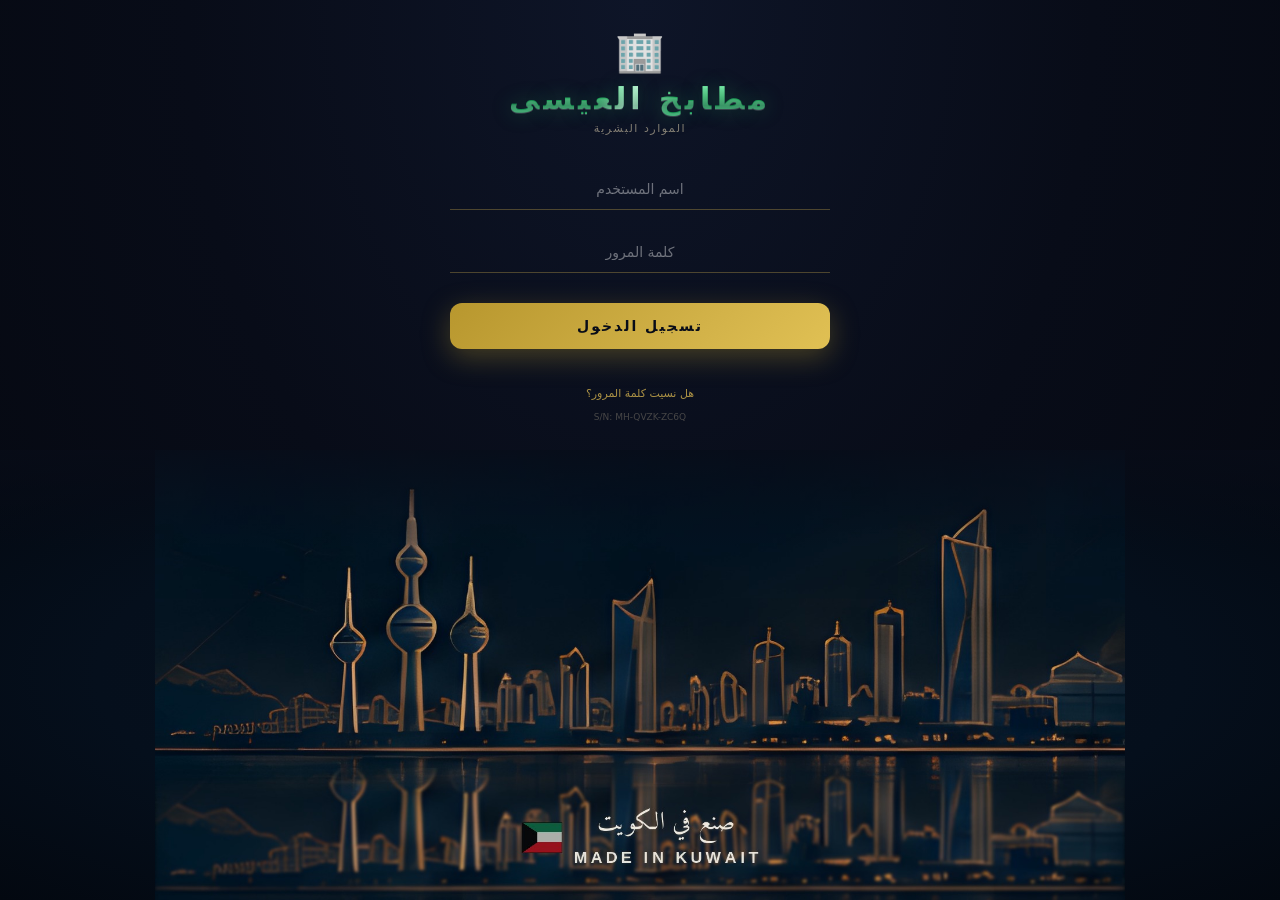
==== commit 35357164: "Add files via upload" ====
--- a/index.html
+++ b/index.html
@@ -7,690 +7,42 @@
 <meta http-equiv="Expires" content="0"/>
 <meta name="viewport" content="width=device-width,initial-scale=1.0"/>
 <title>SLKR-HR System</title>
-<style>
-/* ═══════════════════════════════════════════════════════════
-   SLKR-HR SYSTEM — ULTRA PREMIUM DESIGN v3.0
-   Luxury · 3D · Avatar · Glass · Neon Gold
-═══════════════════════════════════════════════════════════ */
+<link rel="stylesheet" href="style.css">
 
-:root{
-  --g1:#b8972e;--g2:#d4b44a;--g3:#f0d060;--g4:#8a7122;
-  --gs:rgba(184,151,46,.08);--gg:rgba(184,151,46,.35);
-  --d1:#080c18;--d2:#0e1528;--d3:#162040;--d4:#1e2d50;
-  --ok:#10b981;--dn:#ef4444;--wn:#f59e0b;--if:#3b82f6;--pp:#8b5cf6;
-  --bd:#d0d5dd;--lt:#f2f4f7;--lt2:#e4e7ec;
-  --tx:#101828;--tx2:#475467;--tx3:#98a2b3;
-  --sw:270px;--r:10px;--r2:14px;--r3:20px;
-  --s1:0 1px 3px rgba(0,0,0,.06);
-  --s2:0 4px 16px rgba(0,0,0,.08);
-  --s3:0 12px 40px rgba(0,0,0,.12);
-  --s4:0 24px 64px rgba(0,0,0,.18);
-  --sg:0 4px 24px rgba(184,151,46,.2);
-  --gg2:linear-gradient(135deg,#b8972e,#d4b44a,#f0d060,#d4b44a,#b8972e);
-  --gd:linear-gradient(180deg,#080c18,#0e1528);
-  --t:.25s ease;--ts:.4s ease;--tb:.5s cubic-bezier(.16,1,.3,1);
-}
-*{margin:0;padding:0;box-sizing:border-box;}
-body{
-  font-family:'Segoe UI','SF Pro Display',system-ui,sans-serif;
-  background:var(--lt);color:var(--tx);direction:rtl;font-size:13px;
-  overflow-x:hidden;-webkit-font-smoothing:antialiased;min-height:100vh;
-}
-::selection{background:var(--g1);color:#fff;}
-::-webkit-scrollbar{width:7px;}
-::-webkit-scrollbar-track{background:transparent;}
-::-webkit-scrollbar-thumb{background:rgba(184,151,46,.2);border-radius:10px;}
-::-webkit-scrollbar-thumb:hover{background:rgba(184,151,46,.4);}
-
-/* ═══════════════════════════════════════════════════════
-   🔐 LICENSE SCREEN — ULTRA LUXURY
-═══════════════════════════════════════════════════════ */
-.lic-wrap{
-  position:fixed;inset:0;z-index:99999;
-  background:#050810;
-  display:flex;align-items:center;justify-content:center;
-  overflow:hidden;
-}
-/* 3D rotating galaxy background */
-.lic-wrap::before{
-  content:'';position:absolute;inset:-50%;
-  background:
-    radial-gradient(3px 3px at 10% 20%,#d4b44a,transparent),
-    radial-gradient(2px 2px at 30% 60%,rgba(255,255,255,.6),transparent),
-    radial-gradient(3px 3px at 50% 10%,#f0d060,transparent),
-    radial-gradient(2px 2px at 70% 80%,rgba(255,255,255,.4),transparent),
-    radial-gradient(3px 3px at 90% 40%,#b8972e,transparent),
-    radial-gradient(2px 2px at 15% 90%,rgba(255,255,255,.5),transparent),
-    radial-gradient(4px 4px at 80% 15%,#d4b44a,transparent),
-    radial-gradient(2px 2px at 40% 45%,rgba(255,255,255,.7),transparent),
-    radial-gradient(3px 3px at 65% 35%,#f0d060,transparent),
-    radial-gradient(2px 2px at 25% 75%,rgba(255,255,255,.3),transparent);
-  background-size:600px 600px,500px 500px,550px 550px,450px 450px,520px 520px,
-                   480px 480px,570px 570px,430px 430px,540px 540px,510px 510px;
-  animation:galaxySpin 60s linear infinite;
-}
-@keyframes galaxySpin{to{transform:rotate(360deg);}}
-
-/* Nebula glow */
-.lic-wrap::after{
-  content:'';position:absolute;
-  width:800px;height:800px;
-  background:radial-gradient(circle,rgba(184,151,46,.12),rgba(139,92,246,.05),transparent 60%);
-  border-radius:50%;top:50%;left:50%;transform:translate(-50%,-50%);
-  animation:nebula 8s ease-in-out infinite;
-}
-@keyframes nebula{
-  0%,100%{transform:translate(-50%,-50%) scale(1);opacity:.5;}
-  50%{transform:translate(-50%,-50%) scale(1.4);opacity:.9;}
-}
-
-.lic-box{
-  position:relative;z-index:10;
-  background:linear-gradient(160deg,rgba(14,21,40,.92),rgba(8,12,24,.97));
-  border:1px solid rgba(184,151,46,.15);
-  border-radius:28px;
-  padding:52px 44px;width:500px;max-width:93vw;
-  text-align:center;
-  backdrop-filter:blur(30px) saturate(200%);
-  box-shadow:
-    0 30px 100px rgba(0,0,0,.7),
-    0 0 80px rgba(184,151,46,.12),
-    inset 0 1px 0 rgba(255,255,255,.05),
-    inset 0 -1px 0 rgba(0,0,0,.3);
-  animation:licIn .8s var(--tb);
-}
-@keyframes licIn{from{opacity:0;transform:translateY(50px) scale(.9) rotateX(5deg);}to{opacity:1;transform:none;}}
-
-/* Animated gold border */
-.lic-box::before{
-  content:'';position:absolute;inset:-1px;border-radius:28px;z-index:-1;
-  background:conic-gradient(from 0deg,var(--g1),var(--g3),transparent,transparent,var(--g2),var(--g3),transparent,transparent,var(--g1));
-  animation:borderSpin 8s linear infinite;
-  opacity:.4;
-}
-@keyframes borderSpin{to{transform:rotate(360deg);}}
-
-/* 3D Logo with rings */
-.lic-logo{
-  width:130px;height:130px;margin:0 auto 24px;
-  border-radius:50%;
-  background:radial-gradient(circle at 35% 35%,#162040,#080c18);
-  border:2px solid var(--g1);
-  display:flex;align-items:center;justify-content:center;
-  font-size:56px;position:relative;
-  box-shadow:
-    0 0 50px rgba(184,151,46,.35),
-    0 0 100px rgba(184,151,46,.15),
-    inset 0 -8px 20px rgba(0,0,0,.5),
-    inset 0 4px 12px rgba(184,151,46,.15);
-  animation:logoFloat 4s ease-in-out infinite;
-}
-@keyframes logoFloat{
-  0%,100%{transform:translateY(0);box-shadow:0 0 50px rgba(184,151,46,.35),0 0 100px rgba(184,151,46,.15),inset 0 -8px 20px rgba(0,0,0,.5),inset 0 4px 12px rgba(184,151,46,.15);}
-  50%{transform:translateY(-8px);box-shadow:0 15px 60px rgba(184,151,46,.45),0 0 120px rgba(184,151,46,.2),inset 0 -8px 20px rgba(0,0,0,.5),inset 0 4px 12px rgba(184,151,46,.2);}
-}
-/* Orbital rings */
-.lic-logo::before{
-  content:'';position:absolute;inset:-16px;border-radius:50%;
-  border:1.5px solid rgba(184,151,46,.15);
-  animation:orbit1 6s linear infinite;
-}
-.lic-logo::after{
-  content:'';position:absolute;inset:-28px;border-radius:50%;
-  border:1px dashed rgba(184,151,46,.1);
-  animation:orbit1 10s linear infinite reverse;
-}
-@keyframes orbit1{to{transform:rotate(360deg);}}
-
-/* Brand text with 3D shimmer */
-.lic-brand{
-  font-size:36px;font-weight:900;
-  background:linear-gradient(135deg,#b8972e 0%,#f0d060 25%,#fff 50%,#f0d060 75%,#b8972e 100%);
-  background-size:300% auto;
-  -webkit-background-clip:text;-webkit-text-fill-color:transparent;background-clip:text;
-  letter-spacing:8px;margin-bottom:4px;
-  animation:megaShimmer 4s linear infinite;
-  text-shadow:0 0 40px rgba(184,151,46,.3);
-  filter:drop-shadow(0 2px 4px rgba(184,151,46,.3));
-}
-@keyframes megaShimmer{to{background-position:300% center;}}
-.lic-tagline{color:rgba(255,255,255,.3);font-size:11px;letter-spacing:5px;margin-bottom:34px;text-transform:uppercase;font-weight:600;}
-
-.lic-divider{
-  width:100px;height:1px;margin:0 auto 30px;
-  background:linear-gradient(90deg,transparent,var(--g1),var(--g3),var(--g1),transparent);
-  position:relative;
-}
-.lic-divider::before{content:'◆';position:absolute;top:-8px;left:50%;transform:translateX(-50%);color:var(--g2);font-size:12px;background:rgba(10,14,24,.95);padding:0 8px;}
-
-.lic-label{font-size:10px;color:rgba(212,180,74,.5);letter-spacing:3px;margin-bottom:12px;font-weight:700;text-transform:uppercase;}
-
-.lic-input{
-  width:100%;padding:18px 22px;border-radius:14px;
-  border:2px solid rgba(184,151,46,.15);
-  background:rgba(0,0,0,.4);color:#fff;
-  font-family:'Courier New',monospace;font-size:20px;font-weight:700;
-  text-align:center;letter-spacing:7px;outline:none;
-  transition:all .3s;margin-bottom:16px;display:block;
-  box-shadow:inset 0 3px 10px rgba(0,0,0,.5);
-}
-.lic-input::placeholder{color:rgba(184,151,46,.15);letter-spacing:4px;font-weight:400;font-size:16px;}
-.lic-input:focus{
-  border-color:var(--g2);background:rgba(184,151,46,.06);
-  box-shadow:inset 0 3px 10px rgba(0,0,0,.3),0 0 0 4px rgba(184,151,46,.1),0 0 40px rgba(184,151,46,.15);
-}
-
-.lic-btn{
-  width:100%;padding:18px;border:none;border-radius:14px;
-  background:var(--gg2);background-size:300% auto;
-  color:var(--d1);font-size:15px;font-weight:900;
-  letter-spacing:4px;text-transform:uppercase;
-  cursor:pointer;font-family:inherit;transition:all .3s;
-  position:relative;overflow:hidden;
-  box-shadow:0 8px 30px rgba(184,151,46,.4),0 0 0 1px rgba(184,151,46,.2);
-}
-.lic-btn::before{
-  content:'';position:absolute;top:0;left:-100%;width:100%;height:100%;
-  background:linear-gradient(90deg,transparent,rgba(255,255,255,.4),transparent);
-  transition:left .7s;
-}
-.lic-btn:hover{
-  background-position:right center;
-  transform:translateY(-3px);
-  box-shadow:0 14px 40px rgba(184,151,46,.5),0 0 0 1px rgba(184,151,46,.3);
-}
-.lic-btn:hover::before{left:100%;}
-.lic-btn:active{transform:translateY(-1px);}
-
-.lic-err{color:#fca5a5;font-size:12px;margin-top:12px;min-height:18px;font-weight:600;}
-.lic-footer{margin-top:34px;padding-top:20px;border-top:1px solid rgba(184,151,46,.06);font-size:9px;color:rgba(255,255,255,.15);letter-spacing:2px;}
-.lic-footer-icon{color:var(--g2);margin:0 4px;}
-
-/* ═══════════════════════════════════════════════════════
-   🎬 WELCOME SCREEN — CINEMATIC
-═══════════════════════════════════════════════════════ */
-.welcome-wrap{
-  position:fixed;inset:0;z-index:99998;
-  background:#050810;
-  display:flex;align-items:center;justify-content:center;
-  overflow:hidden;
-}
-/* Aurora effect */
-.welcome-wrap::before{
-  content:'';position:absolute;inset:0;
-  background:
-    radial-gradient(ellipse at 20% 50%,rgba(184,151,46,.15),transparent 50%),
-    radial-gradient(ellipse at 80% 50%,rgba(139,92,246,.08),transparent 50%),
-    radial-gradient(ellipse at 50% 20%,rgba(59,130,246,.06),transparent 50%);
-  animation:aurora 12s ease-in-out infinite alternate;
-}
-@keyframes aurora{
-  0%{transform:scale(1) translateY(0);opacity:.6;}
-  100%{transform:scale(1.3) translateY(-5%);opacity:1;}
-}
-/* Floating particles */
-.welcome-wrap::after{
-  content:'';position:absolute;inset:0;
-  background:
-    radial-gradient(2px 2px at 15% 25%,var(--g2),transparent),
-    radial-gradient(3px 3px at 35% 65%,rgba(255,255,255,.5),transparent),
-    radial-gradient(2px 2px at 55% 15%,var(--g3),transparent),
-    radial-gradient(3px 3px at 75% 85%,rgba(255,255,255,.4),transparent),
-    radial-gradient(2px 2px at 85% 35%,var(--g1),transparent),
-    radial-gradient(2px 2px at 45% 55%,rgba(255,255,255,.6),transparent);
-  background-size:600px 600px,500px 500px,550px 550px,480px 480px,520px 520px,460px 460px;
-  animation:starsFloat 30s linear infinite;
-}
-@keyframes starsFloat{to{background-position:600px -600px,500px 500px,-550px 550px,480px -480px,-520px 520px,460px 460px;}}
-
-.welcome-rings{position:absolute;top:50%;left:50%;transform:translate(-50%,-50%);pointer-events:none;}
-.welcome-rings::before,.welcome-rings::after{
-  content:'';position:absolute;border-radius:50%;
-  border:1.5px solid rgba(184,151,46,.2);
-}
-.welcome-rings::before{top:-110px;left:-110px;width:220px;height:220px;animation:ringPop 3s ease-out infinite;}
-.welcome-rings::after{top:-110px;left:-110px;width:220px;height:220px;animation:ringPop 3s ease-out 1.5s infinite;}
-@keyframes ringPop{0%{transform:scale(.85);opacity:.8;}100%{transform:scale(2.5);opacity:0;}}
-
-.welcome-box{text-align:center;color:#fff;position:relative;z-index:5;animation:welCinematic 1.2s var(--tb);}
-@keyframes welCinematic{
-  0%{opacity:0;transform:scale(.7) translateY(60px);filter:blur(10px);}
-  60%{opacity:1;filter:blur(0);}
-  100%{transform:none;}
-}
-
-.welcome-logo,.welcome-icon-big{
-  width:180px;height:180px;margin:0 auto 30px;border-radius:50%;
-  border:3px solid var(--g1);
-  display:flex;align-items:center;justify-content:center;font-size:90px;
-  background:radial-gradient(circle at 35% 35%,var(--d3),var(--d1));
-  box-shadow:
-    0 0 80px rgba(184,151,46,.45),
-    0 0 160px rgba(184,151,46,.2),
-    0 0 240px rgba(184,151,46,.08),
-    inset 0 -10px 30px rgba(0,0,0,.5),
-    inset 0 4px 16px rgba(184,151,46,.2);
-  animation:welLogoBeat 2.5s ease-in-out infinite;
-}
-@keyframes welLogoBeat{
-  0%,100%{transform:scale(1);box-shadow:0 0 80px rgba(184,151,46,.45),0 0 160px rgba(184,151,46,.2);}
-  50%{transform:scale(1.05);box-shadow:0 0 100px rgba(184,151,46,.6),0 0 200px rgba(184,151,46,.3);}
-}
-.welcome-logo{object-fit:cover;}
-.welcome-icon{font-size:90px;}
-
-.welcome-name{
-  font-size:52px;font-weight:900;
-  background:linear-gradient(135deg,#b8972e,#f0d060,#fff,#f0d060,#b8972e);
-  background-size:300% auto;
-  -webkit-background-clip:text;-webkit-text-fill-color:transparent;background-clip:text;
-  letter-spacing:10px;margin-bottom:8px;
-  animation:megaShimmer 3s linear infinite;
-  filter:drop-shadow(0 4px 8px rgba(184,151,46,.4));
-}
-.welcome-sub{
-  font-size:15px;color:rgba(255,255,255,.45);
-  letter-spacing:4px;text-transform:uppercase;font-weight:300;
-  margin-top:8px;
-}
-.welcome-loader{display:flex;justify-content:center;gap:10px;margin-top:36px;}
-.welcome-dot{
-  width:12px;height:12px;border-radius:50%;
-  background:var(--gg2);background-size:300% auto;
-  box-shadow:0 0 16px rgba(184,151,46,.5);
-  animation:dotPop 1.6s ease-in-out infinite;
-}
-.welcome-dot:nth-child(1){animation-delay:0s;}
-.welcome-dot:nth-child(2){animation-delay:.2s;}
-.welcome-dot:nth-child(3){animation-delay:.4s;}
-.welcome-dot:nth-child(4){animation-delay:.6s;}
-@keyframes dotPop{0%,80%,100%{transform:scale(.4);opacity:.2;}40%{transform:scale(1.3);opacity:1;}}
-.welcome-powered{
-  position:absolute;bottom:40px;left:0;right:0;text-align:center;
-  font-size:10px;color:rgba(255,255,255,.12);letter-spacing:3px;text-transform:uppercase;
-}
-
-/* ═══════════════════════════════════════════════════════
-   🔑 LOGIN SCREEN — LUXURY GLASS
-═══════════════════════════════════════════════════════ */
-.lw{
-  position:fixed;inset:0;z-index:9999;
-  background:radial-gradient(ellipse at top,#0e1528,#080c18,#050810);
-  display:flex;align-items:center;justify-content:center;overflow:hidden;
-}
-.lw::before{
-  content:'';position:absolute;inset:0;
-  background-image:linear-gradient(rgba(184,151,46,.02) 1px,transparent 1px),linear-gradient(90deg,rgba(184,151,46,.02) 1px,transparent 1px);
-  background-size:60px 60px;
-}
-.lb{
-  position:relative;z-index:5;
-  background:linear-gradient(160deg,rgba(14,21,40,.9),rgba(8,12,24,.95));
-  backdrop-filter:blur(25px);
-  border:1px solid rgba(184,151,46,.15);
-  border-radius:24px;
-  padding:50px 42px;width:440px;max-width:93vw;text-align:center;
-  box-shadow:0 30px 80px rgba(0,0,0,.6),0 0 50px rgba(184,151,46,.1);
-  animation:licIn .8s var(--tb);
-}
-.lb-lg{
-  font-size:30px;font-weight:900;
-  background:linear-gradient(135deg,var(--g1),var(--g3),var(--g1));
-  background-size:200% auto;
-  -webkit-background-clip:text;-webkit-text-fill-color:transparent;background-clip:text;
-  letter-spacing:4px;animation:megaShimmer 4s linear infinite;
-}
-.lb-sb{color:rgba(255,255,255,.3);font-size:11px;margin-bottom:30px;margin-top:6px;letter-spacing:1.5px;}
-.lb input{
-  width:100%;padding:14px 16px;border-radius:12px;
-  border:1.5px solid rgba(184,151,46,.15);
-  background:rgba(0,0,0,.35);color:#fff;
-  font-family:inherit;font-size:13.5px;margin-bottom:12px;outline:none;display:block;transition:all .3s;
-}
-.lb input::placeholder{color:rgba(255,255,255,.25);}
-.lb input:focus{border-color:var(--g2);background:rgba(184,151,46,.05);box-shadow:0 0 0 3px rgba(184,151,46,.1);}
-.lb-btn{
-  width:100%;padding:15px;border:none;border-radius:12px;
-  background:var(--gg2);background-size:300% auto;
-  color:var(--d1);font-size:14px;font-weight:900;
-  cursor:pointer;font-family:inherit;transition:all .3s;
-  letter-spacing:2px;text-transform:uppercase;
-  box-shadow:0 8px 28px rgba(184,151,46,.35);
-}
-.lb-btn:hover{background-position:right center;transform:translateY(-2px);box-shadow:0 12px 36px rgba(184,151,46,.45);}
-
-/* ═══════════════════════════════════════════════════════
-   🏢 SIDEBAR — PREMIUM DARK
-═══════════════════════════════════════════════════════ */
-.sb{
-  position:fixed;top:0;right:0;width:var(--sw);height:100vh;
-  background:linear-gradient(180deg,#0a0f1e,#0e1528,#080c18);
-  color:#fff;display:flex;flex-direction:column;z-index:100;
-  overflow-y:auto;overflow-x:hidden;
-  border-left:1px solid rgba(184,151,46,.08);
-  box-shadow:-4px 0 30px rgba(0,0,0,.4);
-}
-.sb-hd{
-  padding:28px 20px 24px;
-  border-bottom:1px solid rgba(184,151,46,.08);
-  text-align:center;cursor:pointer;
-  background:radial-gradient(ellipse at top,rgba(184,151,46,.04),transparent);
-}
-.sb-li{width:72px;height:72px;border-radius:50%;object-fit:cover;border:2px solid var(--g1);margin:0 auto 10px;display:none;box-shadow:0 0 24px rgba(184,151,46,.25);}
-.sb-ic{font-size:38px;margin-bottom:6px;display:inline-block;filter:drop-shadow(0 2px 8px rgba(184,151,46,.3));}
-.sb-nm{
-  font-size:18px;font-weight:900;
-  background:linear-gradient(135deg,var(--g1),var(--g3),var(--g1));
-  background-size:200% auto;
-  -webkit-background-clip:text;-webkit-text-fill-color:transparent;background-clip:text;
-  letter-spacing:2px;animation:megaShimmer 5s linear infinite;
-}
-.sb-tg{color:rgba(255,255,255,.25);font-size:9px;margin-top:3px;letter-spacing:1.5px;}
-.sb-gr{
-  color:rgba(184,151,46,.35);font-size:8.5px;
-  padding:18px 20px 4px;letter-spacing:3px;font-weight:700;text-transform:uppercase;
-}
-.ni{
-  display:flex;align-items:center;gap:10px;
-  padding:11px 20px;
-  color:rgba(255,255,255,.5);font-size:12.5px;
-  cursor:pointer;border-right:3px solid transparent;
-  transition:all .2s;font-weight:500;
-}
-.ni:hover{color:var(--g2);background:rgba(184,151,46,.04);transform:translateX(-2px);}
-.ni.act{
-  color:var(--g2);font-weight:700;
-  background:linear-gradient(90deg,transparent,rgba(184,151,46,.08));
-  border-right-color:var(--g2);
-  box-shadow:inset 3px 0 0 var(--g2);
-}
-.sb-ft{
-  margin-top:auto;padding:16px 20px;
-  border-top:1px solid rgba(184,151,46,.06);
-  background:rgba(0,0,0,.25);
-}
-
-/* ═══════════════════════════════════════════════════════
-   📊 MAIN + TOPBAR
-═══════════════════════════════════════════════════════ */
-.main{margin-right:var(--sw);min-height:100vh;background:var(--lt);}
-.topbar{
-  background:rgba(255,255,255,.88);backdrop-filter:blur(20px);
-  padding:14px 26px;
-  display:flex;align-items:center;justify-content:space-between;gap:12px;
-  box-shadow:0 1px 6px rgba(0,0,0,.05);
-  border-bottom:1px solid rgba(0,0,0,.04);
-  position:sticky;top:0;z-index:50;
-}
-.tb-ttl{
-  font-size:18px;font-weight:800;color:var(--tx);
-  display:flex;align-items:center;gap:8px;
-}
-.tb-ttl::before{content:'';width:4px;height:22px;background:var(--gg2);background-size:200% auto;border-radius:3px;animation:megaShimmer 3s linear infinite;}
-.pg{padding:24px 28px;display:none;}
-.pg.act{display:block;animation:pgSlide .4s var(--tb);}
-@keyframes pgSlide{from{opacity:0;transform:translateY(12px);}to{opacity:1;transform:translateY(0);}}
-
-/* ═══════════════════════════════════════════════════════
-   📦 CARDS — GLASS STYLE
-═══════════════════════════════════════════════════════ */
-.sg{display:grid;grid-template-columns:repeat(auto-fit,minmax(175px,1fr));gap:16px;margin-bottom:20px;}
-.sc{
-  background:#fff;border-radius:var(--r2);padding:22px 20px;
-  box-shadow:var(--s2);
-  border:1px solid rgba(0,0,0,.04);
-  cursor:pointer;transition:all var(--tb);
-  position:relative;overflow:hidden;
-}
-.sc::after{content:'';position:absolute;bottom:0;left:0;right:0;height:3px;background:var(--gg2);background-size:200% auto;opacity:0;transition:opacity .3s;animation:megaShimmer 3s linear infinite;}
-.sc:hover{transform:translateY(-5px);box-shadow:var(--s3);}
-.sc:hover::after{opacity:1;}
-.sc-i{font-size:28px;margin-bottom:10px;display:inline-block;transition:transform var(--tb);}
-.sc:hover .sc-i{transform:scale(1.2) rotate(-8deg);}
-.sc-v{font-size:28px;font-weight:900;color:var(--tx);line-height:1.1;}
-.sc-l{color:var(--tx3);font-size:11px;margin-top:5px;font-weight:600;}
-
-.card{
-  background:#fff;border-radius:var(--r2);padding:22px;
-  box-shadow:var(--s1);border:1px solid rgba(0,0,0,.03);
-  margin-bottom:16px;transition:all .3s;
-}
-.card:hover{box-shadow:var(--s2);}
-.ch{display:flex;align-items:center;justify-content:space-between;margin-bottom:16px;padding-bottom:14px;border-bottom:1px solid var(--lt2);}
-.ct{font-size:15px;font-weight:800;color:var(--tx);}
-
-/* ═══════════════════════════════════════════════════════
-   🔘 BUTTONS — PREMIUM
-═══════════════════════════════════════════════════════ */
-.btn{
-  padding:10px 18px;border-radius:var(--r);border:none;
-  font-size:12px;font-weight:700;cursor:pointer;
-  display:inline-flex;align-items:center;gap:5px;
-  transition:all .2s;font-family:inherit;white-space:nowrap;
-  box-shadow:var(--s1);
-}
-.btn:hover{transform:translateY(-2px);box-shadow:var(--s2);}
-.btn:active{transform:translateY(0);}
-.bp{background:var(--gg2);background-size:200% auto;color:var(--d1);animation:megaShimmer 4s linear infinite;}
-.bp:hover{box-shadow:var(--sg);}
-.bd{background:linear-gradient(135deg,var(--d1),var(--d2));color:#fff;}
-.bdn{background:linear-gradient(135deg,#dc2626,#ef4444);color:#fff;}
-.bok{background:linear-gradient(135deg,#059669,#10b981);color:#fff;}
-.bwn{background:linear-gradient(135deg,#d97706,#f59e0b);color:#fff;}
-.bi{background:linear-gradient(135deg,#2563eb,#3b82f6);color:#fff;}
-.bgr{background:linear-gradient(135deg,#475569,#64748b);color:#fff;}
-.bou{background:transparent;border:1.5px solid var(--g1);color:var(--g1);box-shadow:none;}
-.bou:hover{background:var(--gs);}
-.bsm{padding:6px 11px;font-size:11px;}
-
-/* ═══════════════════════════════════════════════════════
-   📋 TABLES
-═══════════════════════════════════════════════════════ */
-.tw{overflow-x:auto;border-radius:var(--r2);box-shadow:var(--s1);}
-table{width:100%;border-collapse:collapse;font-size:12.5px;background:#fff;}
-th{
-  background:linear-gradient(180deg,var(--d1),var(--d2));color:#fff;
-  padding:13px 14px;text-align:right;
-  font-size:11px;font-weight:700;letter-spacing:.4px;text-transform:uppercase;
-}
-td{padding:12px 14px;border-bottom:1px solid var(--lt2);vertical-align:middle;}
-tr:hover td{background:rgba(184,151,46,.02);}
-
-/* ═══════════════════════════════════════════════════════
-   🏷️ BADGES
-═══════════════════════════════════════════════════════ */
-.badge{display:inline-block;padding:3px 10px;border-radius:20px;font-size:10.5px;font-weight:700;}
-.bok2{background:#dcfce7;color:#166534;}.bdn2{background:#fee2e2;color:#991b1b;}
-.bwn2{background:#fef3c7;color:#92400e;}.bif{background:#dbeafe;color:#1e40af;}
-.bpr{background:#ede9fe;color:#5b21b6;}.bgr2{background:#f1f5f9;color:#475569;}
-.bgold{background:var(--gg2);background-size:200% auto;color:var(--d1);font-weight:800;animation:megaShimmer 3s linear infinite;}
-
-/* ═══════════════════════════════════════════════════════
-   📝 FORMS
-═══════════════════════════════════════════════════════ */
-.fgr{display:grid;grid-template-columns:repeat(auto-fit,minmax(220px,1fr));gap:14px;}
-.fg{display:flex;flex-direction:column;gap:5px;margin-bottom:12px;}
-.fg label{font-size:11.5px;font-weight:700;color:var(--tx);}
-.fg input,.fg select,.fg textarea{
-  padding:11px 13px;border:1.5px solid var(--bd);
-  border-radius:var(--r);font-family:inherit;font-size:12.5px;
-  outline:none;background:#fff;color:var(--tx);width:100%;transition:all .2s;
-}
-.fg input:focus,.fg select:focus,.fg textarea:focus{border-color:var(--g1);box-shadow:0 0 0 3px var(--gs);}
-.fg textarea{resize:vertical;min-height:80px;}
-
-/* ═══════════════════════════════════════════════════════
-   👤 AVATARS — 3D GLOW
-═══════════════════════════════════════════════════════ */
-.ph{
-  width:var(--photo-size,38px);height:var(--photo-size,38px);
-  border-radius:50%;object-fit:cover;
-  border:2px solid var(--g1);flex-shrink:0;
-  box-shadow:0 0 0 2px #fff,0 0 12px rgba(184,151,46,.25);
-  transition:all var(--tb);
-}
-.ph:hover{transform:scale(1.12);box-shadow:0 0 0 2px #fff,0 0 20px rgba(184,151,46,.4);}
-.ph-lg{
-  width:var(--view-photo-size,80px);height:var(--view-photo-size,80px);
-  border-radius:50%;object-fit:cover;border:3px solid var(--g1);
-  box-shadow:0 0 0 3px #fff,0 0 20px rgba(184,151,46,.3);transition:all .3s;
-}
-.av{
-  width:var(--photo-size,38px);height:var(--photo-size,38px);
-  border-radius:50%;background:var(--gg2);background-size:200% auto;
-  display:inline-flex;align-items:center;justify-content:center;
-  font-weight:800;color:var(--d1);
-  font-size:calc(var(--photo-size,38px)*.38);flex-shrink:0;
-  box-shadow:0 0 0 2px #fff,0 0 12px rgba(184,151,46,.25);
-  transition:all var(--tb);animation:megaShimmer 5s linear infinite;
-}
-.av:hover{transform:scale(1.12);}
-.av-lg{
-  width:var(--view-photo-size,80px);height:var(--view-photo-size,80px);
-  border-radius:50%;background:var(--gg2);background-size:200% auto;
-  display:flex;align-items:center;justify-content:center;
-  font-weight:900;color:var(--d1);
-  font-size:calc(var(--view-photo-size,80px)*.38);flex-shrink:0;
-  box-shadow:0 0 0 3px #fff,0 0 20px rgba(184,151,46,.3);
-  animation:megaShimmer 5s linear infinite;
-}
-
-/* ═══════════════════════════════════════════════════════
-   💬 MODAL
-═══════════════════════════════════════════════════════ */
-.ov{position:fixed;inset:0;background:rgba(5,8,16,.65);backdrop-filter:blur(8px);z-index:1001;display:none;align-items:flex-start;justify-content:center;padding:24px;overflow-y:auto;}
-.ov.open{display:flex;}
-.ov-box{background:#fff;border-radius:var(--r3);padding:28px;width:100%;margin:auto;box-shadow:var(--s4);animation:modalPop .4s var(--tb);}
-@keyframes modalPop{from{opacity:0;transform:translateY(30px) scale(.95);}to{opacity:1;transform:none;}}
-.ov-hd{display:flex;align-items:center;justify-content:space-between;margin-bottom:20px;padding-bottom:16px;border-bottom:2px solid var(--lt2);}
-.ov-ttl{font-size:17px;font-weight:800;}
-.ov-cl{background:var(--lt2);border:none;font-size:18px;cursor:pointer;color:var(--tx2);width:34px;height:34px;border-radius:50%;display:flex;align-items:center;justify-content:center;transition:all .2s;}
-.ov-cl:hover{background:var(--dn);color:#fff;transform:rotate(90deg);}
-
-/* ═══════════════════════════════════════════════════════
-   MISC ELEMENTS
-═══════════════════════════════════════════════════════ */
-.tabs{display:flex;gap:3px;background:var(--lt2);border-radius:var(--r);padding:3px;margin-bottom:16px;}
-.tbb{flex:1;padding:9px 6px;border:none;border-radius:8px;font-family:inherit;font-size:11.5px;cursor:pointer;background:transparent;color:var(--tx2);transition:all .2s;font-weight:600;}
-.tbb:hover{color:var(--tx);}
-.tbb.act{background:#fff;color:var(--g4);font-weight:700;box-shadow:0 1px 4px rgba(0,0,0,.06);}
-
-.upz{border:2.5px dashed var(--g1);border-radius:var(--r2);padding:24px;text-align:center;cursor:pointer;background:var(--gs);transition:all .3s;}
-.upz:hover{border-style:solid;background:rgba(184,151,46,.1);}
-.fi{display:flex;align-items:center;gap:10px;padding:10px 13px;background:var(--lt);border-radius:var(--r);margin-bottom:6px;border:1px solid var(--lt2);transition:all .2s;}
-.fi:hover{border-color:var(--g1);transform:translateX(-2px);}
-
-.toast{position:fixed;bottom:22px;left:22px;background:rgba(8,12,24,.94);backdrop-filter:blur(16px);color:#fff;padding:14px 22px;border-radius:var(--r2);font-size:12.5px;font-weight:600;z-index:9999;opacity:0;transform:translateY(16px);transition:all .4s;border-right:4px solid var(--g1);pointer-events:none;box-shadow:var(--s3);}
-.toast.show{opacity:1;transform:translateY(0);}
-.toast.err{border-right-color:var(--dn);background:rgba(127,29,29,.94);}
-
-.bell{position:relative;cursor:pointer;padding:8px 10px;border-radius:var(--r);background:var(--gs);font-size:18px;transition:all .2s;}
-.bell:hover{background:rgba(184,151,46,.12);transform:translateY(-1px);}
-.bell-cnt{position:absolute;top:-3px;right:-3px;background:linear-gradient(135deg,#dc2626,#ef4444);color:#fff;border-radius:50%;width:19px;height:19px;font-size:10px;font-weight:800;display:none;align-items:center;justify-content:center;border:2px solid #fff;animation:bellP 2s infinite;}
-.bell-cnt.show{display:flex;}
-@keyframes bellP{0%,100%{transform:scale(1);}50%{transform:scale(1.15);}}
-
-.mgr-card{background:#fff;border-radius:var(--r2);padding:20px;box-shadow:var(--s2);border:1px solid rgba(0,0,0,.03);border-right:4px solid var(--g1);display:flex;align-items:center;gap:16px;margin-bottom:14px;transition:all .3s;}
-.mgr-card:hover{transform:translateY(-3px);box-shadow:var(--s3);}
-
-.info-box{background:var(--gs);border:1px solid rgba(184,151,46,.15);border-right:4px solid var(--g1);border-radius:var(--r);padding:13px 17px;font-size:12.5px;margin-bottom:14px;line-height:1.8;}
-.warn-box{background:#fefce8;border:1px solid #fde68a;border-right:4px solid var(--wn);border-radius:var(--r);padding:13px 17px;font-size:12.5px;margin-bottom:14px;}
-.alert-box{background:#fef2f2;border:1px solid #fecaca;border-right:4px solid var(--dn);border-radius:var(--r);padding:14px 17px;margin-bottom:14px;}
-
-.cert-wrap{border:2px solid var(--d1);border-radius:var(--r2);padding:28px;direction:rtl;}
-.cert-header{text-align:center;border-bottom:2px solid var(--g1);padding-bottom:14px;margin-bottom:18px;}
-.cert-logo{width:70px;height:70px;border-radius:50%;object-fit:cover;margin-bottom:8px;}
-.cert-co{font-size:20px;font-weight:900;color:var(--d1);}
-.cert-sub{font-size:11px;color:var(--tx3);margin-top:3px;}
-.cert-stamp{display:inline-block;border:2px solid var(--g1);border-radius:8px;padding:6px 18px;color:var(--g1);font-size:11px;font-weight:700;letter-spacing:2px;margin-top:10px;}
-.cert-body{font-size:13px;line-height:2.6;}
-.cert-table{width:100%;border-collapse:collapse;margin:12px 0;font-size:12px;}
-.cert-table td{padding:6px 10px;border:1px solid var(--bd);}
-.cert-table .cert-lbl{background:var(--lt);color:var(--tx3);font-weight:700;width:45%;}
-.cert-sigs{display:flex;justify-content:space-between;margin-top:32px;}
-.cert-sig{text-align:center;}
-.cert-sig-line{border-top:1px solid var(--d1);width:130px;padding-top:6px;font-size:11px;color:var(--tx2);}
-.cert-footer{text-align:center;color:var(--tx3);font-size:10px;margin-top:14px;border-top:1px solid var(--lt2);padding-top:10px;}
-.gps-link{color:var(--if);font-size:11px;text-decoration:none;}
-.gps-link:hover{text-decoration:underline;}
-
-.photo-size-ctrl{display:flex;align-items:center;gap:6px;margin-top:4px;}
-.photo-size-ctrl button{width:24px;height:24px;border-radius:50%;border:none;background:var(--gg2);background-size:200% auto;color:var(--d1);font-size:14px;cursor:pointer;display:flex;align-items:center;justify-content:center;font-weight:700;flex-shrink:0;animation:megaShimmer 4s linear infinite;}
-.photo-size-ctrl button:hover{transform:scale(1.15);}
-.photo-size-ctrl span{font-size:10px;color:var(--tx3);min-width:28px;text-align:center;}
-.pa{width:var(--pa-size,80px);height:var(--pa-size,80px);border-radius:50%;border:2px dashed var(--g1);display:flex;align-items:center;justify-content:center;cursor:pointer;overflow:hidden;background:var(--gs);}
-.size-ctrl{display:flex;align-items:center;gap:10px;background:rgba(255,255,255,.7);border-radius:var(--r);padding:8px 12px;border:1px solid var(--bd);}
-.size-slider{flex:1;accent-color:var(--g1);}
-.logo-preview{width:100px;height:100px;border-radius:50%;object-fit:cover;border:3px solid var(--g1);display:block;margin:0 auto 10px;}
-.logo-preview-wrap{text-align:center;padding:16px;background:var(--gs);border-radius:var(--r);border:2px dashed var(--g1);margin-bottom:12px;cursor:pointer;}
-.backup-zone{border:2px dashed var(--g1);border-radius:var(--r);padding:20px;text-align:center;cursor:pointer;background:var(--gs);margin-bottom:12px;}
-.backup-zone:hover{background:rgba(184,151,46,.1);}
-
-.search-wrap{position:relative;flex:1;}
-.search-wrap input{width:100%;padding:8px 36px 8px 10px;border:1.5px solid var(--bd);border-radius:var(--r);font-family:inherit;font-size:11px;outline:none;background:#fff;}
-.search-wrap input:focus{border-color:var(--g1);}
-
-.pdf-report{direction:rtl;background:#fff;padding:32px;}
-.pdf-hd{text-align:center;border-bottom:3px solid var(--g1);padding-bottom:16px;margin-bottom:20px;}
-.pdf-co{font-size:22px;font-weight:900;color:var(--d1);}
-.pdf-title{font-size:16px;font-weight:700;color:var(--g1);margin-top:6px;}
-.pdf-date{font-size:11px;color:var(--tx3);margin-top:4px;}
-.pdf-table{width:100%;border-collapse:collapse;margin-bottom:16px;font-size:12px;}
-.pdf-table th{background:var(--d1);color:#fff;padding:8px 10px;text-align:right;}
-.pdf-table td{padding:7px 10px;border-bottom:1px solid var(--lt2);}
-.pdf-table tr:nth-child(even) td{background:#f8fafc;}
-.pdf-total{background:var(--gs);border:2px solid var(--g1);border-radius:var(--r);padding:12px 16px;display:flex;justify-content:space-between;align-items:center;margin-bottom:12px;}
-.pdf-total-label{font-size:13px;font-weight:700;}
-.pdf-total-val{font-size:18px;font-weight:900;color:var(--ok);}
-.pdf-sigs{display:flex;justify-content:space-around;margin-top:40px;}
-.pdf-sig{text-align:center;}
-.pdf-sig-line{border-top:1px solid var(--d1);width:130px;padding-top:6px;font-size:11px;color:var(--tx2);margin:0 auto;}
-.pdf-footer{text-align:center;color:var(--tx3);font-size:10px;margin-top:20px;padding-top:10px;border-top:1px solid var(--lt2);}
-
-body.dark-mode{background:#080c18!important;color:#e2e8f0!important;}
-body.dark-mode .sb{background:linear-gradient(180deg,#050810,#080c18)!important;}
-body.dark-mode .topbar{background:rgba(8,12,24,.9)!important;color:#e2e8f0!important;}
-body.dark-mode .card,.dark-mode .sc{background:#0e1528!important;border-color:rgba(255,255,255,.04)!important;color:#e2e8f0!important;}
-body.dark-mode table th{background:#050810!important;}
-body.dark-mode table td{border-color:rgba(255,255,255,.05)!important;color:#e2e8f0!important;}
-body.dark-mode .fg input,.dark-mode .fg select{background:#0e1528!important;border-color:rgba(255,255,255,.08)!important;color:#e2e8f0!important;}
-body.dark-mode .ov-box{background:#0e1528!important;color:#e2e8f0!important;}
-body.dark-mode .main{background:#080c18!important;}
-
-@media print{.sb,.topbar,.no-print{display:none!important;}.main{margin-right:0!important;}.pg{display:block!important;padding:0!important;}.ov{display:none!important;}}
-</style>
 </head>
 <body>
-<script>document.addEventListener("DOMContentLoaded",function(){["APP","LW","WELW"].forEach(function(id){var e=document.getElementById(id);if(e)e.style.display="none";});});</script>
+<!-- عناصر مخفية لمنع أخطاء JavaScript -->
+<div id="LICW" style="display:none !important;"><input id="licInput" type="hidden"/><div id="licErr"></div><button id="licBtn" style="display:none;"></button></div>
+<div id="WELW" style="display:none !important;"><div id="welName"></div><div id="welSub"></div><div id="welLogoWrap"></div></div>
+
+
 
 
 <!-- LOGIN -->
 
-
-      <div class="welcome-dot"></div>
-      <div class="welcome-dot"></div>
-      <div class="welcome-dot"></div>
+<div class="lw" id="LW" style="display:flex !important;">
+  <div class="lw-form-zone">
+  <div class="lb lb-glass">
+    <div class="lb-glass-content">
+      <div style="font-size:40px;margin-bottom:6px;">🏢</div>
+      <div class="lb-lg" id="lbNm">مطابخ العيسى</div>
+      <div class="lb-sb" id="lbTg">الموارد البشرية</div>
+      <input type="text" id="LU" placeholder="اسم المستخدم" autocomplete="off"/>
+      <input type="password" id="LP" placeholder="كلمة المرور"/>
+      <button class="lb-btn" onclick="doLogin()">تسجيل الدخول</button>
+      <div id="LE" style="color:#ff6b6b;font-size:11px;margin-top:8px;min-height:16px;"></div>
+      <div class="lb-kw-forgot" onclick="toast('تواصل مع إدارة الموارد البشرية لإعادة تعيين كلمة المرور')">هل نسيت كلمة المرور؟</div>
+      <div style="color:rgba(230,215,180,.28);font-size:9px;margin-top:12px;" id="lbSN"></div>
     </div>
   </div>
-  <div class="welcome-powered">Powered by SLKR-HR Solutions</div>
-</div>
-
-<div class="lw" id="LW" class="lw" style="display:flex;">
-  <div class="lb">
-    <div style="font-size:40px;margin-bottom:6px;">🏢</div>
-    <div class="lb-lg" id="lbNm">SLKR-HR</div>
-    <div class="lb-sb">نظام إدارة الموارد البشرية — الكويت</div>
-    <input type="text" id="LU" placeholder="اسم المستخدم" autocomplete="off"/>
-    <input type="password" id="LP" placeholder="كلمة المرور"/>
-    <button class="lb-btn" onclick="doLogin()">دخول إلى النظام</button>
-    <div id="LE" style="color:#ff6b6b;font-size:11px;margin-top:8px;min-height:16px;"></div>
-    <div style="color:rgba(255,255,255,.18);font-size:9px;margin-top:12px;" id="lbSN"></div>
-    <div style="color:rgba(255,255,255,.15);font-size:9px;margin-top:3px;">admin/admin123 | hr/hr123 | vp/vp123</div>
+  </div>
+  <div class="lw-image-zone">
+    <img src="kuwait-skyline.jpg" alt="Kuwait skyline"/>
   </div>
 </div>
 
 <!-- APP -->
-<div id="APP" style="display:none;">
+<div id="APP" style="display:none !important;">
   <nav class="sb">
     <div class="sb-hd" onclick="openQL()">
       <img id="sbLI" class="sb-li" src="" alt=""/>
@@ -725,8 +77,7 @@
     <!-- PAGES -->
     <div id="pg-dashboard" class="pg act"></div>
     <div id="pg-search" class="pg"></div>
-    <div id="pg-managers" class="pg"></div>
-    <div id="pg-employees" class="pg"></div>
+    <div id="pg-staff" class="pg"></div>
     <div id="pg-appointments" class="pg"></div>
     <div id="pg-org" class="pg"></div>
     <div id="pg-salaries" class="pg"></div>
@@ -765,3176 +116,7 @@
 <div class="toast" id="TOAST"></div>
 <div id="OVS"></div><!-- overlays container -->
 
-<script>
-// ════════════════════════════════════════════════════════
-//  SLKR-HR System SYSTEM v6.0 — KUWAIT EDITION
-//  © 2025 صالح صقر الجاسم (H-002) — جميع الحقوق محفوظة
-//  قانون العمل الكويتي رقم 6 لسنة 2010
-// ════════════════════════════════════════════════════════
+<script src="app.js"></script>
 
-const NAV=[
-  {s:'dashboard',i:'🏠',l:'لوحة التحكم',g:'رئيسي'},
-  {s:'managers',i:'👔',l:'المدراء والإدارة العليا',g:'الإدارة'},
-  {s:'employees',i:'👥',l:'الموظفون والعمال',g:'الإدارة'},
-  {s:'appointments',i:'📋',l:'التعيينات',g:'الإدارة'},
-  {s:'org',i:'🏗️',l:'الهيكل التنظيمي',g:'الإدارة'},
-  {s:'salaries',i:'💰',l:'الرواتب',g:'المالية'},
-  {s:'wps',i:'🏦',l:'ملف WPS للبنوك',g:'المالية'},
-  {s:'payslip',i:'📄',l:'قسيمة الراتب',g:'المالية'},
-  {s:'onboarding',i:'🎯',l:'استقبال موظف جديد',g:'الإدارة'},
-  {s:'holidays',i:'📅',l:'العطل الرسمية 2025',g:'الحضور والوقت'},
-  {s:'analytics',i:'📊',l:'التحليلات',g:'التقارير'},
-  {s:'kpi',i:'🏆',l:'مؤشرات الأداء KPI',g:'التقارير'},
-  {s:'alerts',i:'🔔',l:'التنبيهات التلقائية',g:'التقارير'},
-  {s:'overtime',i:'⏱️',l:'الأوفر تايم',g:'المالية'},
-  {s:'bonuses',i:'🎁',l:'البونص والمكافآت',g:'المالية'},
-  {s:'endservice',i:'📜',l:'نهاية الخدمة',g:'المالية'},
-  {s:'leaves',i:'🌴',l:'الإجازات',g:'الحضور'},
-  {s:'permissions',i:'🕐',l:'الاستئذانات',g:'الحضور'},
-  {s:'attendance',i:'⏰',l:'الحضور والانصراف',g:'الحضور'},
-  {s:'evaluations',i:'⭐',l:'تقييم الأداء',g:'التقييمات'},
-  {s:'evalfiles',i:'📎',l:'ملفات التقييم',g:'التقييمات'},
-  {s:'selfeval',i:'🧠',l:'التقييم الذاتي',g:'التقييمات'},
-  {s:'peereval',i:'🤝',l:'تقييم الزملاء',g:'التقييمات'},
-  {s:'approvals',i:'✅',l:'نماذج الاعتماد',g:'الاعتمادات'},
-  {s:'training',i:'📚',l:'التدريب',g:'الاعتمادات'},
-  {s:'promotions',i:'🚀',l:'الترقيات',g:'الاعتمادات'},
-  {s:'warnings',i:'⚠️',l:'الإنذارات',g:'الاعتمادات'},
-  {s:'notifications',i:'🔔',l:'الإشعارات',g:'الإشعارات'},
-  {s:'files',i:'📁',l:'مستودع الملفات',g:'الملفات'},
-  {s:'reports',i:'📊',l:'التقارير',g:'الملفات'},
-  {s:'locations',i:'📍',l:'فروع الشركة',g:'الأدوات'},
-  {s:'auditlog',i:'📋',l:'سجل النشاط',g:'النظام'},
-  {s:'backup',i:'💾',l:'النسخة الاحتياطية',g:'النظام'},
-  {s:'licenseinfo',i:'📄',l:'عقد الترخيص',g:'النظام'},
-  {s:'users',i:'🔐',l:'إدارة المستخدمين',g:'النظام'},
-  {s:'settings',i:'⚙️',l:'الإعدادات',g:'النظام'},
-];
-const TITLES={};NAV.forEach(n=>TITLES[n.s]=n.l);
-
-/* ── DEFAULT DATA ─────────────────────────── */
-const DEFMGRS=[
-  {id:101,empNo:'H-001',name:'عيسى عبدالله العيسى',title:'المدير العام',dept:'الإدارة العامة',grade:'الدرجة الأولى',contract:'دوام كامل',hire:'2020-01-01',start:'2020-01-01',status:'نشط',salary:2500,housing:500,transport:200,other:0,deductions:0,phone:'',email:'',nationality:'كويتي',manager:'',bankname:'',bank:'',photo:'',docs:[]},
-  {id:102,empNo:'H-002',name:'صالح صقر الجاسم',title:'نائب المدير العام / مدير الموارد البشرية',dept:'الموارد البشرية',grade:'الدرجة الأولى',contract:'دوام كامل',hire:'2020-01-01',start:'2020-01-01',status:'نشط',salary:2000,housing:400,transport:180,other:0,deductions:0,phone:'',email:'',nationality:'كويتي',manager:'عيسى عبدالله العيسى',bankname:'',bank:'',photo:'',docs:[]},
-  {id:103,empNo:'H-003',name:'فهد قاسم الخالدي',title:'المدير التنفيذي',dept:'الإدارة العامة',grade:'الدرجة الأولى',contract:'دوام كامل',hire:'2021-01-01',start:'2021-01-15',status:'نشط',salary:1800,housing:380,transport:160,other:0,deductions:0,phone:'',email:'',nationality:'كويتي',manager:'عيسى عبدالله العيسى',bankname:'',bank:'',photo:'',docs:[]},
-  {id:104,empNo:'H-004',name:'سلطان صقر الجاسم',title:'مشرف عام لمتابعة الأعمال',dept:'الإدارة العامة',grade:'الدرجة الثانية',contract:'دوام كامل',hire:'2021-06-01',start:'2021-06-15',status:'نشط',salary:1500,housing:300,transport:150,other:0,deductions:0,phone:'',email:'',nationality:'كويتي',manager:'فهد قاسم الخالدي',bankname:'',bank:'',photo:'',docs:[]},
-];
-const DEFEMPS=[
-  {id:1,empNo:'H-100',name:'ابو العباس قناوي احمد',title:'سكرتير ومندوب الشركة',dept:'الإدارة العامة',grade:'الدرجة الثالثة',contract:'دوام كامل',hire:'2021-03-01',start:'2021-03-15',status:'نشط',salary:400,housing:80,transport:60,other:0,deductions:0,phone:'',email:'',nationality:'',manager:'عيسى عبدالله العيسى',bankname:'',bank:'',photo:'',docs:[]},
-  {id:2,empNo:'K-101',name:'محمود ابو مسلم عبدالستار',title:'عامل مصنع',dept:'المصنع',grade:'الدرجة الخامسة',contract:'دوام كامل',hire:'2021-06-01',start:'2021-06-01',status:'نشط',salary:250,housing:50,transport:30,other:0,deductions:0,phone:'',email:'',nationality:'',manager:'بشار دياب عيسى',bankname:'',bank:'',photo:'',docs:[]},
-  {id:3,empNo:'K-102',name:'بشار دياب عيسى',title:'مسؤول المصنع',dept:'المصنع',grade:'الدرجة الثالثة',contract:'دوام كامل',hire:'2021-01-01',start:'2021-01-15',status:'نشط',salary:500,housing:100,transport:60,other:0,deductions:0,phone:'',email:'',nationality:'',manager:'صالح صقر الجاسم',bankname:'',bank:'',photo:'',docs:[]},
-  {id:4,empNo:'K-100',name:'محمد عدنان الديات',title:'مسؤول المبيعات',dept:'المبيعات',grade:'الدرجة الثالثة',contract:'دوام كامل',hire:'2021-04-01',start:'2021-04-01',status:'نشط',salary:550,housing:110,transport:70,other:0,deductions:0,phone:'',email:'',nationality:'',manager:'عيسى عبدالله العيسى',bankname:'',bank:'',photo:'',docs:[]},
-];
-const DEFDEPTS=[{id:1,name:'الإدارة العامة',manager:'عيسى عبدالله العيسى'},{id:2,name:'المبيعات',manager:'محمد عدنان الديات'},{id:3,name:'المصنع',manager:'بشار دياب عيسى'},{id:4,name:'الموارد البشرية',manager:'صالح صقر الجاسم'},{id:5,name:'المالية',manager:''}];
-const DEFUSERS=[
-  {id:1,name:'عيسى عبدالله العيسى',username:'admin',password:'admin123',role:'مدير عام',status:'نشط',lastLogin:''},
-  {id:2,name:'صالح صقر الجاسم',username:'vp',password:'vp123',role:'نائب مدير عام',status:'نشط',lastLogin:''},
-  {id:3,name:'مدير الموارد البشرية',username:'hr',password:'hr123',role:'مدير موارد بشرية',status:'نشط',lastLogin:''},
-  {id:4,name:'المشرف الإداري',username:'supervisor',password:'sup123',role:'مشرف',status:'نشط',lastLogin:''},
-  {id:5,empNo:'H-101',name:'علاء عاطف شندي',username:'alaa',password:'alaa123',role:'سكرتير',status:'نشط',lastLogin:''},
-];
-function defDB(){return{serial:'MH-'+rnd(4)+'-'+rnd(4),settings:{companyName:'SLKR-HR',tagline:'نظام الموارد البشرية — الكويت',logo:''},users:cp(DEFUSERS),departments:cp(DEFDEPTS),managers:cp(DEFMGRS),employees:cp(DEFEMPS),leaves:[],evaluations:[],selfEvals:[],peerEvals:[],bonuses:[],training:[],promotions:[],warnings:[],approvals:[],attendance:[],appointments:[],overtime:[],permissions:[],notifications:[],evalFiles:[],reportFiles:[],generalFiles:[],locations:[{id:1,name:'المقر الرئيسي',address:'الكويت – المنطقة الصناعية',type:'مقر رئيسي'}],endServices:[],onboarding:[],auditLog:[]};}
-function rnd(n){return Math.random().toString(36).substr(2,n).toUpperCase();}
-function cp(x){return JSON.parse(JSON.stringify(x));}
-
-let DB,CU,curS='dashboard',evalSC={},evalREC='';
-// EDIT CONTEXT — store edit info globally to avoid onclick JSON
-let EC={isMgr:false,id:null,photoData:'',docs:[]};
-
-function loadDB(){try{const r=localStorage.getItem('mh6');if(r){const p=JSON.parse(r);const d=defDB();return{...d,...p};}}catch(e){}return defDB();}
-function saveDB(){try{var d=JSON.stringify(DB);localStorage.setItem('mh6',d);localStorage.setItem('mh6_ts',String(Date.now()));if(typeof _bc!='undefined'&&_bc){try{_bc.postMessage({db:JSON.parse(d),by:CU?CU.name:''});}catch(e){}}}catch(e){toast('⚠️ البيانات كبيرة — قلل الصور أو المستندات','err');console.error('خطأ في الحفظ: البيانات كبيرة الحجم. يُنصح بتقليل المستندات المرفوعة أو الصور.');}}
-
-/* ── HELPERS ──────────────────────────────── */
-const $=id=>document.getElementById(id);
-const gv=id=>{const e=$(id);return e?e.value.trim():'';}
-const td=()=>new Date().toISOString().split('T')[0];
-const esc=s=>String(s||'').replace(/&/g,'&amp;').replace(/</g,'&lt;').replace(/>/g,'&gt;').replace(/"/g,'&quot;');
-const fd=d=>{if(!d)return'—';try{return new Date(d).toLocaleDateString('en-GB');}catch(e){return d;}};
-const KD=n=>(parseFloat(n)||0).toFixed(3)+' د.ك';
-const fi=n=>{const e=(n||'').split('.').pop().toLowerCase();return e==='pdf'?'📄':e==='xlsx'||e==='xls'?'📊':e==='docx'||e==='doc'?'📝':e==='jpg'||e==='png'||e==='jpeg'?'🖼️':'📎';};
-const ns=e=>(parseFloat(e.salary)||0)+(parseFloat(e.housing)||0)+(parseFloat(e.transport)||0)+(parseFloat(e.other)||0)-(parseFloat(e.deductions)||0);
-const pc=a=>{a=parseFloat(a)||0;if(a>=4.5)return'ممتاز';if(a>=3.5)return'جيد جدا';if(a>=2.5)return'جيد';if(a>=1.5)return'يحتاج تطوير';return'ضعيف';};
-const pb=c=>{const m={'ممتاز':'bok2','جيد جدا':'bif','جيد':'bwn2','يحتاج تطوير':'bdn2','ضعيف':'bdn2'};return`<span class="badge ${m[c]||'bwn2'}">${esc(c)}</span>`;};
-const emRow=(c,m='لا توجد بيانات')=>`<tr><td colspan="${c}" style="text-align:center;padding:22px;color:#999;">${m}</td></tr>`;
-const allP=()=>[...(DB.managers||[]),...(DB.employees||[])];
-function findP(id){return allP().find(e=>e.id===id);}
-function photoEl(photo,name,lg=false){
-  if(photo)return`<img src="${esc(photo)}" class="${lg?'ph-lg':'ph'}" alt="${esc(name)}"/>`;
-  return lg?`<div class="av-lg">${name?esc(name[0]):'?'}</div>`:`<div class="av">${name?esc(name[0]):'?'}</div>`;
-}
-function empOpts(ph='-- اختر --'){
-  const mo=(DB.managers||[]).map(e=>`<option value="m:${e.id}">[مدير] ${esc(e.empNo||'—')} ${esc(e.name)}</option>`).join('');
-  const eo=(DB.employees||[]).map(e=>`<option value="e:${e.id}">[موظف] ${esc(e.empNo||'—')} ${esc(e.name)}</option>`).join('');
-  return`<option value="">${ph}</option>`+mo+eo;
-}
-function deptOpts(sel){return`<option value="">-- اختر القسم --</option>`+(DB.departments||[]).map(d=>`<option value="${esc(d.name)}" ${d.name===sel?'selected':''}>${esc(d.name)}</option>`).join('');}
-function resolveP(val){const[t,id]=val.split(':');return t==='m'?(DB.managers||[]).find(e=>e.id==id):(DB.employees||[]).find(e=>e.id==id);}
-function resolveArr(val){const[t]=val.split(':');return t==='m'?DB.managers:DB.employees;}
-
-/* ── TOAST ────────────────────────────────── */
-function toast(msg,t='ok'){const el=$('TOAST');if(!el)return;el.textContent=msg;el.className='toast show'+(t==='err'?' err':'');clearTimeout(el._t);el._t=setTimeout(()=>el.classList.remove('show'),3200);}
-
-/* ── SOUND ────────────────────────────────── */
-function beep(){try{const c=new(window.AudioContext||window.webkitAudioContext)();const o=c.createOscillator();const g=c.createGain();o.connect(g);g.connect(c.destination);o.frequency.setValueAtTime(880,c.currentTime);o.frequency.setValueAtTime(660,c.currentTime+0.15);o.frequency.setValueAtTime(880,c.currentTime+0.3);g.gain.setValueAtTime(0.3,c.currentTime);g.gain.exponentialRampToValueAtTime(0.001,c.currentTime+0.5);o.start(c.currentTime);o.stop(c.currentTime+0.5);}catch(e){}}
-
-/* ── NOTIFICATIONS ────────────────────────── */
-function addNotif(empName,title,msg){
-  if(!DB.notifications)DB.notifications=[];
-  DB.notifications.push({id:Date.now(),empName,title,msg,date:td(),read:false});
-  saveDB();updBell();beep();
-  const el=$('TOAST');if(el){el.innerHTML=`🔔 <strong>${esc(title)}</strong><br/><small>${esc(empName)}</small>`;el.className='toast show';clearTimeout(el._t);el._t=setTimeout(()=>el.classList.remove('show'),4000);}
-}
-function updBell(){const un=(DB.notifications||[]).filter(n=>!n.read).length;const c=$('bellCnt');if(c){c.textContent=un;c.classList.toggle('show',un>0);}}
-
-/* ── OVERLAY SYSTEM ───────────────────────── */
-function mkOv(id,title,body,maxW='680px'){
-  const old=$(id);if(old)old.remove();
-  const d=document.createElement('div');d.className='ov';d.id=id;
-  d.innerHTML=`<div class="ov-box" style="max-width:${maxW};"><div class="ov-hd"><div class="ov-ttl">${esc(title)}</div><button class="ov-cl" onclick="clOv('${id}')">✕</button></div><div id="${id}B">${body}</div></div>`;
-  $('OVS').appendChild(d);
-  return d;
-}
-function opOv(id){const e=$(id);if(e)e.classList.add('open');}
-function clOv(id){const e=$(id);if(e)e.remove();}
-function mkOpOv(id,title,body,maxW='680px'){mkOv(id,title,body,maxW);opOv(id);}
-
-/* ── LOGIN ────────────────────────────────── */
-function doLogin(){
-  const u=gv('LU'),p=gv('LP');
-  const f=(DB.users||[]).find(x=>x.username===u&&x.password===p&&x.status==='نشط');
-  if(f){CU=f;f.lastLogin=new Date().toLocaleDateString('en-GB');saveDB();$('LW').style.display='none';$('APP').style.display='block';$('sbUN').textContent=f.name;$('TBD').textContent=new Date().toLocaleDateString('en-GB',{weekday:'long',year:'numeric',month:'long',day:'numeric'});logAction('تسجيل دخول','');buildNav();applyBrand();updBell();showS('dashboard');initPhotoSize();initDarkMode();importEmployeesOnce();initMasterAccess();setTimeout(checkAutoAlerts,1000);}
-  else{$('LE').textContent='بيانات الدخول غير صحيحة';}
-}
-$('LP').addEventListener('keydown',e=>{if(e.key==='Enter')doLogin();});
-$('LU').addEventListener('keydown',e=>{if(e.key==='Enter')$('LP').focus();});
-function doLogout(){CU=null;$('LW').style.display='flex';$('APP').style.display='none';$('LU').value='';$('LP').value='';$('LE').textContent='';}
-
-function applyBrand(){
-  var s=DB.settings;
-  $('sbNM').textContent=s.companyName||'SLKR-HR';
-  $('sbTG').textContent=s.tagline||'نظام الموارد البشرية';
-  $('lbNm').textContent=s.companyName||'SLKR-HR';
-  document.title=(s.companyName||'SLKR-HR')+' System';
-  var sbHd=$('sbHd');
-  if(s.logo){
-    // شعار الشريط الجانبي — كبير ومتوسط فوق الاسم
-    var li=$('sbLI');
-    if(li){
-      li.src=s.logo;
-      li.style.cssText='width:120px;height:120px;border-radius:50%;object-fit:cover;border:3px solid #c8a84b;display:block;margin:0 auto 10px;box-shadow:0 6px 24px rgba(200,168,75,.5);';
-    }
-    $('sbIC').style.display='none';
-    // شعار نافذة الدخول
-    var ll=document.getElementById('loginLogoImg');
-    if(ll){
-      ll.src=s.logo;
-      ll.style.cssText='width:120px;height:120px;border-radius:50%;object-fit:cover;border:3px solid #c8a84b;display:block;margin:0 auto 12px;box-shadow:0 6px 24px rgba(200,168,75,.5);';
-    }
-    var li2=document.getElementById('loginLogoIcon');
-    if(li2)li2.style.display='none';
-  }else{
-    var li=$('sbLI');
-    if(li)li.style.display='none';
-    $('sbIC').style.display='block';
-    var ll=document.getElementById('loginLogoImg');
-    if(ll)ll.style.display='none';
-    var li2=document.getElementById('loginLogoIcon');
-    if(li2)li2.style.display='block';
-  }
-}
-
-/* ── NAV ──────────────────────────────────── */
-function buildNav(){const gs=[...new Set(NAV.map(n=>n.g))];let h='';gs.forEach(g=>{h+=`<div class="sb-gr">${g}</div>`;NAV.filter(n=>n.g===g).forEach(n=>{h+=`<div class="ni ${n.s===curS?'act':''}" data-s="${n.s}" onclick="showS('${n.s}')">${n.i} ${n.l}</div>`;});});$('NAVM').innerHTML=h;}
-function showS(s){
-  curS=s;
-  try{var _r=localStorage.getItem('mh6');if(_r)DB=Object.assign(defDB(),JSON.parse(_r));}catch(_e){}
-  updBell();
-  document.querySelectorAll('.pg').forEach(p=>p.classList.remove('act'));const pg=$('pg-'+s);if(pg)pg.classList.add('act');document.querySelectorAll('.ni').forEach(n=>n.classList.toggle('act',n.dataset.s===s));$('TBT').textContent=TITLES[s]||s;const fn={dashboard:pgDash,search:pgSearch,managers:pgMgrs,employees:pgEmps,appointments:pgApts,org:pgOrg,salaries:pgSal,overtime:pgOT,bonuses:pgBonus,endservice:pgEnd,leaves:pgLeaves,permissions:pgPerms,attendance:pgAtt,evaluations:pgEvals,evalfiles:pgEvalFiles,selfeval:pgSelf,peereval:pgPeer,approvals:pgAppr,training:pgTrain,promotions:pgPromo,warnings:pgWarn,notifications:pgNotif,wps:pgWPS,payslip:pgPayslip,onboarding:pgOnboarding,holidays:pgHolidays,analytics:pgAnalytics,kpi:pgKPI,alerts:pgAlerts,files:pgFiles,reports:pgReports,locations:pgLoc,backup:pgBackup,licenseinfo:pgLicenseInfo,users:pgUsers,settings:pgSettings};if(fn[s])fn[s]();}
-
-/* ══════════════════════════════════════════
-   PERSON FORM — used for managers & employees
-   Uses EC (edit context) to avoid onclick JSON
-═══════════════════════════════════════════ */
-function openPersonForm(isMgr, personId){
-  EC.isMgr=isMgr; EC.id=personId;
-  const arr=isMgr?DB.managers:DB.employees;
-  const d=personId?arr.find(e=>e.id===personId):null;
-  EC.photoData=d?.photo||'';
-  EC.docs=cp(d?.docs||[]);
-  const title=d?(isMgr?'✏️ تعديل بيانات المدير':'✏️ تعديل بيانات الموظف'):(isMgr?'➕ إضافة مدير':'➕ إضافة موظف جديد');
-
-  mkOpOv('PF',title,`
-  <div class="tabs">
-    <button class="tbb act" onclick="pfTab('basic',this)">الأساسية</button>
-    <button class="tbb" onclick="pfTab('job',this)">الوظيفية</button>
-    <button class="tbb" onclick="pfTab('fin',this)">المالية</button>
-    <button class="tbb" onclick="pfTab('docs',this)">المستندات</button>
-  </div>
-  <div id="pft-basic">
-    <div style="display:flex;gap:14px;align-items:flex-start;margin-bottom:14px;">
-      <div style="display:flex;flex-direction:column;align-items:center;gap:4px;flex-shrink:0;">
-        <div class="photo-area" id="pfPhotoArea" onclick="$('pfPhotoInp').click()" style="width:80px;height:80px;">
-          ${EC.photoData?`<img id="pfPhotoImg" src="${esc(EC.photoData)}" style="width:100%;height:100%;object-fit:cover;border-radius:50%;"/>`:`<div id="pfPhotoImg" style="font-size:11px;color:#888;text-align:center;">📷<br/>صورة</div>`}
-        </div>
-        <div style="font-size:9px;color:#888;">انقر لرفع صورة</div>
-        <div class="photo-size-ctrl"><button class="psb" onclick="resizePF(-10)">&#8722;</button><span class="psl" id="pfSzLbl">80px</span><button class="psb" onclick="resizePF(10)">+</button></div>
-        <input type="file" id="pfPhotoInp" accept="image/*" style="display:none;"/>
-      </div>
-      <div class="fgr" style="flex:1;">
-        <div class="fg"><label>الاسم الكامل *</label><input id="pf-name" value="${esc(d?.name||'')}"/></div>
-        <div class="fg"><label>الرقم الوظيفي</label><input id="pf-eno" value="${esc(d?.empNo||'')}"/></div>
-      </div>
-    </div>
-    <div class="fgr">
-      <div class="fg"><label>رقم الهوية</label><input id="pf-idn" value="${esc(d?.idNum||'')}"/></div>
-      <div class="fg"><label>الجنسية</label><input id="pf-nat" value="${esc(d?.nationality||'')}"/></div>
-      <div class="fg"><label>تاريخ الميلاد</label><input type="date" id="pf-bth" value="${esc(d?.birth||'')}"/></div>
-      <div class="fg"><label>رقم الجوال</label><input id="pf-phn" value="${esc(d?.phone||'')}"/></div>
-      <div class="fg"><label>البريد الإلكتروني</label><input id="pf-eml" value="${esc(d?.email||'')}"/></div>
-      <div class="fg"><label>الحالة الاجتماعية</label><select id="pf-mar">${['أعزب','متزوج','مطلق','أرمل'].map(o=>`<option ${d?.marital===o?'selected':''}>${o}</option>`).join('')}</select></div>
-    </div>
-  </div>
-  <div id="pft-job" style="display:none;">
-    <div class="fgr">
-      <div class="fg"><label>القسم</label><select id="pf-dpt">${deptOpts(d?.dept)}</select></div>
-      <div class="fg"><label>المسمى الوظيفي *</label><input id="pf-ttl" value="${esc(d?.title||'')}"/></div>
-      <div class="fg"><label>الدرجة الوظيفية</label><select id="pf-grd">${['الدرجة الأولى','الدرجة الثانية','الدرجة الثالثة','الدرجة الرابعة','الدرجة الخامسة','الدرجة السادسة'].map(o=>`<option ${d?.grade===o?'selected':''}>${o}</option>`).join('')}</select></div>
-      <div class="fg"><label>نوع العقد</label><select id="pf-con">${['دوام كامل','دوام جزئي','عقد مؤقت','موسمي'].map(o=>`<option ${d?.contract===o?'selected':''}>${o}</option>`).join('')}</select></div>
-      <div class="fg"><label>تاريخ التعيين</label><input type="date" id="pf-hir" value="${esc(d?.hire||'')}"/></div>
-      <div class="fg"><label>تاريخ المباشرة</label><input type="date" id="pf-str" value="${esc(d?.start||'')}"/></div>
-      <div class="fg"><label>المشرف المباشر</label><input id="pf-mgr" value="${esc(d?.manager||'')}"/></div>
-      <div class="fg"><label>الحالة الوظيفية</label><select id="pf-sts">${['نشط','إجازة','معلق','منتهي الخدمة'].map(o=>`<option ${d?.status===o?'selected':''}>${o}</option>`).join('')}</select></div>
-    </div>
-  </div>
-  <div id="pft-fin" style="display:none;">
-    <div class="info-box">💰 العملة: الدينار الكويتي (د.ك) — يُطبَّق قانون العمل الكويتي رقم 6/2010</div>
-    <div class="fgr">
-      <div class="fg"><label>الراتب الأساسي (د.ك)</label><input type="number" step="0.001" id="pf-sal" value="${d?.salary||''}"/></div>
-      <div class="fg"><label>بدل السكن (د.ك)</label><input type="number" step="0.001" id="pf-hse" value="${d?.housing||''}"/></div>
-      <div class="fg"><label>بدل النقل (د.ك)</label><input type="number" step="0.001" id="pf-trn" value="${d?.transport||''}"/></div>
-      <div class="fg"><label>بدلات أخرى (د.ك)</label><input type="number" step="0.001" id="pf-oth" value="${d?.other||''}"/></div>
-      <div class="fg"><label>الخصومات (د.ك)</label><input type="number" step="0.001" id="pf-ded" value="${d?.deductions||''}"/></div>
-      <div class="fg"><label>اسم البنك</label><input id="pf-bnk" value="${esc(d?.bankname||'')}"/></div>
-      <div class="fg"><label>رقم IBAN</label><input id="pf-ibn" value="${esc(d?.bank||'')}"/></div>
-    </div>
-  </div>
-  <div id="pft-docs" style="display:none;">
-    <div class="upz" id="pfDocsZn" style="margin-bottom:10px;"><div style="font-size:24px;">📎</div><div style="font-size:12px;font-weight:700;margin-top:4px;">انقر لرفع مستندات</div></div>
-    <input type="file" id="pfDocsInp" style="display:none;" multiple/>
-    <div id="pfDocsList"></div>
-  </div>
-  <div style="display:flex;gap:8px;justify-content:flex-end;margin-top:16px;padding-top:12px;border-top:1px solid #f0ece3;">
-    <button class="btn bou" onclick="clOv('PF')">إلغاء</button>
-    <button class="btn bp" onclick="savePF()">💾 حفظ البيانات</button>
-  </div>`,'860px');
-
-  // Photo handler
-  $('pfPhotoInp').addEventListener('change',function(ev){
-  var f=ev.target.files[0];if(!f)return;
-  var r=new FileReader();
-  r.onload=function(e){
-    compressImage(e.target.result,function(compressed){
-      EC.photoData=compressed;
-      var prev=document.getElementById('pfPhotoImg');
-      if(prev&&prev.tagName==='IMG'){
-        prev.src=compressed;
-      } else if(prev){
-        prev.outerHTML='<img id="pfPhotoImg" src="'+compressed+'" style="width:100%;height:100%;object-fit:cover;border-radius:50%;"/>';
-      }
-    });
-  };
-  r.readAsDataURL(f);
-  ev.target.value='';
-});
-  // Docs handler
-  $('pfDocsZn').addEventListener('click',()=>$('pfDocsInp').click());
-  $('pfDocsInp').addEventListener('change',function(ev){
-  Array.from(ev.target.files).forEach(function(f){
-    if(f.size > 500000){ // أكثر من 500KB
-      toast('تحذير: الملف '+f.name+' كبير الحجم قد يسبب مشاكل في الحفظ','err');
-    }
-    var r=new FileReader();
-    r.onload=function(e){
-      EC.docs.push({name:f.name,size:f.size,data:e.target.result,date:td()});
-      renderPFDocs();
-    };
-    r.readAsDataURL(f);
-  });
-  ev.target.value='';
-});
-  renderPFDocs();
-}
-
-function pfTab(t,btn){
-  ['basic','job','fin','docs'].forEach(x=>{const el=$('pft-'+x);if(el)el.style.display=x===t?'block':'none';});
-  document.querySelectorAll('#PFB .tbb').forEach(b=>b.classList.remove('act'));
-  if(btn)btn.classList.add('act');
-}
-
-function renderPFDocs(){const el=$('pfDocsList');if(!el)return;el.innerHTML=EC.docs.map((f,i)=>`<div class="fi"><span>${fi(f.name)}</span><div style="flex:1;font-size:11px;"><strong>${esc(f.name)}</strong><br/><span style="color:#888;">${(f.size/1024).toFixed(1)} KB</span></div><button class="btn bdn bsm" onclick="EC.docs.splice(${i},1);renderPFDocs()">✕</button></div>`).join('');}
-
-function savePF(){
-  const name=gv('pf-name');if(!name){toast('أدخل الاسم الكامل','err');return;}
-  const obj={id:EC.id||Date.now(),name,empNo:gv('pf-eno'),idNum:gv('pf-idn'),nationality:gv('pf-nat'),birth:$('pf-bth')?.value||'',phone:gv('pf-phn'),email:gv('pf-eml'),marital:$('pf-mar')?.value||'أعزب',dept:$('pf-dpt')?.value||'',title:gv('pf-ttl'),grade:$('pf-grd')?.value||'الدرجة الأولى',contract:$('pf-con')?.value||'دوام كامل',hire:$('pf-hir')?.value||'',start:$('pf-str')?.value||'',manager:gv('pf-mgr'),status:$('pf-sts')?.value||'نشط',salary:parseFloat($('pf-sal')?.value)||0,housing:parseFloat($('pf-hse')?.value)||0,transport:parseFloat($('pf-trn')?.value)||0,other:parseFloat($('pf-oth')?.value)||0,deductions:parseFloat($('pf-ded')?.value)||0,bankname:gv('pf-bnk'),bank:gv('pf-ibn'),photo:EC.photoData,docs:[...EC.docs]};
-  const arr=EC.isMgr?DB.managers:DB.employees;
-  if(EC.id){const i=arr.findIndex(e=>e.id===EC.id);if(i>-1)arr[i]=obj;else arr.push(obj);}else{arr.push(obj);}
-  logAction(EC.id?'تعديل بيانات':'إضافة جديد', obj.name+' ('+obj.empNo+')');saveDB();clOv('PF');EC.isMgr?pgMgrs():pgEmps();toast(EC.id?'✅ تم تحديث البيانات':'✅ تم الإضافة بنجاح');
-}
-
-function delP(isMgr,id){if(!confirm('حذف هذا الشخص؟'))return;if(isMgr)DB.managers=(DB.managers||[]).filter(e=>e.id!==id);else DB.employees=(DB.employees||[]).filter(e=>e.id!==id);saveDB();isMgr?pgMgrs():pgEmps();toast('تم الحذف');}
-
-/* ── VIEW PERSON ──────────────────────────── */
-function viewP(isMgr,id){
-  const arr=isMgr?DB.managers:DB.employees;const e=arr.find(x=>x.id===id);if(!e)return;
-  const net=ns(e);
-  const rows=[['رقم وظيفي',e.empNo],['الجوال',e.phone],['البريد',e.email],['الهوية',e.idNum],['الجنسية',e.nationality],['تاريخ الميلاد',fd(e.birth)],['القسم',e.dept],['الدرجة',e.grade],['العقد',e.contract],['تاريخ التعيين',fd(e.hire)],['تاريخ المباشرة',fd(e.start)],['المشرف',e.manager],['الراتب الأساسي',KD(e.salary)],['بدل السكن',KD(e.housing)],['بدل النقل',KD(e.transport)],['الراتب الصافي',KD(net)],['البنك',e.bankname]];
-  const docs=(e.docs||[]).map(f=>`<div class="fi"><span style="font-size:18px;">${fi(f.name)}</span><div style="flex:1;font-size:11px;"><strong>${esc(f.name)}</strong></div><button class="btn bi bsm" onclick="dlF('${esc(f.data)}','${esc(f.name)}')">⬇️</button></div>`).join('');
-  mkOpOv('VP',`👤 ${esc(e.name)}`,`
-  <div style="display:flex;gap:14px;align-items:flex-start;margin-bottom:14px;">
-    <div style="display:flex;flex-direction:column;align-items:center;gap:5px;flex-shrink:0;">
-      <div id="vpPhotoWrap">${photoEl(e.photo,e.name,true)}</div>
-      <div class="photo-size-ctrl"><button class="psb" onclick="resizeVP(-10)">&#8722;</button><span class="psl" id="vpSzLbl">72px</span><button class="psb" onclick="resizeVP(10)">+</button></div>
-    </div>
-    <div>
-      <div style="font-size:18px;font-weight:900;">${esc(e.name)}</div>
-      <div style="font-size:12px;color:#888;margin-top:2px;">${esc(e.title||'—')} — ${esc(e.dept||'—')}</div>
-      <div style="margin-top:6px;display:flex;gap:6px;flex-wrap:wrap;">
-        <span class="badge ${e.status==='نشط'?'bok2':'bdn2'}">${esc(e.status)}</span>
-        <span class="badge ${isMgr?'bgold':'bpr'}">${esc(e.empNo||'—')}</span>
-      </div>
-    </div>
-  </div>
-  <div style="display:grid;grid-template-columns:1fr 1fr;gap:8px;margin-bottom:14px;">
-    ${rows.map(([l,v])=>`<div style="background:#f8f6f0;border-radius:7px;padding:8px 10px;"><div style="font-size:10px;color:#888;">${esc(l)}</div><div style="font-weight:700;font-size:12px;">${esc(v||'—')}</div></div>`).join('')}
-  </div>
-  ${docs?`<div style="font-weight:700;font-size:12px;margin-bottom:6px;">📎 المستندات</div>${docs}`:''}
-  <div style="display:flex;gap:8px;justify-content:flex-end;margin-top:14px;" class="no-print">
-    <button class="btn bp bsm" onclick="clOv('VP');openCertFor(${e.id},${isMgr})">📄 شهادة الراتب</button>
-    <button class="btn bgr bsm" onclick="window.print()">🖨️ طباعة</button>
-        <button class="btn bok bsm" onclick="doRefresh()" style="animation:pulse 2s infinite">🔄 تحديث</button>
-    <button class="btn bwn bsm" onclick="clOv('VP');openPersonForm(${isMgr},${e.id})">✏️ تعديل</button>
-    <button class="btn bou" onclick="clOv('VP')">إغلاق</button>
-  </div>`,'860px');
-}
-
-function dlF(data,name){try{const a=document.createElement('a');a.href=data;a.download=name;a.click();}catch(e){toast('تعذر التنزيل','err');}}
-
-/* ══════════════════════════════════════════
-   PROFESSIONAL SALARY CERTIFICATE
-   Compliant with Kuwait Labor Law
-═══════════════════════════════════════════ */
-function openCertFor(id,isMgr){
-  const arr=isMgr?DB.managers:DB.employees;const e=arr.find(x=>x.id===id);if(!e)return;
-  const net=ns(e);
-  const dtAr=new Date().toLocaleDateString('ar-KW',{year:'numeric',month:'long',day:'numeric'});
-  const dtEn=new Date().toLocaleDateString('en-GB',{year:'numeric',month:'long',day:'numeric'});
-  const sn='CERT-'+Date.now().toString().slice(-6);
-  const logo=DB.settings.logo?`<img src="${esc(DB.settings.logo)}" class="cert-logo" alt="logo"/>`:'<div style="font-size:40px;margin-bottom:4px;">🏢</div>';
-  mkOpOv('CERT','📄 شهادة الراتب الرسمية',`
-  <div class="cert-wrap" id="certContent">
-    <div class="cert-header">
-      ${logo}
-      <div class="cert-co">${esc(DB.settings.companyName)}</div>
-      <div class="cert-sub">${esc(DB.settings.tagline)}</div>
-      <div class="cert-stamp">شهادة راتب رسمية • SALARY CERTIFICATE</div>
-    </div>
-    <div style="display:flex;justify-content:space-between;font-size:11px;color:#888;margin-bottom:16px;">
-      <div>رقم المرجع: <strong style="color:#1a1a2e;">${sn}</strong></div>
-      <div>التاريخ: <strong style="color:#1a1a2e;">${dtAr}</strong></div>
-    </div>
-    <p class="cert-body">
-      يُشهد بموجب هذه الشهادة أن المذكور أدناه يعمل لدى شركة <strong>${esc(DB.settings.companyName)}</strong> ويحتفظ بالمعلومات الوظيفية التالية:
-    </p>
-    <table class="cert-table">
-      <tr><td class="cert-lbl">الاسم الكامل</td><td><strong>${esc(e.name)}</strong></td></tr>
-      <tr><td class="cert-lbl">الرقم الوظيفي</td><td>${esc(e.empNo||'—')}</td></tr>
-      <tr><td class="cert-lbl">المسمى الوظيفي</td><td>${esc(e.title||'—')}</td></tr>
-      <tr><td class="cert-lbl">القسم</td><td>${esc(e.dept||'—')}</td></tr>
-      <tr><td class="cert-lbl">تاريخ التعيين</td><td>${fd(e.hire)}</td></tr>
-      <tr><td class="cert-lbl">الدرجة الوظيفية</td><td>${esc(e.grade||'—')}</td></tr>
-      <tr><td class="cert-lbl">نوع العقد</td><td>${esc(e.contract||'—')}</td></tr>
-      <tr><td class="cert-lbl">الراتب الأساسي</td><td><strong>${KD(e.salary)}</strong></td></tr>
-      <tr><td class="cert-lbl">بدل السكن</td><td>${KD(e.housing)}</td></tr>
-      <tr><td class="cert-lbl">بدل النقل</td><td>${KD(e.transport)}</td></tr>
-      <tr><td class="cert-lbl">بدلات أخرى</td><td>${KD(e.other)}</td></tr>
-      <tr><td class="cert-lbl">الخصومات</td><td>${KD(e.deductions)}</td></tr>
-      <tr style="background:rgba(200,168,75,.08);">
-        <td class="cert-lbl" style="color:#1a1a2e;font-weight:900;">إجمالي الراتب الصافي</td>
-        <td><strong style="font-size:15px;color:#27ae60;">${KD(net)}</strong></td>
-      </tr>
-    </table>
-    <p class="cert-body" style="margin-top:12px;">
-      صدرت هذه الشهادة بناءً على طلب الموظف المذكور أعلاه لتُقدَّم إلى الجهة التي تطلبها، ولا تُعدّ التزاماً مالياً من الشركة بخلاف ما هو مُدرَج.
-    </p>
-    <p class="cert-body" style="font-size:11px;color:#888;">
-      هذه الشهادة صادرة وفق أحكام قانون العمل في القطاع الأهلي بدولة الكويت رقم 6 لسنة 2010.
-    </p>
-    <div class="cert-sigs">
-      <div class="cert-sig"><div class="cert-sig-line">توقيع الموظف<br/>${esc(e.name)}</div></div>
-      <div class="cert-sig"><div class="cert-sig-line">مدير الموارد البشرية<br/>صالح صقر الجاسم</div></div>
-      <div class="cert-sig"><div class="cert-sig-line">المدير العام<br/>عيسى عبدالله العيسى</div></div>
-    </div>
-    <div class="cert-footer">
-      ${esc(DB.settings.companyName)} | State of Kuwait | Date: ${dtEn} | Ref: ${sn}<br/>
-      هذه الشهادة صادرة بصيغتها الرسمية ومختومة بختم الشركة
-    </div>
-  </div>
-  <div style="display:flex;gap:8px;justify-content:flex-end;margin-top:14px;" class="no-print">
-    <button class="btn bgr bsm" onclick="window.print()">🖨️ طباعة الشهادة</button>
-    <button class="btn bou" onclick="clOv('CERT')">إغلاق</button>
-  </div>`,'760px');
-}
-
-/* ══════════════════════════════════════════
-   DASHBOARD
-═══════════════════════════════════════════ */
-function pgDash(){
-  const ts=allP().reduce((a,e)=>a+ns(e),0);
-  const pendL=(DB.leaves||[]).filter(l=>l.status==='قيد المراجعة').length;
-  const pendA=(DB.approvals||[]).filter(a=>a.status==='قيد الاعتماد').length;
-  const unread=(DB.notifications||[]).filter(n=>!n.read).length;
-  $('pg-dashboard').innerHTML=`
-  <div class="sg">
-    ${[['👔',(DB.managers||[]).length,'المدراء','managers'],['👥',(DB.employees||[]).length,'الموظفون','employees'],['🌴',pendL,'إجازات معلقة','leaves'],['✅',pendA,'اعتمادات معلقة','approvals'],['💰',KD(ts),'إجمالي الرواتب','salaries'],['🔔',unread,'إشعارات جديدة','notifications']].map(([i,v,l,s])=>`<div class="sc" onclick="showS('${s}')"><div class="sc-i">${i}</div><div class="sc-v">${v}</div><div class="sc-l">${l}</div></div>`).join('')}
-  </div>
-  <div id="autoAlertsWrap" style="margin-bottom:14px;display:none;"></div>
-  ${(pendL>0||pendA>0||unread>0)?`<div class="alert-box">
-    <div style="font-weight:700;font-size:13px;color:#c0392b;margin-bottom:8px;">🔔 تنبيهات تحتاج متابعة</div>
-    ${pendL>0?`<div style="display:flex;align-items:center;gap:8px;padding:6px 0;"><span>🌴</span><span style="font-size:12px;">${pendL} طلب إجازة بانتظار الموافقة</span><button class="btn bwn bsm no-print" style="margin-right:auto;" onclick="showS('leaves')">عرض</button></div>`:''}
-    ${pendA>0?`<div style="display:flex;align-items:center;gap:8px;padding:6px 0;"><span>✅</span><span style="font-size:12px;">${pendA} طلب اعتماد بانتظار قرار</span><button class="btn bwn bsm no-print" style="margin-right:auto;" onclick="showS('approvals')">عرض</button></div>`:''}
-    ${unread>0?`<div style="display:flex;align-items:center;gap:8px;padding:6px 0;"><span>🔔</span><span style="font-size:12px;">${unread} إشعار غير مقروء</span><button class="btn bwn bsm no-print" style="margin-right:auto;" onclick="showS('notifications')">عرض</button></div>`:''}
-  </div>`:''}
-  <div style="display:grid;grid-template-columns:1fr 1fr;gap:14px;margin-bottom:14px;">
-    <div class="card">
-      <div class="ch"><div class="ct">👔 الإدارة العليا</div><button class="btn bp bsm no-print" onclick="showS('managers')">عرض الكل</button></div>
-      ${(DB.managers||[]).map(e=>`<div style="display:flex;align-items:center;gap:8px;padding:7px 0;border-bottom:1px solid #f5f0e8;">${photoEl(e.photo,e.name)}<div style="flex:1;min-width:0;"><div style="font-weight:700;font-size:12px;overflow:hidden;text-overflow:ellipsis;white-space:nowrap;">${esc(e.name)}</div><div style="font-size:10px;color:#888;">${esc(e.title||'—')}</div></div><span class="badge bgold" style="font-size:9px;">${esc(e.empNo||'—')}</span></div>`).join('')}
-    </div>
-    <div class="card">
-      <div class="ch"><div class="ct">📋 آخر الطلبات</div></div>
-      ${[...(DB.leaves||[]).slice(-3).map(l=>({i:'🌴',n:l.empName,m:'طلب '+l.type,s:l.status})),...(DB.approvals||[]).slice(-3).map(a=>({i:'✅',n:a.empName,m:'طلب '+a.type,s:a.status}))].map(r=>`<div style="display:flex;align-items:center;gap:8px;padding:7px 0;border-bottom:1px solid #f5f0e8;"><span>${r.i}</span><div style="flex:1;"><div style="font-weight:700;font-size:12px;">${esc(r.n)}</div><div style="font-size:10px;color:#888;">${esc(r.m)}</div></div><span class="badge ${r.s==='قيد المراجعة'||r.s==='قيد الاعتماد'?'bwn2':r.s==='موافق'||r.s==='معتمد'?'bok2':'bdn2'}">${esc(r.s)}</span></div>`).join('')||'<p style="color:#999;font-size:12px;padding:8px 0;">لا توجد طلبات</p>'}
-    </div>
-  </div>`;
-}
-
-/* ══════════════════════════════════════════
-   MANAGERS
-═══════════════════════════════════════════ */
-function pgMgrs(){
-  $('pg-managers').innerHTML=`
-  <div style="display:flex;justify-content:space-between;align-items:center;margin-bottom:14px;" class="no-print">
-    <div style="font-size:16px;font-weight:700;">👔 المدراء والإدارة العليا</div>
-    <button class="btn bp" onclick="openPersonForm(true,null)">➕ إضافة مدير</button>
-  </div>
-  <div id="mgrList">${renderMgrList()}</div>`;
-}
-function renderMgrList(){
-  return(DB.managers||[]).map(e=>`
-  <div class="mgr-card">
-    ${photoEl(e.photo,e.name,true)}
-    <div style="flex:1;min-width:0;">
-      <div style="font-weight:900;font-size:14px;">${esc(e.name)}</div>
-      <div style="font-size:11px;color:#888;margin-top:2px;">${esc(e.title||'—')}</div>
-      <div style="display:flex;gap:5px;margin-top:5px;flex-wrap:wrap;">
-        <span class="badge bgold">${esc(e.empNo||'—')}</span>
-        <span class="badge ${e.status==='نشط'?'bok2':'bdn2'}">${esc(e.status)}</span>
-      </div>
-      <div style="font-size:11px;color:#27ae60;margin-top:4px;font-weight:700;">${KD(ns(e))}</div>
-    </div>
-    <div style="display:flex;flex-direction:column;gap:5px;" class="no-print">
-      <button class="btn bi bsm" onclick="viewP(true,${e.id})">👁️ ملف</button>
-      <button class="btn bwn bsm" onclick="openPersonForm(true,${e.id})">✏️ تعديل</button>
-      <button class="btn bp bsm" onclick="openCertFor(${e.id},true)">📄 شهادة</button>
-      <button class="btn bdn bsm" onclick="delP(true,${e.id})">🗑️ حذف</button>
-    </div>
-  </div>`).join('')||'<div class="card"><p style="color:#999;text-align:center;padding:20px;">لا توجد بيانات</p></div>';
-}
-
-/* ══════════════════════════════════════════
-   EMPLOYEES
-═══════════════════════════════════════════ */
-function pgEmps(){
-  $('pg-employees').innerHTML=`
-  <div style="display:flex;justify-content:space-between;align-items:center;margin-bottom:14px;flex-wrap:wrap;gap:8px;" class="no-print">
-    <div style="font-size:16px;font-weight:700;">👥 الموظفون والعمال</div>
-    <button class="btn bp" onclick="openPersonForm(false,null)">➕ إضافة موظف جديد</button>
-  </div>
-  <div style="display:flex;gap:8px;margin-bottom:12px;" class="no-print">
-    <input id="ES" placeholder="🔍 بحث بالاسم أو الرقم الوظيفي..." style="flex:1;padding:8px 11px;border:1.5px solid #e0d9cc;border-radius:7px;font-family:inherit;font-size:12px;outline:none;background:#fff;" oninput="filterE()"/>
-    <select id="ED" style="padding:8px 11px;border:1.5px solid #e0d9cc;border-radius:7px;font-family:inherit;font-size:12px;outline:none;background:#fff;" onchange="filterE()">
-      <option value="">كل الأقسام</option>
-      ${(DB.departments||[]).map(d=>`<option value="${esc(d.name)}">${esc(d.name)}</option>`).join('')}
-    </select>
-  </div>
-  <div class="card"><div class="tw"><table>
-    <thead><tr><th>صورة</th><th>رقم وظيفي</th><th>الاسم</th><th>المسمى الوظيفي</th><th>القسم</th><th>الراتب الصافي</th><th>التعيين</th><th>الحالة</th><th class="no-print">إجراءات</th></tr></thead>
-    <tbody id="ETBL"></tbody>
-  </table></div></div>`;
-  filterE();
-}
-
-
-/* ══════════════════════════════════════════
-   ORG CHART
-═══════════════════════════════════════════ */
-function pgOrg(){
-  const dc={};allP().forEach(e=>{if(!dc[e.dept])dc[e.dept]=[];dc[e.dept].push(e);});
-  $('pg-org').innerHTML=`
-  <div style="font-size:16px;font-weight:700;margin-bottom:16px;">🏗️ الهيكل التنظيمي</div>
-  <div style="overflow-x:auto;text-align:center;padding-bottom:16px;">
-    <div style="display:inline-block;padding:10px 28px;background:linear-gradient(135deg,#1a1a2e,#16213e);color:#c8a84b;border-radius:9px;font-weight:900;font-size:14px;margin-bottom:20px;">${esc(DB.settings.companyName)}</div>
-    <div style="width:2px;height:20px;background:#c8a84b;margin:0 auto;"></div>
-    <div style="display:flex;flex-wrap:wrap;justify-content:center;gap:18px;">
-      ${Object.entries(dc).map(([dept,emps])=>`<div style="min-width:170px;text-align:center;">
-        <div style="padding:8px 14px;background:rgba(200,168,75,.1);border:1.5px solid #c8a84b;border-radius:8px;font-weight:700;font-size:12px;margin-bottom:8px;">${esc(dept)}</div>
-        ${emps.map(e=>`<div style="padding:8px 12px;background:#fff;border:1px solid #e0d9cc;border-radius:7px;font-size:11px;margin-bottom:4px;display:flex;align-items:center;gap:6px;">${photoEl(e.photo,e.name)}<div style="text-align:right;min-width:0;"><strong style="display:block;overflow:hidden;text-overflow:ellipsis;white-space:nowrap;">${esc(e.name)}</strong><span style="color:#888;font-size:10px;">${esc(e.title||'—')}</span></div></div>`).join('')}
-      </div>`).join('')}
-    </div>
-  </div>`;
-}
-
-/* ══════════════════════════════════════════
-   APPOINTMENTS — FULLY WORKING
-═══════════════════════════════════════════ */
-let aptDocs=[];
-function pgApts(){
-  $('pg-appointments').innerHTML=`
-  <div style="display:flex;justify-content:space-between;align-items:center;margin-bottom:14px;" class="no-print">
-    <div style="font-size:16px;font-weight:700;">📋 التعيينات</div>
-    <div style="display:flex;gap:6px;"><button class="btn bp" id="aptAddBtn">➕ تعيين جديد</button><button class="btn bgr bsm" onclick="window.print()">🖨️ طباعة</button>
-        <button class="btn bok bsm" onclick="doRefresh()" style="animation:pulse 2s infinite">🔄 تحديث</button></div>
-  </div>
-  <div class="card"><div class="tw"><table>
-    <thead><tr><th>#</th><th>الموظف</th><th>المسمى الوظيفي</th><th>تاريخ التعيين</th><th>تاريخ المباشرة</th><th>نوع العقد</th><th>الحالة</th><th>مستندات</th><th class="no-print">طباعة</th></tr></thead>
-    <tbody id="APTTBL">${renderAptRows()}</tbody>
-  </table></div></div>`;
-  $('aptAddBtn').addEventListener('click',()=>{
-    aptDocs=[];
-    mkOpOv('APTF','📋 تعيين موظف جديد',`
-    <div class="fgr">
-      <div class="fg"><label>الموظف / المدير *</label><select id="at-e">${empOpts()}</select></div>
-      <div class="fg"><label>المسمى الوظيفي في قرار التعيين</label><input id="at-t"/></div>
-      <div class="fg"><label>تاريخ التعيين</label><input type="date" id="at-h" value="${td()}"/></div>
-      <div class="fg"><label>تاريخ المباشرة</label><input type="date" id="at-s"/></div>
-      <div class="fg"><label>نوع العقد</label><select id="at-c"><option>دوام كامل</option><option>دوام جزئي</option><option>عقد مؤقت</option></select></div>
-      <div class="fg"><label>حالة القرار</label><select id="at-st"><option>معتمد</option><option>قيد المراجعة</option></select></div>
-    </div>
-    <div style="font-weight:700;font-size:12px;margin-bottom:8px;">📎 رفع مستندات التعيين</div>
-    <div class="upz" id="aptUpz"><div style="font-size:22px;">📎</div><div style="font-size:12px;margin-top:4px;font-weight:700;">انقر لرفع ملفات قرار التعيين</div></div>
-    <input type="file" id="aptDocInp" style="display:none;" multiple/>
-    <div id="aptDocList" style="margin-top:8px;"></div>
-    <div style="display:flex;gap:8px;justify-content:flex-end;margin-top:14px;">
-      <button class="btn bou" onclick="clOv('APTF')">إلغاء</button>
-      <button class="btn bp" id="aptSaveBtn">💾 حفظ التعيين</button>
-    </div>`,'760px');
-    $('aptUpz').addEventListener('click',()=>$('aptDocInp').click());
-    $('aptDocInp').addEventListener('change',ev=>{Array.from(ev.target.files).forEach(f=>{const r=new FileReader();r.onload=e=>{aptDocs.push({name:f.name,size:f.size,data:e.target.result});renderAptDocs();};r.readAsDataURL(f);});ev.target.value='';});
-    $('aptSaveBtn').addEventListener('click',()=>{
-      const sel=gv('at-e');if(!sel){toast('اختر موظفاً','err');return;}
-      const e=resolveP(sel.replace('m:','m:').replace('e:','e:'));
-      const ep=resolveP(gv('at-e'));if(!ep){toast('اختر موظفاً','err');return;}
-      DB.appointments.push({id:Date.now(),empId:ep.id,empName:ep.name,title:gv('at-t'),hire:$('at-h')?.value||'',start:$('at-s')?.value||'',contract:$('at-c')?.value||'دوام كامل',status:$('at-st')?.value||'معتمد',docs:[...aptDocs]});
-      saveDB();clOv('APTF');$('APTTBL').innerHTML=renderAptRows();toast('تم تسجيل التعيين ✅');aptDocs=[];
-    });
-  });
-}
-function renderAptRows(){return(DB.appointments||[]).map((a,i)=>`<tr><td>${i+1}</td><td><strong>${esc(a.empName)}</strong></td><td>${esc(a.title||'—')}</td><td>${fd(a.hire)}</td><td>${fd(a.start)}</td><td>${esc(a.contract||'—')}</td><td><span class="badge ${a.status==='معتمد'?'bok2':'bwn2'}">${esc(a.status)}</span></td><td>${(a.docs||[]).length?`<button class="btn bi bsm" onclick="viewAptDocs(${a.id})">${a.docs.length} ملف</button>`:'—'}</td><td class="no-print"><button class="btn bgr bsm" onclick="printApt(${a.id})">🖨️</button></td></tr>`).join('')||emRow(9);}
-function renderAptDocs(){const el=$('aptDocList');if(!el)return;el.innerHTML=aptDocs.map((f,i)=>`<div class="fi"><span>${fi(f.name)}</span><span style="flex:1;font-size:11px;">${esc(f.name)}</span><button class="btn bdn bsm" onclick="aptDocs.splice(${i},1);renderAptDocs()">✕</button></div>`).join('');}
-function viewAptDocs(id){const a=(DB.appointments||[]).find(x=>x.id===id);if(!a)return;mkOpOv('ADOC','📎 مستندات التعيين',(a.docs||[]).map(f=>`<div class="fi"><span style="font-size:18px;">${fi(f.name)}</span><div style="flex:1;font-size:11px;"><strong>${esc(f.name)}</strong></div><button class="btn bi bsm" onclick="dlF('${esc(f.data)}','${esc(f.name)}')">⬇️ تنزيل</button></div>`).join('')||'لا توجد مستندات');}
-function printApt(id){const a=(DB.appointments||[]).find(x=>x.id===id);if(!a)return;const w=window.open('','_blank');w.document.write(`<html lang="ar" dir="rtl"><head><meta charset="UTF-8"><title>قرار تعيين</title><style>body{font-family:Arial;padding:30px;direction:rtl;}h2{color:#1a1a2e;}table{width:100%;border-collapse:collapse;margin:12px 0;}th{background:#1a1a2e;color:#fff;padding:8px;}td{border:1px solid #ddd;padding:9px;}
-/* تحكم في حجم صور الموظفين */
-.ph{width:var(--photo-size,36px);height:var(--photo-size,36px);border-radius:50%;object-fit:cover;border:2px solid #c8a84b;flex-shrink:0;}
-.av{width:var(--photo-size,36px);height:var(--photo-size,36px);border-radius:50%;background:linear-gradient(135deg,#c8a84b,#e8c97a);display:inline-flex;align-items:center;justify-content:center;font-weight:700;color:#1a1a2e;font-size:calc(var(--photo-size,36px) * 0.35);flex-shrink:0;}
-/* شعار كبير واضح في الشريط الجانبي */
-.sb-li{width:120px;height:120px;border-radius:50%;object-fit:cover;border:3px solid #c8a84b;margin:0 auto 10px;display:none;box-shadow:0 6px 24px rgba(200,168,75,.5);}
-/* شعار في نافذة الإعدادات */
-.logo-preview{width:120px;height:120px;border-radius:50%;object-fit:cover;border:3px solid #c8a84b;display:block;margin:0 auto 10px;box-shadow:0 4px 20px rgba(200,168,75,.3);}
-.logo-preview-wrap{text-align:center;padding:16px;background:rgba(200,168,75,.05);border-radius:10px;border:2px dashed #c8a84b;margin-bottom:12px;cursor:pointer;}
-.logo-preview-wrap:hover{background:rgba(200,168,75,.12);}
-/* شريط تحكم حجم الصور */
-.size-ctrl{display:flex;align-items:center;gap:10px;background:#fff;border-radius:9px;padding:10px 14px;border:1px solid #e0d9cc;margin-bottom:0;}
-.size-slider{flex:1;accent-color:#c8a84b;}
-
-
-.photo-size-ctrl{display:flex;align-items:center;gap:6px;margin-top:4px;}
-.photo-size-ctrl button{width:24px;height:24px;border-radius:50%;border:1px solid #c8a84b;background:#fff;color:#c8a84b;font-size:14px;cursor:pointer;display:flex;align-items:center;justify-content:center;font-weight:700;line-height:1;flex-shrink:0;}
-.photo-size-ctrl button:hover{background:#c8a84b;color:#1a1a2e;}
-.photo-size-ctrl span{font-size:10px;color:#888;min-width:28px;text-align:center;}
-.pa{width:var(--pa-size,80px);height:var(--pa-size,80px);border-radius:50%;border:2px dashed #c8a84b;display:flex;align-items:center;justify-content:center;cursor:pointer;overflow:hidden;background:rgba(200,168,75,.05);transition:width .2s,height .2s;}
-
-
-/* شاشة الترخيص */
-.lic-wrap{position:fixed;inset:0;background:linear-gradient(135deg,#1a1a2e,#16213e,#0f3460);display:flex;align-items:center;justify-content:center;z-index:99999;}
-.lic-box{background:rgba(255,255,255,.06);border:1px solid rgba(200,168,75,.3);border-radius:20px;padding:40px 34px;width:440px;max-width:92vw;text-align:center;backdrop-filter:blur(10px);}
-.lic-title{font-size:22px;font-weight:900;color:#c8a84b;margin-bottom:6px;}
-.lic-sub{color:rgba(255,255,255,.35);font-size:12px;margin-bottom:24px;}
-.lic-input{width:100%;padding:12px 14px;border-radius:9px;border:1.5px solid rgba(200,168,75,.4);background:rgba(255,255,255,.07);color:#fff;font-family:inherit;font-size:14px;text-align:center;letter-spacing:3px;font-weight:700;outline:none;margin-bottom:10px;display:block;}
-.lic-input:focus{border-color:#c8a84b;background:rgba(200,168,75,.1);}
-.lic-btn{width:100%;padding:12px;border:none;border-radius:9px;background:linear-gradient(135deg,#c8a84b,#e8c97a);color:#1a1a2e;font-size:14px;font-weight:700;cursor:pointer;font-family:inherit;transition:.2s;}
-.lic-btn:hover{transform:translateY(-1px);box-shadow:0 6px 20px rgba(200,168,75,.4);}
-.lic-err{color:#fca5a5;font-size:11px;margin-top:6px;min-height:16px;}
-.lic-hint{color:rgba(255,255,255,.15);font-size:10px;margin-top:12px;}
-/* شاشة البداية - Welcome */
-.welcome-wrap{position:fixed;inset:0;background:linear-gradient(135deg,#1a1a2e,#16213e);display:flex;align-items:center;justify-content:center;z-index:99998;animation:fadeOut 0.5s ease 2.5s forwards;}
-@keyframes fadeOut{to{opacity:0;pointer-events:none;}}
-.welcome-box{text-align:center;color:#fff;}
-.welcome-logo{width:100px;height:100px;border-radius:50%;object-fit:cover;border:3px solid #c8a84b;margin:0 auto 16px;box-shadow:0 8px 32px rgba(200,168,75,.5);display:block;}
-.welcome-icon{font-size:80px;margin-bottom:16px;}
-.welcome-name{font-size:28px;font-weight:900;color:#c8a84b;letter-spacing:2px;}
-.welcome-sub{font-size:14px;color:rgba(255,255,255,.5);margin-top:8px;}
-.welcome-powered{font-size:10px;color:rgba(255,255,255,.2);margin-top:24px;}
-/* نسخة احتياطية */
-
-
-
-/* تقارير PDF */
-.pdf-report{direction:rtl;font-family:'Segoe UI',Arial,sans-serif;background:#fff;padding:32px;}
-.pdf-hd{text-align:center;border-bottom:3px solid #c8a84b;padding-bottom:16px;margin-bottom:20px;}
-.pdf-co{font-size:22px;font-weight:900;color:#1a1a2e;}
-.pdf-title{font-size:16px;font-weight:700;color:#c8a84b;margin-top:6px;}
-.pdf-date{font-size:11px;color:#888;margin-top:4px;}
-.pdf-table{width:100%;border-collapse:collapse;margin-bottom:16px;font-size:12px;}
-.pdf-table th{background:#1a1a2e;color:#fff;padding:8px 10px;text-align:right;}
-.pdf-table td{padding:7px 10px;border-bottom:1px solid #e2e8f0;}
-.pdf-table tr:nth-child(even) td{background:#f8fafc;}
-.pdf-total{background:rgba(200,168,75,.1);border:2px solid #c8a84b;border-radius:8px;padding:12px 16px;display:flex;justify-content:space-between;align-items:center;margin-bottom:12px;}
-.pdf-total-label{font-size:13px;font-weight:700;}
-.pdf-total-val{font-size:18px;font-weight:900;color:#27ae60;}
-.pdf-sigs{display:flex;justify-content:space-around;margin-top:40px;}
-.pdf-sig{text-align:center;}
-.pdf-sig-line{border-top:1px solid #1a1a2e;width:130px;padding-top:6px;font-size:11px;color:#555;margin:0 auto;}
-.pdf-footer{text-align:center;color:#aaa;font-size:10px;margin-top:20px;padding-top:10px;border-top:1px solid #e2e8f0;}
-
-</style></head><body>
-<h2>${DB.settings.companyName} — قرار تعيين</h2><table><tr><th>الموظف</th><td>${a.empName}</td></tr><tr><th>المسمى</th><td>${a.title||'—'}</td></tr><tr><th>تاريخ التعيين</th><td>${fd(a.hire)}</td></tr><tr><th>تاريخ المباشرة</th><td>${fd(a.start)}</td></tr><tr><th>نوع العقد</th><td>${a.contract||'—'}</td></tr><tr><th>حالة القرار</th><td>${a.status}</td></tr></table><div style="display:flex;justify-content:space-between;margin-top:50px;"><div style="text-align:center;"><div style="border-top:1px solid #ccc;width:130px;padding-top:6px;">توقيع الموظف</div></div><div style="text-align:center;"><div style="border-top:1px solid #ccc;width:130px;padding-top:6px;">مدير الموارد البشرية</div></div><div style="text-align:center;"><div style="border-top:1px solid #ccc;width:130px;padding-top:6px;">المدير العام</div></div></div><scr'+'ipt>window.print();<\/scr'+'ipt></body></html>`);}
-
-/* ══════════════════════════════════════════
-   SALARIES
-═══════════════════════════════════════════ */
-function pgSal(){
-  const all=allP();
-  $('pg-salaries').innerHTML=`
-  <div style="display:flex;justify-content:space-between;align-items:center;margin-bottom:14px;" class="no-print">
-    <div style="font-size:16px;font-weight:700;">💰 كشف الرواتب — الدينار الكويتي</div>
-    <div style="display:flex;gap:6px;"><button class="btn bp" id="salEditBtn">✏️ تعديل راتب</button><button class="btn bi bsm" id="salCertBtn">📄 شهادة راتب</button><button class="btn bgr bsm" onclick="window.print()">🖨️ كشف الرواتب</button></div>
-  </div>
-  <div class="card"><div class="tw"><table>
-    <thead><tr><th>#</th><th>الصنف</th><th>الموظف</th><th>الراتب الأساسي</th><th>البدلات</th><th>أوفر تايم</th><th>الخصومات</th><th>الصافي</th></tr></thead>
-    <tbody>${all.map((e,i)=>{const ot=(DB.overtime||[]).filter(o=>o.empId==e.id).reduce((a,o)=>a+(parseFloat(o.amount)||0),0);const tot=ns(e)+ot;const isMgr=(DB.managers||[]).some(m=>m.id===e.id);return`<tr><td>${i+1}</td><td>${isMgr?'<span class="badge bgold">مدير</span>':'<span class="badge bpr">موظف</span>'}</td><td>${photoEl(e.photo,e.name)}<strong style="margin-right:6px;">${esc(e.name)}</strong></td><td>${KD(e.salary)}</td><td style="color:#2980b9;">${KD((e.housing||0)+(e.transport||0)+(e.other||0))}</td><td style="color:#27ae60;">${KD(ot)}</td><td style="color:#e74c3c;">${KD(e.deductions)}</td><td style="font-weight:700;color:#27ae60;">${KD(tot)}</td></tr>`;}).join('')||emRow(8)}</tbody>
-  </table></div></div>`;
-  $('salEditBtn').addEventListener('click',()=>{
-    mkOpOv('SALM','💰 تعديل الراتب',`
-    <div class="fgr">
-      <div class="fg"><label>الموظف / المدير</label><select id="sm-e">${empOpts()}</select></div>
-      <div class="fg"><label>الراتب الأساسي (د.ك)</label><input type="number" step="0.001" id="sm-b"/></div>
-      <div class="fg"><label>بدل السكن (د.ك)</label><input type="number" step="0.001" id="sm-h"/></div>
-      <div class="fg"><label>بدل النقل (د.ك)</label><input type="number" step="0.001" id="sm-t"/></div>
-      <div class="fg"><label>بدلات أخرى (د.ك)</label><input type="number" step="0.001" id="sm-o"/></div>
-      <div class="fg"><label>الخصومات (د.ك)</label><input type="number" step="0.001" id="sm-d"/></div>
-    </div>
-    <div style="display:flex;gap:8px;justify-content:flex-end;margin-top:12px;">
-      <button class="btn bou" onclick="clOv('SALM')">إلغاء</button>
-      <button class="btn bp" id="salSaveBtn">💾 حفظ</button>
-    </div>`);
-    $('sm-e').addEventListener('change',()=>{const e=resolveP(gv('sm-e'));if(e){$('sm-b').value=e.salary||0;$('sm-h').value=e.housing||0;$('sm-t').value=e.transport||0;$('sm-o').value=e.other||0;$('sm-d').value=e.deductions||0;}});
-    $('salSaveBtn').addEventListener('click',()=>{const sel=gv('sm-e');if(!sel){toast('اختر موظفاً','err');return;}const arr=resolveArr(sel);const e=resolveP(sel);if(!e)return;const i=arr.findIndex(x=>x.id===e.id);if(i>-1){arr[i]={...arr[i],salary:parseFloat($('sm-b')?.value)||0,housing:parseFloat($('sm-h')?.value)||0,transport:parseFloat($('sm-t')?.value)||0,other:parseFloat($('sm-o')?.value)||0,deductions:parseFloat($('sm-d')?.value)||0};}saveDB();clOv('SALM');pgSal();toast('تم تحديث الراتب ✅');});
-  });
-  $('salCertBtn').addEventListener('click',()=>{
-    mkOpOv('SALCERT','📄 اختر موظف لشهادة الراتب',`
-    <div class="fg"><label>الموظف / المدير</label><select id="cert-sel">${empOpts()}</select></div>
-    <div style="display:flex;gap:8px;justify-content:flex-end;margin-top:12px;">
-      <button class="btn bou" onclick="clOv('SALCERT')">إلغاء</button>
-      <button class="btn bp" onclick="const e=resolveP(gv('cert-sel'));if(!e){toast('اختر موظفاً','err');return;}const isMgr=(DB.managers||[]).some(m=>m.id===e.id);clOv('SALCERT');openCertFor(e.id,isMgr)">📄 إصدار الشهادة</button>
-    </div>`);
-  });
-}
-
-/* ══════════════════════════════════════════
-   OVERTIME — Kuwait Art.66
-═══════════════════════════════════════════ */
-function pgOT(){
-  $('pg-overtime').innerHTML=`
-  <div style="display:flex;justify-content:space-between;align-items:center;margin-bottom:14px;" class="no-print">
-    <div style="font-size:16px;font-weight:700;">⏱️ الأوفر تايم</div>
-    <button class="btn bp" id="otAddBtn">➕ إضافة</button>
-  </div>
-  <div class="info-box">⚖️ المادة 66: عادي = الراتب ÷ 240 × 1.25 | عطلة رسمية = الراتب ÷ 240 × 1.5</div>
-  <div class="card"><div class="tw"><table>
-    <thead><tr><th>#</th><th>الموظف</th><th>التاريخ</th><th>الساعات</th><th>نوع اليوم</th><th>المبلغ (د.ك)</th><th>الحالة</th></tr></thead>
-    <tbody id="OTTBL">${renderOTRows()}</tbody>
-  </table></div></div>`;
-  $('otAddBtn').addEventListener('click',()=>{
-    mkOpOv('OTF','⏱️ إضافة أوفر تايم',`
-    <div class="fgr">
-      <div class="fg"><label>الموظف</label><select id="ot-e">${empOpts()}</select></div>
-      <div class="fg"><label>التاريخ</label><input type="date" id="ot-d" value="${td()}"/></div>
-      <div class="fg"><label>عدد الساعات</label><input type="number" step="0.5" id="ot-h" placeholder="0"/></div>
-      <div class="fg"><label>نوع اليوم</label><select id="ot-dt"><option value="normal">عادي (×1.25)</option><option value="holiday">جمعة/عطلة (×1.5)</option></select></div>
-      <div class="fg"><label>المبلغ المحتسب (د.ك)</label><input id="ot-a" readonly style="background:#f8f6f0;font-weight:700;"/></div>
-    </div>
-    <div style="display:flex;gap:8px;justify-content:flex-end;margin-top:12px;">
-      <button class="btn bou" onclick="clOv('OTF')">إلغاء</button>
-      <button class="btn bp" id="otSaveBtn">💾 حفظ</button>
-    </div>`);
-    const calc=()=>{const e=resolveP(gv('ot-e'));const h=parseFloat($('ot-h')?.value)||0;if(!e||!h){if($('ot-a'))$('ot-a').value='';return;}const m=$('ot-dt').value==='holiday'?1.5:1.25;if($('ot-a'))$('ot-a').value=((e.salary||0)/240*m*h).toFixed(3);};
-    $('ot-e').addEventListener('change',calc);$('ot-h').addEventListener('input',calc);$('ot-dt').addEventListener('change',calc);
-    $('otSaveBtn').addEventListener('click',()=>{const e=resolveP(gv('ot-e'));if(!e){toast('اختر موظفاً','err');return;}if(!DB.overtime)DB.overtime=[];DB.overtime.push({id:Date.now(),empId:e.id,empName:e.name,date:$('ot-d')?.value||'',hours:parseFloat($('ot-h')?.value)||0,dayType:$('ot-dt').value==='holiday'?'جمعة/عطلة':'عادي',amount:parseFloat($('ot-a')?.value)||0,status:'معتمد'});saveDB();clOv('OTF');$('OTTBL').innerHTML=renderOTRows();toast('تم ✅');});
-  });
-}
-function renderOTRows(){return(DB.overtime||[]).map((o,i)=>`<tr><td>${i+1}</td><td><strong>${esc(o.empName)}</strong></td><td>${fd(o.date)}</td><td>${o.hours}</td><td>${esc(o.dayType||'عادي')}</td><td style="font-weight:700;color:#27ae60;">${KD(o.amount)}</td><td><span class="badge bok2">معتمد</span></td></tr>`).join('')||emRow(7);}
-
-/* BONUSES */
-function pgBonus(){
-  $('pg-bonuses').innerHTML=`
-  <div style="display:flex;justify-content:space-between;align-items:center;margin-bottom:14px;" class="no-print">
-    <div style="font-size:16px;font-weight:700;">🎁 البونص والمكافآت</div>
-    <button class="btn bp" id="bonAddBtn">➕ إضافة</button>
-  </div>
-  <div class="card"><div class="tw"><table>
-    <thead><tr><th>#</th><th>الموظف</th><th>النوع</th><th>المبلغ (د.ك)</th><th>السبب</th><th>التاريخ</th></tr></thead>
-    <tbody id="BONTBL">${renderBonRows()}</tbody>
-  </table></div></div>`;
-  $('bonAddBtn').addEventListener('click',()=>{
-    mkOpOv('BONF','🎁 إضافة بونص',`
-    <div class="fgr">
-      <div class="fg"><label>الموظف</label><select id="bn-e">${empOpts()}</select></div>
-      <div class="fg"><label>النوع</label><select id="bn-t"><option>بونص</option><option>زيادة راتب</option><option>مكافأة</option><option>عمولة</option></select></div>
-      <div class="fg"><label>المبلغ (د.ك)</label><input type="number" step="0.001" id="bn-a"/></div>
-      <div class="fg"><label>التاريخ</label><input type="date" id="bn-d" value="${td()}"/></div>
-    </div>
-    <div class="fg"><label>السبب</label><textarea id="bn-r"></textarea></div>
-    <div style="display:flex;gap:8px;justify-content:flex-end;margin-top:12px;">
-      <button class="btn bou" onclick="clOv('BONF')">إلغاء</button>
-      <button class="btn bp" id="bonSaveBtn">💾 حفظ</button>
-    </div>`);
-    $('bonSaveBtn').addEventListener('click',()=>{const e=resolveP(gv('bn-e'));if(!e){toast('اختر موظفاً','err');return;}if(!DB.bonuses)DB.bonuses=[];DB.bonuses.push({id:Date.now(),empId:e.id,empName:e.name,type:$('bn-t').value,amount:parseFloat($('bn-a')?.value)||0,reason:gv('bn-r'),date:$('bn-d')?.value||''});saveDB();clOv('BONF');$('BONTBL').innerHTML=renderBonRows();toast('تم ✅');});
-  });
-}
-function renderBonRows(){return(DB.bonuses||[]).map((b,i)=>`<tr><td>${i+1}</td><td><strong>${esc(b.empName)}</strong></td><td><span class="badge bpr">${esc(b.type)}</span></td><td style="font-weight:700;color:#27ae60;">${KD(b.amount)}</td><td>${esc(b.reason||'—')}</td><td>${fd(b.date)}</td></tr>`).join('')||emRow(6);}
-
-/* END OF SERVICE */
-function pgEnd(){
-  $('pg-endservice').innerHTML=`
-  <div style="display:flex;justify-content:space-between;align-items:center;margin-bottom:14px;" class="no-print">
-    <div style="font-size:16px;font-weight:700;">📜 نهاية الخدمة</div>
-    <button class="btn bp" id="endAddBtn">➕ احتساب</button>
-  </div>
-  <div class="info-box">⚖️ م.51 الكويت: أقل 5 سنوات: 15 يوم/سنة | 5-10 سنوات: شهر/سنة | أكثر 10: شهر ونصف/سنة</div>
-  <div class="card"><div class="tw"><table>
-    <thead><tr><th>#</th><th>الموظف</th><th>سنوات الخدمة</th><th>الراتب الأساسي</th><th>المكافأة (د.ك)</th><th>تاريخ الانتهاء</th><th>السبب</th></tr></thead>
-    <tbody id="ENDTBL">${renderEndRows()}</tbody>
-  </table></div></div>`;
-  $('endAddBtn').addEventListener('click',()=>{
-    mkOpOv('ENDF','📜 احتساب نهاية الخدمة',`
-    <div class="fgr">
-      <div class="fg"><label>الموظف</label><select id="es-e">${empOpts()}</select></div>
-      <div class="fg"><label>تاريخ انتهاء الخدمة</label><input type="date" id="es-d" value="${td()}"/></div>
-      <div class="fg"><label>سبب الإنهاء</label><select id="es-r"><option>إنهاء من صاحب العمل</option><option>استقالة (أكثر 5 سنوات)</option><option>استقالة (3-5 سنوات)</option><option>استقالة (أقل 3 سنوات)</option><option>تقاعد</option><option>انتهاء العقد</option></select></div>
-    </div>
-    <div style="background:#f8f6f0;border-radius:8px;padding:12px;margin:10px 0;" id="ECB">اختر الموظف وتاريخ الانتهاء</div>
-    <div style="display:flex;gap:8px;justify-content:flex-end;margin-top:12px;">
-      <button class="btn bou" onclick="clOv('ENDF')">إلغاء</button>
-      <button class="btn bp" id="endSaveBtn">💾 تسجيل وحفظ</button>
-    </div>`);
-    const calc=()=>{const e=resolveP(gv('es-e'));const dt=$('es-d')?.value;const rsn=$('es-r')?.value||'';if(!e||!dt||!e.hire){$('ECB').innerHTML='اختر الموظف وتاريخ الانتهاء';return;}const yrs=(new Date(dt)-new Date(e.hire))/(1000*60*60*24*365.25);let rate=yrs<5?15/30:yrs<=10?1:1.5;let disc=rsn.includes('أقل 3')?0:rsn.includes('3-5')?0.5:1;const amt=(e.salary||0)*rate*yrs*disc;$('ECB').dataset.y=yrs.toFixed(1);$('ECB').dataset.a=amt.toFixed(3);$('ECB').innerHTML=`<div style="font-size:12px;line-height:2.3;"><div>سنوات الخدمة: <strong>${yrs.toFixed(1)}</strong></div><div>الراتب الأساسي: <strong>${KD(e.salary)}</strong></div><div>معدل الاستحقاق: <strong>${(rate*100).toFixed(0)}% × ${disc*100}%</strong></div><div style="font-size:15px;font-weight:900;color:#c8a84b;margin-top:6px;">✅ المكافأة: ${KD(amt)}</div></div>`;};
-    $('es-e').addEventListener('change',calc);$('es-d').addEventListener('change',calc);$('es-r').addEventListener('change',calc);
-    $('endSaveBtn').addEventListener('click',()=>{const e=resolveP(gv('es-e'));if(!e){toast('اختر موظفاً','err');return;}const b=$('ECB');if(!DB.endServices)DB.endServices=[];DB.endServices.push({id:Date.now(),empId:e.id,empName:e.name,salary:e.salary,years:parseFloat(b?.dataset.y)||0,amount:parseFloat(b?.dataset.a)||0,endDate:$('es-d')?.value||'',reason:$('es-r')?.value||''});e.status='منتهي الخدمة';saveDB();clOv('ENDF');$('ENDTBL').innerHTML=renderEndRows();toast('تم تسجيل نهاية الخدمة ✅');});
-  });
-}
-function renderEndRows(){return(DB.endServices||[]).map((s,i)=>`<tr><td>${i+1}</td><td><strong>${esc(s.empName)}</strong></td><td>${s.years} سنة</td><td>${KD(s.salary)}</td><td style="font-weight:700;color:#c8a84b;">${KD(s.amount)}</td><td>${fd(s.endDate)}</td><td>${esc(s.reason)}</td></tr>`).join('')||emRow(7);}
-
-/* ══════════════════════════════════════════
-   LEAVES
-═══════════════════════════════════════════ */
-function pgLeaves(){
-  const types=[['إجازة سنوية','🌞'],['إجازة مرضية','🏥'],['إجازة طارئة','⚡'],['إجازة بدون راتب','⛔'],['إجازة أمومة','🤱']];
-  $('pg-leaves').innerHTML=`
-  <div style="display:flex;justify-content:space-between;align-items:center;margin-bottom:14px;" class="no-print">
-    <div style="font-size:16px;font-weight:700;">🌴 الإجازات</div>
-    <button class="btn bp" id="lvAddBtn">➕ طلب إجازة</button>
-  </div>
-  <div class="info-box">⚖️ القانون الكويتي: سنوية 30 يوم عمل | مرضية 15 يوم مدفوعة | أمومة 70 يوم بالراتب</div>
-  <div style="display:grid;grid-template-columns:repeat(5,1fr);gap:10px;margin-bottom:14px;">
-    ${types.map(([t,ic])=>`<div class="card" style="text-align:center;padding:12px;margin-bottom:0;border-top:3px solid #c8a84b;"><div style="font-size:20px;">${ic}</div><div style="font-size:20px;font-weight:900;">${(DB.leaves||[]).filter(l=>l.type===t).length}</div><div style="font-size:10px;color:#888;">${t}</div></div>`).join('')}
-  </div>
-  <div class="card"><div class="tw"><table>
-    <thead><tr><th>#</th><th>الموظف</th><th>النوع</th><th>من</th><th>إلى</th><th>أيام</th><th>السبب</th><th>الحالة</th><th class="no-print">إجراءات</th></tr></thead>
-    <tbody id="LVTBL">${renderLvRows()}</tbody>
-  </table></div></div>`;
-  $('lvAddBtn').addEventListener('click',()=>{
-    mkOpOv('LVF','🌴 طلب إجازة',`
-    <div class="fgr">
-      <div class="fg"><label>الموظف *</label><select id="lv-e">${empOpts()}</select></div>
-      <div class="fg"><label>نوع الإجازة</label><select id="lv-t">${types.map(([t])=>`<option>${t}</option>`).join('')}</select></div>
-      <div class="fg"><label>من تاريخ</label><input type="date" id="lv-f"/></div>
-      <div class="fg"><label>إلى تاريخ</label><input type="date" id="lv-o"/></div>
-    </div>
-    <div class="fg"><label>السبب</label><textarea id="lv-r"></textarea></div>
-    <div style="display:flex;gap:8px;justify-content:flex-end;margin-top:12px;">
-      <button class="btn bou" onclick="clOv('LVF')">إلغاء</button>
-      <button class="btn bp" id="lvSaveBtn">💾 تقديم الطلب</button>
-    </div>`);
-    $('lvSaveBtn').addEventListener('click',()=>{const e=resolveP(gv('lv-e'));if(!e){toast('اختر موظفاً','err');return;}const fr=$('lv-f')?.value,to=$('lv-o')?.value;const days=fr&&to?Math.round((new Date(to)-new Date(fr))/86400000)+1:0;const ltype=$('lv-t')?.value||'';if(!DB.leaves)DB.leaves=[];DB.leaves.push({id:Date.now(),empId:e.id,empName:e.name,type:ltype,from:fr,to,days,reason:gv('lv-r'),status:'قيد المراجعة'});saveDB();clOv('LVF');$('LVTBL').innerHTML=renderLvRows();addNotif(e.name,`📋 طلب ${ltype} جديد`,`${e.name} يطلب ${ltype} من ${fd(fr)} إلى ${fd(to)} (${days} يوم)`);toast('تم تقديم الطلب — وتم إشعار الإدارة 🔔');});
-  });
-}
-function renderLvRows(){return(DB.leaves||[]).map((l,i)=>`<tr><td>${i+1}</td><td><strong>${esc(l.empName)}</strong></td><td><span class="badge bif">${esc(l.type)}</span></td><td>${fd(l.from)}</td><td>${fd(l.to)}</td><td>${l.days||0}</td><td>${esc(l.reason||'—')}</td><td><span class="badge ${l.status==='موافق'?'bok2':l.status==='مرفوض'?'bdn2':'bwn2'}">${esc(l.status)}</span></td><td class="no-print"><div style="display:flex;gap:3px;"><button class="btn bok bsm" onclick="updLv(${l.id},'موافق')">✅</button><button class="btn bdn bsm" onclick="updLv(${l.id},'مرفوض')">❌</button></div></td></tr>`).join('')||emRow(9);}
-function updLv(id,st){DB.leaves=(DB.leaves||[]).map(l=>l.id===id?{...l,status:st}:l);saveDB();const tbl=$('LVTBL');if(tbl)tbl.innerHTML=renderLvRows();if(st==='موافق'){const l=(DB.leaves||[]).find(x=>x.id===id);if(l)addNotif(l.empName,'✅ موافقة على الإجازة',`تمت الموافقة على طلب ${l.type} الخاص بك`);}toast(st==='موافق'?'تمت الموافقة ✅':'تم الرفض');}
-
-/* PERMISSIONS */
-function pgPerms(){
-  $('pg-permissions').innerHTML=`
-  <div style="display:flex;justify-content:space-between;align-items:center;margin-bottom:14px;" class="no-print">
-    <div style="font-size:16px;font-weight:700;">🕐 الاستئذانات</div>
-    <button class="btn bp" id="prmAddBtn">➕ استئذان</button>
-  </div>
-  <div class="info-box">ساعة مجانية شهرياً — ما زاد يُخصم: (الراتب ÷ 240) × ساعات الزيادة</div>
-  <div class="card"><div class="tw"><table>
-    <thead><tr><th>#</th><th>الموظف</th><th>التاريخ</th><th>الساعات</th><th>السبب</th><th>خصم</th><th>مبلغ الخصم</th></tr></thead>
-    <tbody id="PRMTBL">${renderPrmRows()}</tbody>
-  </table></div></div>`;
-  $('prmAddBtn').addEventListener('click',()=>{
-    mkOpOv('PRMF','🕐 استئذان',`
-    <div class="fgr">
-      <div class="fg"><label>الموظف</label><select id="pm-e">${empOpts()}</select></div>
-      <div class="fg"><label>التاريخ</label><input type="date" id="pm-d" value="${td()}"/></div>
-      <div class="fg"><label>عدد الساعات</label><input type="number" step="0.5" id="pm-h" value="1" placeholder="1"/></div>
-    </div>
-    <div class="fg"><label>السبب</label><textarea id="pm-r"></textarea></div>
-    <div style="display:flex;gap:8px;justify-content:flex-end;margin-top:12px;">
-      <button class="btn bou" onclick="clOv('PRMF')">إلغاء</button>
-      <button class="btn bp" id="prmSaveBtn">💾 حفظ</button>
-    </div>`);
-    $('prmSaveBtn').addEventListener('click',()=>{const e=resolveP(gv('pm-e'));if(!e){toast('اختر موظفاً','err');return;}const hrs=parseFloat($('pm-h')?.value)||1;if(!DB.permissions)DB.permissions=[];DB.permissions.push({id:Date.now(),empId:e.id,empName:e.name,date:$('pm-d')?.value||'',hours:hrs,reason:gv('pm-r')});if(hrs>1)addNotif(e.name,'🕐 استئذان يزيد عن ساعة',`${e.name} طلب استئذان ${hrs} ساعة`);saveDB();clOv('PRMF');$('PRMTBL').innerHTML=renderPrmRows();toast('تم ✅');});
-  });
-}
-function renderPrmRows(){return(DB.permissions||[]).map((p,i)=>{const e=allP().find(x=>x.id==p.empId);const hr=((e?.salary||0)/240);const dh=Math.max(0,(p.hours||0)-1);const da=hr*dh;return`<tr><td>${i+1}</td><td><strong>${esc(p.empName)}</strong></td><td>${fd(p.date)}</td><td>${p.hours}</td><td>${esc(p.reason||'—')}</td><td><span class="badge ${dh>0?'bdn2':'bok2'}">${dh>0?'نعم':'لا'}</span></td><td>${dh>0?KD(da):'—'}</td></tr>`;}).join('')||emRow(7);}
-
-/* ══════════════════════════════════════════
-   ATTENDANCE + GPS LOCATION
-═══════════════════════════════════════════ */
-function pgAtt(){
-  $('pg-attendance').innerHTML=`
-  <div style="display:flex;justify-content:space-between;align-items:center;margin-bottom:14px;" class="no-print">
-    <div style="font-size:16px;font-weight:700;">⏰ الحضور والانصراف</div>
-    <button class="btn bp" id="attAddBtn">➕ تسجيل حضور / انصراف</button>
-  </div>
-  <div class="info-box">📍 تفعيل GPS: عند تسجيل الحضور أو الانصراف يُرسل الموظف موقعه الجغرافي تلقائياً ويظهر كرابط خريطة بجانب اسمه.</div>
-  <div class="card"><div class="tw"><table>
-    <thead><tr><th>#</th><th>الموظف</th><th>التاريخ</th><th>وقت الحضور</th><th>وقت الانصراف</th><th>الحالة</th><th>تأخير؟</th><th>📍 الموقع</th><th>ملاحظات</th></tr></thead>
-    <tbody id="ATTTBL">${renderAttRows()}</tbody>
-  </table></div></div>`;
-  $('attAddBtn').addEventListener('click',()=>{
-    mkOpOv('ATTF','⏰ تسجيل حضور / انصراف',`
-    <div class="fgr">
-      <div class="fg"><label>الموظف</label><select id="av-e">${empOpts()}</select></div>
-      <div class="fg"><label>التاريخ</label><input type="date" id="av-d" value="${td()}"/></div>
-      <div class="fg"><label>وقت الحضور</label><input type="time" id="av-i" value="08:00"/></div>
-      <div class="fg"><label>وقت الانصراف</label><input type="time" id="av-o" value="17:00"/></div>
-      <div class="fg"><label>الحالة</label><select id="av-s"><option>حاضر</option><option>غائب</option><option>متأخر</option><option>إجازة</option></select></div>
-    </div>
-    <div class="fg"><label>ملاحظات</label><input id="av-n"/></div>
-    <div style="background:rgba(200,168,75,.08);border:1.5px solid #c8a84b;border-radius:8px;padding:10px;margin-bottom:12px;">
-      <div style="font-size:12px;font-weight:700;margin-bottom:6px;">📍 تحديد الموقع الجغرافي (GPS)</div>
-      <div style="font-size:11px;color:#888;margin-bottom:8px;">انقر على الزر لتحديد موقع الموظف تلقائياً عند تسجيل الحضور</div>
-      <button class="btn bi bsm" onclick="getGPS()">📍 تحديد الموقع الآن</button>
-      <span id="gpsStatus" style="font-size:11px;color:#888;margin-right:8px;"></span>
-      <input type="hidden" id="gpsLat"/><input type="hidden" id="gpsLng"/>
-    </div>
-    <div style="display:flex;gap:8px;justify-content:flex-end;margin-top:12px;">
-      <button class="btn bou" onclick="clOv('ATTF')">إلغاء</button>
-      <button class="btn bp" id="attSaveBtn">💾 حفظ</button>
-    </div>`);
-    $('attSaveBtn').addEventListener('click',()=>{
-      const e=resolveP(gv('av-e'));if(!e){toast('اختر موظفاً','err');return;}
-      const inT=$('av-i')?.value||'';const late=inT&&inT>'08:15';
-      const lat=$('gpsLat')?.value;const lng=$('gpsLng')?.value;
-      const gpsLink=lat&&lng?`https://www.google.com/maps?q=${lat},${lng}`:'';
-      if(!DB.attendance)DB.attendance=[];
-      DB.attendance.push({id:Date.now(),empId:e.id,empName:e.name,date:$('av-d')?.value||'',inTime:inT,outTime:$('av-o')?.value||'',status:$('av-s')?.value||'حاضر',notes:gv('av-n'),lat:lat||'',lng:lng||'',gpsLink});
-      if(late)addNotif(e.name,'⚠️ تأخير عن الدوام',`${e.name} وصل الساعة ${inT} — يرجى تقديم مبرر`);
-      saveDB();clOv('ATTF');$('ATTTBL').innerHTML=renderAttRows();toast('تم التسجيل ✅');
-    });
-  });
-}
-function getGPS(){
-  const st=$('gpsStatus');if(!st)return;st.textContent='جاري تحديد الموقع...';
-  if(!navigator.geolocation){st.textContent='المتصفح لا يدعم GPS';return;}
-  navigator.geolocation.getCurrentPosition(pos=>{const lat=pos.coords.latitude.toFixed(6);const lng=pos.coords.longitude.toFixed(6);if($('gpsLat'))$('gpsLat').value=lat;if($('gpsLng'))$('gpsLng').value=lng;if(st)st.innerHTML=`✅ تم تحديد الموقع — <a href="https://www.google.com/maps?q=${lat},${lng}" target="_blank" class="gps-link">عرض على الخريطة</a>`;},err=>{if(st)st.textContent='تعذّر تحديد الموقع. تأكد من تفعيل GPS.';},{enableHighAccuracy:true,timeout:10000});
-}
-function renderAttRows(){return(DB.attendance||[]).slice(-80).reverse().map((a,i)=>{const late=a.inTime&&a.inTime>'08:15';return`<tr><td>${i+1}</td><td><strong>${esc(a.empName)}</strong></td><td>${fd(a.date)}</td><td>${esc(a.inTime||'—')}</td><td>${esc(a.outTime||'—')}</td><td><span class="badge ${a.status==='حاضر'?'bok2':a.status==='غائب'?'bdn2':'bwn2'}">${esc(a.status)}</span></td><td>${late?'<span class="badge bwn2">متأخر</span>':'—'}</td><td>${a.gpsLink?`<a href="${esc(a.gpsLink)}" target="_blank" class="gps-link" title="عرض الموقع">📍 خريطة</a>`:'—'}</td><td>${esc(a.notes||'—')}</td></tr>`;}).join('')||emRow(9);}
-
-/* ══════════════════════════════════════════
-   EVALUATIONS
-═══════════════════════════════════════════ */
-const FCR=[['prd','جودة الإنتاج'],['saf','الالتزام بالسلامة'],['att','الانضباط والحضور'],['twk','العمل الجماعي'],['ini','روح المبادرة'],['eff','الكفاءة والإنتاجية']];
-const SCR=[['tgt','تحقيق أهداف المبيعات'],['cli','إدارة علاقات العملاء'],['rpt','دقة التقارير'],['com','مهارات التواصل'],['pro','معرفة المنتج'],['twk','العمل الجماعي']];
-function pgEvals(){
-  $('pg-evaluations').innerHTML=`
-  <div style="display:flex;justify-content:space-between;align-items:center;margin-bottom:14px;" class="no-print">
-    <div style="font-size:16px;font-weight:700;">⭐ تقييم الأداء</div>
-    <div style="display:flex;gap:6px;"><button class="btn bp" onclick="openEvForm('factory')">🏭 تقييم مصنع</button><button class="btn bd" onclick="openEvForm('sales')">🛒 تقييم مبيعات</button><button class="btn bi bsm" onclick="showS('evalfiles')">📎 ملفات التقييم</button></div>
-  </div>
-  <div class="card"><div class="tw"><table>
-    <thead><tr><th>#</th><th>الموظف</th><th>الفئة</th><th>الفترة</th><th>المتوسط</th><th>التصنيف</th><th>التوصية</th><th>التاريخ</th><th class="no-print">طباعة</th></tr></thead>
-    <tbody id="EVTBL">${renderEvRows()}</tbody>
-  </table></div></div>`;
-}
-function renderEvRows(){return(DB.evaluations||[]).map((e,i)=>`<tr><td>${i+1}</td><td><strong>${esc(e.empName)}</strong></td><td><span class="badge bif">${e.type==='factory'?'مصنع':'مبيعات'}</span></td><td>${esc(e.period||'—')}</td><td style="font-weight:700;color:#c8a84b;">${e.avg}/5</td><td>${pb(e.cls)}</td><td>${esc(e.rec||'—')}</td><td>${fd(e.date)}</td><td class="no-print"><button class="btn bgr bsm" onclick="printEv(${e.id})">🖨️</button></td></tr>`).join('')||emRow(9);}
-function openEvForm(type){
-  evalSC={};evalREC='';const cr=type==='factory'?FCR:SCR;
-  mkOpOv('EVF',type==='factory'?'🏭 تقييم الأداء – المصنع':'🛒 تقييم الأداء – المبيعات',`
-  <div class="fgr" style="margin-bottom:12px;">
-    <div class="fg"><label>الموظف</label><select id="ev-e">${empOpts()}</select></div>
-    <div class="fg"><label>فترة التقييم</label><input id="ev-p" placeholder="مثال: Q1 2025"/></div>
-  </div>
-  <div style="display:grid;grid-template-columns:1fr 1fr;gap:10px;margin-bottom:12px;" id="EVCR">
-    ${cr.map(([k,l])=>`<div style="background:#f8f6f0;border-radius:8px;padding:10px;"><div style="font-size:11px;font-weight:700;margin-bottom:6px;">${esc(l)}</div><div style="display:flex;gap:4px;">${[1,2,3,4,5].map(n=>`<button style="width:30px;height:30px;border-radius:5px;border:1.5px solid #e0d9cc;cursor:pointer;font-weight:700;font-size:11px;background:#fff;transition:.15s;" id="sb-${k}-${n}" onclick="setSC('${k}',${n})">${n}</button>`).join('')}</div></div>`).join('')}
-  </div>
-  <div class="fg" style="margin-bottom:10px;"><label>توصية الإدارة</label>
-    <div id="EVREC" style="display:flex;gap:6px;flex-wrap:wrap;">
-      ${['مكافأة','ترقية','تدريب','متابعة','تحذير'].map(r=>`<button onclick="pickR(this,'${r}')" style="padding:5px 12px;border:1.5px solid #e0d9cc;border-radius:20px;cursor:pointer;font-family:inherit;font-size:11px;background:#fff;">${r}</button>`).join('')}
-    </div>
-  </div>
-  <div class="fg"><label>ملاحظات</label><textarea id="ev-n"></textarea></div>
-  <div style="background:#f8f6f0;border-radius:8px;padding:12px;margin-bottom:12px;display:flex;gap:20px;align-items:center;">
-    <div><div style="font-size:10px;color:#888;">المتوسط</div><div id="EAV" style="font-size:22px;font-weight:900;color:#c8a84b;">—</div></div>
-    <div><div style="font-size:10px;color:#888;">التصنيف</div><div id="ECL">—</div></div>
-  </div>
-  <div style="display:flex;gap:8px;justify-content:flex-end;">
-    <button class="btn bou" onclick="clOv('EVF')">إلغاء</button>
-    <button class="btn bp" id="evSaveBtn">💾 حفظ التقييم</button>
-  </div>`,'860px');
-  $('evSaveBtn').addEventListener('click',()=>{
-    const e=resolveP(gv('ev-e'));if(!e){toast('اختر موظفاً','err');return;}
-    const vals=Object.values(evalSC);if(!vals.length){toast('أكمل معايير التقييم','err');return;}
-    const avg=(vals.reduce((a,b)=>a+b,0)/vals.length).toFixed(1);const cls=pc(parseFloat(avg));
-    if(!DB.evaluations)DB.evaluations=[];DB.evaluations.push({id:Date.now(),empId:e.id,empName:e.name,type,period:gv('ev-p'),scores:{...evalSC},avg:parseFloat(avg),cls,rec:evalREC,notes:gv('ev-n'),date:td()});
-    evalSC={};saveDB();clOv('EVF');const tbl=$('EVTBL');if(tbl)tbl.innerHTML=renderEvRows();addNotif(e.name,'⭐ تم تقييم الأداء',`${e.name} — المتوسط: ${avg}/5 — التصنيف: ${cls}`);toast('تم حفظ التقييم ✅');
-  });
-}
-function setSC(k,n){evalSC[k]=n;for(let i=1;i<=5;i++){const b=$(`sb-${k}-${i}`);if(b){b.style.background=i<=n?'#c8a84b':'#fff';b.style.color=i<=n?'#1a1a2e':'#333';b.style.borderColor=i<=n?'#c8a84b':'#e0d9cc';}}calcEvAv();}
-function calcEvAv(){const vals=Object.values(evalSC);if(!vals.length)return;const avg=(vals.reduce((a,b)=>a+b,0)/vals.length).toFixed(1);const cls=pc(parseFloat(avg));const av=$('EAV');const cl=$('ECL');if(av)av.textContent=avg+'/5';if(cl)cl.innerHTML=pb(cls);}
-function pickR(el,r){evalREC=r;const c=$('EVREC');if(!c)return;c.querySelectorAll('button').forEach(b=>{b.style.borderColor='#e0d9cc';b.style.fontWeight='400';b.style.background='#fff';});el.style.borderColor='#c8a84b';el.style.fontWeight='700';el.style.background='rgba(200,168,75,.1)';}
-function printEv(id){const e=(DB.evaluations||[]).find(x=>x.id===id);if(!e)return;const w=window.open('','_blank');const sr=Object.entries(e.scores||{}).map(([k,v])=>`<tr><td>${k}</td><td>${v}/5</td></tr>`).join('');w.document.write(`<html lang="ar" dir="rtl"><head><meta charset="UTF-8"><title>تقييم أداء</title><style>body{font-family:Arial;padding:30px;direction:rtl;}h2{color:#1a1a2e;}table{width:100%;border-collapse:collapse;margin:12px 0;}th{background:#1a1a2e;color:#fff;padding:8px;}td{border:1px solid #ddd;padding:8px;}
-/* تحكم في حجم صور الموظفين */
-.ph{width:var(--photo-size,36px);height:var(--photo-size,36px);border-radius:50%;object-fit:cover;border:2px solid #c8a84b;flex-shrink:0;}
-.av{width:var(--photo-size,36px);height:var(--photo-size,36px);border-radius:50%;background:linear-gradient(135deg,#c8a84b,#e8c97a);display:inline-flex;align-items:center;justify-content:center;font-weight:700;color:#1a1a2e;font-size:calc(var(--photo-size,36px) * 0.35);flex-shrink:0;}
-/* شعار كبير واضح في الشريط الجانبي */
-.sb-li{width:120px;height:120px;border-radius:50%;object-fit:cover;border:3px solid #c8a84b;margin:0 auto 10px;display:none;box-shadow:0 6px 24px rgba(200,168,75,.5);}
-/* شعار في نافذة الإعدادات */
-.logo-preview{width:120px;height:120px;border-radius:50%;object-fit:cover;border:3px solid #c8a84b;display:block;margin:0 auto 10px;box-shadow:0 4px 20px rgba(200,168,75,.3);}
-.logo-preview-wrap{text-align:center;padding:16px;background:rgba(200,168,75,.05);border-radius:10px;border:2px dashed #c8a84b;margin-bottom:12px;cursor:pointer;}
-.logo-preview-wrap:hover{background:rgba(200,168,75,.12);}
-/* شريط تحكم حجم الصور */
-.size-ctrl{display:flex;align-items:center;gap:10px;background:#fff;border-radius:9px;padding:10px 14px;border:1px solid #e0d9cc;margin-bottom:0;}
-.size-slider{flex:1;accent-color:#c8a84b;}
-
-
-.photo-size-ctrl{display:flex;align-items:center;gap:6px;margin-top:4px;}
-.photo-size-ctrl button{width:24px;height:24px;border-radius:50%;border:1px solid #c8a84b;background:#fff;color:#c8a84b;font-size:14px;cursor:pointer;display:flex;align-items:center;justify-content:center;font-weight:700;line-height:1;flex-shrink:0;}
-.photo-size-ctrl button:hover{background:#c8a84b;color:#1a1a2e;}
-.photo-size-ctrl span{font-size:10px;color:#888;min-width:28px;text-align:center;}
-.pa{width:var(--pa-size,80px);height:var(--pa-size,80px);border-radius:50%;border:2px dashed #c8a84b;display:flex;align-items:center;justify-content:center;cursor:pointer;overflow:hidden;background:rgba(200,168,75,.05);transition:width .2s,height .2s;}
-
-
-/* شاشة الترخيص */
-.lic-wrap{position:fixed;inset:0;background:linear-gradient(135deg,#1a1a2e,#16213e,#0f3460);display:flex;align-items:center;justify-content:center;z-index:99999;}
-.lic-box{background:rgba(255,255,255,.06);border:1px solid rgba(200,168,75,.3);border-radius:20px;padding:40px 34px;width:440px;max-width:92vw;text-align:center;backdrop-filter:blur(10px);}
-.lic-title{font-size:22px;font-weight:900;color:#c8a84b;margin-bottom:6px;}
-.lic-sub{color:rgba(255,255,255,.35);font-size:12px;margin-bottom:24px;}
-.lic-input{width:100%;padding:12px 14px;border-radius:9px;border:1.5px solid rgba(200,168,75,.4);background:rgba(255,255,255,.07);color:#fff;font-family:inherit;font-size:14px;text-align:center;letter-spacing:3px;font-weight:700;outline:none;margin-bottom:10px;display:block;}
-.lic-input:focus{border-color:#c8a84b;background:rgba(200,168,75,.1);}
-.lic-btn{width:100%;padding:12px;border:none;border-radius:9px;background:linear-gradient(135deg,#c8a84b,#e8c97a);color:#1a1a2e;font-size:14px;font-weight:700;cursor:pointer;font-family:inherit;transition:.2s;}
-.lic-btn:hover{transform:translateY(-1px);box-shadow:0 6px 20px rgba(200,168,75,.4);}
-.lic-err{color:#fca5a5;font-size:11px;margin-top:6px;min-height:16px;}
-.lic-hint{color:rgba(255,255,255,.15);font-size:10px;margin-top:12px;}
-/* شاشة البداية - Welcome */
-.welcome-wrap{position:fixed;inset:0;background:linear-gradient(135deg,#1a1a2e,#16213e);display:flex;align-items:center;justify-content:center;z-index:99998;animation:fadeOut 0.5s ease 2.5s forwards;}
-@keyframes fadeOut{to{opacity:0;pointer-events:none;}}
-.welcome-box{text-align:center;color:#fff;}
-.welcome-logo{width:100px;height:100px;border-radius:50%;object-fit:cover;border:3px solid #c8a84b;margin:0 auto 16px;box-shadow:0 8px 32px rgba(200,168,75,.5);display:block;}
-.welcome-icon{font-size:80px;margin-bottom:16px;}
-.welcome-name{font-size:28px;font-weight:900;color:#c8a84b;letter-spacing:2px;}
-.welcome-sub{font-size:14px;color:rgba(255,255,255,.5);margin-top:8px;}
-.welcome-powered{font-size:10px;color:rgba(255,255,255,.2);margin-top:24px;}
-/* نسخة احتياطية */
-
-
-
-/* تقارير PDF */
-.pdf-report{direction:rtl;font-family:'Segoe UI',Arial,sans-serif;background:#fff;padding:32px;}
-.pdf-hd{text-align:center;border-bottom:3px solid #c8a84b;padding-bottom:16px;margin-bottom:20px;}
-.pdf-co{font-size:22px;font-weight:900;color:#1a1a2e;}
-.pdf-title{font-size:16px;font-weight:700;color:#c8a84b;margin-top:6px;}
-.pdf-date{font-size:11px;color:#888;margin-top:4px;}
-.pdf-table{width:100%;border-collapse:collapse;margin-bottom:16px;font-size:12px;}
-.pdf-table th{background:#1a1a2e;color:#fff;padding:8px 10px;text-align:right;}
-.pdf-table td{padding:7px 10px;border-bottom:1px solid #e2e8f0;}
-.pdf-table tr:nth-child(even) td{background:#f8fafc;}
-.pdf-total{background:rgba(200,168,75,.1);border:2px solid #c8a84b;border-radius:8px;padding:12px 16px;display:flex;justify-content:space-between;align-items:center;margin-bottom:12px;}
-.pdf-total-label{font-size:13px;font-weight:700;}
-.pdf-total-val{font-size:18px;font-weight:900;color:#27ae60;}
-.pdf-sigs{display:flex;justify-content:space-around;margin-top:40px;}
-.pdf-sig{text-align:center;}
-.pdf-sig-line{border-top:1px solid #1a1a2e;width:130px;padding-top:6px;font-size:11px;color:#555;margin:0 auto;}
-.pdf-footer{text-align:center;color:#aaa;font-size:10px;margin-top:20px;padding-top:10px;border-top:1px solid #e2e8f0;}
-
-</style></head><body>
-<h2>${DB.settings.companyName} — نموذج تقييم الأداء</h2><table><tr><th>الموظف</th><td>${e.empName}</td><th>الفترة</th><td>${e.period||'—'}</td></tr><tr><th>التصنيف</th><td style="color:#27ae60;font-weight:700;">${e.cls}</td><th>المتوسط</th><td>${e.avg}/5</td></tr><tr><th>التوصية</th><td colspan="3">${e.rec||'—'}</td></tr></table><h3>معايير التقييم:</h3><table>${sr}</table><scr'+'ipt>window.print();<\/scr'+'ipt></body></html>`);}
-
-/* EVAL FILES */
-function pgEvalFiles(){
-  $('pg-evalfiles').innerHTML=`
-  <div style="display:flex;justify-content:space-between;align-items:center;margin-bottom:14px;" class="no-print">
-    <div style="font-size:16px;font-weight:700;">📎 ملفات التقييم</div>
-    <button class="btn bp" id="evFBtn">📤 رفع ملف تقييم</button>
-  </div>
-  <input type="file" id="evFInp" style="display:none;" multiple accept=".pdf,.doc,.docx,.xls,.xlsx,.jpg,.png"/>
-  <div class="upz" id="evUpz" style="margin-bottom:16px;"><div style="font-size:28px;">📎</div><div style="font-size:13px;font-weight:700;margin-top:6px;">ارفع نماذج التقييم المعدّة خارج النظام</div></div>
-  <div id="EVFL">${renderEvalFL()}</div>`;
-  const up=ev=>{Array.from(ev.target.files).forEach(f=>{const r=new FileReader();r.onload=e=>{if(!DB.evalFiles)DB.evalFiles=[];DB.evalFiles.push({name:f.name,size:f.size,data:e.target.result,date:td()});saveDB();const el=$('EVFL');if(el)el.innerHTML=renderEvalFL();toast('تم رفع الملف ✅');};r.readAsDataURL(f);});ev.target.value='';};
-  $('evFBtn').addEventListener('click',()=>$('evFInp').click());
-  $('evUpz').addEventListener('click',()=>$('evFInp').click());
-  $('evFInp').addEventListener('change',up);
-}
-function renderEvalFL(){return(DB.evalFiles||[]).map((f,i)=>`<div class="fi"><span style="font-size:18px;">${fi(f.name)}</span><div style="flex:1;"><div style="font-weight:700;font-size:12px;">${esc(f.name)}</div><div style="font-size:10px;color:#888;">${fd(f.date)} · ${(f.size/1024).toFixed(1)} KB</div></div><button class="btn bi bsm" onclick="dlF('${esc(f.data)}','${esc(f.name)}')">⬇️</button><button class="btn bdn bsm" onclick="if(!DB.evalFiles)DB.evalFiles=[];DB.evalFiles.splice(${i},1);saveDB();const el=$('EVFL');if(el)el.innerHTML=renderEvalFL()">🗑️</button></div>`).join('')||'<div style="text-align:center;padding:22px;color:#999;">لا توجد ملفات</div>';}
-
-/* SELF EVAL */
-function pgSelf(){
-  $('pg-selfeval').innerHTML=`
-  <div style="display:flex;justify-content:space-between;align-items:center;margin-bottom:14px;" class="no-print">
-    <div style="font-size:16px;font-weight:700;">🧠 التقييم الذاتي</div>
-    <button class="btn bp" id="selfAddBtn">➕ تقييم ذاتي</button>
-  </div>
-  <div class="card"><div class="tw"><table>
-    <thead><tr><th>#</th><th>الموظف</th><th>أهم الإنجازات</th><th>التحديات</th><th>المهارات</th><th>التاريخ</th><th class="no-print">طباعة</th></tr></thead>
-    <tbody id="STBL">${renderSelfRows()}</tbody>
-  </table></div></div>`;
-  $('selfAddBtn').addEventListener('click',()=>{
-    mkOpOv('SELFF','🧠 التقييم الذاتي للموظف',`
-    <div class="fg"><label>الموظف</label><select id="se-e">${empOpts()}</select></div>
-    <div class="fg"><label>ما أهم إنجازاتك هذا العام؟</label><textarea id="se-a"></textarea></div>
-    <div class="fg"><label>ما التحديات التي واجهتك؟</label><textarea id="se-c"></textarea></div>
-    <div class="fg"><label>ما المهارات التي ترغب في تطويرها؟</label><textarea id="se-s"></textarea></div>
-    <div style="display:flex;gap:8px;justify-content:flex-end;margin-top:12px;">
-      <button class="btn bou" onclick="clOv('SELFF')">إلغاء</button>
-      <button class="btn bp" id="selfSaveBtn">💾 حفظ</button>
-    </div>`);
-    $('selfSaveBtn').addEventListener('click',()=>{const e=resolveP(gv('se-e'));if(!e){toast('اختر موظفاً','err');return;}if(!DB.selfEvals)DB.selfEvals=[];DB.selfEvals.push({id:Date.now(),empId:e.id,empName:e.name,ach:gv('se-a'),chal:gv('se-c'),skills:gv('se-s'),date:td()});addNotif(e.name,'🧠 تقييم ذاتي جديد',`${e.name} أتم التقييم الذاتي`);saveDB();clOv('SELFF');const tbl=$('STBL');if(tbl)tbl.innerHTML=renderSelfRows();toast('تم ✅');});
-  });
-}
-function renderSelfRows(){return(DB.selfEvals||[]).map((s,i)=>`<tr><td>${i+1}</td><td><strong>${esc(s.empName)}</strong></td><td style="font-size:11px;">${esc((s.ach||'').slice(0,55))}</td><td style="font-size:11px;">${esc((s.chal||'').slice(0,50))}</td><td style="font-size:11px;">${esc((s.skills||'').slice(0,50))}</td><td>${fd(s.date)}</td><td class="no-print"><button class="btn bgr bsm" onclick="printSelf(${s.id})">🖨️</button></td></tr>`).join('')||emRow(7);}
-function printSelf(id){const s=(DB.selfEvals||[]).find(x=>x.id===id);if(!s)return;const w=window.open('','_blank');w.document.write(`<html lang="ar" dir="rtl"><head><meta charset="UTF-8"><title>تقييم ذاتي</title><style>body{font-family:Arial;padding:30px;direction:rtl;}h2{color:#1a1a2e;}table{width:100%;border-collapse:collapse;margin:12px 0;}th{background:#1a1a2e;color:#fff;padding:8px;}td{border:1px solid #ddd;padding:9px;line-height:1.8;}
-/* تحكم في حجم صور الموظفين */
-.ph{width:var(--photo-size,36px);height:var(--photo-size,36px);border-radius:50%;object-fit:cover;border:2px solid #c8a84b;flex-shrink:0;}
-.av{width:var(--photo-size,36px);height:var(--photo-size,36px);border-radius:50%;background:linear-gradient(135deg,#c8a84b,#e8c97a);display:inline-flex;align-items:center;justify-content:center;font-weight:700;color:#1a1a2e;font-size:calc(var(--photo-size,36px) * 0.35);flex-shrink:0;}
-/* شعار كبير واضح في الشريط الجانبي */
-.sb-li{width:120px;height:120px;border-radius:50%;object-fit:cover;border:3px solid #c8a84b;margin:0 auto 10px;display:none;box-shadow:0 6px 24px rgba(200,168,75,.5);}
-/* شعار في نافذة الإعدادات */
-.logo-preview{width:120px;height:120px;border-radius:50%;object-fit:cover;border:3px solid #c8a84b;display:block;margin:0 auto 10px;box-shadow:0 4px 20px rgba(200,168,75,.3);}
-.logo-preview-wrap{text-align:center;padding:16px;background:rgba(200,168,75,.05);border-radius:10px;border:2px dashed #c8a84b;margin-bottom:12px;cursor:pointer;}
-.logo-preview-wrap:hover{background:rgba(200,168,75,.12);}
-/* شريط تحكم حجم الصور */
-.size-ctrl{display:flex;align-items:center;gap:10px;background:#fff;border-radius:9px;padding:10px 14px;border:1px solid #e0d9cc;margin-bottom:0;}
-.size-slider{flex:1;accent-color:#c8a84b;}
-
-
-.photo-size-ctrl{display:flex;align-items:center;gap:6px;margin-top:4px;}
-.photo-size-ctrl button{width:24px;height:24px;border-radius:50%;border:1px solid #c8a84b;background:#fff;color:#c8a84b;font-size:14px;cursor:pointer;display:flex;align-items:center;justify-content:center;font-weight:700;line-height:1;flex-shrink:0;}
-.photo-size-ctrl button:hover{background:#c8a84b;color:#1a1a2e;}
-.photo-size-ctrl span{font-size:10px;color:#888;min-width:28px;text-align:center;}
-.pa{width:var(--pa-size,80px);height:var(--pa-size,80px);border-radius:50%;border:2px dashed #c8a84b;display:flex;align-items:center;justify-content:center;cursor:pointer;overflow:hidden;background:rgba(200,168,75,.05);transition:width .2s,height .2s;}
-
-
-/* شاشة الترخيص */
-.lic-wrap{position:fixed;inset:0;background:linear-gradient(135deg,#1a1a2e,#16213e,#0f3460);display:flex;align-items:center;justify-content:center;z-index:99999;}
-.lic-box{background:rgba(255,255,255,.06);border:1px solid rgba(200,168,75,.3);border-radius:20px;padding:40px 34px;width:440px;max-width:92vw;text-align:center;backdrop-filter:blur(10px);}
-.lic-title{font-size:22px;font-weight:900;color:#c8a84b;margin-bottom:6px;}
-.lic-sub{color:rgba(255,255,255,.35);font-size:12px;margin-bottom:24px;}
-.lic-input{width:100%;padding:12px 14px;border-radius:9px;border:1.5px solid rgba(200,168,75,.4);background:rgba(255,255,255,.07);color:#fff;font-family:inherit;font-size:14px;text-align:center;letter-spacing:3px;font-weight:700;outline:none;margin-bottom:10px;display:block;}
-.lic-input:focus{border-color:#c8a84b;background:rgba(200,168,75,.1);}
-.lic-btn{width:100%;padding:12px;border:none;border-radius:9px;background:linear-gradient(135deg,#c8a84b,#e8c97a);color:#1a1a2e;font-size:14px;font-weight:700;cursor:pointer;font-family:inherit;transition:.2s;}
-.lic-btn:hover{transform:translateY(-1px);box-shadow:0 6px 20px rgba(200,168,75,.4);}
-.lic-err{color:#fca5a5;font-size:11px;margin-top:6px;min-height:16px;}
-.lic-hint{color:rgba(255,255,255,.15);font-size:10px;margin-top:12px;}
-/* شاشة البداية - Welcome */
-.welcome-wrap{position:fixed;inset:0;background:linear-gradient(135deg,#1a1a2e,#16213e);display:flex;align-items:center;justify-content:center;z-index:99998;animation:fadeOut 0.5s ease 2.5s forwards;}
-@keyframes fadeOut{to{opacity:0;pointer-events:none;}}
-.welcome-box{text-align:center;color:#fff;}
-.welcome-logo{width:100px;height:100px;border-radius:50%;object-fit:cover;border:3px solid #c8a84b;margin:0 auto 16px;box-shadow:0 8px 32px rgba(200,168,75,.5);display:block;}
-.welcome-icon{font-size:80px;margin-bottom:16px;}
-.welcome-name{font-size:28px;font-weight:900;color:#c8a84b;letter-spacing:2px;}
-.welcome-sub{font-size:14px;color:rgba(255,255,255,.5);margin-top:8px;}
-.welcome-powered{font-size:10px;color:rgba(255,255,255,.2);margin-top:24px;}
-/* نسخة احتياطية */
-
-
-
-/* تقارير PDF */
-.pdf-report{direction:rtl;font-family:'Segoe UI',Arial,sans-serif;background:#fff;padding:32px;}
-.pdf-hd{text-align:center;border-bottom:3px solid #c8a84b;padding-bottom:16px;margin-bottom:20px;}
-.pdf-co{font-size:22px;font-weight:900;color:#1a1a2e;}
-.pdf-title{font-size:16px;font-weight:700;color:#c8a84b;margin-top:6px;}
-.pdf-date{font-size:11px;color:#888;margin-top:4px;}
-.pdf-table{width:100%;border-collapse:collapse;margin-bottom:16px;font-size:12px;}
-.pdf-table th{background:#1a1a2e;color:#fff;padding:8px 10px;text-align:right;}
-.pdf-table td{padding:7px 10px;border-bottom:1px solid #e2e8f0;}
-.pdf-table tr:nth-child(even) td{background:#f8fafc;}
-.pdf-total{background:rgba(200,168,75,.1);border:2px solid #c8a84b;border-radius:8px;padding:12px 16px;display:flex;justify-content:space-between;align-items:center;margin-bottom:12px;}
-.pdf-total-label{font-size:13px;font-weight:700;}
-.pdf-total-val{font-size:18px;font-weight:900;color:#27ae60;}
-.pdf-sigs{display:flex;justify-content:space-around;margin-top:40px;}
-.pdf-sig{text-align:center;}
-.pdf-sig-line{border-top:1px solid #1a1a2e;width:130px;padding-top:6px;font-size:11px;color:#555;margin:0 auto;}
-.pdf-footer{text-align:center;color:#aaa;font-size:10px;margin-top:20px;padding-top:10px;border-top:1px solid #e2e8f0;}
-
-</style></head><body>
-<h2>${DB.settings.companyName} — التقييم الذاتي</h2><table><tr><th>الموظف</th><td>${s.empName}</td><th>التاريخ</th><td>${fd(s.date)}</td></tr><tr><th>أهم الإنجازات</th><td colspan="3">${s.ach||'—'}</td></tr><tr><th>التحديات</th><td colspan="3">${s.chal||'—'}</td></tr><tr><th>مهارات للتطوير</th><td colspan="3">${s.skills||'—'}</td></tr></table><div style="margin-top:40px;display:flex;justify-content:space-between;"><div style="text-align:center;"><div style="border-top:1px solid #ccc;width:130px;padding-top:6px;">توقيع الموظف</div></div><div style="text-align:center;"><div style="border-top:1px solid #ccc;width:130px;padding-top:6px;">مدير الموارد البشرية</div></div></div><scr'+'ipt>window.print();<\/scr'+'ipt></body></html>`);}
-
-/* PEER EVAL */
-function pgPeer(){
-  $('pg-peereval').innerHTML=`
-  <div style="display:flex;justify-content:space-between;align-items:center;margin-bottom:14px;" class="no-print">
-    <div style="font-size:16px;font-weight:700;">🤝 تقييم الزملاء</div>
-    <button class="btn bp" id="peerAddBtn">➕ تقييم زميل</button>
-  </div>
-  <div class="card"><div class="tw"><table>
-    <thead><tr><th>#</th><th>المُقيِّم</th><th>الزميل</th><th>تعاون</th><th>احترام</th><th>دعم</th><th>تواصل</th><th>المتوسط</th><th>التاريخ</th></tr></thead>
-    <tbody id="PEERTBL">${renderPeerRows()}</tbody>
-  </table></div></div>`;
-  $('peerAddBtn').addEventListener('click',()=>{
-    mkOpOv('PERF','🤝 تقييم زميل',`
-    <div class="fgr">
-      <div class="fg"><label>المُقيِّم</label><select id="pe-f">${empOpts()}</select></div>
-      <div class="fg"><label>الزميل المُقيَّم</label><select id="pe-t">${empOpts()}</select></div>
-      <div class="fg"><label>التعاون (1-5)</label><input type="number" min="1" max="5" id="pe-c" value="3"/></div>
-      <div class="fg"><label>الاحترام (1-5)</label><input type="number" min="1" max="5" id="pe-r" value="3"/></div>
-      <div class="fg"><label>الدعم (1-5)</label><input type="number" min="1" max="5" id="pe-s" value="3"/></div>
-      <div class="fg"><label>التواصل (1-5)</label><input type="number" min="1" max="5" id="pe-m" value="3"/></div>
-    </div>
-    <div style="display:flex;gap:8px;justify-content:flex-end;margin-top:12px;">
-      <button class="btn bou" onclick="clOv('PERF')">إلغاء</button>
-      <button class="btn bp" id="peerSaveBtn">💾 حفظ</button>
-    </div>`);
-    $('peerSaveBtn').addEventListener('click',()=>{const fr=resolveP(gv('pe-f'));const to=resolveP(gv('pe-t'));if(!fr||!to){toast('اختر الموظفين','err');return;}const c=parseFloat($('pe-c')?.value)||0,r=parseFloat($('pe-r')?.value)||0,s=parseFloat($('pe-s')?.value)||0,m=parseFloat($('pe-m')?.value)||0;if(!DB.peerEvals)DB.peerEvals=[];DB.peerEvals.push({id:Date.now(),fromName:fr.name,toName:to.name,coop:c,resp:r,supp:s,comm:m,avg:((c+r+s+m)/4).toFixed(1),date:td()});saveDB();clOv('PERF');$('PEERTBL').innerHTML=renderPeerRows();toast('تم ✅');});
-  });
-}
-function renderPeerRows(){return(DB.peerEvals||[]).map((p,i)=>`<tr><td>${i+1}</td><td>${esc(p.fromName)}</td><td><strong>${esc(p.toName)}</strong></td><td>${p.coop}/5</td><td>${p.resp}/5</td><td>${p.supp}/5</td><td>${p.comm}/5</td><td style="font-weight:700;color:#c8a84b;">${p.avg}/5</td><td>${fd(p.date)}</td></tr>`).join('')||emRow(9);}
-
-/* APPROVALS */
-function pgAppr(){
-  const ca=CU?.role==='مدير عام'||CU?.role==='نائب مدير عام';
-  const ti={'توصية إدارية':'📋','مكافأة':'🎁','ترقية':'🚀','تدريب':'📚','متابعة':'👁️','إجازة استثنائية':'🌴','اعتراض على قرار':'⚖️'};
-  $('pg-approvals').innerHTML=`
-  <div style="display:flex;justify-content:space-between;align-items:center;margin-bottom:14px;" class="no-print">
-    <div style="font-size:16px;font-weight:700;">✅ نماذج الاعتماد</div>
-    <button class="btn bp" id="aprAddBtn">➕ طلب اعتماد</button>
-  </div>
-  <div id="APRLIST">${renderAprList(ca,ti)}</div>`;
-  $('aprAddBtn').addEventListener('click',()=>{
-    mkOpOv('APRF','✅ طلب اعتماد جديد',`
-    <div class="fgr">
-      <div class="fg"><label>الموظف المعني</label><select id="ap-e">${empOpts()}</select></div>
-      <div class="fg"><label>نوع الطلب</label><select id="ap-t">${Object.keys(ti).map(k=>`<option>${k}</option>`).join('')}</select></div>
-    </div>
-    <div class="fg"><label>تفاصيل الطلب</label><textarea id="ap-d"></textarea></div>
-    <div style="display:flex;gap:8px;justify-content:flex-end;margin-top:12px;">
-      <button class="btn bou" onclick="clOv('APRF')">إلغاء</button>
-      <button class="btn bp" id="aprSaveBtn">💾 رفع الطلب</button>
-    </div>`);
-    $('aprSaveBtn').addEventListener('click',()=>{const e=resolveP(gv('ap-e'));if(!e){toast('اختر موظفاً','err');return;}const atype=$('ap-t')?.value||'';const det=gv('ap-d');if(!DB.approvals)DB.approvals=[];DB.approvals.push({id:Date.now(),empId:e.id,empName:e.name,type:atype,details:det,status:'قيد الاعتماد',date:td()});saveDB();clOv('APRF');const al=$('APRLIST');if(al)al.innerHTML=renderAprList(ca,ti);addNotif(e.name,`📋 طلب ${atype} جديد`,`${e.name}: ${det||atype}`);toast('تم رفع الطلب — وتم إشعار الإدارة 🔔');});
-  });
-}
-function renderAprList(ca,ti){return(DB.approvals||[]).length?(DB.approvals||[]).slice().reverse().map(a=>`<div class="card" style="display:flex;align-items:center;gap:10px;margin-bottom:8px;padding:12px 16px;border-right:3px solid ${a.status==='معتمد'?'#27ae60':a.status==='مرفوض'?'#e74c3c':'#f39c12'};"><span style="font-size:22px;">${ti[a.type]||'✅'}</span><div style="flex:1;"><div style="font-weight:700;font-size:12px;">${esc(a.type)} — ${esc(a.empName)}</div><div style="font-size:10px;color:#888;">${esc(a.details||'—')} · ${fd(a.date)}</div></div><span class="badge ${a.status==='معتمد'?'bok2':a.status==='مرفوض'?'bdn2':'bwn2'}">${esc(a.status)}</span>${ca&&a.status==='قيد الاعتماد'?`<button class="btn bok bsm" onclick="setApr(${a.id},'معتمد')">✅ اعتماد</button><button class="btn bdn bsm" onclick="setApr(${a.id},'مرفوض')">❌ رفض</button>`:''}</div>`).join(''):'<div class="card" style="text-align:center;padding:22px;color:#999;">لا توجد طلبات</div>';}
-function setApr(id,st){DB.approvals=(DB.approvals||[]).map(a=>a.id===id?{...a,status:st}:a);saveDB();const ca=CU?.role==='مدير عام'||CU?.role==='نائب مدير عام';const ti={'توصية إدارية':'📋','مكافأة':'🎁','ترقية':'🚀','تدريب':'📚','متابعة':'👁️','إجازة استثنائية':'🌴','اعتراض على قرار':'⚖️'};const el=$('APRLIST');if(el)el.innerHTML=renderAprList(ca,ti);const a=(DB.approvals||[]).find(x=>x.id===id);if(a&&st==='معتمد')addNotif(a.empName,`✅ تم اعتماد ${a.type}`,`تمت الموافقة على طلب ${a.type} الخاص بـ ${a.empName}`);toast(st==='معتمد'?'تم الاعتماد ✅':'تم الرفض');}
-
-/* TRAINING */
-function pgTrain(){
-  $('pg-training').innerHTML=`
-  <div style="display:flex;justify-content:space-between;align-items:center;margin-bottom:14px;" class="no-print">
-    <div style="font-size:16px;font-weight:700;">📚 التدريب والتطوير</div>
-    <button class="btn bp" id="trAddBtn">➕ برنامج تدريبي</button>
-  </div>
-  <div class="card"><div class="tw"><table>
-    <thead><tr><th>#</th><th>الموظف</th><th>البرنامج</th><th>الجهة</th><th>النوع</th><th>من</th><th>إلى</th><th>الحالة</th></tr></thead>
-    <tbody id="TRTBL">${renderTrRows()}</tbody>
-  </table></div></div>`;
-  $('trAddBtn').addEventListener('click',()=>{
-    mkOpOv('TRF','📚 برنامج تدريبي',`
-    <div class="fgr">
-      <div class="fg"><label>الموظف</label><select id="tr-e">${empOpts()}</select></div>
-      <div class="fg"><label>اسم البرنامج</label><input id="tr-n"/></div>
-      <div class="fg"><label>الجهة المنظمة</label><input id="tr-o"/></div>
-      <div class="fg"><label>النوع</label><select id="tr-t"><option>داخلي</option><option>خارجي</option><option>إلكتروني</option></select></div>
-      <div class="fg"><label>من</label><input type="date" id="tr-f"/></div>
-      <div class="fg"><label>إلى</label><input type="date" id="tr-o2"/></div>
-    </div>
-    <div style="display:flex;gap:8px;justify-content:flex-end;margin-top:12px;">
-      <button class="btn bou" onclick="clOv('TRF')">إلغاء</button>
-      <button class="btn bp" id="trSaveBtn">💾 حفظ</button>
-    </div>`);
-    $('trSaveBtn').addEventListener('click',()=>{const e=resolveP(gv('tr-e'));if(!e){toast('اختر موظفاً','err');return;}if(!DB.training)DB.training=[];DB.training.push({id:Date.now(),empId:e.id,empName:e.name,name:gv('tr-n'),org:gv('tr-o'),type:$('tr-t')?.value||'داخلي',from:$('tr-f')?.value||'',to:$('tr-o2')?.value||'',status:'مجدول'});saveDB();clOv('TRF');$('TRTBL').innerHTML=renderTrRows();toast('تم ✅');});
-  });
-}
-function renderTrRows(){return(DB.training||[]).map((t,i)=>`<tr><td>${i+1}</td><td><strong>${esc(t.empName)}</strong></td><td>${esc(t.name||'—')}</td><td>${esc(t.org||'—')}</td><td>${esc(t.type||'—')}</td><td>${fd(t.from)}</td><td>${fd(t.to)}</td><td><span class="badge bif">${esc(t.status)}</span></td></tr>`).join('')||emRow(8);}
-
-/* PROMOTIONS */
-function pgPromo(){
-  $('pg-promotions').innerHTML=`
-  <div style="display:flex;justify-content:space-between;align-items:center;margin-bottom:14px;" class="no-print">
-    <div style="font-size:16px;font-weight:700;">🚀 الترقيات</div>
-    <button class="btn bp" id="proAddBtn">➕ قرار ترقية</button>
-  </div>
-  <div class="card"><div class="tw"><table>
-    <thead><tr><th>#</th><th>الموظف</th><th>المسمى القديم</th><th>المسمى الجديد</th><th>الراتب القديم (د.ك)</th><th>الراتب الجديد (د.ك)</th><th>التاريخ</th></tr></thead>
-    <tbody id="PROTBL">${renderProRows()}</tbody>
-  </table></div></div>`;
-  $('proAddBtn').addEventListener('click',()=>{
-    mkOpOv('PROF','🚀 قرار ترقية',`
-    <div class="fgr">
-      <div class="fg"><label>الموظف</label><select id="pr-e">${empOpts()}</select></div>
-      <div class="fg"><label>المسمى الجديد</label><input id="pr-t"/></div>
-      <div class="fg"><label>الراتب الجديد (د.ك)</label><input type="number" step="0.001" id="pr-s"/></div>
-      <div class="fg"><label>تاريخ الترقية</label><input type="date" id="pr-d" value="${td()}"/></div>
-    </div>
-    <div class="fg"><label>مبررات الترقية</label><textarea id="pr-r"></textarea></div>
-    <div style="display:flex;gap:8px;justify-content:flex-end;margin-top:12px;">
-      <button class="btn bou" onclick="clOv('PROF')">إلغاء</button>
-      <button class="btn bp" id="proSaveBtn">💾 اعتماد القرار</button>
-    </div>`);
-    $('proSaveBtn').addEventListener('click',()=>{const e=resolveP(gv('pr-e'));if(!e){toast('اختر موظفاً','err');return;}const nt=gv('pr-t'),ns2=parseFloat($('pr-s')?.value)||0;if(!DB.promotions)DB.promotions=[];DB.promotions.push({id:Date.now(),empId:e.id,empName:e.name,oldTitle:e.title,newTitle:nt,oldSal:e.salary,newSal:ns2,date:$('pr-d')?.value||'',reason:gv('pr-r')});const arr=resolveArr(gv('pr-e'));const idx=arr.findIndex(x=>x.id===e.id);if(idx>-1){if(nt)arr[idx].title=nt;if(ns2)arr[idx].salary=ns2;}addNotif(e.name,'🚀 تهانينا — تمت الترقية',`تم ترقية ${e.name} إلى ${nt} براتب ${KD(ns2)}`);saveDB();clOv('PROF');$('PROTBL').innerHTML=renderProRows();toast('تم اعتماد الترقية 🚀');});
-  });
-}
-function renderProRows(){return(DB.promotions||[]).map((p,i)=>`<tr><td>${i+1}</td><td><strong>${esc(p.empName)}</strong></td><td>${esc(p.oldTitle||'—')}</td><td><strong>${esc(p.newTitle||'—')}</strong></td><td>${KD(p.oldSal)}</td><td style="font-weight:700;color:#27ae60;">${KD(p.newSal)}</td><td>${fd(p.date)}</td></tr>`).join('')||emRow(7);}
-
-/* WARNINGS */
-function pgWarn(){
-  $('pg-warnings').innerHTML=`
-  <div style="display:flex;justify-content:space-between;align-items:center;margin-bottom:14px;" class="no-print">
-    <div style="font-size:16px;font-weight:700;">⚠️ الإنذارات</div>
-    <button class="btn bdn" id="wrnAddBtn">➕ إنذار جديد</button>
-  </div>
-  <div class="info-box">⚖️ القانون الكويتي: 3 إنذارات خطية خلال 12 شهراً تُجيز الفصل التأديبي</div>
-  <div class="card"><div class="tw"><table>
-    <thead><tr><th>#</th><th>الموظف</th><th>نوع الإنذار</th><th>السبب</th><th>التاريخ</th></tr></thead>
-    <tbody id="WRNTBL">${renderWrnRows()}</tbody>
-  </table></div></div>`;
-  $('wrnAddBtn').addEventListener('click',()=>{
-    mkOpOv('WRNF','⚠️ إصدار إنذار',`
-    <div class="fgr">
-      <div class="fg"><label>الموظف</label><select id="wn-e">${empOpts()}</select></div>
-      <div class="fg"><label>نوع الإنذار</label><select id="wn-t"><option>إنذار شفهي</option><option>إنذار خطي (الأول)</option><option>إنذار خطي (الثاني)</option><option>إنذار خطي (الثالث — قبل الفصل)</option><option>فصل تأديبي</option></select></div>
-      <div class="fg"><label>التاريخ</label><input type="date" id="wn-d" value="${td()}"/></div>
-    </div>
-    <div class="fg"><label>سبب الإنذار</label><textarea id="wn-r"></textarea></div>
-    <div style="display:flex;gap:8px;justify-content:flex-end;margin-top:12px;">
-      <button class="btn bou" onclick="clOv('WRNF')">إلغاء</button>
-      <button class="btn bdn" id="wrnSaveBtn">⚠️ إصدار الإنذار</button>
-    </div>`);
-    $('wrnSaveBtn').addEventListener('click',()=>{const e=resolveP(gv('wn-e'));if(!e){toast('اختر موظفاً','err');return;}const wtype=$('wn-t')?.value||'';if(!DB.warnings)DB.warnings=[];DB.warnings.push({id:Date.now(),empId:e.id,empName:e.name,type:wtype,reason:gv('wn-r'),date:$('wn-d')?.value||''});addNotif(e.name,`⚠️ تم إصدار ${wtype}`,`${wtype} للموظف ${e.name} بسبب: ${gv('wn-r')||'—'}`);saveDB();clOv('WRNF');$('WRNTBL').innerHTML=renderWrnRows();toast('تم إصدار الإنذار');});
-  });
-}
-function renderWrnRows(){return(DB.warnings||[]).map((w,i)=>`<tr><td>${i+1}</td><td><strong>${esc(w.empName)}</strong></td><td><span class="badge bdn2">${esc(w.type)}</span></td><td>${esc(w.reason||'—')}</td><td>${fd(w.date)}</td></tr>`).join('')||emRow(5);}
-
-/* NOTIFICATIONS */
-function pgNotif(){
-  const unread=(DB.notifications||[]).filter(n=>!n.read).length;
-  $('pg-notifications').innerHTML=`
-  <div style="display:flex;justify-content:space-between;align-items:center;margin-bottom:14px;" class="no-print">
-    <div style="font-size:16px;font-weight:700;">🔔 الإشعارات <span class="badge bdn2">${unread} جديد</span></div>
-    <div style="display:flex;gap:6px;"><button class="btn bp" id="ntfAddBtn">➕ إشعار يدوي</button><button class="btn bgr bsm" onclick="markAllRead()">✔ قراءة الكل</button></div>
-  </div>
-  <div id="NTFLIST">${renderNtfList()}</div>`;
-  $('ntfAddBtn').addEventListener('click',()=>{
-    mkOpOv('NTFF','🔔 إرسال إشعار',`
-    <div class="fgr">
-      <div class="fg"><label>الموظف</label><select id="nt-e">${empOpts()}</select></div>
-      <div class="fg"><label>العنوان</label><input id="nt-t" placeholder="عنوان الإشعار"/></div>
-    </div>
-    <div class="fg"><label>نص الإشعار</label><textarea id="nt-m"></textarea></div>
-    <div style="display:flex;gap:8px;justify-content:flex-end;margin-top:12px;">
-      <button class="btn bou" onclick="clOv('NTFF')">إلغاء</button>
-      <button class="btn bp" id="ntfSaveBtn">💾 إرسال</button>
-    </div>`);
-    $('ntfSaveBtn').addEventListener('click',()=>{const e=resolveP(gv('nt-e'));if(!e){toast('اختر موظفاً','err');return;}addNotif(e.name,gv('nt-t'),gv('nt-m'));clOv('NTFF');const el=$('NTFLIST');if(el)el.innerHTML=renderNtfList();toast('تم الإرسال ✅');});
-  });
-}
-function renderNtfList(){return(DB.notifications||[]).length?(DB.notifications||[]).slice().reverse().map(n=>`<div class="card" style="display:flex;gap:10px;align-items:flex-start;border-right:3px solid ${n.read?'#ccc':'#e74c3c'};margin-bottom:8px;padding:12px 16px;"><div style="width:10px;height:10px;border-radius:50%;background:${n.read?'#ccc':'#e74c3c'};margin-top:4px;flex-shrink:0;${!n.read?'animation:pulse 1.5s infinite;':''}"></div><div style="flex:1;"><div style="font-weight:700;font-size:12px;">${esc(n.title)}</div><div style="font-size:11px;color:#555;margin-top:1px;">${esc(n.empName)} — ${esc(n.msg||'—')}</div><div style="font-size:10px;color:#aaa;margin-top:3px;">${fd(n.date)}</div></div>${!n.read?`<button class="btn bi bsm" onclick="markNtf(${n.id})">✔ قراءة</button>`:'<span style="font-size:10px;color:#aaa;">✔</span>'}</div>`).join(''):'<div class="card" style="text-align:center;padding:22px;color:#999;">لا توجد إشعارات</div>';}
-function markNtf(id){DB.notifications=(DB.notifications||[]).map(n=>n.id===id?{...n,read:true}:n);saveDB();updBell();const el=$('NTFLIST');if(el)el.innerHTML=renderNtfList();}
-function markAllRead(){DB.notifications=(DB.notifications||[]).map(n=>({...n,read:true}));saveDB();updBell();pgNotif();}
-
-/* FILES */
-function pgFiles(){
-  $('pg-files').innerHTML=`
-  <div style="display:flex;justify-content:space-between;align-items:center;margin-bottom:14px;" class="no-print">
-    <div style="font-size:16px;font-weight:700;">📁 مستودع الملفات</div>
-    <button class="btn bp" id="genUpBtn">📤 رفع ملف</button>
-  </div>
-  <input type="file" id="genFileInp" style="display:none;" multiple/>
-  <div style="display:grid;grid-template-columns:1fr 1fr;gap:14px;margin-bottom:16px;">
-    <div class="card" style="margin-bottom:0;">
-      <div style="font-weight:700;font-size:13px;margin-bottom:10px;">📊 جداول Excel ومتابعة الأعمال</div>
-      <div class="upz" id="xlsUpz"><div style="font-size:22px;">📊</div><div style="font-size:12px;font-weight:700;margin-top:4px;">رفع ملف Excel</div></div>
-      <input type="file" id="xlsInp" style="display:none;" accept=".xlsx,.xls,.csv"/>
-      <div id="XLSFILES" style="margin-top:8px;">${(DB.generalFiles||[]).filter(f=>f.cat==='excel').map((f,i)=>`<div class="fi"><span>📊</span><div style="flex:1;font-size:11px;"><strong>${esc(f.name)}</strong><br/><span style="color:#888;">${fd(f.date)}</span></div><button class="btn bi bsm" onclick="dlF('${esc(f.data)}','${esc(f.name)}')">⬇️</button></div>`).join('')||'<div style="font-size:11px;color:#999;padding:6px 0;">لا توجد ملفات</div>'}</div>
-    </div>
-    <div class="card" style="margin-bottom:0;">
-      <div style="font-weight:700;font-size:13px;margin-bottom:10px;">📄 التقارير والوثائق</div>
-      <div class="upz" id="docUpz"><div style="font-size:22px;">📄</div><div style="font-size:12px;font-weight:700;margin-top:4px;">رفع تقرير / وثيقة</div></div>
-      <input type="file" id="docInp" style="display:none;" accept=".pdf,.doc,.docx"/>
-      <div id="DOCFILES" style="margin-top:8px;">${(DB.generalFiles||[]).filter(f=>f.cat==='doc').map((f,i)=>`<div class="fi"><span>📄</span><div style="flex:1;font-size:11px;"><strong>${esc(f.name)}</strong><br/><span style="color:#888;">${fd(f.date)}</span></div><button class="btn bi bsm" onclick="dlF('${esc(f.data)}','${esc(f.name)}')">⬇️</button></div>`).join('')||'<div style="font-size:11px;color:#999;padding:6px 0;">لا توجد ملفات</div>'}</div>
-    </div>
-  </div>
-  <div style="font-weight:700;font-size:13px;margin-bottom:10px;">📎 جميع الملفات المرفوعة</div>
-  <div id="ALLFILES">${renderAllFiles()}</div>`;
-  const upFile=(ev,cat)=>{Array.from(ev.target.files).forEach(f=>{const r=new FileReader();r.onload=e=>{if(!DB.generalFiles)DB.generalFiles=[];DB.generalFiles.push({name:f.name,size:f.size,data:e.target.result,date:td(),cat});saveDB();pgFiles();toast('تم الرفع ✅');};r.readAsDataURL(f);});ev.target.value='';};
-  $('genUpBtn').addEventListener('click',()=>$('genFileInp').click());
-  $('genFileInp').addEventListener('change',ev=>upFile(ev,'general'));
-  $('xlsUpz').addEventListener('click',()=>$('xlsInp').click());$('xlsInp').addEventListener('change',ev=>upFile(ev,'excel'));
-  $('docUpz').addEventListener('click',()=>$('docInp').click());$('docInp').addEventListener('change',ev=>upFile(ev,'doc'));
-}
-function renderAllFiles(){return(DB.generalFiles||[]).map((f,i)=>`<div class="fi"><span style="font-size:18px;">${fi(f.name)}</span><div style="flex:1;"><div style="font-weight:700;font-size:12px;">${esc(f.name)}</div><div style="font-size:10px;color:#888;">${fd(f.date)} · ${(f.size/1024).toFixed(1)} KB</div></div><button class="btn bi bsm" onclick="dlF('${esc(f.data)}','${esc(f.name)}')">⬇️</button><button class="btn bdn bsm" onclick="if(!DB.generalFiles)DB.generalFiles=[];DB.generalFiles.splice(${i},1);saveDB();const el=$('ALLFILES');if(el)el.innerHTML=renderAllFiles()">🗑️</button></div>`).join('')||'<div style="text-align:center;padding:22px;color:#999;">لا توجد ملفات</div>';}
-
-/* REPORTS */
-
-
-/* LOCATIONS */
-function pgLoc(){
-  $('pg-locations').innerHTML=`
-  <div style="display:flex;justify-content:space-between;align-items:center;margin-bottom:14px;" class="no-print">
-    <div style="font-size:16px;font-weight:700;">📍 فروع الشركة</div>
-    <button class="btn bp" id="locAddBtn">➕ إضافة فرع</button>
-  </div>
-  <div id="LOCLIST">${(DB.locations||[]).map(l=>`<div class="card" style="display:flex;align-items:center;gap:12px;padding:14px 16px;margin-bottom:8px;"><span style="font-size:28px;">📍</span><div style="flex:1;"><div style="font-weight:700;font-size:13px;">${esc(l.name)}</div><div style="font-size:11px;color:#888;margin-top:2px;">${esc(l.address)}</div></div><span class="badge bok2">${esc(l.type)}</span><button class="btn bdn bsm" onclick="if(!DB.locations)DB.locations=[];DB.locations=DB.locations.filter(x=>x.id!==${l.id});saveDB();pgLoc()">🗑️</button></div>`).join('')}</div>`;
-  $('locAddBtn').addEventListener('click',()=>{
-    mkOpOv('LOCF','📍 إضافة فرع',`
-    <div class="fg"><label>اسم الفرع</label><input id="lc-n"/></div>
-    <div class="fg"><label>العنوان التفصيلي</label><input id="lc-a" placeholder="المحافظة، المنطقة، الشارع"/></div>
-    <div class="fg"><label>النوع</label><select id="lc-t"><option>مقر رئيسي</option><option>فرع</option><option>مصنع</option><option>مستودع</option><option>معرض</option></select></div>
-    <div style="display:flex;gap:8px;justify-content:flex-end;margin-top:12px;">
-      <button class="btn bou" onclick="clOv('LOCF')">إلغاء</button>
-      <button class="btn bp" id="locSaveBtn">💾 حفظ</button>
-    </div>`);
-    $('locSaveBtn').addEventListener('click',()=>{const n=gv('lc-n');if(!n){toast('أدخل اسم الفرع','err');return;}if(!DB.locations)DB.locations=[];DB.locations.push({id:Date.now(),name:n,address:gv('lc-a'),type:$('lc-t')?.value||'فرع'});saveDB();clOv('LOCF');pgLoc();toast('تم ✅');});
-  });
-}
-
-/* USERS */
-function pgUsers(){
-  const ca=CU?.role==='مدير عام'||CU?.role==='نائب مدير عام';
-  $('pg-users').innerHTML=`
-  <div style="display:flex;justify-content:space-between;align-items:center;margin-bottom:14px;" class="no-print">
-    <div style="font-size:16px;font-weight:700;">🔐 إدارة المستخدمين</div>
-    ${ca?'<button class="btn bp" id="usrAddBtn">➕ إضافة مستخدم</button>':''}
-  </div>
-  ${!ca?'<div class="warn-box">⚠️ إضافة المستخدمين متاحة للمدير العام ونائبه فقط</div>':''}
-  <div class="card"><div class="tw"><table>
-    <thead><tr><th>#</th><th>الاسم</th><th>اسم المستخدم</th><th>الصلاحية</th><th>الحالة</th><th>آخر دخول</th><th class="no-print">إجراءات</th></tr></thead>
-    <tbody id="USRTBL">${renderUsrRows(ca)}</tbody>
-  </table></div></div>`;
-  if(ca){
-    $('usrAddBtn').addEventListener('click',()=>{
-      mkOpOv('USRF','➕ إضافة مستخدم جديد',`
-      <div class="warn-box">يتطلب موافقة المدير العام أو نائبه</div>
-      <div class="fgr">
-        <div class="fg"><label>الاسم الكامل</label><input id="nu-n"/></div>
-        <div class="fg"><label>اسم المستخدم</label><input id="nu-u"/></div>
-        <div class="fg"><label>كلمة المرور</label><input type="password" id="nu-p"/></div>
-        <div class="fg"><label>الصلاحية</label><select id="nu-r"><option>مشرف موارد بشرية</option><option>مدير قسم</option><option>موظف (اطلاع فقط)</option></select></div>
-      </div>
-      <div style="display:flex;gap:8px;justify-content:flex-end;margin-top:12px;">
-        <button class="btn bou" onclick="clOv('USRF')">إلغاء</button>
-        <button class="btn bp" id="usrSaveBtn">💾 إضافة</button>
-      </div>`);
-      $('usrSaveBtn').addEventListener('click',()=>{const n=gv('nu-n'),u=gv('nu-u'),p=gv('nu-p');if(!n||!u||!p){toast('أكمل جميع الحقول','err');return;}if((DB.users||[]).find(x=>x.username===u)){toast('اسم المستخدم موجود بالفعل','err');return;}if(!DB.users)DB.users=[];DB.users.push({id:Date.now(),name:n,username:u,password:p,role:$('nu-r')?.value||'مشرف موارد بشرية',status:'نشط',lastLogin:''});saveDB();clOv('USRF');$('USRTBL').innerHTML=renderUsrRows(ca);toast('تم إضافة المستخدم ✅');});
-    });
-  }
-}
-function renderUsrRows(ca){return(DB.users||[]).map((u,i)=>`<tr><td>${i+1}</td><td><strong>${esc(u.name)}</strong></td><td dir="ltr" style="font-family:monospace;">${esc(u.username)}</td><td><span class="badge bpr">${esc(u.role)}</span></td><td><span class="badge ${u.status==='نشط'?'bok2':'bdn2'}">${esc(u.status)}</span></td><td>${esc(u.lastLogin||'—')}</td><td class="no-print">${u.id!==CU?.id&&ca?`<button class="btn bdn bsm" onclick="delUsr(${u.id})">🗑️</button>`:'—'}</td></tr>`).join('');}
-function delUsr(id){if(!confirm('حذف هذا المستخدم؟'))return;DB.users=(DB.users||[]).filter(u=>u.id!==id);saveDB();pgUsers();}
-
-/* SETTINGS */
-function pgSettings(){
-  $('pg-settings').innerHTML=`
-  <div style="font-size:16px;font-weight:700;margin-bottom:14px;">⚙️ الإعدادات</div>
-  <div class="card">
-    <div style="font-weight:700;font-size:13px;margin-bottom:12px;">🏢 بيانات الشركة</div>
-    <div class="fgr">
-      <div class="fg"><label>اسم الشركة</label><input id="stn" value="${esc(DB.settings.companyName)}"/></div>
-      <div class="fg"><label>الوصف النصي</label><input id="stt" value="${esc(DB.settings.tagline)}"/></div>
-    </div>
-    <div class="fg"><label>شعار الشركة (صورة)</label><input type="file" accept="image/*" id="logoInp" style="font-size:12px;"/></div>
-    <button class="btn bp" id="stgSaveBtn" style="margin-top:10px;">💾 حفظ الإعدادات</button>
-  </div>
-  <div class="card">
-    <div style="font-weight:700;font-size:13px;margin-bottom:10px;">🔑 معلومات النظام</div>
-    <div style="font-size:12px;line-height:2.5;color:#555;">
-      <div>الإصدار: <strong>SLKR-HR System v6.0 — Kuwait Edition</strong></div>
-      <div>الرقم التسلسلي: <strong style="color:#c8a84b;">${esc(DB.serial)}</strong></div>
-      <div>مؤسس النظام: <strong>صالح صقر الجاسم (H-002)</strong></div>
-      <div>© 2025 SLKR-HR Solutions — جميع الحقوق محفوظة</div>
-      <div>القانون المطبق: <strong>قانون العمل الكويتي رقم 6 لسنة 2010</strong></div>
-      <div>العملة: <strong>الدينار الكويتي (KWD) — 3 خانات عشرية</strong></div>
-    </div>
-    <button onclick="if(confirm('تحذير: سيتم مسح جميع البيانات! هل أنت متأكد؟')){localStorage.removeItem('mh6');location.reload();}" style="margin-top:14px;padding:7px 14px;border:1.5px solid #e74c3c;border-radius:7px;background:transparent;color:#e74c3c;cursor:pointer;font-family:inherit;font-size:11px;">⚠️ مسح الكل وإعادة التعيين</button>
-  </div>`;
-  $('stgSaveBtn').addEventListener('click',()=>{DB.settings.companyName=$('stn').value;DB.settings.tagline=$('stt').value;saveDB();applyBrand();toast('تم حفظ الإعدادات ✅');});
-  $('logoInp').addEventListener('change',function(ev){
-  var f=ev.target.files[0];if(!f)return;
-  var r=new FileReader();
-  r.onload=function(e){
-    compressImage(e.target.result,function(compressed){
-      DB.settings.logo=compressed;
-      saveDB();applyBrand();
-    // تحديث المعاينة في صفحة الإعدادات
-    var pw=document.getElementById('logoPrevWrap');
-    if(pw)pw.innerHTML='<img src="'+e.target.result+'" class="logo-preview" id="logoPreview" alt="شعار الشركة"/><div style="font-size:11px;color:#888;margin-top:6px;">انقر لتغيير الشعار</div><input type="file" accept="image/*" id="logoInp" style="display:none;"/>';
-    if(pw)pw.addEventListener('click',function(){document.getElementById('logoInp')&&document.getElementById('logoInp').click();});
-    toast('تم رفع الشعار بنجاح ✅');
-    });
-  };
-  r.readAsDataURL(f);
-});
-}
-
-/* QUICK LOGO */
-function openQL(){
-  mkOpOv('QLF','🎨 تخصيص الشعار',`
-  <div class="fg"><label>اسم الشركة</label><input id="ql-n" value="${esc(DB.settings.companyName)}"/></div>
-  <div class="fg"><label>الوصف</label><input id="ql-t" value="${esc(DB.settings.tagline)}"/></div>
-  <div class="fg"><label>صورة الشعار</label><input type="file" accept="image/*" id="ql-logo" style="font-size:12px;"/></div>
-  <div style="display:flex;gap:8px;justify-content:flex-end;margin-top:12px;">
-    <button class="btn bou" onclick="clOv('QLF')">إلغاء</button>
-    <button class="btn bp" id="qlSaveBtn">💾 حفظ</button>
-  </div>`);
-  $('qlSaveBtn').addEventListener('click',()=>{DB.settings.companyName=$('ql-n')?.value||DB.settings.companyName;DB.settings.tagline=$('ql-t')?.value||DB.settings.tagline;const f=$('ql-logo')?.files[0];if(f){const r=new FileReader();r.onload=e=>{DB.settings.logo=e.target.result;saveDB();applyBrand();clOv('QLF');toast('تم ✅');};r.readAsDataURL(f);}else{saveDB();applyBrand();clOv('QLF');toast('تم ✅');}});
-}
-
-/* ══════════════════════════════════════════
-   INIT
-═══════════════════════════════════════════ */
-
-/* تحكم في حجم صور الموظفين */
-function initPhotoSize(){
-  var slider = document.getElementById('photoSizeSlider');
-  var val = document.getElementById('photoSizeVal');
-  if(!slider) return;
-  // استرجاع الحجم المحفوظ
-  var saved = localStorage.getItem('mh_photo_size');
-  if(saved){ slider.value=saved; applyPhotoSize(saved); val.textContent=saved+'px'; }
-  slider.addEventListener('input', function(){
-    var s = this.value;
-    val.textContent = s+'px';
-    applyPhotoSize(s);
-    localStorage.setItem('mh_photo_size', s);
-  });
-}
-function applyPhotoSize(size){
-  document.documentElement.style.setProperty('--photo-size', size+'px');
-  // تحديث الصفحة الحالية لإعادة رسم الصور
-  var pages={dashboard:pgDash,search:pgSearch,managers:pgMgrs,employees:pgEmps,
-    appointments:pgApts,org:pgOrg,salaries:pgSal,overtime:pgOT,
-    bonuses:pgBonus,endservice:pgEnd,leaves:pgLeaves,permissions:pgPerms,
-    attendance:pgAtt,evaluations:pgEvals,evalfiles:pgEvalFiles,
-    selfeval:pgSelf,peereval:pgPeer,approvals:pgAppr,training:pgTrain,
-    promotions:pgPromo,warnings:pgWarn,notifications:pgNotif,
-    files:pgFiles,reports:pgReports,locations:pgLoc,backup:pgBackup,licenseinfo:pgLicenseInfo,users:pgUsers,settings:pgSettings};
-  if(pages[curS]) pages[curS]();
-}
-
-
-/* تعديل حجم صورة الملف */
-var _pfPhotoSz = 80;
-function resizePFPhoto(delta){
-  _pfPhotoSz = Math.min(140, Math.max(50, _pfPhotoSz + delta));
-  var area = document.getElementById('pfPhotoArea');
-  var lbl  = document.getElementById('pfPhotoSize');
-  if(area){ area.style.width  = _pfPhotoSz+'px'; area.style.height = _pfPhotoSz+'px'; }
-  if(lbl)  lbl.textContent = _pfPhotoSz+'px';
-}
-
-var _vpPhotoSz = 72;
-function resizeVPPhoto(delta){
-  _vpPhotoSz = Math.min(160, Math.max(40, _vpPhotoSz + delta));
-  document.documentElement.style.setProperty('--view-photo-size', _vpPhotoSz+'px');
-  var lbl = document.getElementById('vpPhotoSize');
-  if(lbl) lbl.textContent = _vpPhotoSz+'px';
-}
-
-
-var _pfSz=80,_vpSz=72;
-function resizePF(d){_pfSz=Math.min(150,Math.max(50,_pfSz+d));var a=document.getElementById('pfPhotoArea');var l=document.getElementById('pfSzLbl');if(a){a.style.width=_pfSz+'px';a.style.height=_pfSz+'px';}if(l)l.textContent=_pfSz+'px';}
-function resizeVP(d){_vpSz=Math.min(160,Math.max(40,_vpSz+d));document.documentElement.style.setProperty('--view-photo-size',_vpSz+'px');var l=document.getElementById('vpSzLbl');if(l)l.textContent=_vpSz+'px';}
-
-/* ضغط الصورة قبل الحفظ لتجنب خطأ localStorage */
-function compressImage(dataURL, callback){
-  var img = new Image();
-  img.onload = function(){
-    var canvas = document.createElement('canvas');
-    var MAX = 200; // أقصى عرض أو ارتفاع بالبكسل
-    var w = img.width, h2 = img.height;
-    if(w > h2){ if(w > MAX){h2=Math.round(h2*MAX/w);w=MAX;} }
-    else       { if(h2> MAX){w=Math.round(w*MAX/h2);h2=MAX;} }
-    canvas.width = w; canvas.height = h2;
-    var ctx = canvas.getContext('2d');
-    ctx.drawImage(img, 0, 0, w, h2);
-    callback(canvas.toDataURL('image/jpeg', 0.6)); // جودة 60% — صغيرة وواضحة
-  };
-  img.src = dataURL;
-}
-
-
-function pgAuditLog(){
-  var logs=DB.auditLog||[];
-  var rows='';
-  if(!logs.length){
-    rows=emRow(5,'لا توجد سجلات نشاط بعد');
-  } else {
-    logs.forEach(function(l){
-      var rc=l.role==='مدير عام'?'bgold':l.role==='نائب مدير عام'?'bpr':'bok2';
-      rows+='<tr>'
-        +'<td style="font-size:11px;color:#888;">'+esc(l.date||'')+'<br/>'+esc(l.time||'')+'</td>'
-        +'<td><div style="font-weight:700;">'+esc(l.user||'')+'</div>'
-        +'<span class="badge '+rc+'" style="font-size:9px;">'+esc(l.role||'')+'</span></td>'
-        +'<td style="font-family:monospace;font-size:11px;">'+esc(l.username||'')+'</td>'
-        +'<td><span class="badge bif">'+esc(l.action||'')+'</span></td>'
-        +'<td style="font-size:11px;">'+esc(l.details||'—')+'</td>'
-        +'</tr>';
-    });
-  }
-  $('pg-auditlog').innerHTML=''
-    +'<div style="display:flex;justify-content:space-between;align-items:center;margin-bottom:14px;" class="no-print">'
-    +'<div style="font-size:16px;font-weight:700;">📋 سجل النشاط</div>'
-    +'<button class="btn bgr bsm" onclick="clearAuditLog()">🗑️ مسح السجل</button>'
-    +'</div>'
-    +'<div class="info-box">📋 يُظهر كل إجراء مع اسم المستخدم والوقت</div>'
-    +'<div class="card"><div class="tw"><table>'
-    +'<thead><tr><th>التاريخ والوقت</th><th>المستخدم</th><th>اسم الدخول</th><th>الإجراء</th><th>التفاصيل</th></tr></thead>'
-    +'<tbody>'+rows+'</tbody>'
-    +'</table></div></div>';
-}
-
-
-function logAction(action, details){
-  if(!DB.auditLog) DB.auditLog=[];
-  DB.auditLog.unshift({
-    id:Date.now(),
-    user:CU?CU.name:'—',
-    username:CU?CU.username:'—',
-    role:CU?CU.role:'—',
-    action:action,
-    details:details||'',
-    date:td(),
-    time:new Date().toLocaleTimeString('en-GB')
-  });
-  if(DB.auditLog.length>500) DB.auditLog=DB.auditLog.slice(0,500);
-}
-
-
-function clearAuditLog(){if(confirm('مسح كامل سجل النشاط؟')){DB.auditLog=[];saveDB();if(curS==='auditlog')pgAuditLog();}}
-
-/* ══════════════════════════════════════════════════════════
-   نظام الترخيص والتفعيل
-   المطور: SLKR-HR Solutions
-══════════════════════════════════════════════════════════ */
-
-
-
-
-/* ══ نسخة احتياطية واستعادة ════════════════════════════ */
-
-function triggerBackupInput(){var el=document.getElementById('backupInp');if(el)el.click();}
-function exportBackup(){
-  var data = JSON.stringify(DB, null, 2);
-  var date = new Date().toLocaleDateString('en-GB').replace(/\//g,'-');
-  var filename = 'SLKR_HR_Backup_' + date + '.json';
-  var blob = new Blob([data], {type:'application/json'});
-  var url = URL.createObjectURL(blob);
-  var a = document.createElement('a');
-  a.href=url; a.download=filename; a.click();
-  URL.revokeObjectURL(url);
-  logAction('تصدير نسخة احتياطية', filename);
-  toast('✅ تم تصدير النسخة الاحتياطية: '+filename);
-}
-
-function importBackup(file){
-  if(!file) return;
-  var r = new FileReader();
-  r.onload = function(e){
-    try{
-      var data = JSON.parse(e.target.result);
-      if(!data.serial) throw new Error('ملف غير صالح');
-      if(!confirm('استعادة النسخة الاحتياطية؟ سيتم استبدال البيانات الحالية.')) return;
-      DB = Object.assign(defDB(), data);
-      saveDB();
-      logAction('استعادة نسخة احتياطية','');
-      toast('✅ تم استعادة البيانات بنجاح');
-      buildNav(); applyBrand(); updBell(); showS('dashboard');
-    }catch(err){
-      toast('❌ ملف غير صالح أو تالف','err');
-    }
-  };
-  r.readAsText(file);
-}
-
-function pgBackup(){
-  $('pg-backup').innerHTML = ''
-    +'<div style="font-size:16px;font-weight:700;margin-bottom:14px;">💾 النسخة الاحتياطية والاستعادة</div>'
-    +'<div class="info-box">💾 احفظ نسخة من بيانات النظام بشكل دوري لتجنب فقدانها. يُنصح بالنسخ الاحتياطي أسبوعياً.</div>'
-    +'<div style="display:grid;grid-template-columns:1fr 1fr;gap:14px;">'
-    // تصدير
-    +'<div class="card" style="text-align:center;padding:28px;">'
-    +'<div style="font-size:48px;margin-bottom:12px;">📤</div>'
-    +'<div style="font-size:15px;font-weight:700;margin-bottom:8px;">تصدير النسخة الاحتياطية</div>'
-    +'<div style="font-size:12px;color:#888;margin-bottom:16px;">تنزيل ملف JSON يحتوي على جميع بيانات النظام</div>'
-    +'<button class="btn bp" style="width:100%;" onclick="exportBackup()">⬇️ تصدير النسخة الاحتياطية</button>'
-    +'</div>'
-    // استعادة
-    +'<div class="card" style="text-align:center;padding:28px;">'
-    +'<div style="font-size:48px;margin-bottom:12px;">📥</div>'
-    +'<div style="font-size:15px;font-weight:700;margin-bottom:8px;">استعادة من نسخة احتياطية</div>'
-    +'<div style="font-size:12px;color:#888;margin-bottom:16px;">رفع ملف JSON لاستعادة البيانات المحفوظة</div>'
-    +'<div class="backup-zone" onclick="triggerBackupInput()">'
-    +'<div style="font-size:22px;">📁</div>'
-    +'<div style="font-size:12px;font-weight:700;margin-top:6px;">انقر لاختيار ملف النسخة الاحتياطية</div>'
-    +'<div style="font-size:10px;color:#888;margin-top:4px;">ملف بامتداد .json فقط</div>'
-    +'</div>'
-    +'<input type="file" id="backupInp" accept=".json" style="display:none;" onchange="importBackup(this.files[0]);this.value=\'\';"/>'
-    +'</div>'
-    +'</div>'
-    // معلومات النسخة الحالية
-    +'<div class="card" style="margin-top:14px;">'
-    +'<div class="ct" style="margin-bottom:12px;">📊 معلومات قاعدة البيانات الحالية</div>'
-    +'<div style="display:grid;grid-template-columns:repeat(4,1fr);gap:10px;text-align:center;">'
-    +[
-      ['👔',(DB.managers||[]).length,'مدير'],
-      ['👥',(DB.employees||[]).length,'موظف'],
-      ['🌴',(DB.leaves||[]).length,'إجازة'],
-      ['📋',(DB.auditLog||[]).length,'سجل نشاط']
-    ].map(function(c){return '<div class="sc" style="margin-bottom:0;"><div class="sc-i">'+c[0]+'</div><div class="sc-v">'+c[1]+'</div><div class="sc-l">'+c[2]+'</div></div>';}).join('')
-    +'</div>'
-    +'</div>';
-}
-
-/* ══ عقد الترخيص ════════════════════════════════════════ */
-function pgLicenseInfo(){
-  var licInfo = getLicenseInfo();
-  var lic = licInfo ? licInfo.code : 'غير مفعّل';
-  var devFP = licInfo ? licInfo.device : getDeviceFingerprint();
-  var isMatch = licInfo ? licInfo.isMatch : false;
-  $('pg-licenseinfo').innerHTML = ''
-    +'<div style="font-size:16px;font-weight:700;margin-bottom:14px;">📄 عقد الترخيص ومعلومات النظام</div>'
-    +'<div class="card">'
-    +'<div style="text-align:center;padding:16px;border-bottom:2px solid #c8a84b;margin-bottom:16px;">'
-    +'<div style="font-size:32px;margin-bottom:8px;">📄</div>'
-    +'<div style="font-size:18px;font-weight:900;color:#1a1a2e;">اتفاقية ترخيص المستخدم النهائي</div>'
-    +'<div style="font-size:12px;color:#888;margin-top:4px;">End User License Agreement (EULA)</div>'
-    +'</div>'
-    +'<div style="font-size:12px;line-height:2.5;color:#1a1a2e;padding:0 8px;">'
-    +'<div style="font-weight:700;font-size:13px;margin-bottom:8px;">1. حقوق الملكية</div>'
-    +'<div style="color:#555;margin-bottom:12px;">هذا النظام محمي بموجب قوانين حقوق الملكية الفكرية. جميع الحقوق محفوظة لـ SLKR-HR Solutions. يُمنح المرخص له حق الاستخدام الشخصي أو المؤسسي فقط.</div>'
-    +'<div style="font-weight:700;font-size:13px;margin-bottom:8px;">2. الاستخدام المسموح به</div>'
-    +'<div style="color:#555;margin-bottom:12px;">يحق للمرخص له استخدام النظام على الأجهزة المملوكة له، وتخصيص البيانات وفق احتياجاته، والحصول على التحديثات والدعم الفني خلال فترة الترخيص.</div>'
-    +'<div style="font-weight:700;font-size:13px;margin-bottom:8px;">3. الاستخدام المحظور</div>'
-    +'<div style="color:#555;margin-bottom:12px;">يُحظر إعادة بيع النظام أو توزيعه أو نسخه بدون إذن خطي مسبق. يُحظر إزالة علامات حقوق الملكية أو تعديل كود النظام الجوهري.</div>'
-    +'<div style="font-weight:700;font-size:13px;margin-bottom:8px;">4. إخلاء المسؤولية</div>'
-    +'<div style="color:#555;margin-bottom:12px;">يُقدَّم النظام "كما هو". لا يتحمل المطور مسؤولية أي خسائر ناتجة عن استخدام النظام. يتحمل المستخدم مسؤولية النسخ الاحتياطية وصحة البيانات.</div>'
-    +'<div style="font-weight:700;font-size:13px;margin-bottom:8px;">5. القانون المطبّق</div>'
-    +'<div style="color:#555;">تخضع هذه الاتفاقية لقوانين دولة الكويت. أي نزاع يُحسم أمام المحاكم الكويتية المختصة.</div>'
-    +'</div>'
-    +'<div style="background:rgba(200,168,75,.08);border:1.5px solid #c8a84b;border-radius:9px;padding:14px;margin-top:16px;display:grid;grid-template-columns:1fr 1fr;gap:10px;font-size:12px;">'
-    +'<div><div style="color:#888;font-size:10px;">رقم الترخيص</div><div style="font-weight:700;color:#c8a84b;font-family:monospace;">'+esc(lic)+'</div></div>'
-    +'<div><div style="color:#888;font-size:10px;">إصدار النظام</div><div style="font-weight:700;">SLKR-HR System v8.0</div></div>'+'<div><div style="color:#888;font-size:10px;">تاريخ انتهاء الترخيص</div><div style="font-weight:700;color:'+(licInfo&&new Date(licInfo.expiry)>new Date()?'#27ae60':'#e74c3c')+';">'+( licInfo?licInfo.expiry:'غير محدد')+'</div></div>'
-    +'<div><div style="color:#888;font-size:10px;">الرقم التسلسلي</div><div style="font-weight:700;font-family:monospace;">'+esc(DB.serial||'—')+'</div></div>'
-    +'<div><div style="color:#888;font-size:10px;">بصمة الجهاز</div><div style="font-weight:700;font-family:monospace;font-size:10px;color:'+(isMatch?'#27ae60':'#e74c3c')+';">'+esc(devFP)+(isMatch?' ✅':' ❌')+'</div></div>'+'<div><div style="color:#888;font-size:10px;">المطور</div><div style="font-weight:700;">SLKR-HR Solutions</div></div>'
-    +'</div>'
-    +'<div style="display:flex;gap:8px;margin-top:14px;" class="no-print">'
-    +'<button class="btn bgr bsm" onclick="window.print()">🖨️ طباعة العقد</button>'
-    +'<button class="btn bdn bsm" onclick="resetLicense()">🔓 إلغاء التفعيل</button>'
-    +'</div>'
-    +'</div>';
-}
-
-
-/* ══ تقارير PDF احترافية ════════════════════════════════ */
-
-function openPDFReport(type) {
-  var w = window.open('','_blank');
-  if (!w) return;
-  var co = DB.settings.companyName || 'SLKR-HR';
-  var dt = new Date().toLocaleDateString('en-GB',{weekday:'long',year:'numeric',month:'long',day:'numeric'});
-  var logo = DB.settings.logo
-    ? '<img src="'+DB.settings.logo+'" style="width:60px;height:60px;border-radius:50%;object-fit:cover;margin-bottom:8px;"/>'
-    : '<div style="font-size:40px;margin-bottom:8px;">🏢</div>';
-
-  var content = '';
-  var title = '';
-
-  if (type === 'salaries') {
-    title = 'كشف الرواتب الشامل';
-    var all = allP();
-    var total = all.reduce(function(a,e){return a+ns(e);},0);
-    var rows = all.map(function(e,i){
-      var isMgr = (DB.managers||[]).some(function(m){return m.id===e.id;});
-      return '<tr><td>'+(i+1)+'</td><td>'+esc(e.empNo||'')+'</td><td>'+esc(e.name)+'</td>'
-        +'<td>'+esc(isMgr?'مدير':'موظف')+'</td><td>'+esc(e.dept||'')+'</td>'
-        +'<td>'+KD(e.salary)+'</td><td>'+KD((e.housing||0)+(e.transport||0)+(e.other||0))+'</td>'
-        +'<td>'+KD(e.deductions)+'</td><td style="font-weight:700;color:#27ae60;">'+KD(ns(e))+'</td></tr>';
-    }).join('');
-    content = '<div class="pdf-total">'
-      +'<span class="pdf-total-label">إجمالي الرواتب الصافية</span>'
-      +'<span class="pdf-total-val">'+KD(total)+'</span></div>'
-      +'<table class="pdf-table"><thead><tr><th>#</th><th>الرقم</th><th>الاسم</th><th>الفئة</th><th>القسم</th><th>الأساسي</th><th>البدلات</th><th>الخصومات</th><th>الصافي</th></tr></thead>'
-      +'<tbody>'+rows+'</tbody></table>';
-
-  } else if (type === 'employees') {
-    title = 'قائمة الموظفين الكاملة';
-    var all2 = allP();
-    var rows2 = all2.map(function(e,i){
-      return '<tr><td>'+(i+1)+'</td><td>'+esc(e.empNo||'')+'</td><td>'+esc(e.name)+'</td>'
-        +'<td>'+esc(e.title||'')+'</td><td>'+esc(e.dept||'')+'</td>'
-        +'<td>'+esc(e.hire||'')+'</td>'
-        +'<td><span style="background:'+(e.status==='نشط'?'#d5f5e3':'#fde8e8')+';padding:2px 8px;border-radius:12px;font-size:10px;">'+esc(e.status||'')+'</span></td>'
-        +'<td>'+esc(e.nationality||'')+'</td></tr>';
-    }).join('');
-    content = '<table class="pdf-table"><thead><tr><th>#</th><th>الرقم</th><th>الاسم</th><th>المسمى</th><th>القسم</th><th>تاريخ التعيين</th><th>الحالة</th><th>الجنسية</th></tr></thead>'
-      +'<tbody>'+rows2+'</tbody></table>';
-
-  } else if (type === 'leaves') {
-    title = 'تقرير الإجازات';
-    var lvs = DB.leaves || [];
-    var rows3 = lvs.map(function(l,i){
-      return '<tr><td>'+(i+1)+'</td><td>'+esc(l.empName||'')+'</td>'
-        +'<td>'+esc(l.type||'')+'</td><td>'+fd(l.from)+'</td><td>'+fd(l.to)+'</td>'
-        +'<td>'+( l.days||0)+'</td>'
-        +'<td><span style="background:'+(l.status==='موافق'?'#d5f5e3':l.status==='مرفوض'?'#fde8e8':'#fef9e7')+';padding:2px 8px;border-radius:12px;font-size:10px;">'+esc(l.status||'')+'</span></td></tr>';
-    }).join('');
-    content = '<table class="pdf-table"><thead><tr><th>#</th><th>الموظف</th><th>النوع</th><th>من</th><th>إلى</th><th>أيام</th><th>الحالة</th></tr></thead>'
-      +'<tbody>'+(rows3||'<tr><td colspan="7" style="text-align:center;padding:20px;color:#999;">لا توجد إجازات</td></tr>')+'</tbody></table>';
-
-  } else if (type === 'attendance') {
-    title = 'تقرير الحضور والانصراف';
-    var atts = (DB.attendance||[]).slice(0,50);
-    var rows4 = atts.map(function(a,i){
-      var late = a.inTime && a.inTime > '08:15';
-      return '<tr><td>'+(i+1)+'</td><td>'+esc(a.empName||'')+'</td><td>'+fd(a.date)+'</td>'
-        +'<td>'+esc(a.inTime||'')+'</td><td>'+esc(a.outTime||'')+'</td>'
-        +'<td>'+esc(a.status||'')+'</td>'
-        +'<td>'+(late?'<span style="background:#fde8e8;padding:2px 8px;border-radius:12px;font-size:10px;">متأخر</span>':'—')+'</td>'
-        +'<td>'+(a.gpsLink?'<span style="color:#2980b9;">&#128205; موجود</span>':'—')+'</td></tr>';
-    }).join('');
-    content = '<table class="pdf-table"><thead><tr><th>#</th><th>الموظف</th><th>التاريخ</th><th>حضور</th><th>انصراف</th><th>الحالة</th><th>تأخير</th><th>GPS</th></tr></thead>'
-      +'<tbody>'+(rows4||'<tr><td colspan="8" style="text-align:center;padding:20px;color:#999;">لا توجد سجلات</td></tr>')+'</tbody></table>';
-
-  } else if (type === 'evaluations') {
-    title = 'تقرير التقييمات';
-    var evs = DB.evaluations || [];
-    var rows5 = evs.map(function(e,i){
-      return '<tr><td>'+(i+1)+'</td><td>'+esc(e.empName||'')+'</td>'
-        +'<td>'+esc(e.period||'')+'</td><td>'+e.avg+'/5</td>'
-        +'<td>'+esc(e.cls||'')+'</td><td>'+esc(e.rec||'')+'</td><td>'+fd(e.date)+'</td></tr>';
-    }).join('');
-    content = '<table class="pdf-table"><thead><tr><th>#</th><th>الموظف</th><th>الفترة</th><th>المتوسط</th><th>التصنيف</th><th>التوصية</th><th>التاريخ</th></tr></thead>'
-      +'<tbody>'+(rows5||'<tr><td colspan="7" style="text-align:center;padding:20px;color:#999;">لا توجد تقييمات</td></tr>')+'</tbody></table>';
-
-  } else if (type === 'overtime') {
-    title = 'تقرير الأوفر تايم';
-    var ots = DB.overtime || [];
-    var otTotal = ots.reduce(function(a,o){return a+(parseFloat(o.amount)||0);},0);
-    var rows6 = ots.map(function(o,i){
-      return '<tr><td>'+(i+1)+'</td><td>'+esc(o.empName||'')+'</td>'
-        +'<td>'+fd(o.date)+'</td><td>'+o.hours+'</td><td>'+esc(o.dayType||'')+'</td>'
-        +'<td style="font-weight:700;color:#27ae60;">'+KD(o.amount)+'</td></tr>';
-    }).join('');
-    content = '<div class="pdf-total"><span class="pdf-total-label">إجمالي الأوفر تايم</span><span class="pdf-total-val">'+KD(otTotal)+'</span></div>'
-      +'<table class="pdf-table"><thead><tr><th>#</th><th>الموظف</th><th>التاريخ</th><th>ساعات</th><th>نوع اليوم</th><th>المبلغ (د.ك)</th></tr></thead>'
-      +'<tbody>'+(rows6||'<tr><td colspan="6" style="text-align:center;padding:20px;color:#999;">لا توجد سجلات</td></tr>')+'</tbody></table>';
-
-  } else if (type === 'warnings') {
-    title = 'تقرير الإنذارات';
-    var wrns = DB.warnings || [];
-    var rows7 = wrns.map(function(w,i){
-      return '<tr><td>'+(i+1)+'</td><td>'+esc(w.empName||'')+'</td>'
-        +'<td>'+esc(w.type||'')+'</td><td>'+esc(w.reason||'')+'</td><td>'+fd(w.date)+'</td></tr>';
-    }).join('');
-    content = '<table class="pdf-table"><thead><tr><th>#</th><th>الموظف</th><th>نوع الإنذار</th><th>السبب</th><th>التاريخ</th></tr></thead>'
-      +'<tbody>'+(rows7||'<tr><td colspan="5" style="text-align:center;padding:20px;color:#999;">لا توجد إنذارات</td></tr>')+'</tbody></table>';
-  }
-
-  var sigs = '<div class="pdf-sigs">'
-    +'<div class="pdf-sig"><div class="pdf-sig-line">مدير الموارد البشرية<br/>صالح صقر الجاسم</div></div>'
-    +'<div class="pdf-sig"><div class="pdf-sig-line">المدير العام<br/>عيسى عبدالله العيسى</div></div>'
-    +'</div>';
-
-  var html = '<!DOCTYPE html><html lang="ar" dir="rtl"><head><meta charset="UTF-8"/>'
-    +'<title>'+title+'</title>'
-    +'<style>'
-    +'*{margin:0;padding:0;box-sizing:border-box;}'
-    +'body{font-family:"Segoe UI",Arial,sans-serif;direction:rtl;color:#1e293b;font-size:12px;background:#fff;padding:28px;}'
-    +'.pdf-hd{text-align:center;border-bottom:3px solid #c8a84b;padding-bottom:14px;margin-bottom:20px;}'
-    +'.pdf-co{font-size:20px;font-weight:900;color:#1a1a2e;}'
-    +'.pdf-title{font-size:15px;font-weight:700;color:#c8a84b;margin-top:4px;}'
-    +'.pdf-date{font-size:10px;color:#888;margin-top:3px;}'
-    +'.pdf-table{width:100%;border-collapse:collapse;margin-bottom:14px;font-size:11px;}'
-    +'.pdf-table th{background:#1a1a2e;color:#fff;padding:7px 9px;text-align:right;}'
-    +'.pdf-table td{padding:7px 9px;border-bottom:1px solid #e2e8f0;vertical-align:middle;}'
-    +'.pdf-table tr:nth-child(even) td{background:#f8fafc;}'
-    +'.pdf-total{background:rgba(200,168,75,.08);border:2px solid #c8a84b;border-radius:8px;padding:10px 14px;display:flex;justify-content:space-between;align-items:center;margin-bottom:12px;}'
-    +'.pdf-sigs{display:flex;justify-content:space-around;margin-top:36px;}'
-    +'.pdf-sig-line{border-top:1px solid #1a1a2e;width:130px;padding-top:5px;font-size:10px;color:#555;text-align:center;margin:0 auto;}'
-    +'.pdf-footer{text-align:center;color:#aaa;font-size:9px;margin-top:16px;padding-top:10px;border-top:1px solid #e2e8f0;}'
-    +'@media print{body{padding:10px;}}'
-    +'</style></head><body>'
-    +'<div class="pdf-hd">'
-    +logo
-    +'<div class="pdf-co">'+co+'</div>'
-    +'<div class="pdf-title">'+title+'</div>'
-    +'<div class="pdf-date">'+dt+'</div>'
-    +'</div>'
-    +content
-    +sigs
-    +'<div class="pdf-footer">'+co+' | قانون العمل الكويتي رقم 6/2010 | '+dt+'</div>'
-    +'</body></html>';
-
-  w.document.write(html);
-  w.document.close();
-  setTimeout(function(){ w.focus(); w.print(); }, 600);
-  logAction('تصدير تقرير PDF', title);
-}
-
-/* ══ صفحة التقارير المحدثة ══════════════════════════════ */
-function pgReports(){
-  var rptTypes = [
-    {type:'salaries',   icon:'💰', title:'كشف الرواتب',           desc:'جميع الرواتب والبدلات والصافي'},
-    {type:'employees',  icon:'👥', title:'قائمة الموظفين',        desc:'جميع الموظفين والمدراء'},
-    {type:'leaves',     icon:'🌴', title:'تقرير الإجازات',         desc:'جميع طلبات الإجازة'},
-    {type:'attendance', icon:'⏰', title:'تقرير الحضور',           desc:'سجلات الحضور والانصراف'},
-    {type:'evaluations',icon:'⭐', title:'تقرير التقييمات',        desc:'نتائج تقييم الأداء'},
-    {type:'overtime',   icon:'⏱️', title:'تقرير الأوفر تايم',      desc:'ساعات العمل الإضافي'},
-    {type:'warnings',   icon:'⚠️', title:'تقرير الإنذارات',        desc:'سجل الإنذارات التأديبية'},
-  ];
-
-  var cards = rptTypes.map(function(r){
-    return '<div class="card" style="padding:18px;margin-bottom:0;text-align:center;cursor:pointer;transition:.2s;" '
-      +'onmouseover="this.style.transform=\'translateY(-2px)\'" onmouseout="this.style.transform=\'\'">'
-      +'<div style="font-size:34px;margin-bottom:8px;">'+r.icon+'</div>'
-      +'<div style="font-weight:700;font-size:13px;margin-bottom:4px;">'+r.title+'</div>'
-      +'<div style="font-size:11px;color:#888;margin-bottom:12px;">'+r.desc+'</div>'
-      +'<button class="btn bp bsm" style="width:100%;" onclick="openPDFReport(\''+r.type+'\')">📄 تصدير PDF</button>'
-      +'</div>';
-  }).join('');
-
-  // رفع تقارير خارجية
-  var extList = '';
-  (DB.reportFiles||[]).forEach(function(f,i){
-    extList += '<div class="fi"><span style="font-size:18px;">'+fi(f.name)+'</span>'
-      +'<div style="flex:1;"><div style="font-weight:700;font-size:12px;">'+esc(f.name)+'</div>'
-      +'<div style="font-size:10px;color:#888;">'+fd(f.date)+' · '+(f.size/1024).toFixed(1)+' KB</div></div>'
-      +'<button class="btn bi bsm" onclick="_dl(_sd(\''+esc(f.data)+'\',\''+esc(f.name)+'\'))">⬇️</button>'
-      +'<button class="btn bdn bsm" onclick="DB.reportFiles.splice('+i+',1);saveDB();pgReports()">🗑️</button>'
-      +'</div>';
-  });
-
-  $('pg-reports').innerHTML = ''
-    +'<div style="display:flex;justify-content:space-between;align-items:center;margin-bottom:14px;" class="no-print">'
-    +'<div style="font-size:16px;font-weight:700;">📈 التقارير الاحترافية</div>'
-    +'<button class="btn bgr bsm" id="rptUpBtn">📤 رفع تقرير خارجي</button></div>'
-    +'<div class="info-box">📄 جميع التقارير تُفتح في نافذة جديدة جاهزة للطباعة أو الحفظ كـ PDF</div>'
-    +'<div style="display:grid;grid-template-columns:repeat(auto-fit,minmax(180px,1fr));gap:12px;margin-bottom:16px;">'+cards+'</div>'
-    +(extList ? '<div style="font-weight:700;font-size:13px;margin-bottom:10px;">📁 التقارير المرفوعة</div>'+extList : '');
-
-  var rptInp = document.createElement('input');
-  rptInp.type='file'; rptInp.id='rptFileInp'; rptInp.style.display='none';
-  rptInp.multiple=true; rptInp.accept='.pdf,.xlsx,.xls,.doc,.docx';
-  document.body.appendChild(rptInp);
-
-  document.getElementById('rptUpBtn').addEventListener('click',function(){ rptInp.click(); });
-  rptInp.addEventListener('change',function(ev){
-    Array.from(ev.target.files).forEach(function(f){
-      var r2=new FileReader();
-      r2.onload=function(e2){
-        if(!DB.reportFiles)DB.reportFiles=[];
-        DB.reportFiles.push({name:f.name,size:f.size,data:e2.target.result,date:td()});
-        saveDB(); pgReports(); toast('تم رفع التقرير');
-      };
-      r2.readAsDataURL(f);
-    });
-    ev.target.value='';
-  });
-}
-
-
-/* ══ نظام KPI لتقييم الأداء ════════════════════════════ */
-function pgKPI(){
-  var all = allP();
-  if(!DB.evaluations) DB.evaluations=[];
-
-  // احسب KPI لكل موظف
-  var kpiData = all.map(function(e){
-    var evs = DB.evaluations.filter(function(ev){return ev.empId===e.id;});
-    var avgScore = evs.length ? (evs.reduce(function(a,ev){return a+(ev.avg||0);},0)/evs.length).toFixed(1) : null;
-    var lvCount = (DB.leaves||[]).filter(function(l){return l.empId===e.id && l.status==='موافق';}).length;
-    var wrnCount = (DB.warnings||[]).filter(function(w){return w.empId===e.id;}).length;
-    var attCount = (DB.attendance||[]).filter(function(a){return a.empId===e.id && a.status==='حاضر';}).length;
-    var lateCount = (DB.attendance||[]).filter(function(a){return a.empId===e.id && a.inTime && a.inTime>'08:15';}).length;
-    // حساب KPI الإجمالي
-    var kpiScore = 0; var kpiMax = 0;
-    if(avgScore!==null){kpiScore+=parseFloat(avgScore)*20; kpiMax+=100;}
-    if(attCount>0){var attRate=Math.min(100,Math.round(attCount/(attCount+lateCount)*100));kpiScore+=attRate*0.3;kpiMax+=30;}
-    kpiScore-=wrnCount*5;
-    var kpi = kpiMax>0 ? Math.min(100,Math.max(0,Math.round(kpiScore/kpiMax*100))) : null;
-    var grade = kpi===null?'—':kpi>=90?'ممتاز':kpi>=75?'جيد جداً':kpi>=60?'جيد':kpi>=40?'مقبول':'ضعيف';
-    var gColor = kpi===null?'#888':kpi>=90?'#27ae60':kpi>=75?'#2980b9':kpi>=60?'#f39c12':kpi>=40?'#e67e22':'#e74c3c';
-    return {emp:e, avgScore:avgScore, lvCount:lvCount, wrnCount:wrnCount, attCount:attCount, lateCount:lateCount, kpi:kpi, grade:grade, gColor:gColor};
-  });
-
-  var rows = kpiData.map(function(d,i){
-    return '<tr>'
-      +'<td>'+photoEl(d.emp.photo,d.emp.name)+' <strong>'+esc(d.emp.name)+'</strong></td>'
-      +'<td>'+esc(d.emp.dept||'—')+'</td>'
-      +'<td style="text-align:center;">'+(d.avgScore!==null?d.avgScore+'/5':'—')+'</td>'
-      +'<td style="text-align:center;">'+d.attCount+'</td>'
-      +'<td style="text-align:center;color:#e74c3c;">'+d.lateCount+'</td>'
-      +'<td style="text-align:center;">'+d.lvCount+'</td>'
-      +'<td style="text-align:center;color:#e74c3c;">'+d.wrnCount+'</td>'
-      +'<td style="text-align:center;">'
-        +(d.kpi!==null
-          ?'<div style="display:inline-flex;align-items:center;gap:6px;">'
-            +'<div style="width:40px;height:40px;border-radius:50%;background:'+d.gColor+'1a;border:2px solid '+d.gColor+';display:flex;align-items:center;justify-content:center;font-weight:900;font-size:12px;color:'+d.gColor+';">'+d.kpi+'</div>'
-            +'<span class="badge" style="background:'+d.gColor+'22;color:'+d.gColor+';">'+d.grade+'</span></div>'
-          :'<span style="color:#aaa;">—</span>')
-      +'</td>'
-      +'</tr>';
-  }).join('');
-
-  // إحصائيات
-  var withKPI = kpiData.filter(function(d){return d.kpi!==null;});
-  var avgKPI = withKPI.length ? Math.round(withKPI.reduce(function(a,d){return a+d.kpi;},0)/withKPI.length) : 0;
-  var topPerf = kpiData.slice().sort(function(a,b){return (b.kpi||0)-(a.kpi||0)}).slice(0,3);
-
-  $('pg-kpi').innerHTML = ''
-    +'<div style="font-size:16px;font-weight:700;margin-bottom:14px;">📊 مؤشرات الأداء الرئيسية (KPI)</div>'
-    +'<div class="info-box">📊 KPI يُحسب تلقائياً بناءً على: التقييمات + الحضور + الإنذارات + الإجازات</div>'
-    // إحصائيات KPI
-    +'<div class="sg" style="margin-bottom:14px;">'
-    +'<div class="sc"><div class="sc-i">📊</div><div class="sc-v">'+avgKPI+'%</div><div class="sc-l">متوسط KPI</div></div>'
-    +'<div class="sc"><div class="sc-i">🏆</div><div class="sc-v">'+kpiData.filter(function(d){return d.kpi>=90;}).length+'</div><div class="sc-l">ممتاز</div></div>'
-    +'<div class="sc"><div class="sc-i">👍</div><div class="sc-v">'+kpiData.filter(function(d){return d.kpi>=75&&d.kpi<90;}).length+'</div><div class="sc-l">جيد جداً</div></div>'
-    +'<div class="sc"><div class="sc-i">⚠️</div><div class="sc-v">'+kpiData.filter(function(d){return d.kpi!==null&&d.kpi<60;}).length+'</div><div class="sc-l">يحتاج تطوير</div></div>'
-    +'</div>'
-    // أفضل 3
-    +(topPerf.length && topPerf[0].kpi
-      ?'<div class="card" style="margin-bottom:14px;">'
-        +'<div class="ct" style="margin-bottom:12px;">🏆 أفضل أداء</div>'
-        +'<div style="display:flex;gap:12px;flex-wrap:wrap;">'
-        +topPerf.filter(function(d){return d.kpi!==null;}).map(function(d,i){
-          var medals=['🥇','🥈','🥉'];
-          return '<div style="display:flex;align-items:center;gap:8px;background:#f8f6f0;border-radius:8px;padding:10px 14px;flex:1;min-width:160px;">'
-            +'<span style="font-size:24px;">'+medals[i]+'</span>'
-            +photoEl(d.emp.photo,d.emp.name)
-            +'<div><div style="font-weight:700;font-size:12px;">'+esc(d.emp.name)+'</div>'
-            +'<div style="font-size:13px;font-weight:900;color:'+d.gColor+';">'+d.kpi+'%</div></div></div>';
-        }).join('')
-        +'</div></div>'
-      :'')
-    // الجدول الكامل
-    +'<div class="card"><div class="tw"><table>'
-    +'<thead><tr><th>الموظف</th><th>القسم</th><th>متوسط التقييم</th><th>أيام الحضور</th><th>التأخير</th><th>الإجازات</th><th>الإنذارات</th><th>KPI</th></tr></thead>'
-    +'<tbody>'+(rows||emRow(8,'أضف تقييمات لعرض KPI'))+'</tbody>'
-    +'</table></div></div>'
-    +'<div style="margin-top:12px;" class="no-print">'
-    +'<button class="btn bp" onclick="openPDFReport(\'evaluations\')">📄 تصدير تقرير KPI PDF</button>'
-    +'</div>';
-}
-
-
-/* ══ التنبيهات التلقائية ════════════════════════════════ */
-function checkAutoAlerts(){
-  if(!CU) return;
-  var today = new Date();
-  var alerts = [];
-
-  allP().forEach(function(e){
-    // 1. عقود تنتهي خلال 30 يوم (إذا كان العقد مؤقت)
-    if(e.contract && e.contract.includes('مؤقت') && e.start){
-      // افتراض: مدة العقد سنة واحدة
-      var startDate = new Date(e.start);
-      var endDate = new Date(startDate);
-      endDate.setFullYear(endDate.getFullYear()+1);
-      var daysLeft = Math.round((endDate-today)/(1000*60*60*24));
-      if(daysLeft>0 && daysLeft<=30){
-        alerts.push({type:'warn', icon:'📋', msg:'عقد '+esc(e.name)+' ينتهي خلال '+daysLeft+' يوم', action:'employees'});
-      }
-    }
-
-    // 2. موظف لم يُقيَّم منذ 6 أشهر
-    var lastEval = (DB.evaluations||[]).filter(function(ev){return ev.empId===e.id;}).slice(-1)[0];
-    if(!lastEval){
-      alerts.push({type:'info', icon:'⭐', msg:esc(e.name)+' لم يُقيَّم بعد', action:'evaluations'});
-    } else {
-      var evalAge = Math.round((today-new Date(lastEval.date))/(1000*60*60*24));
-      if(evalAge>180){
-        alerts.push({type:'info', icon:'⭐', msg:'آخر تقييم لـ '+esc(e.name)+' منذ '+Math.round(evalAge/30)+' شهر', action:'evaluations'});
-      }
-    }
-
-    // 3. موظف لديه 3 إنذارات
-    var wrnCount = (DB.warnings||[]).filter(function(w){return w.empId===e.id;}).length;
-    if(wrnCount>=3){
-      alerts.push({type:'danger', icon:'🚨', msg:esc(e.name)+' لديه '+wrnCount+' إنذارات — يجوز الفصل', action:'warnings'});
-    }
-  });
-
-  // 4. إجازات معلقة أكثر من 3 أيام
-  var pendingLeaves = (DB.leaves||[]).filter(function(l){
-    if(l.status!=='قيد المراجعة') return false;
-    var daysPending = Math.round((today-new Date(l.from||today))/(1000*60*60*24));
-    return daysPending>3;
-  });
-  if(pendingLeaves.length>0){
-    alerts.push({type:'warn', icon:'🌴', msg:pendingLeaves.length+' طلب إجازة معلق أكثر من 3 أيام', action:'leaves'});
-  }
-
-  // 5. موظفون في يوم عطلة رسمية
-  var todayStr = today.toISOString().split('T')[0];
-  var holiday = (KWT_H||[]).find(function(h2){return h2.d===todayStr;});
-  if(holiday){
-    alerts.push({type:'info', icon:'📅', msg:'اليوم عطلة رسمية: '+esc(holiday.n), action:'holidays'});
-  }
-
-  // عرض التنبيهات في الـ dashboard
-  var alertsEl = document.getElementById('autoAlertsWrap');
-  if(alertsEl && alerts.length>0){
-    var colors = {danger:'#fde8e8,#e74c3c', warn:'#fef9e7,#f39c12', info:'rgba(200,168,75,.08),#c8a84b'};
-    alertsEl.innerHTML = alerts.slice(0,5).map(function(a){
-      var clr = colors[a.type]||colors.info;
-      var bg = clr.split(',')[0]; var border = clr.split(',')[1];
-      return '<div style="background:'+bg+';border:1px solid '+border+';border-radius:8px;padding:9px 14px;margin-bottom:6px;display:flex;align-items:center;gap:10px;cursor:pointer;" onclick="showS(\''+a.action+'\') ">'
-        +'<span style="font-size:18px;flex-shrink:0;">'+a.icon+'</span>'
-        +'<span style="font-size:12px;flex:1;">'+a.msg+'</span>'
-        +'<span style="font-size:10px;color:'+border+';">←</span>'
-        +'</div>';
-    }).join('');
-    alertsEl.style.display='block';
-  } else if(alertsEl) {
-    alertsEl.style.display='none';
-  }
-
-  return alerts;
-}
-
-function pgAlerts(){
-  var alerts = checkAutoAlerts() || [];
-  var colors = {danger:'#fde8e8,#e74c3c,🚨', warn:'#fef9e7,#f39c12,⚠️', info:'rgba(200,168,75,.08),#c8a84b,💡'};
-
-  var rows = alerts.map(function(a,i){
-    var clr = colors[a.type]||colors.info;
-    var bg=clr.split(',')[0]; var border=clr.split(',')[1]; var icon=clr.split(',')[2];
-    return '<div style="background:'+bg+';border:1.5px solid '+border+';border-radius:9px;padding:12px 16px;margin-bottom:8px;display:flex;align-items:center;gap:12px;cursor:pointer;" onclick="showS(\''+a.action+'\')">'
-      +'<span style="font-size:22px;">'+a.icon+'</span>'
-      +'<div style="flex:1;"><div style="font-size:12px;font-weight:700;">'+a.msg+'</div>'
-      +'<div style="font-size:10px;color:#888;margin-top:2px;">انقر للانتقال للقسم المعني</div></div>'
-      +'<span style="font-size:11px;color:'+border+';">عرض →</span>'
-      +'</div>';
-  }).join('');
-
-  $('pg-alerts').innerHTML = ''
-    +'<div style="font-size:16px;font-weight:700;margin-bottom:14px;">🔔 التنبيهات التلقائية</div>'
-    +'<div class="info-box">🤖 النظام يفحص البيانات تلقائياً ويُنبّهك بالأمور التي تحتاج متابعة فورية</div>'
-    +(alerts.length
-      ?'<div>'+rows+'</div>'
-        +'<div style="margin-top:10px;font-size:11px;color:#888;">إجمالي '+alerts.length+' تنبيه</div>'
-      :'<div class="card" style="text-align:center;padding:28px;">'
-        +'<div style="font-size:40px;margin-bottom:10px;">✅</div>'
-        +'<div style="font-weight:700;font-size:14px;margin-bottom:6px;">لا توجد تنبيهات حالياً</div>'
-        +'<div style="color:#888;font-size:12px;">كل شيء على ما يرام!</div></div>');
-}
-
-
-
-
-
-
-
-
-
-var _sst={col:'',dir:1};
-
-
-
-
-
-var _dm=localStorage.getItem('mh_dark')==='1';
-
-
-
-
-
-
-/* البحث الشامل */
-function pgSearch(){
-  $('pg-search').innerHTML=''
-    +'<div style="font-size:16px;font-weight:700;margin-bottom:14px;">🔍 البحث الشامل في النظام</div>'
-    +'<div style="position:relative;margin-bottom:16px;">'
-    +'<input type="text" id="gsi" placeholder="ابحث في الموظفين، الإجازات، التقييمات، الإنذارات..." '
-    +'oninput="doGS(this.value)" style="width:100%;padding:10px 40px 10px 14px;border:1.5px solid #c8a84b;border-radius:9px;font-family:inherit;font-size:13px;outline:none;"/>'
-    +'<span style="position:absolute;left:14px;top:50%;transform:translateY(-50%);font-size:16px;">🔍</span>'
-    +'</div>'
-    +'<div id="gsr"><div style="text-align:center;padding:40px;color:#aaa;">'
-    +'<div style="font-size:36px;margin-bottom:10px;">🔍</div>'
-    +'<div>ابدأ الكتابة للبحث في كامل النظام</div></div></div>';
-  setTimeout(function(){var e=$('gsi');if(e)e.focus();},100);
-}
-
-function doGS(q){
-  var out=$('gsr');if(!out)return;
-  q=(q||'').trim().toLowerCase();
-  if(q.length<2){out.innerHTML='<div style="text-align:center;padding:30px;color:#aaa;">اكتب حرفين على الأقل</div>';return;}
-  var res=[];
-  allP().forEach(function(e){
-    var isMgr=(DB.managers||[]).some(function(m){return m.id===e.id;});
-    if([e.name,e.empNo,e.title,e.dept,e.phone,e.email,e.nationality].some(function(f){return f&&String(f).toLowerCase().includes(q);})){
-      res.push({sec:'موظفون',icon:'👤',title:esc(e.name)+' — '+esc(e.empNo||''),sub:esc(e.title||'')+' | '+esc(e.dept||''),go:"showS('"+(isMgr?'managers':'employees')+"')"});
-    }
-  });
-  (DB.leaves||[]).forEach(function(l){
-    if([l.empName,l.type,l.status].some(function(f){return f&&String(f).toLowerCase().includes(q);})){
-      res.push({sec:'إجازات',icon:'🌴',title:esc(l.empName||''),sub:esc(l.type||'')+' | '+fd(l.from)+' ← '+fd(l.to)+' | '+esc(l.status||''),go:"showS('leaves')"});
-    }
-  });
-  (DB.evaluations||[]).forEach(function(ev){
-    if([ev.empName,ev.cls,ev.period].some(function(f){return f&&String(f).toLowerCase().includes(q);})){
-      res.push({sec:'تقييمات',icon:'⭐',title:esc(ev.empName||''),sub:esc(ev.cls||'')+' | '+ev.avg+'/5 | '+fd(ev.date),go:"showS('evaluations')"});
-    }
-  });
-  (DB.warnings||[]).forEach(function(w){
-    if([w.empName,w.type,w.reason].some(function(f){return f&&String(f).toLowerCase().includes(q);})){
-      res.push({sec:'إنذارات',icon:'⚠️',title:esc(w.empName||''),sub:esc(w.type||'')+' | '+esc(w.reason||''),go:"showS('warnings')"});
-    }
-  });
-  (DB.overtime||[]).forEach(function(o){
-    if(o.empName&&o.empName.toLowerCase().includes(q)){
-      res.push({sec:'أوفر تايم',icon:'⏱️',title:esc(o.empName||''),sub:o.hours+' ساعات | '+KD(o.amount)+' | '+fd(o.date),go:"showS('overtime')"});
-    }
-  });
-  (DB.training||[]).forEach(function(t){
-    if([t.empName,t.course,t.provider].some(function(f){return f&&String(f).toLowerCase().includes(q);})){
-      res.push({sec:'تدريب',icon:'📚',title:esc(t.empName||''),sub:esc(t.course||'')+' | '+esc(t.provider||''),go:"showS('training')"});
-    }
-  });
-  if(!res.length){out.innerHTML='<div style="text-align:center;padding:40px;color:#aaa;"><div style="font-size:36px;">😔</div><div>لا نتائج لـ "'+esc(q)+'"</div></div>';return;}
-  var grp={};res.forEach(function(r){if(!grp[r.sec])grp[r.sec]=[];grp[r.sec].push(r);});
-  var html='<div style="font-size:12px;color:#888;margin-bottom:10px;">'+res.length+' نتيجة</div>';
-  Object.entries(grp).forEach(function(kv){
-    var sec=kv[0];var items=kv[1];
-    html+='<div style="font-weight:700;font-size:12px;margin:12px 0 6px;">'+items[0].icon+' '+sec+' ('+items.length+')</div>';
-    items.forEach(function(item){
-      html+='<div class="card" style="padding:10px 14px;margin-bottom:6px;cursor:pointer;" onclick="'+item.go+'">'
-        +'<div style="font-weight:700;font-size:12px;">'+item.title+'</div>'
-        +'<div style="font-size:11px;color:#888;margin-top:2px;">'+item.sub+'</div></div>';
-    });
-  });
-  out.innerHTML=html;
-}
-
-function quickSearch(q){if(!q||q.length<2)return;showS('search');setTimeout(function(){var e=$('gsi');if(e){e.value=q;doGS(q);}},200);}
-function filterE(q){q=(q||'').toLowerCase();document.querySelectorAll('#empTbody tr').forEach(function(r){r.style.display=(!q||r.textContent.toLowerCase().includes(q))?'':'none';});}
-function filterM(q){q=(q||'').toLowerCase();document.querySelectorAll('#mgrTbody tr').forEach(function(r){r.style.display=(!q||r.textContent.toLowerCase().includes(q))?'':'none';});}
-var _sst={col:'',dir:1};
-function sortTable(tid,ci){var tb=document.getElementById(tid);if(!tb)return;var rows=Array.from(tb.querySelectorAll('tr'));var dir=(_sst.col===tid+'_'+ci&&_sst.dir===1)?-1:1;_sst={col:tid+'_'+ci,dir:dir};rows.sort(function(a,b){var ta=(a.cells[ci]||{}).textContent||'';var tb2=(b.cells[ci]||{}).textContent||'';return ta.localeCompare(tb2,'ar')*dir;});rows.forEach(function(r){tb.appendChild(r);});}
-
-/* رسوم بيانية */
-function makeBarChart(data,color,maxVal){
-  color=color||'#c8a84b';
-  maxVal=maxVal||Math.max.apply(null,data.map(function(d){return d.val;}).concat([1]));
-  return data.map(function(d){
-    var pct=Math.round(d.val/maxVal*100);
-    return '<div style="display:flex;align-items:center;gap:8px;margin-bottom:7px;">'
-      +'<div style="font-size:11px;color:#555;min-width:80px;text-align:right;white-space:nowrap;overflow:hidden;text-overflow:ellipsis;">'+esc(d.label)+'</div>'
-      +'<div style="flex:1;background:#f0ece3;border-radius:4px;height:20px;overflow:hidden;">'
-      +'<div style="height:100%;width:'+pct+'%;background:'+color+';border-radius:4px;transition:width .5s;"></div></div>'
-      +'<div style="font-size:11px;font-weight:700;min-width:36px;">'+d.val+'</div>'
-      +'</div>';
-  }).join('');
-}
-
-function makeDonut(segments,size){
-  size=size||110;
-  var total=segments.reduce(function(a,s){return a+s.val;},0);
-  if(!total)return '<div style="color:#aaa;font-size:11px;">لا توجد بيانات</div>';
-  var offset=0;var r=40;var circ=2*Math.PI*r;
-  var paths=segments.map(function(s){
-    var pct=s.val/total;var dash=pct*circ;var gap=circ-dash;
-    var path='<circle cx="55" cy="55" r="'+r+'" fill="none" stroke="'+s.color+'" stroke-width="16" stroke-dasharray="'+dash.toFixed(1)+' '+gap.toFixed(1)+'" stroke-dashoffset="'+(-offset*circ).toFixed(1)+'" transform="rotate(-90 55 55)"/>';
-    offset+=pct;return path;
-  });
-  var legend=segments.map(function(s){
-    return '<div style="display:flex;align-items:center;gap:5px;margin-bottom:4px;">'
-      +'<div style="width:9px;height:9px;border-radius:50%;background:'+s.color+';flex-shrink:0;"></div>'
-      +'<div style="font-size:10px;">'+esc(s.label)+': <strong>'+s.val+'</strong></div></div>';
-  }).join('');
-  return '<div style="display:flex;align-items:center;gap:12px;">'
-    +'<svg viewBox="0 0 110 110" width="'+size+'" height="'+size+'">'
-    +'<circle cx="55" cy="55" r="'+r+'" fill="none" stroke="#f0ece3" stroke-width="16"/>'
-    +paths.join('')
-    +'<text x="55" y="60" text-anchor="middle" font-size="15" font-weight="900" fill="#1a1a2e">'+total+'</text>'
-    +'</svg><div>'+legend+'</div></div>';
-}
-
-/* الوضع المظلم */
-var _dm=localStorage.getItem('mh_dark')==='1';
-function initDarkMode(){
-  if(_dm)document.body.classList.add('dark-mode');
-  var b=document.getElementById('darkBtn');if(b)b.textContent=_dm?'☀️':'🌙';
-}
-function toggleDarkMode(){
-  _dm=!_dm;document.body.classList.toggle('dark-mode',_dm);
-  localStorage.setItem('mh_dark',_dm?'1':'0');
-  var b=document.getElementById('darkBtn');if(b)b.textContent=_dm?'☀️':'🌙';
-}
-
-/* تحليلات محدثة */
-function pgAnalytics(){
-  var all=allP();
-  var byDept={};all.forEach(function(e){byDept[e.dept||'غير محدد']=(byDept[e.dept||'غير محدد']||0)+1;});
-  var ts=all.reduce(function(a,e){return a+ns(e);},0);
-  var avg=all.length?ts/all.length:0;
-  var statusData=['نشط','إجازة','معلق','منتهي الخدمة'].map(function(st,i){
-    var clrs=['#27ae60','#f39c12','#e74c3c','#95a5a6'];
-    return {label:st,val:all.filter(function(e){return e.status===st;}).length,color:clrs[i]};
-  }).filter(function(d){return d.val>0;});
-  var deptBars=Object.entries(byDept).sort(function(a,b){return b[1]-a[1];}).slice(0,6).map(function(kv){return {label:kv[0],val:kv[1]};});
-  var lvT={};(DB.leaves||[]).forEach(function(l){lvT[l.type||'أخرى']=(lvT[l.type||'أخرى']||0)+1;});
-  var lvColors=['#2980b9','#27ae60','#f39c12','#e74c3c','#9b59b6'];
-  var lvSegs=Object.entries(lvT).slice(0,5).map(function(kv,i){return {label:kv[0],val:kv[1],color:lvColors[i]||'#888'};});
-  var topSal=all.slice().sort(function(a,b){return ns(b)-ns(a);}).slice(0,5).map(function(e){return {label:e.name.split(' ')[0],val:parseFloat(ns(e).toFixed(3))};});
-  $('pg-analytics').innerHTML=''
-    +'<div style="font-size:16px;font-weight:700;margin-bottom:16px;">📊 التحليلات والإحصائيات</div>'
-    +'<div class="sg" style="margin-bottom:16px;">'
-    +[['👥',all.length,'إجمالي الموظفين'],['💰',KD(ts),'إجمالي الرواتب'],['📊',KD(avg),'متوسط الراتب'],['⭐',(DB.evaluations||[]).length,'التقييمات'],['🚀',(DB.promotions||[]).length,'الترقيات'],['⚠️',(DB.warnings||[]).length,'الإنذارات']].map(function(c){return '<div class="sc"><div class="sc-i">'+c[0]+'</div><div class="sc-v">'+c[1]+'</div><div class="sc-l">'+c[2]+'</div></div>';}).join('')+'</div>'
-    +'<div style="display:grid;grid-template-columns:1fr 1fr;gap:14px;margin-bottom:14px;">'
-    +'<div class="card"><div class="ct" style="margin-bottom:12px;">👥 توزيع الأقسام</div>'+(deptBars.length?makeBarChart(deptBars,'#c8a84b'):'<p style="color:#999;">لا توجد بيانات</p>')+'</div>'
-    +'<div class="card"><div class="ct" style="margin-bottom:12px;">📊 حالات الموظفين</div>'+(statusData.length?makeDonut(statusData):'<p style="color:#999;">لا توجد بيانات</p>')+'</div>'
-    +'<div class="card"><div class="ct" style="margin-bottom:12px;">💰 أعلى 5 رواتب</div>'+(topSal.length?makeBarChart(topSal,'#27ae60'):'<p style="color:#999;">لا توجد بيانات</p>')+'</div>'
-    +'<div class="card"><div class="ct" style="margin-bottom:12px;">🌴 توزيع الإجازات</div>'+(lvSegs.length?makeDonut(lvSegs):'<p style="color:#999;">لا توجد إجازات</p>')+'</div>'
-    +'</div>'
-    +'<div class="no-print" style="display:flex;gap:8px;">'
-    +'<button class="btn bp" onclick="openPDFReport(\'employees\')">📄 تقرير الموظفين</button>'
-    +'<button class="btn bp" onclick="openPDFReport(\'salaries\')">📄 تقرير الرواتب</button>'
-    +'</div>';
-}
-
-
-/* ══════════════════════════════════════════════════════════
-   نظام الترخيص المرتبط بالجهاز — Device-Locked License
-   الإصدار 2.0 | SLKR-HR Solutions
-══════════════════════════════════════════════════════════ */
-
-// الأكواد مشفرة (hash) — لا تظهر بالنص الواضح
-// صلاحية زمنية + حماية من القوة العمياء
-var _VALID_HASHES = [
-  {h:"7DB92B28",e:"2026-12-31"},
-  {h:"5F4B0907",e:"2026-12-31"},
-  {h:"40DCE6E6",e:"2026-12-31"},
-  {h:"226EC4C5",e:"2026-12-31"},
-  {h:"0400A2A4",e:"2026-12-31"},
-  {h:"1A6D7F7D",e:"2026-12-31"},
-  {h:"38DBA19E",e:"2026-12-31"},
-  {h:"5749C3BF",e:"2026-12-31"},
-  {h:"75B7E5E0",e:"2026-12-31"},
-  {h:"132ED4B6",e:"2026-12-31"},
-  {h:"310039D0",e:"2025-12-31"},
-  {h:"454C68B0",e:"2099-12-31"}
-];
-var _SALT = 'KW_HR_2025_SALT';
-var _MAX_ATTEMPTS = 5;
-var _ATT_KEY = 'mh_att';
-
-var _LIC_KEY    = 'mh_lic_v2';
-
-/* تشفير الكود للمقارنة */
-function hashCode(s){
-  var h=0; var salt='KW_HR_2025_SALT'; var s2=s+salt;
-  for(var i=0;i<s2.length;i++){
-    var c=s2.charCodeAt(i);
-    h=((h<<5)-h)+c; h=h|0;
-  }
-  return Math.abs(h).toString(16).toUpperCase().padStart(8,'0');
-}
-
-/* التحقق من صلاحية الكود */
-function isCodeValid(code){
-  var hashed = hashCode(code);
-  var today = new Date().toISOString().split('T')[0];
-  for(var i=0;i<_VALID_HASHES.length;i++){
-    var entry = _VALID_HASHES[i];
-    if(entry.h === hashed){
-      // تحقق من تاريخ الانتهاء
-      if(today > entry.e){
-        return {valid:false, reason:'expired', expiry:entry.e};
-      }
-      return {valid:true, expiry:entry.e};
-    }
-  }
-  return {valid:false, reason:'invalid'};
-}
-
-/* إدارة محاولات الدخول */
-function getAttempts(){
-  try{return parseInt(localStorage.getItem(_ATT_KEY)||'0');}catch(e){return 0;}
-}
-function addAttempt(){
-  var att=getAttempts()+1;
-  try{localStorage.setItem(_ATT_KEY,att);}catch(e){}
-  return att;
-}
-function resetAttempts(){
-  try{localStorage.removeItem(_ATT_KEY);}catch(e){}
-}
-
-var _DEV_KEY    = 'mh_dev_fp';
-var _LIC_ACT    = false;
-
-/* حساب بصمة الجهاز */
-function getDeviceFingerprint(){
-  var fp = [
-    navigator.userAgent || '',
-    screen.width + 'x' + screen.height,
-    screen.colorDepth || '',
-    Intl.DateTimeFormat().resolvedOptions().timeZone || '',
-    navigator.language || '',
-    navigator.hardwareConcurrency || '',
-    navigator.deviceMemory || '',
-    navigator.platform || ''
-  ].join('|');
-
-  // hash بسيط
-  var hash = 0;
-  for(var i = 0; i < fp.length; i++){
-    var c = fp.charCodeAt(i);
-    hash = ((hash << 5) - hash) + c;
-    hash = hash & hash;
-  }
-  return Math.abs(hash).toString(16).toUpperCase().padStart(8,'0');
-}
-
-/* تشفير بسيط للبيانات المحفوظة */
-function encodeData(code, fingerprint){
-  return btoa(code + '::' + fingerprint + '::MH2025');
-}
-function decodeData(encoded){
-  try{
-    var dec = atob(encoded);
-    var parts = dec.split('::');
-    return {code: parts[0], fp: parts[1]};
-  }catch(e){ return null; }
-}
-
-/* تهيئة نظام الترخيص */
-function initLicense(){
-  // تخطي الترخيص مؤقتاً — الدخول مباشرة
-  document.getElementById('LICW').style.display = 'none';
-  _LIC_ACT = true;
-  var lw = document.getElementById('LW');
-  if(lw) lw.style.display = 'flex';
-  return;
-  var stored = localStorage.getItem(_LIC_KEY);
-  var currentFP = getDeviceFingerprint();
-
-  if(stored){
-    var data = decodeData(stored);
-    if(data && isCodeValid(data.code).valid){
-      // تحقق من بصمة الجهاز
-      if(data.fp === currentFP){
-        // ✅ نفس الجهاز — مفعّل
-        _LIC_ACT = true;
-        document.getElementById('LICW').style.display = 'none';
-        showWelcome();
-        return;
-      } else {
-        // ❌ جهاز مختلف
-        document.getElementById('LICW').style.display = 'flex';
-        document.getElementById('licErr').textContent =
-          '⚠️ هذا الكود مفعّل على جهاز مختلف — تواصل مع مزود النظام';
-        document.getElementById('licInput').disabled = true;
-        document.getElementById('licBtn').disabled = true;
-        return;
-      }
-    }
-  }
-
-  // لم يُفعَّل بعد
-  var att = getAttempts();
-  if(att >= _MAX_ATTEMPTS){
-    document.getElementById('LICW').style.display = 'flex';
-    document.getElementById('licErr').textContent = '🔒 تم تجاوز الحد المسموح ('+_MAX_ATTEMPTS+' محاولات) — تواصل مع مزود النظام';
-    var li=document.getElementById('licInput'); if(li) li.disabled=true;
-    var lb=document.getElementById('licBtn'); if(lb) lb.disabled=true;
-    return;
-  }
-  document.getElementById('LICW').style.display = 'flex';
-  if(att > 0){
-    var errEl=document.getElementById('licErr');
-    if(errEl) errEl.textContent='⚠️ محاولات سابقة: '+att+' — متبقي '+ (_MAX_ATTEMPTS-att);
-  }
-
-  var inp = document.getElementById('licInput');
-  if(inp){
-    inp.addEventListener('input', function(){
-      var v = this.value.replace(/[^A-Za-z0-9]/g,'').toUpperCase();
-      var parts = [];
-      for(var i=0;i<v.length;i+=4) parts.push(v.substr(i,4));
-      this.value = parts.join('-').substr(0,14);
-    });
-    inp.addEventListener('keydown', function(e){
-      if(e.key === 'Enter') activateLicense();
-    });
-  }
-  var btn = document.getElementById('licBtn');
-  if(btn) btn.addEventListener('click', activateLicense);
-}
-
-/* تفعيل الترخيص مع الحماية الكاملة */
-function activateLicense(){
-  var code = (document.getElementById('licInput').value||'').trim().toUpperCase();
-  var err = document.getElementById('licErr');
-  var inp = document.getElementById('licInput');
-  var btn = document.getElementById('licBtn');
-
-  // تحقق من عدد المحاولات
-  var attempts = getAttempts();
-  if(attempts >= _MAX_ATTEMPTS){
-    if(err) err.textContent = '🔒 تم تجاوز الحد المسموح (' + _MAX_ATTEMPTS + ' محاولات) — تواصل مع مزود النظام';
-    if(inp) inp.disabled = true;
-    if(btn) btn.disabled = true;
-    return;
-  }
-
-  if(!code){
-    if(err) err.textContent = 'أدخل كود التفعيل';
-    return;
-  }
-
-  // تحقق من الكود
-  var result = isCodeValid(code);
-
-  if(!result.valid){
-    var remaining = _MAX_ATTEMPTS - addAttempt();
-    if(result.reason === 'expired'){
-      if(err) err.textContent = '⏰ هذا الكود انتهت صلاحيته بتاريخ ' + result.expiry + ' — تواصل مع مزود النظام للتجديد';
-    } else {
-      if(err) err.textContent = '❌ كود غير صحيح — متبقي ' + Math.max(0,remaining) + ' محاولة';
-    }
-    if(inp) inp.style.borderColor = '#ef4444';
-    // تعطيل إذا انتهت المحاولات
-    if(remaining <= 0){
-      if(inp){inp.disabled=true;}
-      if(btn){btn.disabled=true;}
-      if(err) err.textContent = '🔒 تم تجاوز الحد المسموح — تواصل مع مزود النظام';
-    }
-    setTimeout(function(){var i=document.getElementById('licInput');if(i)i.style.borderColor='';},2000);
-    return;
-  }
-
-  // ✅ كود صحيح — ربطه بالجهاز
-  var fp = getDeviceFingerprint();
-  var encoded = encodeData(code, fp);
-  localStorage.setItem(_LIC_KEY, encoded);
-  localStorage.setItem(_DEV_KEY, fp);
-  resetAttempts();
-
-  _LIC_ACT = true;
-  if(err) err.textContent = '';
-  document.getElementById('LICW').style.display = 'none';
-  showWelcome();
-  logAction('تفعيل ترخيص', 'كود: ' + code + ' | جهاز: ' + fp + ' | ينتهي: ' + result.expiry);
-}
-
-/* إلغاء التفعيل */
-function resetLicense(){
-  if(confirm('إلغاء تفعيل النظام على هذا الجهاز؟\nستحتاج كود جديد للدخول.')){
-    localStorage.removeItem(_LIC_KEY);
-    localStorage.removeItem(_DEV_KEY);
-    location.reload();
-  }
-}
-
-/* معلومات الترخيص الحالي */
-function getLicenseInfo(){
-  // نسخة محدثة تشمل تاريخ الانتهاء
-  var stored = localStorage.getItem(_LIC_KEY);
-  if(!stored) return null;
-  var data = decodeData(stored);
-  if(!data) return null;
-  var result = isCodeValid(data.code);
-  return {
-    code: data.code,
-    device: data.fp,
-    currentDevice: getDeviceFingerprint(),
-    isMatch: data.fp === getDeviceFingerprint(),
-    expiry: result.expiry || '—',
-    expired: !result.valid && result.reason === 'expired'
-  };
-}
-function _getLicenseInfo_old(){
-  var stored = localStorage.getItem(_LIC_KEY);
-  if(!stored) return null;
-  var data = decodeData(stored);
-  if(!data) return null;
-  return {
-    code: data.code,
-    device: data.fp,
-    currentDevice: getDeviceFingerprint(),
-    isMatch: data.fp === getDeviceFingerprint()
-  };
-}
-
-
-/* ══ نظام الطوارئ السري للمطور ═════════════════════════ */
-
-var _clickCount = 0;
-var _clickTimer = null;
-
-
-
-
-
-
-
-
-
-
-
-
-
-
-/* ══ نظام الطوارئ السري للمطور ═════════════════════════ */
-
-var _CC = 0, _CT = null;
-
-
-
-
-function closeMasterDlg(){ var e=document.getElementById('masterDlg'); if(e)e.remove(); }
-function closeMasterPanel(){ var e=document.getElementById('masterPanel'); if(e)e.remove(); }
-
-
-
-
-
-
-
-
-
-
-
-
-function masterHash(s){var h2=0;for(var i=0;i<s.length;i++){var c=s.charCodeAt(i);h2=((h2<<5)-h2)+c;h2=h2|0;}return Math.abs(h2).toString(16).toUpperCase().padStart(8,'0');}
-
-
-
-
-
-function masterAct(a){
-  var msg=document.getElementById('masterMsg');
-  if(a==='att'){resetAttempts();if(msg){msg.textContent='✅ تم إعادة تعيين عداد المحاولات';msg.style.color='#27ae60';}}
-  else if(a==='dev'){localStorage.removeItem(_LIC_KEY);localStorage.removeItem(_DEV_KEY);if(msg){msg.textContent='✅ تم إلغاء ربط الجهاز';msg.style.color='#c8a84b';}}
-  else if(a==='full'){if(confirm('مسح الترخيص كاملاً؟')){localStorage.removeItem(_LIC_KEY);localStorage.removeItem(_DEV_KEY);resetAttempts();closeMP();setTimeout(function(){location.reload();},500);}}
-  else if(a==='bak'){exportBackup();if(msg){msg.textContent='✅ تم تصدير النسخة الاحتياطية';msg.style.color='#2980b9';}}
-}
-
-
-/* ══ لوحة المطور السرية v2 ═══════════════════════════ */
-var _MH='1B4BD87E';
-var _MCC=0,_MCT=null;
-
-function initMasterAccess(){
-  var el=document.getElementById('sbHd');
-  if(!el)return;
-  el.addEventListener('click',function(){
-    _MCC++;
-    clearTimeout(_MCT);
-    if(_MCC>=5){_MCC=0;_openMasterDlg();}
-    else{_MCT=setTimeout(function(){_MCC=0;},2000);}
-  });
-}
-
-function _mHash(s){
-  var h2=0;
-  for(var i=0;i<s.length;i++){var c=s.charCodeAt(i);h2=((h2<<5)-h2)+c;h2=h2|0;}
-  return Math.abs(h2).toString(16).toUpperCase().padStart(8,'0');
-}
-
-function _openMasterDlg(){
-  var old=document.getElementById('_mdlg');if(old)old.remove();
-  var d=document.createElement('div');
-  d.id='_mdlg';
-  d.style.cssText='position:fixed;inset:0;background:rgba(0,0,0,.85);z-index:99999;display:flex;align-items:center;justify-content:center;';
-  var wrap=document.createElement('div');
-  wrap.style.cssText='background:#1a1a2e;border:2px solid #c8a84b;border-radius:14px;padding:28px;width:320px;text-align:center;';
-  wrap.innerHTML='<div style="font-size:28px;margin-bottom:8px;">🔧</div>'
-    +'<div style="color:#c8a84b;font-weight:700;font-size:14px;margin-bottom:4px;">وضع المطور</div>'
-    +'<div style="color:rgba(255,255,255,.4);font-size:11px;margin-bottom:16px;">Developer Access</div>'
-    +'<div id="_merr" style="color:#fca5a5;font-size:11px;min-height:14px;margin-bottom:6px;"></div>';
-  var inp=document.createElement('input');
-  inp.type='password';inp.id='_minp';inp.placeholder='كلمة مرور المطور';
-  inp.style.cssText='width:100%;padding:10px;border-radius:8px;border:1.5px solid rgba(200,168,75,.4);background:rgba(255,255,255,.07);color:#fff;font-family:inherit;font-size:13px;outline:none;text-align:center;margin-bottom:8px;display:block;box-sizing:border-box;';
-  var btn1=document.createElement('button');
-  btn1.textContent='دخول';
-  btn1.style.cssText='width:100%;padding:10px;border:none;border-radius:8px;background:linear-gradient(135deg,#c8a84b,#e8c97a);color:#1a1a2e;font-weight:700;cursor:pointer;font-family:inherit;font-size:13px;margin-bottom:6px;';
-  var btn2=document.createElement('button');
-  btn2.textContent='إلغاء';
-  btn2.style.cssText='width:100%;padding:8px;border:1px solid rgba(200,168,75,.3);border-radius:8px;background:transparent;color:rgba(255,255,255,.4);cursor:pointer;font-family:inherit;font-size:11px;';
-  btn1.addEventListener('click',_checkMaster);
-  btn2.addEventListener('click',function(){d.remove();});
-  inp.addEventListener('keydown',function(e){if(e.key==='Enter')_checkMaster();});
-  wrap.appendChild(inp);wrap.appendChild(btn1);wrap.appendChild(btn2);
-  d.appendChild(wrap);
-  document.body.appendChild(d);
-  setTimeout(function(){inp.focus();},100);
-}
-
-function _checkMaster(){
-  var inp=document.getElementById('_minp');
-  var err=document.getElementById('_merr');
-  var pass=(inp?inp.value:'').trim();
-  if(!pass){if(err)err.textContent='أدخل كلمة المرور';return;}
-  if(_mHash(pass)===_MH){
-    var d=document.getElementById('_mdlg');if(d)d.remove();
-    _openMasterPanel();
-  } else {
-    if(err)err.textContent='❌ كلمة مرور خاطئة';
-    if(inp){inp.style.borderColor='#ef4444';setTimeout(function(){if(inp)inp.style.borderColor='';},2000);}
-  }
-}
-
-function _openMasterPanel(){
-  var old=document.getElementById('_mpnl');if(old)old.remove();
-  var fp=getDeviceFingerprint();
-  var att=getAttempts();
-  var lic=localStorage.getItem(_LIC_KEY)||'غير مفعّل';
-  var dbSz=0;try{dbSz=Math.round((localStorage.getItem('mh6')||'').length/1024);}catch(e){}
-
-  var d=document.createElement('div');
-  d.id='_mpnl';
-  d.style.cssText='position:fixed;inset:0;background:rgba(0,0,0,.92);z-index:99999;display:flex;align-items:center;justify-content:center;';
-
-  var wrap=document.createElement('div');
-  wrap.style.cssText='background:#1a1a2e;border:2px solid #c8a84b;border-radius:14px;padding:28px;width:420px;max-width:92vw;';
-
-  // Header
-  var hdr=document.createElement('div');
-  hdr.style.cssText='display:flex;align-items:center;justify-content:space-between;margin-bottom:18px;';
-  var htxt=document.createElement('div');
-  htxt.innerHTML='<div style="color:#c8a84b;font-weight:700;font-size:15px;">🔧 لوحة تحكم المطور</div>'
-    +'<div style="color:rgba(255,255,255,.3);font-size:10px;">SLKR-HR Solutions</div>';
-  var cls=document.createElement('button');
-  cls.textContent='✕';cls.style.cssText='background:none;border:none;color:rgba(255,255,255,.4);font-size:22px;cursor:pointer;';
-  cls.addEventListener('click',function(){d.remove();});
-  hdr.appendChild(htxt);hdr.appendChild(cls);wrap.appendChild(hdr);
-
-  // Info box
-  var info=document.createElement('div');
-  info.style.cssText='background:rgba(255,255,255,.05);border-radius:9px;padding:14px;margin-bottom:14px;font-size:12px;';
-  info.innerHTML='<div style="color:rgba(255,255,255,.4);margin-bottom:8px;font-size:10px;">معلومات النظام</div>'
-    +'<div style="color:#fff;margin-bottom:4px;">📱 بصمة الجهاز: <span style="color:#c8a84b;font-family:monospace;">'+fp+'</span></div>'
-    +'<div style="color:#fff;margin-bottom:4px;">🔑 الترخيص: <span style="color:#c8a84b;font-family:monospace;">'+esc(lic)+'</span></div>'
-    +'<div style="color:#fff;margin-bottom:4px;">⚠️ المحاولات: <span style="color:'+(att>=5?'#e74c3c':'#27ae60')+';">'+att+'/5</span></div>'
-    +'<div style="color:#fff;">🗄️ البيانات: <span style="color:#c8a84b;">'+dbSz+' KB</span></div>';
-  wrap.appendChild(info);
-
-  // Buttons
-  var btnsData=[
-    ['🔓 إعادة تعيين عداد المحاولات','rgba(39,174,96,.5)','rgba(39,174,96,.1)','#27ae60','att'],
-    ['📱 إلغاء ربط الجهاز','rgba(200,168,75,.5)','rgba(200,168,75,.1)','#c8a84b','dev'],
-    ['⚠️ إعادة ضبط كامل','rgba(231,76,60,.5)','rgba(231,76,60,.1)','#e74c3c','full'],
-    ['💾 نسخة احتياطية طوارئ','rgba(41,128,185,.5)','rgba(41,128,185,.1)','#2980b9','bak']
-  ];
-  var grid=document.createElement('div');grid.style.cssText='display:grid;gap:8px;margin-bottom:10px;';
-  btnsData.forEach(function(bd){
-    var b=document.createElement('button');
-    b.textContent=bd[0];
-    b.style.cssText='padding:10px;border:1px solid '+bd[1]+';border-radius:8px;background:'+bd[2]+';color:'+bd[3]+';cursor:pointer;font-family:inherit;font-size:12px;font-weight:700;';
-    b.addEventListener('click',function(){ _masterAct(bd[4]); });
-    grid.appendChild(b);
-  });
-  wrap.appendChild(grid);
-
-  var msg=document.createElement('div');msg.id='_mmsg';msg.style.cssText='font-size:11px;min-height:16px;text-align:center;';
-  wrap.appendChild(msg);
-  d.appendChild(wrap);
-  document.body.appendChild(d);
-}
-
-function _masterAct(a){
-  var msg=document.getElementById('_mmsg');
-  function setMsg(t,c){if(msg){msg.textContent=t;msg.style.color=c;}}
-  if(a==='att'){resetAttempts();setMsg('✅ تم إعادة تعيين عداد المحاولات','#27ae60');}
-  else if(a==='dev'){localStorage.removeItem(_LIC_KEY);localStorage.removeItem(_DEV_KEY);setMsg('✅ تم إلغاء ربط الجهاز','#c8a84b');}
-  else if(a==='full'){
-    if(confirm('مسح الترخيص كاملاً؟')){
-      localStorage.removeItem(_LIC_KEY);localStorage.removeItem(_DEV_KEY);resetAttempts();
-      var p=document.getElementById('_mpnl');if(p)p.remove();
-      setTimeout(function(){location.reload();},500);
-    }
-  }
-  else if(a==='bak'){exportBackup();setMsg('✅ تم تصدير النسخة الاحتياطية','#2980b9');}
-}
-
-
-/* ══════════════════════════════════════════════════════════
-   Supabase Integration — SLKR-HR System
-   Project: amgsgtdmnvqqxnmihvox
-══════════════════════════════════════════════════════════ */
-
-var SUPA_URL = 'https://amgsgtdmnvqqxnmihvox.supabase.co';
-var SUPA_KEY = 'eyJhbGciOiJIUzI1NiIsInR5cCI6IkpXVCJ9.eyJpc3MiOiJzdXBhYmFzZSIsInJlZiI6ImFtZ3NndGRtbnZxcXhubWlodm94Iiwicm9sZSI6ImFub24iLCJpYXQiOjE3NzY3OTQ3NDgsImV4cCI6MjA5MjM3MDc0OH0.5DQ6E795teYjk4P6ljUr2t3niXFld1m5KnLVCNL4s6A';
-var SUPA_TABLE = 'hr_data';
-var _supaEnabled = false;
-var _supaLastSync = 0;
-
-/* اتصال Supabase */
-async function supaGet() {
-  try {
-    var res = await fetch(SUPA_URL+'/rest/v1/'+SUPA_TABLE+'?id=eq.1&select=data', {
-      headers: {
-        'apikey': SUPA_KEY,
-        'Authorization': 'Bearer '+SUPA_KEY,
-        'Content-Type': 'application/json'
-      }
-    });
-    if (!res.ok) return null;
-    var rows = await res.json();
-    return rows && rows.length > 0 ? rows[0].data : null;
-  } catch(e) { return null; }
-}
-
-async function supaSet(data) {
-  try {
-    var res = await fetch(SUPA_URL+'/rest/v1/'+SUPA_TABLE, {
-      method: 'POST',
-      headers: {
-        'apikey': SUPA_KEY,
-        'Authorization': 'Bearer '+SUPA_KEY,
-        'Content-Type': 'application/json',
-        'Prefer': 'resolution=merge-duplicates'
-      },
-      body: JSON.stringify({ id: 1, data: data, updated_at: new Date().toISOString() })
-    });
-    return res.ok;
-  } catch(e) { return false; }
-}
-
-/* مزامنة تلقائية كل 30 ثانية */
-async function supaSync() {
-  if (!_supaEnabled) return;
-  try {
-    var remote = await supaGet();
-    if (!remote) return;
-    var remoteDB = JSON.parse(remote);
-    var remoteTS = remoteDB._ts || 0;
-    var localTS  = parseInt(localStorage.getItem('mh6_ts')||'0');
-    if (remoteTS > localTS) {
-      DB = Object.assign(defDB(), remoteDB);
-      localStorage.setItem('mh6', remote);
-      localStorage.setItem('mh6_ts', String(remoteTS));
-      updBell();
-      var pages = {dashboard:pgDash,managers:pgMgrs,employees:pgEmps,
-        appointments:pgApts,org:pgOrg,salaries:pgSal,overtime:pgOT,
-        bonuses:pgBonus,endservice:pgEnd,leaves:pgLeaves,permissions:pgPerms,
-        attendance:pgAtt,evaluations:pgEvals,evalfiles:pgEvalFiles,
-        selfeval:pgSelf,peereval:pgPeer,approvals:pgAppr,training:pgTrain,
-        promotions:pgPromo,warnings:pgWarn,notifications:pgNotif,
-        wps:pgWPS,payslip:pgPayslip,onboarding:pgOnboarding,
-        holidays:pgHolidays,analytics:pgAnalytics,kpi:pgKPI,alerts:pgAlerts,
-        files:pgFiles,reports:pgReports,locations:pgLoc,
-        backup:pgBackup,licenseinfo:pgLicenseInfo,users:pgUsers,settings:pgSettings};
-      if(pages[curS]) pages[curS]();
-      toast('🔄 تم المزامنة من Supabase');
-    }
-  } catch(e) {}
-}
-
-/* حفظ مع Supabase */
-var _origSaveDB = saveDB;
-saveDB = function() {
-  DB._ts = Date.now();
-  _origSaveDB();
-  if (_supaEnabled) {
-    supaSet(JSON.stringify(DB)).then(function(ok){
-      if(ok) {
-        var ind = document.getElementById('supaInd');
-        if(ind){ ind.textContent='☁️'; ind.title='محفوظ على Supabase'; }
-      }
-    });
-  }
-};
-
-/* تهيئة Supabase */
-async function initSupabase() {
-  try {
-    var test = await supaGet();
-    if (test !== null) {
-      _supaEnabled = true;
-      var ind = document.getElementById('supaInd');
-      if(ind){ ind.textContent='☁️'; ind.style.color='#27ae60'; ind.title='Supabase متصل'; }
-      // أول مزامنة
-      await supaSync();
-      // مزامنة كل 30 ثانية
-      setInterval(supaSync, 30000);
-      toast('☁️ Supabase متصل — المزامنة تلقائية');
-    } else {
-      // جدول غير موجود — أنشئه
-      await supaCreate();
-    }
-  } catch(e) {
-    var ind = document.getElementById('supaInd');
-    if(ind){ ind.textContent='⚠️'; ind.style.color='#e74c3c'; ind.title='Supabase غير متصل'; }
-  }
-}
-
-/* إنشاء الجدول أول مرة */
-async function supaCreate() {
-  try {
-    var res = await fetch(SUPA_URL+'/rest/v1/'+SUPA_TABLE, {
-      method: 'POST',
-      headers: {
-        'apikey': SUPA_KEY,
-        'Authorization': 'Bearer '+SUPA_KEY,
-        'Content-Type': 'application/json',
-        'Prefer': 'return=minimal'
-      },
-      body: JSON.stringify({ id: 1, data: JSON.stringify(DB), updated_at: new Date().toISOString() })
-    });
-    if (res.ok || res.status === 409) {
-      _supaEnabled = true;
-      setInterval(supaSync, 30000);
-      var ind = document.getElementById('supaInd');
-      if(ind){ ind.textContent='☁️'; ind.style.color='#27ae60'; }
-      toast('☁️ Supabase تم الإعداد بنجاح');
-    }
-  } catch(e) {}
-}
-
-/* مزامنة يدوية */
-async function syncNow() {
-  if (!_supaEnabled) { toast('⚠️ Supabase غير متصل','err'); return; }
-  toast('⏳ جاري المزامنة...');
-  await supaSync();
-  toast('✅ تمت المزامنة');
-}
-
-
-function showWelcome(){
-  var welw = document.getElementById('WELW');
-  if(!welw){ showLoginScreen(); return; }
-  var co   = (DB&&DB.settings&&DB.settings.companyName)?DB.settings.companyName:'SLKR-HR';
-  var tg   = (DB&&DB.settings&&DB.settings.tagline)?DB.settings.tagline:'نظام إدارة الموارد البشرية';
-  var logo = (DB&&DB.settings&&DB.settings.logo)?DB.settings.logo:'';
-  var wn=document.getElementById('welName');   if(wn) wn.textContent=co;
-  var ws=document.getElementById('welSub');    if(ws) ws.textContent=tg;
-  var wl=document.getElementById('welLogoWrap');
-  if(wl) wl.innerHTML=logo?'<img src="'+logo+'" class="welcome-logo" alt="logo"/>':'<div class="welcome-icon-big">🏢</div>';
-  welw.style.cssText='display:flex;opacity:1;transition:none;';
-  // بعد 2.5 ثانية أخفِ الترحيب وأظهر اللوجين
-  setTimeout(function(){
-    welw.style.transition='opacity 0.5s ease';
-    welw.style.opacity='0';
-    setTimeout(function(){
-      welw.style.display='none';
-      showLoginScreen();
-    },500);
-  },2500);
-}
-
-function showLoginScreen(){
-  var lw=document.getElementById('LW');
-  if(lw) lw.style.display='flex';
-}
-
-
-/* ═══ موظفين من كشوفات العمالة ═══ */
-
-
-
-
-/* ═══ 79 موظف مستورد من كشوفات العمالة ═══ */
-var IMPORTED_EMPS = [{"id": 201, "empNo": "W-201", "name": "محمود جعفر محمد حسين", "title": "مدير بناء / مشاور", "dept": "المصنع", "salary": 250, "housing": 0, "transport": 0, "other": 0, "deductions": 0, "status": "نشط", "hire": "27/05/2024", "nationality": "سوريا", "phone": "", "email": "", "photo": "", "company": "شركة العيسى للمطابخ", "permitEnd": "12/05/2027", "contract": "عماله وافده"}, {"id": 202, "empNo": "W-202", "name": "جهاد يوسف ابراهيم ايجان", "title": "بلاط رخام وحجر", "dept": "المصنع", "salary": 150, "housing": 0, "transport": 0, "other": 0, "deductions": 0, "status": "نشط", "hire": "06/09/2023", "nationality": "مصر", "phone": "", "email": "", "photo": "", "company": "شركة العيسى للمطابخ", "permitEnd": "22/08/2026", "contract": "عماله وافده"}, {"id": 203, "empNo": "W-203", "name": "مرجان نبي الله ناد علي", "title": "سائق", "dept": "المصنع", "salary": 350, "housing": 0, "transport": 0, "other": 0, "deductions": 0, "status": "نشط", "hire": "04/06/2025", "nationality": "الهند", "phone": "", "email": "", "photo": "", "company": "شركة العيسى للمطابخ", "permitEnd": "04/11/2026", "contract": "عماله وافده"}, {"id": 204, "empNo": "W-204", "name": "خالد نبيل سليمان حسين", "title": "مركب رخام", "dept": "المصنع", "salary": 300, "housing": 0, "transport": 0, "other": 0, "deductions": 0, "status": "نشط", "hire": "22/12/2024", "nationality": "مصر", "phone": "", "email": "", "photo": "", "company": "شركة العيسى للمطابخ", "permitEnd": "07/11/2024", "contract": "عماله وافده"}, {"id": 205, "empNo": "W-205", "name": "كوبال أنو بلادن ميلابارام", "title": "حداد تركيب", "dept": "المصنع", "salary": 270, "housing": 0, "transport": 0, "other": 0, "deductions": 0, "status": "نشط", "hire": "13/08/2025", "nationality": "الهند", "phone": "", "email": "", "photo": "", "company": "شركة العيسى للمطابخ", "permitEnd": "06/11/2026", "contract": "عماله وافده"}, {"id": 206, "empNo": "W-206", "name": "ابو يوسف الجيلو النور الجيلي", "title": "مركب رخام", "dept": "المصنع", "salary": 200, "housing": 0, "transport": 0, "other": 0, "deductions": 0, "status": "نشط", "hire": "30/05/2024", "nationality": "نيبال", "phone": "", "email": "", "photo": "", "company": "شركة العيسى للمطابخ", "permitEnd": "28/03/2027", "contract": "عماله وافده"}, {"id": 207, "empNo": "W-207", "name": "عبدالله محمد نبيل سليمان", "title": "حداد شطيب", "dept": "المصنع", "salary": 250, "housing": 0, "transport": 0, "other": 0, "deductions": 0, "status": "نشط", "hire": "20/04/2025", "nationality": "مصر", "phone": "", "email": "", "photo": "", "company": "شركة العيسى للمطابخ", "permitEnd": "04/11/2027", "contract": "عماله وافده"}, {"id": 208, "empNo": "W-208", "name": "محمد الأشرف محمد السعيد", "title": "منشار بارك", "dept": "المصنع", "salary": 600, "housing": 0, "transport": 0, "other": 0, "deductions": 0, "status": "نشط", "hire": "16/06/2026", "nationality": "الهند", "phone": "", "email": "", "photo": "", "company": "شركة العيسى للمطابخ", "permitEnd": "04/11/2026", "contract": "عماله وافده"}, {"id": 209, "empNo": "W-209", "name": "علاء محمد سلطان عبدالرحمن", "title": "سائق", "dept": "المصنع", "salary": 810, "housing": 0, "transport": 0, "other": 0, "deductions": 0, "status": "نشط", "hire": "18/06/2023", "nationality": "مصر", "phone": "", "email": "", "photo": "", "company": "شركة العيسى للمطابخ", "permitEnd": "30/06/2026", "contract": "عماله وافده"}, {"id": 210, "empNo": "W-210", "name": "سليمان أبو بكر فريد محمد", "title": "سائق", "dept": "المصنع", "salary": 280, "housing": 0, "transport": 0, "other": 0, "deductions": 0, "status": "نشط", "hire": "26/09/2025", "nationality": "باكستان", "phone": "", "email": "", "photo": "", "company": "شركة العيسى للمطابخ", "permitEnd": "22/09/2026", "contract": "عماله وافده"}, {"id": 211, "empNo": "W-211", "name": "محمد جمال أحسن عبدالله", "title": "مركب حداد", "dept": "المصنع", "salary": 275, "housing": 0, "transport": 0, "other": 0, "deductions": 0, "status": "نشط", "hire": "30/11/2026", "nationality": "مصر", "phone": "", "email": "", "photo": "", "company": "شركة العيسى للمطابخ", "permitEnd": "23/05/2027", "contract": "عماله وافده"}, {"id": 212, "empNo": "W-212", "name": "محمد عبدالله أحمد حكيموقادي", "title": "مدير بناء", "dept": "المشاريع", "salary": 1500, "housing": 0, "transport": 0, "other": 0, "deductions": 0, "status": "نشط", "hire": "19/02/2026", "nationality": "مصر", "phone": "", "email": "", "photo": "", "company": "شركة ذات مسؤولية محدودة", "permitEnd": "12/01/2027", "contract": "عماله وافده"}, {"id": 213, "empNo": "W-213", "name": "جهاد يوسف شيحو", "title": "رخام وحجر", "dept": "المشاريع", "salary": 150, "housing": 0, "transport": 0, "other": 0, "deductions": 0, "status": "نشط", "hire": "30/05/2024", "nationality": "كينيا", "phone": "", "email": "", "photo": "", "company": "شركة ذات مسؤولية محدودة", "permitEnd": "12/05/2027", "contract": "عماله وافده"}, {"id": 214, "empNo": "W-214", "name": "مرجان لاج ار ابادي", "title": "سائق", "dept": "المشاريع", "salary": 170, "housing": 0, "transport": 0, "other": 0, "deductions": 0, "status": "نشط", "hire": "04/06/2025", "nationality": "الهند", "phone": "", "email": "", "photo": "", "company": "شركة ذات مسؤولية محدودة", "permitEnd": "12/05/2027", "contract": "عماله وافده"}, {"id": 215, "empNo": "W-215", "name": "خالد نبيل سليم المسعودي", "title": "عامل بناء", "dept": "المشاريع", "salary": 300, "housing": 0, "transport": 0, "other": 0, "deductions": 0, "status": "نشط", "hire": "12/04/2023", "nationality": "مصر", "phone": "", "email": "", "photo": "", "company": "شركة ذات مسؤولية محدودة", "permitEnd": "12/05/2027", "contract": "عماله وافده"}, {"id": 216, "empNo": "W-216", "name": "جوراج بهنام ثوما تراكي", "title": "سائق", "dept": "المشاريع", "salary": 270, "housing": 0, "transport": 0, "other": 0, "deductions": 0, "status": "نشط", "hire": "13/08/2025", "nationality": "الهند", "phone": "", "email": "", "photo": "", "company": "شركة ذات مسؤولية محدودة", "permitEnd": "10/08/2025", "contract": "عماله وافده"}, {"id": 217, "empNo": "W-217", "name": "كوبل أنو سليمان حسين", "title": "مركب رخام", "dept": "المشاريع", "salary": 200, "housing": 0, "transport": 0, "other": 0, "deductions": 0, "status": "نشط", "hire": "30/05/2026", "nationality": "مصر", "phone": "", "email": "", "photo": "", "company": "شركة ذات مسؤولية محدودة", "permitEnd": "24/04/2026", "contract": "عماله وافده"}, {"id": 218, "empNo": "W-218", "name": "ابو يوسف الجيلو النور", "title": "حداد مركب", "dept": "المشاريع", "salary": 250, "housing": 0, "transport": 0, "other": 0, "deductions": 0, "status": "نشط", "hire": "28/03/2027", "nationality": "مصر", "phone": "", "email": "", "photo": "", "company": "شركة ذات مسؤولية محدودة", "permitEnd": "28/03/2027", "contract": "عماله وافده"}, {"id": 219, "empNo": "W-219", "name": "الجيمو مسلمين بتيل حسين", "title": "حداد شطيب", "dept": "المشاريع", "salary": 300, "housing": 0, "transport": 0, "other": 0, "deductions": 0, "status": "نشط", "hire": "07/11/2024", "nationality": "الهند", "phone": "", "email": "", "photo": "", "company": "شركة ذات مسؤولية محدودة", "permitEnd": "04/11/2027", "contract": "عماله وافده"}, {"id": 220, "empNo": "W-220", "name": "محمد الأشرف محمد ابراهيم", "title": "منشار مغلقين", "dept": "المشاريع", "salary": 600, "housing": 0, "transport": 0, "other": 0, "deductions": 0, "status": "نشط", "hire": "14/06/2026", "nationality": "مصر", "phone": "", "email": "", "photo": "", "company": "شركة ذات مسؤولية محدودة", "permitEnd": "30/06/2027", "contract": "عماله وافده"}, {"id": 221, "empNo": "W-221", "name": "علاء محمد سلطان عبدالرحمن", "title": "مركب بلاستيك", "dept": "المشاريع", "salary": 810, "housing": 0, "transport": 0, "other": 0, "deductions": 0, "status": "نشط", "hire": "30/03/2026", "nationality": "مصر", "phone": "", "email": "", "photo": "", "company": "شركة ذات مسؤولية محدودة", "permitEnd": "22/09/2025", "contract": "عماله وافده"}, {"id": 222, "empNo": "W-222", "name": "سليمان أبو بكر فريد محمد حسين", "title": "سائق", "dept": "المشاريع", "salary": 280, "housing": 0, "transport": 0, "other": 0, "deductions": 0, "status": "نشط", "hire": "16/06/2026", "nationality": "باكستان", "phone": "", "email": "", "photo": "", "company": "شركة ذات مسؤولية محدودة", "permitEnd": "04/11/2026", "contract": "عماله وافده"}, {"id": 223, "empNo": "W-223", "name": "محمد جمال أحسن عبدالكريم", "title": "سائق", "dept": "المشاريع", "salary": 275, "housing": 0, "transport": 0, "other": 0, "deductions": 0, "status": "نشط", "hire": "02/12/2025", "nationality": "مصر", "phone": "", "email": "", "photo": "", "company": "شركة ذات مسؤولية محدودة", "permitEnd": "30/11/2026", "contract": "عماله وافده"}, {"id": 224, "empNo": "W-224", "name": "محمد بوهاريه أبو الحسن", "title": "مركب رخام", "dept": "المشاريع", "salary": 300, "housing": 0, "transport": 0, "other": 0, "deductions": 0, "status": "نشط", "hire": "23/09/2025", "nationality": "مصر", "phone": "", "email": "", "photo": "", "company": "شركة ذات مسؤولية محدودة", "permitEnd": "16/09/2026", "contract": "عماله وافده"}, {"id": 225, "empNo": "W-225", "name": "جيلاد سمحان أبو العسل", "title": "سائق مركب رخام", "dept": "المشاريع", "salary": 250, "housing": 0, "transport": 0, "other": 0, "deductions": 0, "status": "نشط", "hire": "13/10/2026", "nationality": "مصر", "phone": "", "email": "", "photo": "", "company": "شركة ذات مسؤولية محدودة", "permitEnd": "18/05/2027", "contract": "عماله وافده"}, {"id": 226, "empNo": "W-226", "name": "محمود أحد فريد محمد عبدالله", "title": "سائق", "dept": "المشاريع", "salary": 800, "housing": 0, "transport": 0, "other": 0, "deductions": 0, "status": "نشط", "hire": "08/05/2027", "nationality": "مصر", "phone": "", "email": "", "photo": "", "company": "شركة ذات مسؤولية محدودة", "permitEnd": "10/05/2026", "contract": "عماله وافده"}, {"id": 227, "empNo": "W-227", "name": "حسنين محمد سراج الرحمن", "title": "عامل", "dept": "المشاريع", "salary": 500, "housing": 0, "transport": 0, "other": 0, "deductions": 0, "status": "نشط", "hire": "04/11/2026", "nationality": "باكستان", "phone": "", "email": "", "photo": "", "company": "شركة ذات مسؤولية محدودة", "permitEnd": "22/01/2026", "contract": "عماله وافده"}, {"id": 228, "empNo": "W-228", "name": "محمود أبو المنعم حسين تبة", "title": "عامل مساعد", "dept": "المشاريع", "salary": 300, "housing": 0, "transport": 0, "other": 0, "deductions": 0, "status": "نشط", "hire": "10/03/2026", "nationality": "مصر", "phone": "", "email": "", "photo": "", "company": "شركة ذات مسؤولية محدودة", "permitEnd": "12/03/2026", "contract": "عماله وافده"}, {"id": 229, "empNo": "W-229", "name": "محمد رابطوتي سيد أحمد", "title": "عامل بناء", "dept": "المشاريع", "salary": 180, "housing": 0, "transport": 0, "other": 0, "deductions": 0, "status": "نشط", "hire": "09/07/2024", "nationality": "بنغلاديش", "phone": "", "email": "", "photo": "", "company": "شركة ذات مسؤولية محدودة", "permitEnd": "14/06/2027", "contract": "عماله وافده"}, {"id": 230, "empNo": "W-230", "name": "رائف عبدالمنعم موسى فهمي", "title": "سائق", "dept": "المشاريع", "salary": 270, "housing": 0, "transport": 0, "other": 0, "deductions": 0, "status": "نشط", "hire": "16/08/2023", "nationality": "مصر", "phone": "", "email": "", "photo": "", "company": "شركة ذات مسؤولية محدودة", "permitEnd": "14/06/2027", "contract": "عماله وافده"}, {"id": 231, "empNo": "W-231", "name": "علي فاضل موسى الأصفهاني", "title": "سائق", "dept": "المشاريع", "salary": 220, "housing": 0, "transport": 0, "other": 0, "deductions": 0, "status": "نشط", "hire": "03/12/2024", "nationality": "مصر", "phone": "", "email": "", "photo": "", "company": "شركة ذات مسؤولية محدودة", "permitEnd": "04/11/2026", "contract": "عماله وافده"}, {"id": 232, "empNo": "W-232", "name": "فاضي الحق فهد الله أحمد", "title": "مركب رخام", "dept": "المشاريع", "salary": 200, "housing": 0, "transport": 0, "other": 0, "deductions": 0, "status": "نشط", "hire": "15/12/2024", "nationality": "الهند", "phone": "", "email": "", "photo": "", "company": "شركة ذات مسؤولية محدودة", "permitEnd": "04/11/2026", "contract": "عماله وافده"}, {"id": 233, "empNo": "W-233", "name": "قاسم الحسن أمير علي", "title": "مركب رخام", "dept": "المشاريع", "salary": 200, "housing": 0, "transport": 0, "other": 0, "deductions": 0, "status": "نشط", "hire": "09/12/2024", "nationality": "مصر", "phone": "", "email": "", "photo": "", "company": "شركة ذات مسؤولية محدودة", "permitEnd": "06/10/2026", "contract": "عماله وافده"}, {"id": 234, "empNo": "W-234", "name": "صالح جمعه صالح مستقيم", "title": "مدير موارد", "dept": "المشاريع", "salary": 590, "housing": 0, "transport": 0, "other": 0, "deductions": 0, "status": "نشط", "hire": "22/12/2025", "nationality": "الكويت", "phone": "", "email": "", "photo": "", "company": "شركة ذات مسؤولية محدودة", "permitEnd": "04/11/2026", "contract": "عماله وافده"}, {"id": 235, "empNo": "W-235", "name": "نور محمد تقي الدين اللاذقي", "title": "حداد شطيب", "dept": "المشاريع", "salary": 150, "housing": 0, "transport": 0, "other": 0, "deductions": 0, "status": "نشط", "hire": "17/09/2025", "nationality": "الهند", "phone": "", "email": "", "photo": "", "company": "شركة ذات مسؤولية محدودة", "permitEnd": "14/09/2027", "contract": "عماله وافده"}, {"id": 236, "empNo": "W-236", "name": "يوسف حمدي سليمان عبدالله", "title": "مركب", "dept": "المشاريع", "salary": 180, "housing": 0, "transport": 0, "other": 0, "deductions": 0, "status": "نشط", "hire": "06/01/2026", "nationality": "مصر", "phone": "", "email": "", "photo": "", "company": "شركة ذات مسؤولية محدودة", "permitEnd": "05/01/2026", "contract": "عماله وافده"}, {"id": 237, "empNo": "W-237", "name": "بابوجي كت خالد كاكوري", "title": "مركب رخام", "dept": "المشاريع", "salary": 250, "housing": 0, "transport": 0, "other": 0, "deductions": 0, "status": "نشط", "hire": "03/01/2027", "nationality": "الهند", "phone": "", "email": "", "photo": "", "company": "شركة ذات مسؤولية محدودة", "permitEnd": "03/01/2027", "contract": "عماله وافده"}, {"id": 238, "empNo": "W-238", "name": "شويكت علي عبدالحكيم", "title": "سائق", "dept": "المشاريع", "salary": 350, "housing": 0, "transport": 0, "other": 0, "deductions": 0, "status": "نشط", "hire": "03/10/2024", "nationality": "باكستان", "phone": "", "email": "", "photo": "", "company": "شركة ذات مسؤولية محدودة", "permitEnd": "02/11/2022", "contract": "عماله وافده"}, {"id": 239, "empNo": "W-239", "name": "أكبر علي خان عبدالله كمال", "title": "عامل مساعد", "dept": "المشاريع", "salary": 700, "housing": 0, "transport": 0, "other": 0, "deductions": 0, "status": "نشط", "hire": "13/10/2026", "nationality": "مصر", "phone": "", "email": "", "photo": "", "company": "شركة ذات مسؤولية محدودة", "permitEnd": "13/06/2027", "contract": "عماله وافده"}, {"id": 240, "empNo": "W-240", "name": "خالد عبدالسلام محمود أحمد", "title": "سائق", "dept": "المشاريع", "salary": 250, "housing": 0, "transport": 0, "other": 0, "deductions": 0, "status": "نشط", "hire": "30/10/2023", "nationality": "مصر", "phone": "", "email": "", "photo": "", "company": "كامل جهاد عبدالله محمد العيسى", "permitEnd": "10/10/2026", "contract": "عماله وافده"}, {"id": 241, "empNo": "W-241", "name": "محمد يعقوب لام عبدالله أحمد", "title": "سائق", "dept": "المشاريع", "salary": 250, "housing": 0, "transport": 0, "other": 0, "deductions": 0, "status": "نشط", "hire": "27/04/2026", "nationality": "مصر", "phone": "", "email": "", "photo": "", "company": "كامل جهاد عبدالله محمد العيسى", "permitEnd": "26/04/2027", "contract": "عماله وافده"}, {"id": 242, "empNo": "W-242", "name": "بيكاش لام فهد الله علي", "title": "عامل تشطيبات", "dept": "المشاريع", "salary": 180, "housing": 0, "transport": 0, "other": 0, "deductions": 0, "status": "نشط", "hire": "28/03/2027", "nationality": "الهند", "phone": "", "email": "", "photo": "", "company": "كامل جهاد عبدالله محمد العيسى", "permitEnd": "04/11/2024", "contract": "عماله وافده"}, {"id": 243, "empNo": "W-243", "name": "جياليلام فهد الله أحمد", "title": "مركب تركيب", "dept": "المشاريع", "salary": 220, "housing": 0, "transport": 0, "other": 0, "deductions": 0, "status": "نشط", "hire": "08/01/2024", "nationality": "مصر", "phone": "", "email": "", "photo": "", "company": "كامل جهاد عبدالله محمد العيسى", "permitEnd": "24/01/2027", "contract": "عماله وافده"}, {"id": 244, "empNo": "W-244", "name": "ريان دبليان بيكنبر محمد", "title": "حداد مركب", "dept": "المشاريع", "salary": 200, "housing": 0, "transport": 0, "other": 0, "deductions": 0, "status": "نشط", "hire": "11/09/2025", "nationality": "باكستان", "phone": "", "email": "", "photo": "", "company": "كامل جهاد عبدالله محمد العيسى", "permitEnd": "09/09/2026", "contract": "عماله وافده"}, {"id": 245, "empNo": "W-245", "name": "محمد علي عبدالله الأحمدي", "title": "مركب رخام", "dept": "المشاريع", "salary": 120, "housing": 0, "transport": 0, "other": 0, "deductions": 0, "status": "نشط", "hire": "28/01/2025", "nationality": "الهند", "phone": "", "email": "", "photo": "", "company": "كامل جهاد عبدالله محمد العيسى", "permitEnd": "14/11/2025", "contract": "عماله وافده"}, {"id": 246, "empNo": "W-246", "name": "حسين علي عبدالله السميعي", "title": "سائق", "dept": "المشاريع", "salary": 150, "housing": 0, "transport": 0, "other": 0, "deductions": 0, "status": "نشط", "hire": "16/11/2026", "nationality": "مصر", "phone": "", "email": "", "photo": "", "company": "كامل جهاد عبدالله محمد العيسى", "permitEnd": "14/11/2026", "contract": "عماله وافده"}, {"id": 247, "empNo": "W-247", "name": "محمود علي عبدالكريم أحمد", "title": "سائق", "dept": "المشاريع", "salary": 150, "housing": 0, "transport": 0, "other": 0, "deductions": 0, "status": "نشط", "hire": "27/12/2023", "nationality": "مصر", "phone": "", "email": "", "photo": "", "company": "كامل جهاد عبدالله محمد العيسى", "permitEnd": "03/01/2027", "contract": "عماله وافده"}, {"id": 248, "empNo": "W-248", "name": "لاسمينتنت كريستوف محمد", "title": "عامل بناء", "dept": "التشطيب", "salary": 250, "housing": 0, "transport": 0, "other": 0, "deductions": 0, "status": "نشط", "hire": "20/05/2026", "nationality": "باكستان", "phone": "", "email": "", "photo": "", "company": "كامل العيسى للتشطيب والصيانة", "permitEnd": "18/05/2027", "contract": "عماله وافده"}, {"id": 249, "empNo": "W-249", "name": "محمد فرد الفير أسامه نور", "title": "سائق", "dept": "التشطيب", "salary": 800, "housing": 0, "transport": 0, "other": 0, "deductions": 0, "status": "نشط", "hire": "10/05/2026", "nationality": "مصر", "phone": "", "email": "", "photo": "", "company": "كامل العيسى للتشطيب والصيانة", "permitEnd": "08/05/2027", "contract": "عماله وافده"}, {"id": 250, "empNo": "W-250", "name": "موله بخشيش أمير الله", "title": "عامل بناء", "dept": "التشطيب", "salary": 150, "housing": 0, "transport": 0, "other": 0, "deductions": 0, "status": "نشط", "hire": "22/05/2026", "nationality": "الهند", "phone": "", "email": "", "photo": "", "company": "كامل العيسى للتشطيب والصيانة", "permitEnd": "18/05/2027", "contract": "عماله وافده"}, {"id": 251, "empNo": "W-251", "name": "محمد سيد عبدالرزاق أحمد", "title": "سائق", "dept": "التشطيب", "salary": 180, "housing": 0, "transport": 0, "other": 0, "deductions": 0, "status": "نشط", "hire": "03/05/2026", "nationality": "مصر", "phone": "", "email": "", "photo": "", "company": "كامل العيسى للتشطيب والصيانة", "permitEnd": "01/05/2027", "contract": "عماله وافده"}, {"id": 252, "empNo": "W-252", "name": "وائل سيد محمد ناصر", "title": "مركب رخام", "dept": "التشطيب", "salary": 230, "housing": 0, "transport": 0, "other": 0, "deductions": 0, "status": "نشط", "hire": "20/05/2026", "nationality": "مصر", "phone": "", "email": "", "photo": "", "company": "كامل العيسى للتشطيب والصيانة", "permitEnd": "18/05/2027", "contract": "عماله وافده"}, {"id": 253, "empNo": "W-253", "name": "مسعود ناصر محمود الأحمد", "title": "حداد تركيب", "dept": "التشطيب", "salary": 150, "housing": 0, "transport": 0, "other": 0, "deductions": 0, "status": "نشط", "hire": "10/05/2027", "nationality": "مصر", "phone": "", "email": "", "photo": "", "company": "كامل العيسى للتشطيب والصيانة", "permitEnd": "08/05/2027", "contract": "عماله وافده"}, {"id": 254, "empNo": "W-254", "name": "جياعشت عمرو سيد السكنكري", "title": "مركب بلاستيك", "dept": "التشطيب", "salary": 250, "housing": 0, "transport": 0, "other": 0, "deductions": 0, "status": "نشط", "hire": "20/05/2025", "nationality": "الهند", "phone": "", "email": "", "photo": "", "company": "كامل العيسى للتشطيب والصيانة", "permitEnd": "12/10/2026", "contract": "عماله وافده"}, {"id": 255, "empNo": "W-255", "name": "موله بخشيش أنور أحمد", "title": "عامل بناء", "dept": "التشطيب", "salary": 250, "housing": 0, "transport": 0, "other": 0, "deductions": 0, "status": "نشط", "hire": "29/10/2025", "nationality": "الهند", "phone": "", "email": "", "photo": "", "company": "كامل العيسى للتشطيب والصيانة", "permitEnd": "26/10/2026", "contract": "عماله وافده"}, {"id": 256, "empNo": "W-256", "name": "محمد جعفر أبو الحسن تقي", "title": "مركب رخام", "dept": "التشطيب", "salary": 200, "housing": 0, "transport": 0, "other": 0, "deductions": 0, "status": "نشط", "hire": "21/04/2026", "nationality": "باكستان", "phone": "", "email": "", "photo": "", "company": "كامل العيسى للتشطيب والصيانة", "permitEnd": "19/04/2027", "contract": "عماله وافده"}, {"id": 257, "empNo": "W-257", "name": "محمد حكيم عبدالمنعم توفيق", "title": "سائق", "dept": "التشطيب", "salary": 170, "housing": 0, "transport": 0, "other": 0, "deductions": 0, "status": "نشط", "hire": "20/05/2025", "nationality": "مصر", "phone": "", "email": "", "photo": "", "company": "كامل العيسى للتشطيب والصيانة", "permitEnd": "12/05/2027", "contract": "عماله وافده"}, {"id": 258, "empNo": "W-258", "name": "عبدالمنعم غالب عبدالله", "title": "مركب عامل بناء", "dept": "التشطيب", "salary": 120, "housing": 0, "transport": 0, "other": 0, "deductions": 0, "status": "نشط", "hire": "09/09/2026", "nationality": "باكستان", "phone": "", "email": "", "photo": "", "company": "كامل العيسى للتشطيب والصيانة", "permitEnd": "08/09/2026", "contract": "عماله وافده"}, {"id": 259, "empNo": "W-259", "name": "جيلال محمد شكيل أبو العلا", "title": "سائق", "dept": "التشطيب", "salary": 180, "housing": 0, "transport": 0, "other": 0, "deductions": 0, "status": "نشط", "hire": "05/05/2027", "nationality": "مصر", "phone": "", "email": "", "photo": "", "company": "كامل العيسى للتشطيب والصيانة", "permitEnd": "27/04/2026", "contract": "عماله وافده"}, {"id": 260, "empNo": "W-260", "name": "شاكب محمد رياست علي", "title": "مركب عامل بناء", "dept": "التشطيب", "salary": 220, "housing": 0, "transport": 0, "other": 0, "deductions": 0, "status": "نشط", "hire": "10/05/2026", "nationality": "مصر", "phone": "", "email": "", "photo": "", "company": "كامل العيسى للتشطيب والصيانة", "permitEnd": "26/04/2027", "contract": "عماله وافده"}, {"id": 261, "empNo": "W-261", "name": "محمود حسن أبو المعلا سيد", "title": "عامل مساعد", "dept": "التشطيب", "salary": 270, "housing": 0, "transport": 0, "other": 0, "deductions": 0, "status": "نشط", "hire": "29/07/2025", "nationality": "مصر", "phone": "", "email": "", "photo": "", "company": "كامل العيسى للتشطيب والصيانة", "permitEnd": "27/07/2027", "contract": "عماله وافده"}, {"id": 262, "empNo": "W-262", "name": "رحال بيتشرس أحمد محمد نور", "title": "مشرف محطات", "dept": "التشطيب", "salary": 150, "housing": 0, "transport": 0, "other": 0, "deductions": 0, "status": "نشط", "hire": "26/08/2024", "nationality": "باكستان", "phone": "", "email": "", "photo": "", "company": "كامل دار للتشطيب والصناعة", "permitEnd": "09/08/2026", "contract": "عماله وافده"}, {"id": 263, "empNo": "W-263", "name": "اقبال أحمد محمد حجابالله", "title": "شرقاوي محطات", "dept": "التشطيب", "salary": 150, "housing": 0, "transport": 0, "other": 0, "deductions": 0, "status": "نشط", "hire": "26/08/2024", "nationality": "باكستان", "phone": "", "email": "", "photo": "", "company": "كامل دار للتشطيب والصناعة", "permitEnd": "09/08/2026", "contract": "عماله وافده"}, {"id": 264, "empNo": "W-264", "name": "محمد فرد الفير أسامه أمير الله", "title": "سائق", "dept": "التشطيب", "salary": 800, "housing": 0, "transport": 0, "other": 0, "deductions": 0, "status": "نشط", "hire": "01/12/2020", "nationality": "مصر", "phone": "", "email": "", "photo": "", "company": "كامل دار للتشطيب والصناعة", "permitEnd": "10/09/2027", "contract": "عماله وافده"}, {"id": 265, "empNo": "W-265", "name": "جيهانيمي كيسي تامي الفهيمي", "title": "سائق", "dept": "التشطيب", "salary": 150, "housing": 0, "transport": 0, "other": 0, "deductions": 0, "status": "نشط", "hire": "01/09/2021", "nationality": "أوزبكستان", "phone": "", "email": "", "photo": "", "company": "كامل دار للتشطيب والصناعة", "permitEnd": "29/04/2027", "contract": "عماله وافده"}, {"id": 266, "empNo": "W-266", "name": "محمد سيد عبدالرزاق أحمد جعفر", "title": "تشطيبات", "dept": "التشطيب", "salary": 400, "housing": 0, "transport": 0, "other": 0, "deductions": 0, "status": "نشط", "hire": "29/04/2027", "nationality": "مصر", "phone": "", "email": "", "photo": "", "company": "كامل دار للتشطيب والصناعة", "permitEnd": "31/01/2027", "contract": "عماله وافده"}, {"id": 267, "empNo": "W-267", "name": "وائل سيد محمد ناصر", "title": "مركب رخام شطيب", "dept": "التشطيب", "salary": 700, "housing": 0, "transport": 0, "other": 0, "deductions": 0, "status": "نشط", "hire": "02/06/2022", "nationality": "مصر", "phone": "", "email": "", "photo": "", "company": "كامل دار للتشطيب والصناعة", "permitEnd": "20/05/2027", "contract": "عماله وافده"}, {"id": 268, "empNo": "W-268", "name": "بريش بديلال شقيق صميمي", "title": "حداد تركيب", "dept": "التشطيب", "salary": 220, "housing": 0, "transport": 0, "other": 0, "deductions": 0, "status": "نشط", "hire": "18/01/2022", "nationality": "الهند", "phone": "", "email": "", "photo": "", "company": "كامل دار للتشطيب والصناعة", "permitEnd": "08/05/2027", "contract": "عماله وافده"}, {"id": 269, "empNo": "W-269", "name": "عمرو بهاء الدين محمد جنيح", "title": "مركب رخام", "dept": "التشطيب", "salary": 150, "housing": 0, "transport": 0, "other": 0, "deductions": 0, "status": "نشط", "hire": "11/04/2022", "nationality": "مصر", "phone": "", "email": "", "photo": "", "company": "كامل دار للتشطيب والصناعة", "permitEnd": "10/05/2027", "contract": "عماله وافده"}, {"id": 270, "empNo": "W-270", "name": "موله بخشيش أنور الخضرجي", "title": "عامل بناء", "dept": "التشطيب", "salary": 250, "housing": 0, "transport": 0, "other": 0, "deductions": 0, "status": "نشط", "hire": "20/05/2025", "nationality": "الهند", "phone": "", "email": "", "photo": "", "company": "كامل دار للتشطيب والصناعة", "permitEnd": "12/10/2025", "contract": "عماله وافده"}, {"id": 271, "empNo": "W-271", "name": "محمد حكيم صلاح الدين ناصر", "title": "مركب شطيب", "dept": "التشطيب", "salary": 250, "housing": 0, "transport": 0, "other": 0, "deductions": 0, "status": "نشط", "hire": "21/04/2026", "nationality": "باكستان", "phone": "", "email": "", "photo": "", "company": "كامل دار للتشطيب والصناعة", "permitEnd": "19/06/2026", "contract": "عماله وافده"}, {"id": 272, "empNo": "W-272", "name": "عبدالمنعم عبدالله عبدالمنعم", "title": "عامل بناء", "dept": "التشطيب", "salary": 200, "housing": 0, "transport": 0, "other": 0, "deductions": 0, "status": "نشط", "hire": "20/05/2026", "nationality": "مصر", "phone": "", "email": "", "photo": "", "company": "كامل دار للتشطيب والصناعة", "permitEnd": "12/05/2027", "contract": "عماله وافده"}, {"id": 273, "empNo": "W-273", "name": "جيلال محمد شريف هنداوي", "title": "مركب", "dept": "التشطيب", "salary": 170, "housing": 0, "transport": 0, "other": 0, "deductions": 0, "status": "نشط", "hire": "09/05/2025", "nationality": "مصر", "phone": "", "email": "", "photo": "", "company": "كامل دار للتشطيب والصناعة", "permitEnd": "08/05/2027", "contract": "عماله وافده"}, {"id": 274, "empNo": "W-274", "name": "عبدالعزيز غالب عبدالله", "title": "سائق مركب رخام", "dept": "التشطيب", "salary": 120, "housing": 0, "transport": 0, "other": 0, "deductions": 0, "status": "نشط", "hire": "09/09/2026", "nationality": "مصر", "phone": "", "email": "", "photo": "", "company": "كامل دار للتشطيب والصناعة", "permitEnd": "05/05/2027", "contract": "عماله وافده"}, {"id": 275, "empNo": "W-275", "name": "جيلال سمحان محمد أبو المعلا", "title": "سائق", "dept": "التشطيب", "salary": 180, "housing": 0, "transport": 0, "other": 0, "deductions": 0, "status": "نشط", "hire": "27/04/2026", "nationality": "مصر", "phone": "", "email": "", "photo": "", "company": "كامل دار للتشطيب والصناعة", "permitEnd": "24/06/2027", "contract": "عماله وافده"}, {"id": 276, "empNo": "W-276", "name": "شاكب محمد رياسلت باربكيسي", "title": "مركب عامل بناء", "dept": "التشطيب", "salary": 220, "housing": 0, "transport": 0, "other": 0, "deductions": 0, "status": "نشط", "hire": "10/05/2026", "nationality": "باكستان", "phone": "", "email": "", "photo": "", "company": "كامل دار للتشطيب والصناعة", "permitEnd": "26/04/2027", "contract": "عماله وافده"}, {"id": 277, "empNo": "W-277", "name": "جيلال محمد محمود أبو المعالي", "title": "مركب رخام", "dept": "التشطيب", "salary": 550, "housing": 0, "transport": 0, "other": 0, "deductions": 0, "status": "نشط", "hire": "16/09/2024", "nationality": "مصر", "phone": "", "email": "", "photo": "", "company": "كامل دار للتشطيب والصناعة", "permitEnd": "08/09/2026", "contract": "عماله وافده"}, {"id": 278, "empNo": "W-278", "name": "حسنين محمد سراج الرحمن", "title": "عامل بناء", "dept": "التشطيب", "salary": 250, "housing": 0, "transport": 0, "other": 0, "deductions": 0, "status": "نشط", "hire": "16/01/2025", "nationality": "باكستان", "phone": "", "email": "", "photo": "", "company": "كامل دار للتشطيب والصناعة", "permitEnd": "03/01/2026", "contract": "عماله وافده"}, {"id": 279, "empNo": "W-279", "name": "محمد عبدالكريم زكريا محمد", "title": "مدير إداري", "dept": "التشطيب", "salary": 200, "housing": 0, "transport": 0, "other": 0, "deductions": 0, "status": "نشط", "hire": "20/06/2017", "nationality": "مصر", "phone": "", "email": "", "photo": "", "company": "كامل دار للتشطيب والصناعة", "permitEnd": "31/01/2027", "contract": "عماله وافده"},{"id":300,"empNo":"H-101","name":"علاء عاطف شندي","title":"سكرتير","dept":"الإدارة العامة","salary":0,"housing":0,"transport":0,"other":0,"deductions":0,"status":"نشط","hire":"2026-09-03","nationality":"","phone":"","email":"","photo":"","company":"شركة العيسى للمطابخ","permitEnd":"","contract":""}];
-
-function importEmployeesOnce(){
-  if(localStorage.getItem('mh_imported_v4')) return;
-  if(!DB.employees) DB.employees=[];
-  IMPORTED_EMPS.forEach(function(e){
-    if(!DB.employees.some(function(x){return x.name===e.name && x.company===e.company;})){
-      DB.employees.push(e);
-    }
-  });
-  saveDB();
-  localStorage.setItem('mh_imported_v4','1');
-}
-DB=loadDB();
-if(!DB.managers)DB.managers=cp(DEFMGRS);
-$('lbSN').textContent='S/N: '+DB.serial;
-initLicense();
-
-function pgWPS(){
-  var all=allP(),rows='';
-  all.forEach(function(e){
-    var ot=(DB.overtime||[]).filter(function(o){return o.empId==e.id;}).reduce(function(a,o){return a+(parseFloat(o.amount)||0);},0);
-    rows+='<tr><td>'+pEl(e.photo,e.name)+' <strong>'+esc(e.name)+'</strong></td>'
-      +'<td><span class="badge bpr">'+esc(e.empNo||'—')+'</span></td>'
-      +'<td>'+esc(e.bankname||'—')+'</td>'
-      +'<td style="font-family:monospace;font-size:11px;">'+esc(e.bank||'—')+'</td>'
-      +'<td style="font-weight:700;color:#27ae60;">'+KD(ns(e)+ot)+'</td></tr>';
-  });
-  $('pg-wps').innerHTML=''
-    +'<div style="display:flex;justify-content:space-between;align-items:center;margin-bottom:14px;" class="no-print">'
-    +'<div style="font-size:16px;font-weight:700;">🏦 ملف WPS — تحويل الرواتب للبنوك الكويتية</div>'
-    +'<button class="btn bp" id="wpsBtn">⬇️ توليد ملف WPS</button></div>'
-    +'<div class="info-box">🏦 ملف CSV جاهز للرفع على بنوك الكويت — NBK, KFH, بوبيان, وربة, CBK, بنك الخليج</div>'
-    +'<div class="card"><div class="tw"><table>'
-    +'<thead><tr><th>الموظف</th><th>الرقم الوظيفي</th><th>البنك</th><th>IBAN</th><th>صافي الراتب (د.ك)</th></tr></thead>'
-    +'<tbody>'+(rows||emRow(5))+'</tbody></table></div></div>';
-  $('wpsBtn').addEventListener('click',function(){
-    var now=new Date();
-    var months=['يناير','فبراير','مارس','أبريل','مايو','يونيو','يوليو','أغسطس','سبتمبر','أكتوبر','نوفمبر','ديسمبر'];
-    var hdr='Employee ID,Name,Bank,IBAN,Basic KD,Allow KD,OT KD,Deduct KD,Net KD,Month,Year\n';
-    var rws=all.map(function(e){
-      var ot=(DB.overtime||[]).filter(function(o){return o.empId==e.id;}).reduce(function(a,o){return a+(parseFloat(o.amount)||0);},0);
-      var net=ns(e)+ot;
-      return [e.empNo||'','"'+e.name+'"',e.bankname||'',e.bank||'',
-        (e.salary||0).toFixed(3),((e.housing||0)+(e.transport||0)+(e.other||0)).toFixed(3),
-        ot.toFixed(3),(e.deductions||0).toFixed(3),net.toFixed(3),
-        months[now.getMonth()],now.getFullYear()].join(',');
-    });
-    var csv='\uFEFF'+hdr+rws.join('\n');
-    var blob=new Blob([csv],{type:'text/csv;charset=utf-8'});
-    var url=URL.createObjectURL(blob);
-    var a=document.createElement('a');a.href=url;
-    a.download='WPS_'+DB.settings.companyName+'_'+now.getFullYear()+'_'+String(now.getMonth()+1).padStart(2,'0')+'.csv';
-    a.click();URL.revokeObjectURL(url);
-    toast('تم تنزيل ملف WPS');
-  });
-}
-
-function pgPayslip(){
-  var html='<div style="font-size:16px;font-weight:700;margin-bottom:14px;">📄 قسيمة الراتب</div>'
-    +'<div class="info-box">📄 قسيمة رسمية — الراتب والبدلات والأوفر تايم والصافي — وفق قانون العمل الكويتي</div>'
-    +'<div style="display:grid;grid-template-columns:repeat(auto-fit,minmax(180px,1fr));gap:10px;">';
-  allP().forEach(function(e){
-    var isMgr=(DB.managers||[]).some(function(m){return m.id===e.id;});
-    html+='<div class="card" style="padding:14px;margin-bottom:0;cursor:pointer;text-align:center;" onclick="openPS('+e.id+','+isMgr+')">'
-      +pEl(e.photo,e.name,false)
-      +'<div style="font-weight:700;font-size:12px;margin-top:6px;">'+esc(e.name)+'</div>'
-      +'<div style="font-size:11px;color:#888;">'+esc(e.title||'—')+'</div>'
-      +'<div style="font-size:13px;font-weight:700;color:#27ae60;margin-top:4px;">'+KD(ns(e))+'</div>'
-      +'<button class="btn bp bsm" style="margin-top:8px;width:100%;">📄 إصدار قسيمة</button>'
-      +'</div>';
-  });
-  html+='</div>';
-  $('pg-payslip').innerHTML=html;
-}
-
-function openPS(id,isMgr){
-  var arr=isMgr?DB.managers:DB.employees;
-  var e=arr.find(function(x){return x.id===id;});
-  if(!e)return;
-  var ot=(DB.overtime||[]).filter(function(o){return o.empId==e.id;}).reduce(function(a,o){return a+(parseFloat(o.amount)||0);},0);
-  var net=ns(e)+ot;
-  var now=new Date();
-  var months=['يناير','فبراير','مارس','أبريل','مايو','يونيو','يوليو','أغسطس','سبتمبر','أكتوبر','نوفمبر','ديسمبر'];
-  var mon=months[now.getMonth()]+' '+now.getFullYear();
-  var ref='PS-'+now.getFullYear()+'-'+String(now.getMonth()+1).padStart(2,'0')+'-'+(e.empNo||'');
-  var dt=now.toLocaleDateString('en-GB',{year:'numeric',month:'long',day:'numeric'});
-  var logo=DB.settings.logo
-    ?('<img src="'+DB.settings.logo+'" style="width:55px;height:55px;border-radius:50%;object-fit:cover;margin-bottom:6px;"/>')
-    :'<div style="font-size:34px;margin-bottom:4px;">🏢</div>';
-  var b=''
-    +'<div style="border:2px solid #1a1a2e;border-radius:10px;padding:22px;">'
-    +'<div style="text-align:center;border-bottom:2px solid #c8a84b;padding-bottom:10px;margin-bottom:14px;">'
-    +logo
-    +'<div style="font-size:18px;font-weight:900;color:#1a1a2e;">'+esc(DB.settings.companyName)+'</div>'
-    +'<div style="display:inline-block;background:linear-gradient(135deg,#c8a84b,#e8c97a);color:#1a1a2e;border-radius:20px;padding:3px 14px;font-size:10px;font-weight:700;margin-top:6px;">PAYSLIP - قسيمة الراتب</div>'
-    +'</div>'
-    +'<div style="display:grid;grid-template-columns:1fr 1fr;gap:8px;margin-bottom:12px;">'
-    +'<div style="background:#f8f6f0;border-radius:7px;padding:8px;"><div style="font-size:10px;color:#888;">المرجع</div><div style="font-weight:700;color:#c8a84b;">'+esc(ref)+'</div></div>'
-    +'<div style="background:#f8f6f0;border-radius:7px;padding:8px;"><div style="font-size:10px;color:#888;">الفترة</div><div style="font-weight:700;">'+esc(mon)+'</div></div>'
-    +'</div>'
-    +'<table style="width:100%;border-collapse:collapse;font-size:12px;margin-bottom:12px;">';
-  var trs=[
-    ['الاسم الكامل','<strong>'+esc(e.name)+'</strong>'],
-    ['الرقم الوظيفي',esc(e.empNo||'—')],
-    ['المسمى الوظيفي',esc(e.title||'—')],
-    ['القسم',esc(e.dept||'—')],
-    ['الراتب الأساسي',KD(e.salary)],
-    ['بدل السكن',KD(e.housing)],
-    ['بدل النقل',KD(e.transport)],
-    ['بدلات أخرى',KD(e.other)],
-    ['الأوفر تايم','<span style="color:#27ae60;font-weight:700;">'+KD(ot)+'</span>'],
-    ['الخصومات','<span style="color:#e74c3c;">'+KD(e.deductions)+'</span>']
-  ];
-  trs.forEach(function(r){
-    b+='<tr><td style="background:#f8f6f0;color:#888;font-weight:700;padding:6px 9px;border:1px solid #e0d9cc;width:40%;">'+r[0]+'</td>'
-      +'<td style="padding:6px 9px;border:1px solid #e0d9cc;">'+r[1]+'</td></tr>';
-  });
-  b+='<tr style="background:rgba(200,168,75,.1);">'
-    +'<td style="font-weight:900;padding:8px 9px;border:2px solid #c8a84b;">صافي الراتب</td>'
-    +'<td style="font-size:16px;font-weight:900;color:#27ae60;padding:8px 9px;border:2px solid #c8a84b;">'+KD(net)+'</td></tr>'
-    +'</table>'
-    +'<div style="background:#f8f6f0;border-radius:7px;padding:8px 10px;font-size:11px;margin-bottom:14px;">🏦 البنك: '+esc(e.bankname||'—')+' | IBAN: '+esc(e.bank||'—')+'</div>'
-    +'<div style="display:flex;justify-content:space-between;margin-top:22px;">'
-    +'<div style="text-align:center;"><div style="border-top:1px solid #1a1a2e;width:120px;padding-top:5px;font-size:10px;color:#555;">توقيع الموظف</div></div>'
-    +'<div style="text-align:center;"><div style="border-top:1px solid #1a1a2e;width:120px;padding-top:5px;font-size:10px;color:#555;">مدير الموارد البشرية</div></div>'
-    +'<div style="text-align:center;"><div style="border-top:1px solid #1a1a2e;width:120px;padding-top:5px;font-size:10px;color:#555;">المدير العام</div></div>'
-    +'</div>'
-    +'<div style="text-align:center;color:#aaa;font-size:10px;margin-top:10px;border-top:1px solid #f0ece3;padding-top:8px;">'
-    +esc(DB.settings.companyName)+' | قانون العمل الكويتي رقم 6/2010 | '+esc(ref)+' | '+esc(dt)
-    +'</div></div>'
-    +'<div style="display:flex;gap:8px;justify-content:flex-end;margin-top:12px;" class="no-print">'
-    +'<button class="btn bgr bsm" onclick="window.print()">🖨️ طباعة</button>'
-    +'<button class="btn bou" onclick="clOv(\'PSVIEW\')">اغلاق</button>'
-    +'</div>';
-  mkOpOv('PSVIEW','قسيمة الراتب الرسمية',b,'800px');
-}
-
-function pgOnboarding(){
-  var OB=['استلام الهوية والأوراق الثبوتية','فتح الملف الوظيفي في النظام','التسجيل في نظام الرواتب','ربط الحساب البنكي IBAN','اصدار بطاقة الدوام','جلسة التعريف بالشركة وسياساتها','تسليم العقد الرسمي الموقع','تفعيل صلاحيات النظام','التعريف بالزملاء والمشرف المباشر','متابعة فترة التجربة 100 يوم'];
-  if(!DB.onboarding)DB.onboarding=[];
-  var list='';
-  if(DB.onboarding.length===0){
-    list='<div class="card" style="text-align:center;padding:28px;">'
-      +'<div style="font-size:36px;margin-bottom:8px;">🎯</div>'
-      +'<div style="font-weight:700;">لا توجد عمليات استقبال حالياً</div>'
-      +'</div>';
-  } else {
-    DB.onboarding.slice().reverse().forEach(function(ob){
-      var done=ob.steps.filter(function(s){return s.done;}).length;
-      var pct=Math.round(done/ob.steps.length*100);
-      var steps='';
-      ob.steps.forEach(function(s,i){
-        steps+='<div style="display:flex;align-items:center;gap:10px;padding:7px 0;border-bottom:1px solid #f0ece3;">'
-          +'<div style="width:24px;height:24px;border-radius:50%;background:'+(s.done?'#27ae60':'#c8a84b')+';color:'+(s.done?'#fff':'#1a1a2e')+';display:flex;align-items:center;justify-content:center;font-weight:700;font-size:11px;flex-shrink:0;">'+(s.done?'V':(i+1))+'</div>'
-          +'<div style="flex:1;font-size:12px;'+(s.done?'text-decoration:line-through;color:#aaa;':'')+'">'+esc(s.task)+'</div>'
-          +(!s.done?'<button class="btn bok bsm no-print" onclick="doneOb('+ob.id+','+i+')">انجاز</button>':'')
-          +'</div>';
-      });
-      list+='<div class="card" style="margin-bottom:10px;">'
-        +'<div style="display:flex;align-items:center;gap:12px;margin-bottom:12px;">'
-        +'<div class="av">'+esc((ob.empName||'?')[0])+'</div>'
-        +'<div style="flex:1;"><div style="font-weight:700;">'+esc(ob.empName)+'</div><div style="font-size:11px;color:#888;">بدأ: '+fd(ob.startDate)+'</div></div>'
-        +'<div style="text-align:center;"><div style="font-size:18px;font-weight:900;color:#c8a84b;">'+pct+'%</div><div style="font-size:10px;color:#888;">مكتمل</div></div>'
-        +'</div>'
-        +'<div style="height:6px;background:#e0d9cc;border-radius:4px;margin-bottom:12px;">'
-        +'<div style="height:100%;width:'+pct+'%;background:linear-gradient(90deg,#c8a84b,#e8c97a);border-radius:4px;"></div></div>'
-        +steps+'</div>';
-    });
-  }
-  $('pg-onboarding').innerHTML=''
-    +'<div style="display:flex;justify-content:space-between;align-items:center;margin-bottom:14px;" class="no-print">'
-    +'<div style="font-size:16px;font-weight:700;">🎯 استقبال الموظف الجديد</div>'
-    +'<button class="btn bp" id="obBtn">اضافة استقبال</button></div>'
-    +'<div class="info-box">🎯 قائمة مهام منظمة لاستقبال الموظف خطوة بخطوة — المادة 26 من قانون العمل الكويتي</div>'
-    +list;
-  $('obBtn').addEventListener('click',function(){
-    var bdy=''
-      +'<div class="fg"><label>الموظف</label><select id="ob-e">'+empOpts()+'</select></div>'
-      +'<div class="fg"><label>تاريخ الانضمام</label><input type="date" id="ob-d" value="'+td()+'"/></div>'
-      +'<div style="background:#f0fdf4;border:1px solid #86efac;border-radius:8px;padding:10px;font-size:12px;margin-bottom:12px;">سيتم انشاء 10 خطوات استقبال تلقائياً</div>'
-      +'<div style="display:flex;gap:8px;justify-content:flex-end;">'
-      +'<button class="btn bou" id="obCancel">الغاء</button>'
-      +'<button class="btn bp" id="obSave">بدء الاستقبال</button></div>';
-    mkOpOv('OBF','بدء استقبال موظف جديد',bdy);
-    $('obCancel').addEventListener('click',function(){clOv('OBF');});
-    $('obSave').addEventListener('click',function(){
-      var e=resolveP(gv('ob-e'));
-      if(!e){toast('اختر موظفاً','err');return;}
-      if(!DB.onboarding)DB.onboarding=[];
-      DB.onboarding.push({id:Date.now(),empId:e.id,empName:e.name,startDate:$('ob-d').value||td(),steps:OB.map(function(t){return{task:t,done:false};})});
-      addNotif(e.name,'بدأ استقبال','تم بدء عملية استقبال '+e.name);
-      saveDB();clOv('OBF');pgOnboarding();toast('تم بدء الاستقبال');
-    });
-  });
-}
-function doneOb(id,i){
-  var ob=(DB.onboarding||[]).find(function(x){return x.id===id;});
-  if(ob){ob.steps[i].done=true;saveDB();pgOnboarding();toast('تم انجاز الخطوة');}
-}
-
-function pgHolidays(){
-  var rows='';
-  KWT_H.forEach(function(h2){
-    var past=new Date(h2.d)<new Date();
-    var tc=h2.t==='ديني'?'bif':h2.t==='وطني'?'bok2':'bgr2';
-    rows+=''
-      +'<div style="display:flex;align-items:center;gap:10px;padding:9px 0;border-bottom:1px solid #f0ece3;opacity:'+(past?0.6:1)+'">'
-      +'<div style="background:linear-gradient(135deg,#c8a84b,#e8c97a);color:#1a1a2e;border-radius:7px;padding:3px 9px;font-size:11px;font-weight:700;min-width:100px;text-align:center;">'+fd(h2.d)+'</div>'
-      +'<div style="flex:1;font-weight:700;font-size:12px;">'+esc(h2.n)+'</div>'
-      +'<span class="badge '+tc+'">'+esc(h2.t)+'</span>'
-      +(past?'<span class="badge bgr2">انتهى</span>':'<span class="badge bok2">قادم</span>')
-      +'</div>';
-  });
-  $('pg-holidays').innerHTML=''
-    +'<div style="font-size:16px;font-weight:700;margin-bottom:14px;">📅 العطل الرسمية الكويتية 2025</div>'
-    +'<div class="info-box">وفق قانون العمل الكويتي — العمل في العطل يستحق اوفر تايم x 1.5</div>'
-    +'<div class="card">'+rows+'</div>'
-    +'<div style="background:#f0fdf4;border:1px solid #86efac;border-radius:8px;padding:10px 14px;font-size:12px;">اجمالي العطل 2025: <strong>'+KWT_H.length+' يوم</strong></div>';
-}
-
-
-
-
-var KWT_H=[
-  {d:'2025-01-01',n:'رأس السنة الميلادية',t:'رسمي'},
-  {d:'2025-02-25',n:'اليوم الوطني الكويتي',t:'وطني'},
-  {d:'2025-02-26',n:'يوم التحرير',t:'وطني'},
-  {d:'2025-03-30',n:'الإسراء والمعراج',t:'ديني'},
-  {d:'2025-03-31',n:'رأس السنة الهجرية',t:'ديني'},
-  {d:'2025-06-07',n:'عيد الفطر - اليوم الأول',t:'ديني'},
-  {d:'2025-06-08',n:'عيد الفطر - اليوم الثاني',t:'ديني'},
-  {d:'2025-06-09',n:'عيد الفطر - اليوم الثالث',t:'ديني'},
-  {d:'2025-09-05',n:'عيد الأضحى - اليوم الأول',t:'ديني'},
-  {d:'2025-09-06',n:'عيد الأضحى - اليوم الثاني',t:'ديني'},
-  {d:'2025-09-07',n:'عيد الأضحى - اليوم الثالث',t:'ديني'},
-  {d:'2025-09-25',n:'المولد النبوي الشريف',t:'ديني'}
-];
-
-
-function doRefresh(){
-  try{var s=localStorage.getItem('mh6');if(s){DB=Object.assign(defDB(),JSON.parse(s));updBell();}}catch(e){}
-  var m={dashboard:pgDash,search:pgSearch,managers:pgMgrs,employees:pgEmps,appointments:pgApts,
-    org:pgOrg,salaries:pgSal,overtime:pgOT,bonuses:pgBonus,endservice:pgEnd,
-    leaves:pgLeaves,permissions:pgPerms,attendance:pgAtt,evaluations:pgEvals,
-    evalfiles:pgEvalFiles,selfeval:pgSelf,peereval:pgPeer,approvals:pgAppr,
-    training:pgTrain,promotions:pgPromo,warnings:pgWarn,notifications:pgNotif,
-    wps:pgWPS,payslip:pgPayslip,onboarding:pgOnboarding,holidays:pgHolidays,analytics:pgAnalytics,kpi:pgKPI,alerts:pgAlerts,files:pgFiles,reports:pgReports,locations:pgLoc,backup:pgBackup,licenseinfo:pgLicenseInfo,users:pgUsers,settings:pgSettings};
-  if(m[curS])m[curS]();
-  toast('✅ تم التحديث');
-}
-
-
-/* مزامنة بين التبويبات */
-var _bc=null;
-try{_bc=new BroadcastChannel('mh_sync');}catch(e){}
-var _origSave=saveDB;
-saveDB=function(){
-  _origSave();
-  if(_bc){try{_bc.postMessage({db:JSON.parse(JSON.stringify(DB)),by:CU?CU.name:''});}catch(e){}}
-};
-if(_bc){
-  _bc.onmessage=function(ev){
-    if(!CU||!ev.data||!ev.data.db)return;
-    DB=ev.data.db;
-    updBell();
-    var m={dashboard:pgDash,search:pgSearch,managers:pgMgrs,employees:pgEmps,appointments:pgApts,
-      org:pgOrg,salaries:pgSal,overtime:pgOT,bonuses:pgBonus,endservice:pgEnd,
-      leaves:pgLeaves,permissions:pgPerms,attendance:pgAtt,evaluations:pgEvals,
-      evalfiles:pgEvalFiles,selfeval:pgSelf,peereval:pgPeer,approvals:pgAppr,
-      training:pgTrain,promotions:pgPromo,warnings:pgWarn,notifications:pgNotif,
-      wps:pgWPS,payslip:pgPayslip,onboarding:pgOnboarding,holidays:pgHolidays,analytics:pgAnalytics,kpi:pgKPI,alerts:pgAlerts,files:pgFiles,reports:pgReports,locations:pgLoc,backup:pgBackup,licenseinfo:pgLicenseInfo,users:pgUsers,settings:pgSettings};
-    if(m[curS])m[curS]();
-    toast('🔄 تحديث من: '+(ev.data.by||'مستخدم آخر'));
-  };
-}
-
-</script>
 </body>
 </html>
--- a/style.css
+++ b/style.css
@@ -0,0 +1,680 @@
+body.logged-in #APP { display:block !important; }
+body.logged-in #LW { display:none !important; }
+
+/* ═══ SAFETY: شاشة الدخول تظهر دائماً ═══ */
+#LW { display:flex !important; }
+#LICW { display:none !important; }
+#WELW { display:none !important; }
+#APP { display:none !important; }
+/* عند الدخول بنجاح JavaScript يغير هذه القيم */
+
+/* ═══════════════════════════════════════════════════════════
+   SLKR-HR SYSTEM — ULTRA PREMIUM DESIGN v3.0
+   Luxury · 3D · Avatar · Glass · Neon Gold
+═══════════════════════════════════════════════════════════ */
+
+:root{
+  --g1:#b8972e;--g2:#d4b44a;--g3:#f0d060;--g4:#8a7122;
+  --gs:rgba(184,151,46,.08);--gg:rgba(184,151,46,.35);
+  --d1:#080c18;--d2:#0e1528;--d3:#162040;--d4:#1e2d50;
+  --ok:#10b981;--dn:#ef4444;--wn:#f59e0b;--if:#3b82f6;--pp:#8b5cf6;
+  --bd:#d0d5dd;--lt:#f2f4f7;--lt2:#e4e7ec;
+  --tx:#101828;--tx2:#475467;--tx3:#98a2b3;
+  --sw:270px;--r:10px;--r2:14px;--r3:20px;
+  --s1:0 1px 3px rgba(0,0,0,.06);
+  --s2:0 4px 16px rgba(0,0,0,.08);
+  --s3:0 12px 40px rgba(0,0,0,.12);
+  --s4:0 24px 64px rgba(0,0,0,.18);
+  --sg:0 4px 24px rgba(184,151,46,.2);
+  --gg2:linear-gradient(135deg,#b8972e,#d4b44a,#f0d060,#d4b44a,#b8972e);
+  --gd:linear-gradient(180deg,#080c18,#0e1528);
+  --t:.25s ease;--ts:.4s ease;--tb:.5s cubic-bezier(.16,1,.3,1);
+}
+*{margin:0;padding:0;box-sizing:border-box;}
+body{
+  font-family:'Segoe UI','SF Pro Display',system-ui,sans-serif;
+  background:var(--lt);color:var(--tx);direction:rtl;font-size:13px;
+  overflow-x:hidden;-webkit-font-smoothing:antialiased;min-height:100vh;
+}
+::selection{background:var(--g1);color:#fff;}
+::-webkit-scrollbar{width:7px;}
+::-webkit-scrollbar-track{background:transparent;}
+::-webkit-scrollbar-thumb{background:rgba(184,151,46,.2);border-radius:10px;}
+::-webkit-scrollbar-thumb:hover{background:rgba(184,151,46,.4);}
+
+/* ═══════════════════════════════════════════════════════
+   🔐 LICENSE SCREEN — ULTRA LUXURY
+═══════════════════════════════════════════════════════ */
+.lic-wrap{
+  position:fixed;inset:0;z-index:99999;
+  background:#050810;
+  display:flex;align-items:center;justify-content:center;
+  overflow:hidden;
+}
+/* 3D rotating galaxy background */
+.lic-wrap::before{
+  content:'';position:absolute;inset:-50%;
+  background:
+    radial-gradient(3px 3px at 10% 20%,#d4b44a,transparent),
+    radial-gradient(2px 2px at 30% 60%,rgba(255,255,255,.6),transparent),
+    radial-gradient(3px 3px at 50% 10%,#f0d060,transparent),
+    radial-gradient(2px 2px at 70% 80%,rgba(255,255,255,.4),transparent),
+    radial-gradient(3px 3px at 90% 40%,#b8972e,transparent),
+    radial-gradient(2px 2px at 15% 90%,rgba(255,255,255,.5),transparent),
+    radial-gradient(4px 4px at 80% 15%,#d4b44a,transparent),
+    radial-gradient(2px 2px at 40% 45%,rgba(255,255,255,.7),transparent),
+    radial-gradient(3px 3px at 65% 35%,#f0d060,transparent),
+    radial-gradient(2px 2px at 25% 75%,rgba(255,255,255,.3),transparent);
+  background-size:600px 600px,500px 500px,550px 550px,450px 450px,520px 520px,
+                   480px 480px,570px 570px,430px 430px,540px 540px,510px 510px;
+  animation:galaxySpin 60s linear infinite;
+}
+@keyframes galaxySpin{to{transform:rotate(360deg);}}
+
+/* Nebula glow */
+.lic-wrap::after{
+  content:'';position:absolute;
+  width:800px;height:800px;
+  background:radial-gradient(circle,rgba(184,151,46,.12),rgba(139,92,246,.05),transparent 60%);
+  border-radius:50%;top:50%;left:50%;transform:translate(-50%,-50%);
+  animation:nebula 8s ease-in-out infinite;
+}
+@keyframes nebula{
+  0%,100%{transform:translate(-50%,-50%) scale(1);opacity:.5;}
+  50%{transform:translate(-50%,-50%) scale(1.4);opacity:.9;}
+}
+
+.lic-box{
+  position:relative;z-index:10;
+  background:linear-gradient(160deg,rgba(14,21,40,.92),rgba(8,12,24,.97));
+  border:1px solid rgba(184,151,46,.15);
+  border-radius:28px;
+  padding:52px 44px;width:500px;max-width:93vw;
+  text-align:center;
+  backdrop-filter:blur(30px) saturate(200%);
+  box-shadow:
+    0 30px 100px rgba(0,0,0,.7),
+    0 0 80px rgba(184,151,46,.12),
+    inset 0 1px 0 rgba(255,255,255,.05),
+    inset 0 -1px 0 rgba(0,0,0,.3);
+  animation:licIn .8s var(--tb);
+}
+@keyframes licIn{from{opacity:0;transform:translateY(50px) scale(.9) rotateX(5deg);}to{opacity:1;transform:none;}}
+
+/* Animated gold border */
+.lic-box::before{
+  content:'';position:absolute;inset:-1px;border-radius:28px;z-index:-1;
+  background:conic-gradient(from 0deg,var(--g1),var(--g3),transparent,transparent,var(--g2),var(--g3),transparent,transparent,var(--g1));
+  animation:borderSpin 8s linear infinite;
+  opacity:.4;
+}
+@keyframes borderSpin{to{transform:rotate(360deg);}}
+
+/* 3D Logo with rings */
+.lic-logo{
+  width:130px;height:130px;margin:0 auto 24px;
+  border-radius:50%;
+  background:radial-gradient(circle at 35% 35%,#162040,#080c18);
+  border:2px solid var(--g1);
+  display:flex;align-items:center;justify-content:center;
+  font-size:56px;position:relative;
+  box-shadow:
+    0 0 50px rgba(184,151,46,.35),
+    0 0 100px rgba(184,151,46,.15),
+    inset 0 -8px 20px rgba(0,0,0,.5),
+    inset 0 4px 12px rgba(184,151,46,.15);
+  animation:logoFloat 4s ease-in-out infinite;
+}
+@keyframes logoFloat{
+  0%,100%{transform:translateY(0);box-shadow:0 0 50px rgba(184,151,46,.35),0 0 100px rgba(184,151,46,.15),inset 0 -8px 20px rgba(0,0,0,.5),inset 0 4px 12px rgba(184,151,46,.15);}
+  50%{transform:translateY(-8px);box-shadow:0 15px 60px rgba(184,151,46,.45),0 0 120px rgba(184,151,46,.2),inset 0 -8px 20px rgba(0,0,0,.5),inset 0 4px 12px rgba(184,151,46,.2);}
+}
+/* Orbital rings */
+.lic-logo::before{
+  content:'';position:absolute;inset:-16px;border-radius:50%;
+  border:1.5px solid rgba(184,151,46,.15);
+  animation:orbit1 6s linear infinite;
+}
+.lic-logo::after{
+  content:'';position:absolute;inset:-28px;border-radius:50%;
+  border:1px dashed rgba(184,151,46,.1);
+  animation:orbit1 10s linear infinite reverse;
+}
+@keyframes orbit1{to{transform:rotate(360deg);}}
+
+/* Brand text with 3D shimmer */
+.lic-brand{
+  font-size:36px;font-weight:900;
+  background:linear-gradient(135deg,#b8972e 0%,#f0d060 25%,#fff 50%,#f0d060 75%,#b8972e 100%);
+  background-size:300% auto;
+  -webkit-background-clip:text;-webkit-text-fill-color:transparent;background-clip:text;
+  letter-spacing:8px;margin-bottom:4px;
+  animation:megaShimmer 4s linear infinite;
+  text-shadow:0 0 40px rgba(184,151,46,.3);
+  filter:drop-shadow(0 2px 4px rgba(184,151,46,.3));
+}
+@keyframes megaShimmer{to{background-position:300% center;}}
+.lic-tagline{color:rgba(255,255,255,.3);font-size:11px;letter-spacing:5px;margin-bottom:34px;text-transform:uppercase;font-weight:600;}
+
+.lic-divider{
+  width:100px;height:1px;margin:0 auto 30px;
+  background:linear-gradient(90deg,transparent,var(--g1),var(--g3),var(--g1),transparent);
+  position:relative;
+}
+.lic-divider::before{content:'◆';position:absolute;top:-8px;left:50%;transform:translateX(-50%);color:var(--g2);font-size:12px;background:rgba(10,14,24,.95);padding:0 8px;}
+
+.lic-label{font-size:10px;color:rgba(212,180,74,.5);letter-spacing:3px;margin-bottom:12px;font-weight:700;text-transform:uppercase;}
+
+.lic-input{
+  width:100%;padding:18px 22px;border-radius:14px;
+  border:2px solid rgba(184,151,46,.15);
+  background:rgba(0,0,0,.4);color:#fff;
+  font-family:'Courier New',monospace;font-size:20px;font-weight:700;
+  text-align:center;letter-spacing:7px;outline:none;
+  transition:all .3s;margin-bottom:16px;display:block;
+  box-shadow:inset 0 3px 10px rgba(0,0,0,.5);
+}
+.lic-input::placeholder{color:rgba(184,151,46,.15);letter-spacing:4px;font-weight:400;font-size:16px;}
+.lic-input:focus{
+  border-color:var(--g2);background:rgba(184,151,46,.06);
+  box-shadow:inset 0 3px 10px rgba(0,0,0,.3),0 0 0 4px rgba(184,151,46,.1),0 0 40px rgba(184,151,46,.15);
+}
+
+.lic-btn{
+  width:100%;padding:18px;border:none;border-radius:14px;
+  background:var(--gg2);background-size:300% auto;
+  color:var(--d1);font-size:15px;font-weight:900;
+  letter-spacing:4px;text-transform:uppercase;
+  cursor:pointer;font-family:inherit;transition:all .3s;
+  position:relative;overflow:hidden;
+  box-shadow:0 8px 30px rgba(184,151,46,.4),0 0 0 1px rgba(184,151,46,.2);
+}
+.lic-btn::before{
+  content:'';position:absolute;top:0;left:-100%;width:100%;height:100%;
+  background:linear-gradient(90deg,transparent,rgba(255,255,255,.4),transparent);
+  transition:left .7s;
+}
+.lic-btn:hover{
+  background-position:right center;
+  transform:translateY(-3px);
+  box-shadow:0 14px 40px rgba(184,151,46,.5),0 0 0 1px rgba(184,151,46,.3);
+}
+.lic-btn:hover::before{left:100%;}
+.lic-btn:active{transform:translateY(-1px);}
+
+.lic-err{color:#fca5a5;font-size:12px;margin-top:12px;min-height:18px;font-weight:600;}
+.lic-footer{margin-top:34px;padding-top:20px;border-top:1px solid rgba(184,151,46,.06);font-size:9px;color:rgba(255,255,255,.15);letter-spacing:2px;}
+.lic-footer-icon{color:var(--g2);margin:0 4px;}
+
+/* ═══════════════════════════════════════════════════════
+   🎬 WELCOME SCREEN — CINEMATIC
+═══════════════════════════════════════════════════════ */
+.welcome-wrap{
+  position:fixed;inset:0;z-index:99998;
+  background:#050810;
+  display:flex;align-items:center;justify-content:center;
+  overflow:hidden;
+}
+/* Aurora effect */
+.welcome-wrap::before{
+  content:'';position:absolute;inset:0;
+  background:
+    radial-gradient(ellipse at 20% 50%,rgba(184,151,46,.15),transparent 50%),
+    radial-gradient(ellipse at 80% 50%,rgba(139,92,246,.08),transparent 50%),
+    radial-gradient(ellipse at 50% 20%,rgba(59,130,246,.06),transparent 50%);
+  animation:aurora 12s ease-in-out infinite alternate;
+}
+@keyframes aurora{
+  0%{transform:scale(1) translateY(0);opacity:.6;}
+  100%{transform:scale(1.3) translateY(-5%);opacity:1;}
+}
+/* Floating particles */
+.welcome-wrap::after{
+  content:'';position:absolute;inset:0;
+  background:
+    radial-gradient(2px 2px at 15% 25%,var(--g2),transparent),
+    radial-gradient(3px 3px at 35% 65%,rgba(255,255,255,.5),transparent),
+    radial-gradient(2px 2px at 55% 15%,var(--g3),transparent),
+    radial-gradient(3px 3px at 75% 85%,rgba(255,255,255,.4),transparent),
+    radial-gradient(2px 2px at 85% 35%,var(--g1),transparent),
+    radial-gradient(2px 2px at 45% 55%,rgba(255,255,255,.6),transparent);
+  background-size:600px 600px,500px 500px,550px 550px,480px 480px,520px 520px,460px 460px;
+  animation:starsFloat 30s linear infinite;
+}
+@keyframes starsFloat{to{background-position:600px -600px,500px 500px,-550px 550px,480px -480px,-520px 520px,460px 460px;}}
+
+.welcome-rings{position:absolute;top:50%;left:50%;transform:translate(-50%,-50%);pointer-events:none;}
+.welcome-rings::before,.welcome-rings::after{
+  content:'';position:absolute;border-radius:50%;
+  border:1.5px solid rgba(184,151,46,.2);
+}
+.welcome-rings::before{top:-110px;left:-110px;width:220px;height:220px;animation:ringPop 3s ease-out infinite;}
+.welcome-rings::after{top:-110px;left:-110px;width:220px;height:220px;animation:ringPop 3s ease-out 1.5s infinite;}
+@keyframes ringPop{0%{transform:scale(.85);opacity:.8;}100%{transform:scale(2.5);opacity:0;}}
+
+.welcome-box{text-align:center;color:#fff;position:relative;z-index:5;animation:welCinematic 1.2s var(--tb);}
+@keyframes welCinematic{
+  0%{opacity:0;transform:scale(.7) translateY(60px);filter:blur(10px);}
+  60%{opacity:1;filter:blur(0);}
+  100%{transform:none;}
+}
+
+.welcome-logo,.welcome-icon-big{
+  width:180px;height:180px;margin:0 auto 30px;border-radius:50%;
+  border:3px solid var(--g1);
+  display:flex;align-items:center;justify-content:center;font-size:90px;
+  background:radial-gradient(circle at 35% 35%,var(--d3),var(--d1));
+  box-shadow:
+    0 0 80px rgba(184,151,46,.45),
+    0 0 160px rgba(184,151,46,.2),
+    0 0 240px rgba(184,151,46,.08),
+    inset 0 -10px 30px rgba(0,0,0,.5),
+    inset 0 4px 16px rgba(184,151,46,.2);
+  animation:welLogoBeat 2.5s ease-in-out infinite;
+}
+@keyframes welLogoBeat{
+  0%,100%{transform:scale(1);box-shadow:0 0 80px rgba(184,151,46,.45),0 0 160px rgba(184,151,46,.2);}
+  50%{transform:scale(1.05);box-shadow:0 0 100px rgba(184,151,46,.6),0 0 200px rgba(184,151,46,.3);}
+}
+.welcome-logo{object-fit:cover;}
+.welcome-icon{font-size:90px;}
+
+.welcome-name{
+  font-size:52px;font-weight:900;
+  background:linear-gradient(135deg,#b8972e,#f0d060,#fff,#f0d060,#b8972e);
+  background-size:300% auto;
+  -webkit-background-clip:text;-webkit-text-fill-color:transparent;background-clip:text;
+  letter-spacing:10px;margin-bottom:8px;
+  animation:megaShimmer 3s linear infinite;
+  filter:drop-shadow(0 4px 8px rgba(184,151,46,.4));
+}
+.welcome-sub{
+  font-size:15px;color:rgba(255,255,255,.45);
+  letter-spacing:4px;text-transform:uppercase;font-weight:300;
+  margin-top:8px;
+}
+.welcome-loader{display:flex;justify-content:center;gap:10px;margin-top:36px;}
+.welcome-dot{
+  width:12px;height:12px;border-radius:50%;
+  background:var(--gg2);background-size:300% auto;
+  box-shadow:0 0 16px rgba(184,151,46,.5);
+  animation:dotPop 1.6s ease-in-out infinite;
+}
+.welcome-dot:nth-child(1){animation-delay:0s;}
+.welcome-dot:nth-child(2){animation-delay:.2s;}
+.welcome-dot:nth-child(3){animation-delay:.4s;}
+.welcome-dot:nth-child(4){animation-delay:.6s;}
+@keyframes dotPop{0%,80%,100%{transform:scale(.4);opacity:.2;}40%{transform:scale(1.3);opacity:1;}}
+.welcome-powered{
+  position:absolute;bottom:40px;left:0;right:0;text-align:center;
+  font-size:10px;color:rgba(255,255,255,.12);letter-spacing:3px;text-transform:uppercase;
+}
+
+/* ═══════════════════════════════════════════════════════
+   🔑 LOGIN SCREEN — LUXURY GLASS
+═══════════════════════════════════════════════════════ */
+.lw{
+  position:fixed;inset:0;z-index:9999;
+  display:flex;flex-direction:column;
+  background:radial-gradient(ellipse at top,#0e1528,#080c18,#050810);
+  overflow:hidden;
+}
+.lw-form-zone{
+  flex:1 1 50%;min-height:0;
+  display:flex;align-items:center;justify-content:center;
+  position:relative;z-index:5;
+}
+.lw-image-zone{
+  flex:1 1 50%;min-height:0;
+  position:relative;overflow:hidden;
+  background:radial-gradient(ellipse at center,#0a1220 0%,#050f1c 60%,#030810 100%);
+}
+.lw-image-zone img{
+  position:absolute;inset:0;width:100%;height:100%;object-fit:contain;object-position:center center;
+}
+.lw-image-zone::before{
+  content:'';position:absolute;inset:0;z-index:2;pointer-events:none;
+  background:linear-gradient(180deg,rgba(8,12,24,.85) 0%,rgba(8,12,24,0) 22%);
+}
+.lb{
+  position:relative;z-index:5;
+  width:380px;max-width:88vw;text-align:center;
+  animation:licIn .8s var(--tb);
+}
+.lb-glass{background:none;border:none;box-shadow:none;backdrop-filter:none;-webkit-backdrop-filter:none;padding:0;overflow:visible;}
+.lb-glass-content{position:relative;z-index:5;padding:0;}
+.lb-lg{
+  font-size:30px;font-weight:900;
+  letter-spacing:4px;
+  display:inline-block;
+  background:
+    linear-gradient(180deg,#d9ffec 0%,#4fd889 20%,#27ae60 44%,#0f7a44 70%,#22a862 100%),
+    linear-gradient(115deg, transparent 0%, transparent 36%, rgba(255,255,255,.5) 47%, transparent 62%, transparent 100%);
+  background-blend-mode:screen;
+  background-size:100% 100%,100% 100%;
+  -webkit-background-clip:text;background-clip:text;
+  color:transparent;-webkit-text-fill-color:transparent;
+  text-shadow:0 1px 0 rgba(255,255,255,.18),0 0 20px rgba(39,174,96,.35);
+}
+.lb-sb{color:rgba(230,215,180,.55);font-size:11px;margin-bottom:34px;margin-top:6px;letter-spacing:1.5px;}
+.lb input{
+  width:100%;padding:12px 4px;
+  border:none;border-bottom:1.5px solid rgba(200,168,75,.35);
+  background:transparent;color:#fff;text-align:center;
+  font-family:inherit;font-size:14px;margin-bottom:22px;outline:none;display:block;transition:all .3s;
+}
+.lb input::placeholder{color:rgba(255,255,255,.4);}
+.lb input:focus{border-bottom-color:#c8a84b;box-shadow:0 1.5px 0 0 #c8a84b;}
+.lb-btn{
+  width:100%;padding:15px;border:none;border-radius:12px;
+  background:var(--gg2);background-size:300% auto;
+  color:var(--d1);font-size:14px;font-weight:900;
+  cursor:pointer;font-family:inherit;transition:all .3s;
+  letter-spacing:2px;text-transform:uppercase;
+  box-shadow:0 8px 28px rgba(184,151,46,.35);
+  margin-top:8px;
+}
+.lb-btn:hover{background-position:right center;transform:translateY(-2px);box-shadow:0 12px 36px rgba(184,151,46,.45);}
+
+.lb-kw-forgot{color:rgba(200,168,75,.85);font-size:11px;margin-top:14px;cursor:pointer;text-decoration:none;transition:color .2s;}
+.lb-kw-forgot:hover{color:#c8a84b;text-decoration:underline;}
+
+/* ═══════════════════════════════════════════════════════
+   🏢 SIDEBAR — PREMIUM DARK
+═══════════════════════════════════════════════════════ */
+.sb{
+  position:fixed;top:0;right:0;width:var(--sw);height:100vh;
+  background:linear-gradient(180deg,#0a0f1e,#0e1528,#080c18);
+  color:#fff;display:flex;flex-direction:column;z-index:100;
+  overflow-y:auto;overflow-x:hidden;
+  border-left:1px solid rgba(184,151,46,.08);
+  box-shadow:-4px 0 30px rgba(0,0,0,.4);
+}
+.sb-hd{
+  padding:28px 20px 24px;
+  border-bottom:1px solid rgba(184,151,46,.08);
+  text-align:center;cursor:pointer;
+  background:radial-gradient(ellipse at top,rgba(184,151,46,.04),transparent);
+}
+.sb-li{width:72px;height:72px;border-radius:50%;object-fit:cover;border:2px solid var(--g1);margin:0 auto 10px;display:none;box-shadow:0 0 24px rgba(184,151,46,.25);}
+.sb-ic{font-size:38px;margin-bottom:6px;display:inline-block;filter:drop-shadow(0 2px 8px rgba(184,151,46,.3));}
+.sb-nm{
+  font-size:18px;font-weight:900;
+  color:#27ae60;-webkit-text-fill-color:#27ae60;
+  letter-spacing:2px;
+}
+.sb-tg{color:rgba(255,255,255,.25);font-size:9px;margin-top:3px;letter-spacing:1.5px;}
+.sb-gr{
+  color:rgba(184,151,46,.35);font-size:8.5px;
+  padding:18px 20px 4px;letter-spacing:3px;font-weight:700;text-transform:uppercase;
+}
+.ni{
+  display:flex;align-items:center;gap:10px;
+  padding:11px 20px;
+  color:rgba(255,255,255,.5);font-size:12.5px;
+  cursor:pointer;border-right:3px solid transparent;
+  transition:all .2s;font-weight:500;
+}
+.ni:hover{color:var(--g2);background:rgba(184,151,46,.04);transform:translateX(-2px);}
+.ni.act{
+  color:var(--g2);font-weight:700;
+  background:linear-gradient(90deg,transparent,rgba(184,151,46,.08));
+  border-right-color:var(--g2);
+  box-shadow:inset 3px 0 0 var(--g2);
+}
+.sb-ft{
+  margin-top:auto;padding:16px 20px;
+  border-top:1px solid rgba(184,151,46,.06);
+  background:rgba(0,0,0,.25);
+}
+
+/* ═══════════════════════════════════════════════════════
+   📊 MAIN + TOPBAR
+═══════════════════════════════════════════════════════ */
+.main{margin-right:var(--sw);min-height:100vh;background:var(--lt);}
+.topbar{
+  background:rgba(255,255,255,.88);backdrop-filter:blur(20px);
+  padding:14px 26px;
+  display:flex;align-items:center;justify-content:space-between;gap:12px;
+  box-shadow:0 1px 6px rgba(0,0,0,.05);
+  border-bottom:1px solid rgba(0,0,0,.04);
+  position:sticky;top:0;z-index:50;
+}
+.tb-ttl{
+  font-size:18px;font-weight:800;color:var(--tx);
+  display:flex;align-items:center;gap:8px;
+}
+.tb-ttl::before{content:'';width:4px;height:22px;background:var(--gg2);background-size:200% auto;border-radius:3px;animation:megaShimmer 3s linear infinite;}
+.pg{padding:24px 28px;display:none;}
+.pg.act{display:block;animation:pgSlide .4s var(--tb);}
+@keyframes pgSlide{from{opacity:0;transform:translateY(12px);}to{opacity:1;transform:translateY(0);}}
+
+/* ═══════════════════════════════════════════════════════
+   📦 CARDS — GLASS STYLE
+═══════════════════════════════════════════════════════ */
+.sg{display:grid;grid-template-columns:repeat(auto-fit,minmax(175px,1fr));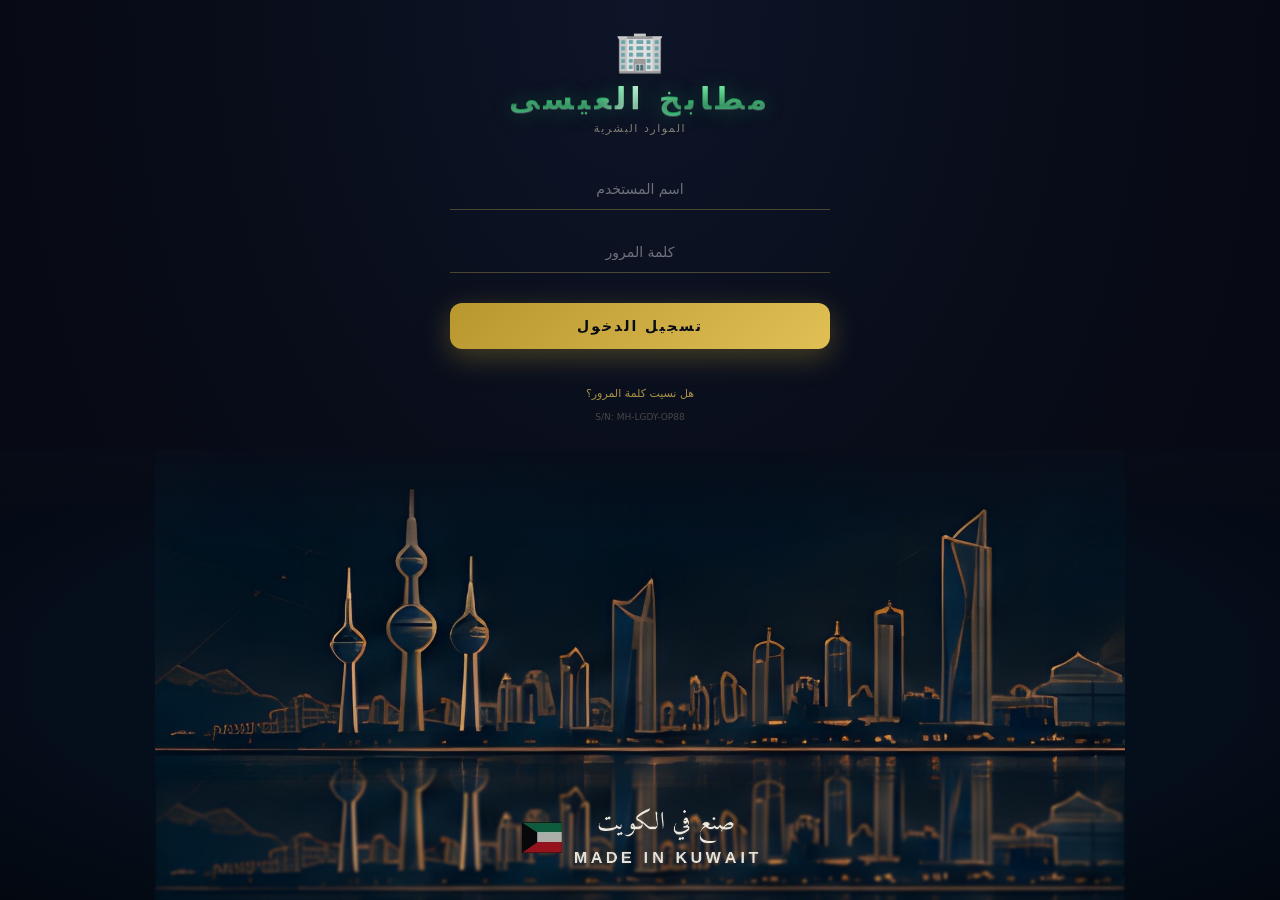
==== commit 9c13e57c: "Add files via upload" ====
--- a/index.html
+++ b/index.html
@@ -6,7 +6,7 @@
 <meta http-equiv="Pragma" content="no-cache"/>
 <meta http-equiv="Expires" content="0"/>
 <meta name="viewport" content="width=device-width,initial-scale=1.0"/>
-<title>SLKR-HR System</title>
+<title>مطابخ العيسى - الموارد البشرية</title>
 <link rel="stylesheet" href="style.css">
 
 </head>
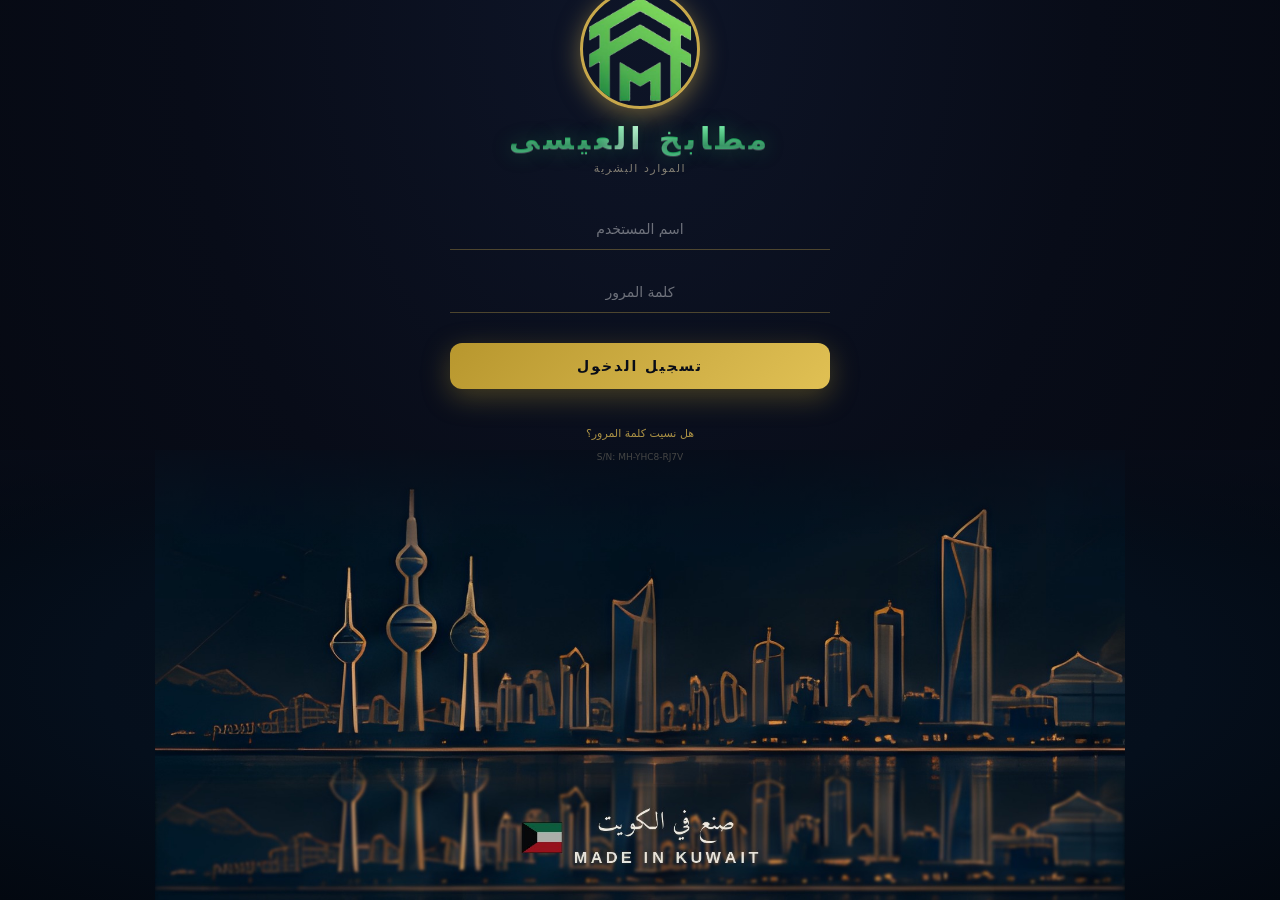
==== commit 95ccb3ed: "Add files via upload" ====
--- a/index.html
+++ b/index.html
@@ -24,7 +24,8 @@
   <div class="lw-form-zone">
   <div class="lb lb-glass">
     <div class="lb-glass-content">
-      <div style="font-size:40px;margin-bottom:6px;">🏢</div>
+      <img id="loginLogoImg" style="display:none;" alt="logo"/>
+      <div id="loginLogoIcon" style="font-size:40px;margin-bottom:6px;">🏢</div>
       <div class="lb-lg" id="lbNm">مطابخ العيسى</div>
       <div class="lb-sb" id="lbTg">الموارد البشرية</div>
       <input type="text" id="LU" placeholder="اسم المستخدم" autocomplete="off"/>
